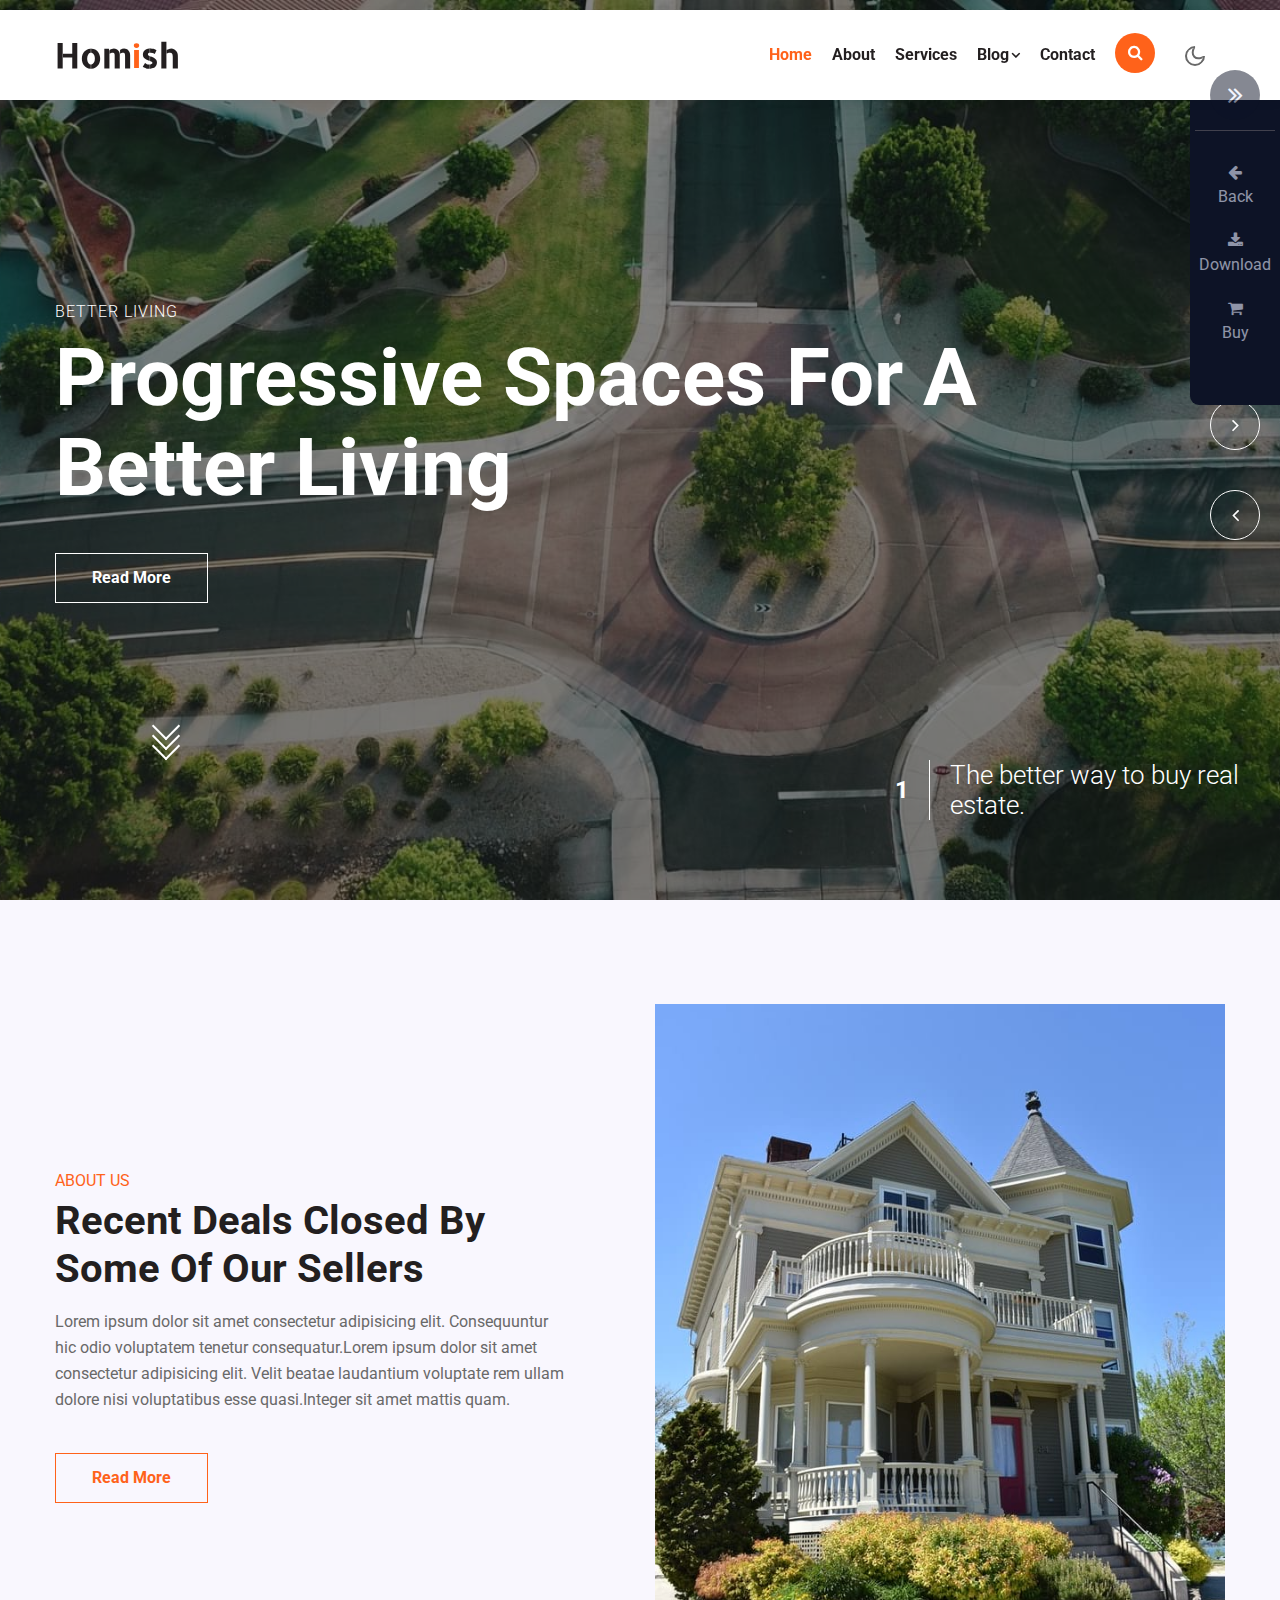
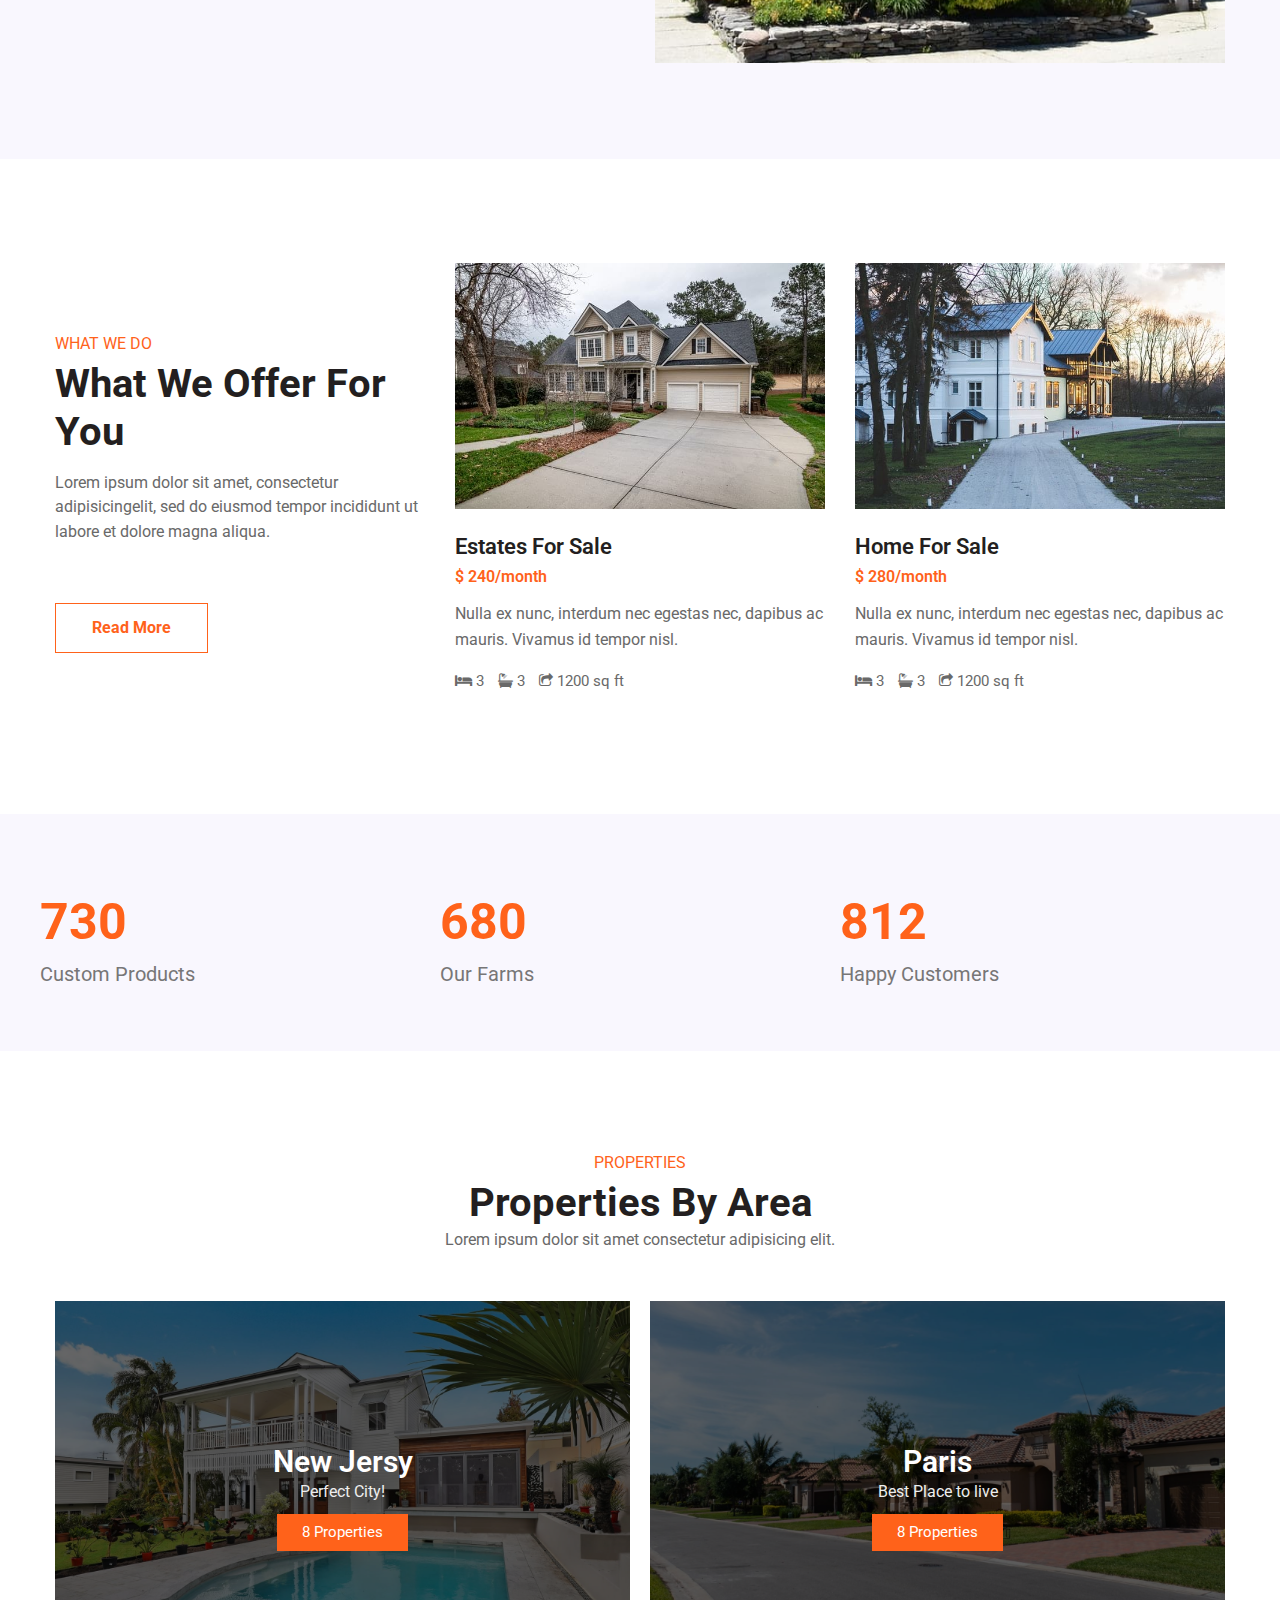
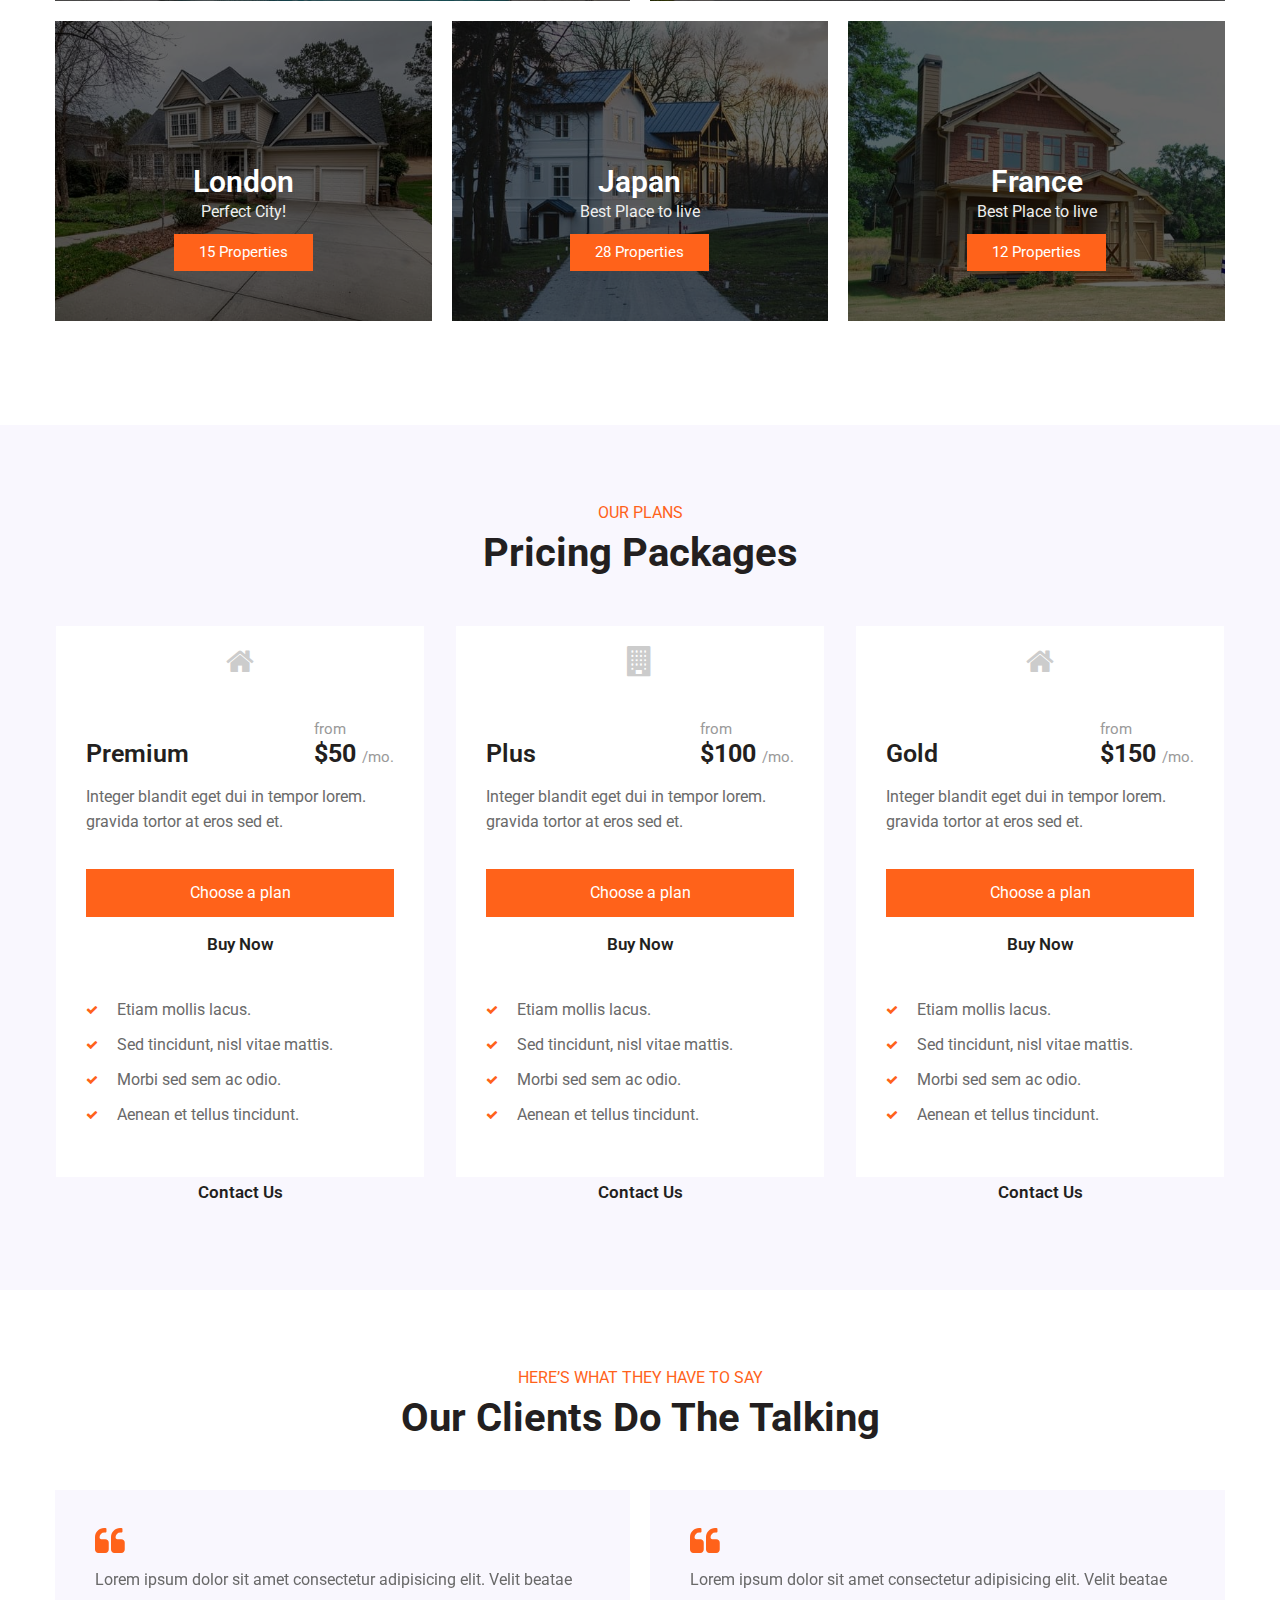
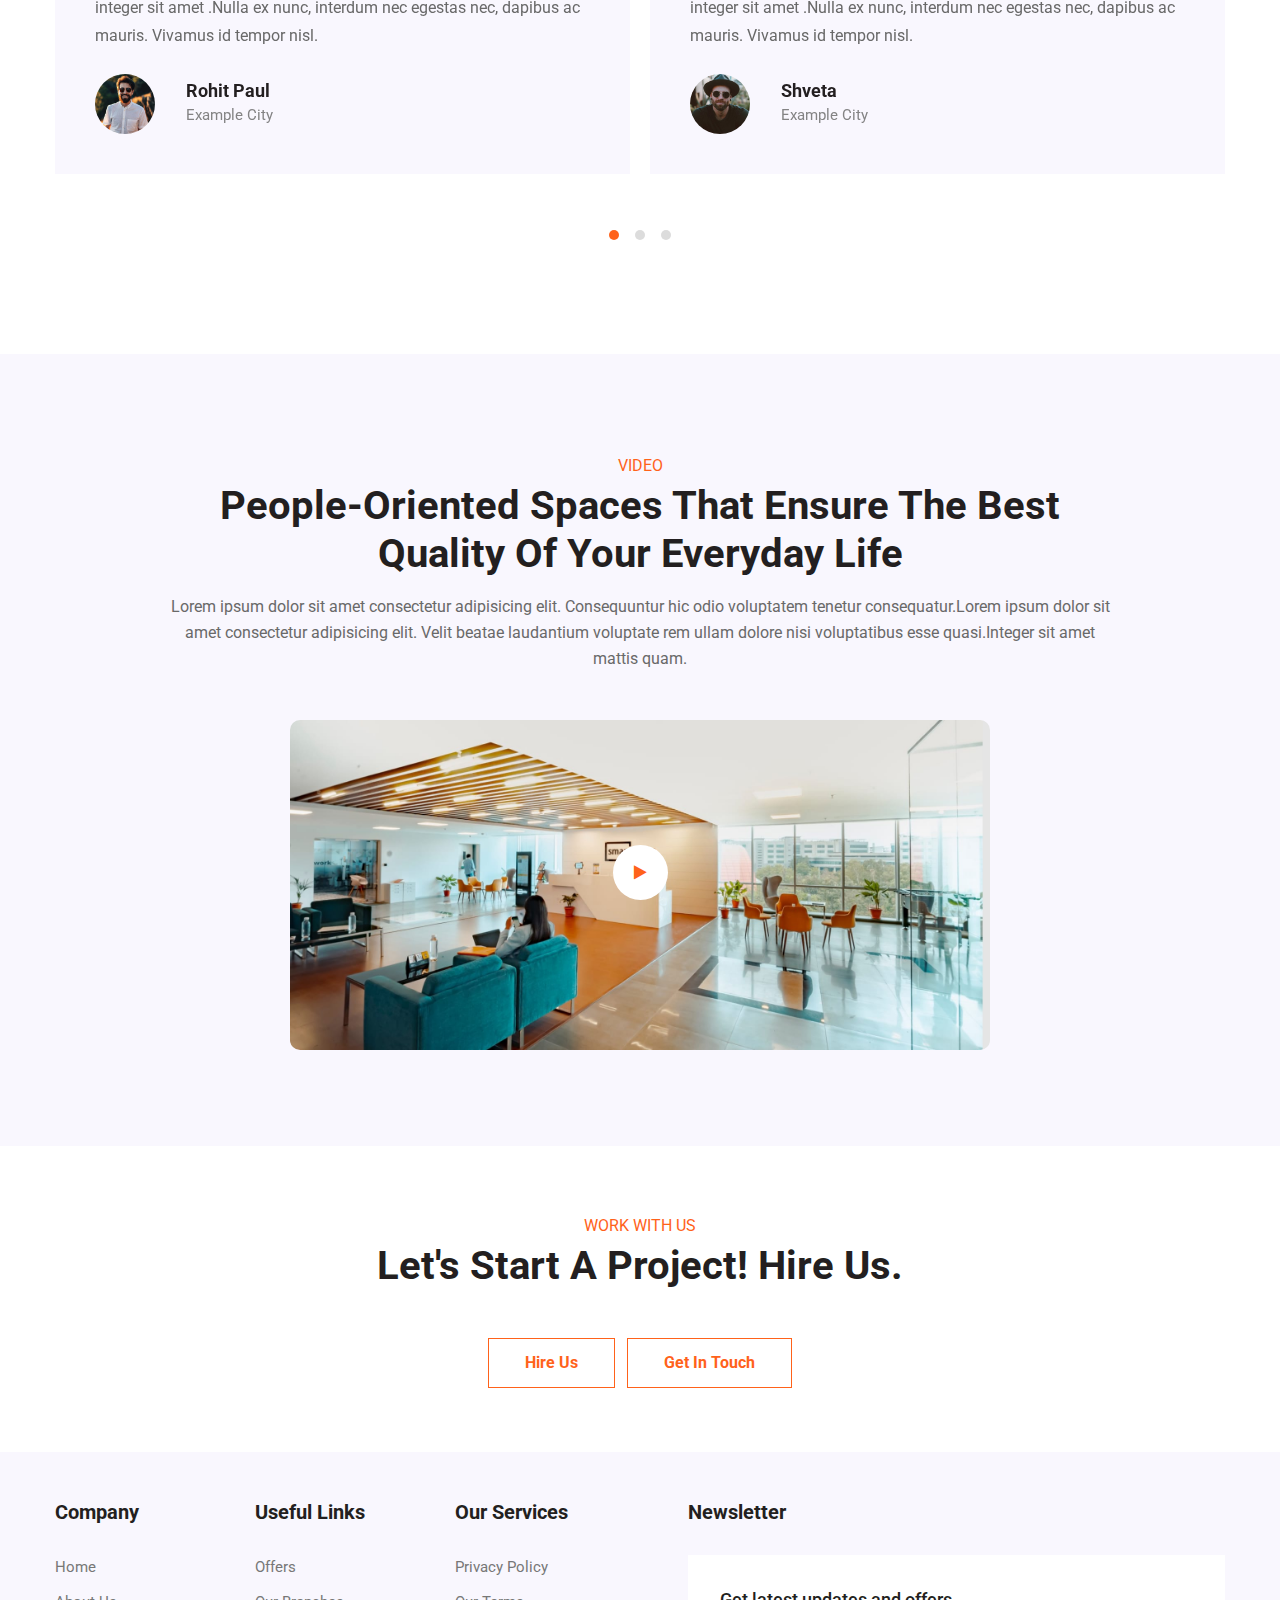
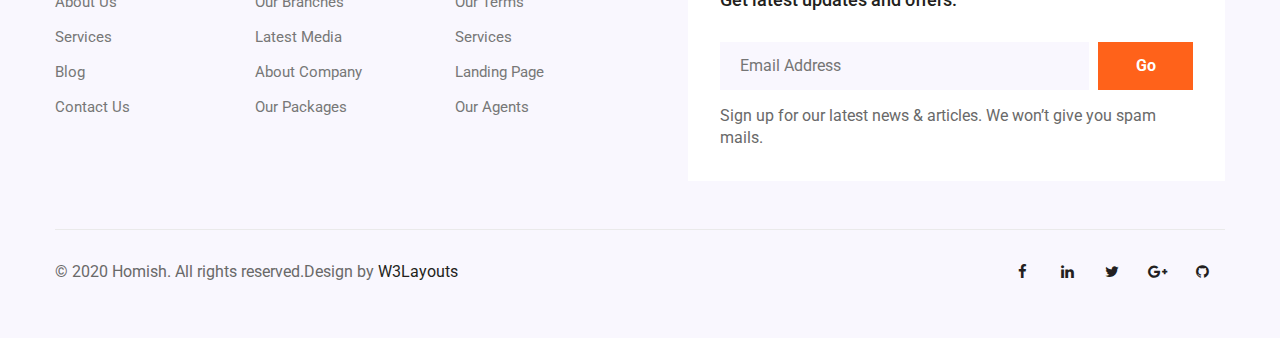
==== index.html @ cfbce0e3 "first commit" ====
<!--
Author: W3layouts
Author URL: http://w3layouts.com
-->
<!doctype html>
<html lang="zxx">


<!-- Mirrored from demo.w3layouts.com/demos_new/template_demo/01-09-2020/homish-liberty-demo_Free/682232908/web/index.html by HTTrack Website Copier/3.x [XR&CO'2014], Mon, 10 Oct 2022 12:38:59 GMT -->
<!-- Added by HTTrack --><meta http-equiv="content-type" content="text/html;charset=UTF-8" /><!-- /Added by HTTrack -->
<head>
  <!-- Required meta tags -->
  <meta charset="utf-8">
  <meta name="viewport" content="width=device-width, initial-scale=1, shrink-to-fit=no">
  <title>Homish a Real Estate Category Bootstrap Responsive Template | Home :: W3layouts</title>
  <!-- google fonts -->
  <link href="http://fonts.googleapis.com/css2?family=Roboto:wght@300;400;700&amp;display=swap" rel="stylesheet">
  <link href="http://fonts.googleapis.com/css2?family=Allerta+Stencil&amp;display=swap" rel="stylesheet">
  <!-- google fonts -->
  <!-- Template CSS -->
  <link rel="stylesheet" href="assets/css/style-liberty.css">
  <!-- Template CSS -->
</head>

<body>
<script src="../../../../../../../m.servedby-buysellads.com/monetization.js" type="text/javascript"></script>
<script>
(function(){
	if(typeof _bsa !== 'undefined' && _bsa) {
  		// format, zoneKey, segment:value, options
  		_bsa.init('flexbar', 'CKYI627U', 'placement:w3layoutscom');
  	}
})();
</script>
<script>
(function(){
if(typeof _bsa !== 'undefined' && _bsa) {
	// format, zoneKey, segment:value, options
	_bsa.init('fancybar', 'CKYDL2JN', 'placement:demo');
}
})();
</script>
<script>
(function(){
	if(typeof _bsa !== 'undefined' && _bsa) {
  		// format, zoneKey, segment:value, options
  		_bsa.init('stickybox', 'CKYI653J', 'placement:w3layoutscom');
  	}
})();
</script>
<!-- Global site tag (gtag.js) - Google Analytics -->
<script async src='https://www.googletagmanager.com/gtag/js?id=G-98H8KRKT85'></script>
<script>
  window.dataLayer = window.dataLayer || [];
  function gtag(){dataLayer.push(arguments);}
  gtag('js', new Date());

  gtag('config', 'G-98H8KRKT85');
</script>

<meta name="robots" content="noindex">
<body><link rel="stylesheet" href="../../../../../../assests/css/font-awesome.min.css">
<!-- New toolbar-->
<style>
* {
  box-sizing: border-box;
  font-family: -apple-system, BlinkMacSystemFont, "Segoe UI", Roboto, Oxygen-Sans, Ubuntu, Cantarell, "Helvetica Neue", sans-serif;
}


#w3lDemoBar.w3l-demo-bar {
  top: 0;
  right: 0;
  bottom: 0;
  z-index: 9999;
  padding: 40px 5px;
  padding-top:70px;
  margin-bottom: 70px;
  background: #0D1326;
  border-top-left-radius: 9px;
  border-bottom-left-radius: 9px;
}

#w3lDemoBar.w3l-demo-bar a {
  display: block;
  color: #e6ebff;
  text-decoration: none;
  line-height: 24px;
  opacity: .6;
  margin-bottom: 20px;
  text-align: center;
}

#w3lDemoBar.w3l-demo-bar span.w3l-icon {
  display: block;
}

#w3lDemoBar.w3l-demo-bar a:hover {
  opacity: 1;
}

#w3lDemoBar.w3l-demo-bar .w3l-icon svg {
  color: #e6ebff;
}
#w3lDemoBar.w3l-demo-bar .responsive-icons {
  margin-top: 30px;
  border-top: 1px solid #41414d;
  padding-top: 40px;
}
#w3lDemoBar.w3l-demo-bar .demo-btns {
  border-top: 1px solid #41414d;
  padding-top: 30px;
}
#w3lDemoBar.w3l-demo-bar .responsive-icons a span.fa {
  font-size: 26px;
}
#w3lDemoBar.w3l-demo-bar .no-margin-bottom{
  margin-bottom:0;
}
.toggle-right-sidebar span {
  background: #0D1326;
  width: 50px;
  height: 50px;
  line-height: 50px;
  text-align: center;
  color: #e6ebff;
  border-radius: 50px;
  font-size: 26px;
  cursor: pointer;
  opacity: .5;
}
.pull-right {
  float: right;
  position: fixed;
  right: 0px;
  top: 70px;
  width: 90px;
  z-index: 99999;
  text-align: center;
}
/* ============================================================
RIGHT SIDEBAR SECTION
============================================================ */

#right-sidebar {
  width: 90px;
  position: fixed;
  height: 100%;
  z-index: 1000;
  right: 0px;
  top: 0;
  margin-top: 60px;
  -webkit-transition: all .5s ease-in-out;
  -moz-transition: all .5s ease-in-out;
  -o-transition: all .5s ease-in-out;
  transition: all .5s ease-in-out;
  overflow-y: auto;
}


/* ============================================================
RIGHT SIDEBAR TOGGLE SECTION
============================================================ */

.hide-right-bar-notifications {
  margin-right: -300px !important;
  -webkit-transition: all .3s ease-in-out;
  -moz-transition: all .3s ease-in-out;
  -o-transition: all .3s ease-in-out;
  transition: all .3s ease-in-out;
}



@media (max-width: 992px) {
  #w3lDemoBar.w3l-demo-bar a.desktop-mode{
      display: none;

  }
}
@media (max-width: 767px) {
  #w3lDemoBar.w3l-demo-bar a.tablet-mode{
      display: none;

  }
}
@media (max-width: 568px) {
  #w3lDemoBar.w3l-demo-bar a.mobile-mode{
      display: none;
  }
  #w3lDemoBar.w3l-demo-bar .responsive-icons {
      margin-top: 0px;
      border-top: none;
      padding-top: 0px;
  }
  #right-sidebar,.pull-right {
      width: 90px;
  }
  #w3lDemoBar.w3l-demo-bar .no-margin-bottom-mobile{
      margin-bottom: 0;
  }
}
</style>
<div class="pull-right toggle-right-sidebar">
<span class="fa title-open-right-sidebar tooltipstered fa-angle-double-right"></span>
</div>

<div id="right-sidebar" class="right-sidebar-notifcations nav-collapse">
<div class="bs-example bs-example-tabs right-sidebar-tab-notification" data-example-id="togglable-tabs">

    <div id="w3lDemoBar" class="w3l-demo-bar">
        <div class="demo-btns">
        <a href="https://w3layouts.com/?p=44389">
            <span class="w3l-icon -back">
                <span class="fa fa-arrow-left"></span>
            </span>
            <span class="w3l-text">Back</span>
        </a>
        <a href="https://w3layouts.com/?p=44389">
            <span class="w3l-icon -download">
                <span class="fa fa-download"></span>
            </span>
            <span class="w3l-text">Download</span>
        </a>
        <a href="https://w3layouts.com/checkout/?add-to-cart=44389" class="no-margin-bottom-mobile">
            <span class="w3l-icon -buy">
                <span class="fa fa-shopping-cart"></span>
            </span>
            <span class="w3l-text">Buy</span>
        </a>
    </div>
        <!---<div class="responsive-icons">
            <a href="#url" class="desktop-mode">
                <span class="w3l-icon -desktop">
                    <span class="fa fa-desktop"></span>
                </span>
            </a>
            <a href="#url" class="tablet-mode">
                <span class="w3l-icon -tablet">
                    <span class="fa fa-tablet"></span>
                </span>
            </a>
            <a href="#url" class="mobile-mode no-margin-bottom">
                <span class="w3l-icon -mobile">
                    <span class="fa fa-mobile"></span>
                </span>
            </a>
        </div>-->
    </div>
    <div class="right-sidebar-panel-content animated fadeInRight" tabindex="5003"
        style="overflow: hidden; outline: none;">
    </div>
</div>
</div>
</div>

  <!--header-->
  <header id="site-header" class="fixed-top">
    <div class="container">
      <nav class="navbar navbar-expand-lg stroke">
        <h1><a class="navbar-brand mr-lg-5" href="index.html">
            Hom<span>i</span>sh
          </a></h1>
        <!-- if logo is image enable this   
      <a class="navbar-brand" href="#index.html">
          <img src="image-path" alt="Your logo" title="Your logo" style="height:35px;" />
      </a> -->
        <button class="navbar-toggler  collapsed bg-gradient" type="button" data-toggle="collapse"
          data-target="#navbarTogglerDemo02" aria-controls="navbarTogglerDemo02" aria-expanded="false"
          aria-label="Toggle navigation">
          <span class="navbar-toggler-icon fa icon-expand fa-bars"></span>
          <span class="navbar-toggler-icon fa icon-close fa-times"></span>
          </span>
        </button>

        <div class="collapse navbar-collapse" id="navbarTogglerDemo02">
          <ul class="navbar-nav ml-auto">
            <li class="nav-item active">
              <a class="nav-link" href="index.html">Home <span class="sr-only">(current)</span></a>
            </li>
            <li class="nav-item">
              <a class="nav-link" href="about.html">About</a>
            </li>
            <li class="nav-item">
              <a class="nav-link" href="services.html">Services</a>
            </li>
            <li class="nav-item dropdown">
              <a class="nav-link dropdown-toggle" href="#" id="navbarDropdown1" role="button" data-toggle="dropdown"
                aria-haspopup="true" aria-expanded="false">
                Blog<span class="fa fa-angle-down"></span>
              </a>
              <div class="dropdown-menu" aria-labelledby="navbarDropdown1">
                <a class="dropdown-item" href="blog.html">Blog Posts</a>
                <a class="dropdown-item" href="blog-single.html">Blog single</a>
                <a class="dropdown-item" href="error.html">404 Page</a>
                <a class="dropdown-item" href="landing-single.html">Landing Page</a>
              </div>
            </li>
            <li class="nav-item">
              <a class="nav-link" href="contact.html">Contact</a>
            </li>
            <div class="search-right">
              <a href="#search" title="search"><span class="fa fa-search" aria-hidden="true"></span></a>
              <!-- search popup -->
              <div id="search" class="pop-overlay">
                <div class="popup">

                  <form action="#" method="GET" class="search-box">
                    <input type="search" placeholder="Enter Keyword" name="search" required="required" autofocus="">
                    <button type="submit" class="btn">Search Now</button>
                  </form>

                </div>
                <a class="close" href="#close">×</a>
              </div>
              <!-- /search popup -->
            </div>
          </ul>
        </div>
        <!-- toggle switch for light and dark theme -->
        <div class="mobile-position">
          <nav class="navigation">
            <div class="theme-switch-wrapper">
              <label class="theme-switch" for="checkbox">
                <input type="checkbox" id="checkbox">
                <div class="mode-container">
                  <i class="gg-sun"></i>
                  <i class="gg-moon"></i>
                </div>
              </label>
            </div>
          </nav>
        </div>
        <!-- //toggle switch for light and dark theme -->
      </nav>
    </div>
  </header>
  <!-- //header -->
  <!-- main-slider -->
  <section class="w3l-main-slider" id="home">
    <div class="companies20-content">
      <div class="owl-one owl-carousel owl-theme">
        <div class="item">
          <li>
            <div class="slider-info banner-view bg bg2">
              <div class="banner-info">
                <div class="container">
                  <div class="banner-info-bg text-left">
                    <p>Better living</p>
                    <h5>Progressive spaces for a better living</h5>
                    <a href="about.html" class="btn btn-white">Read More</a>
                  </div>
                </div>
              </div>
              <div class="banhny-w3grids">
                <div class="banhny-w3grids-1">
                  <h4 class="number-b">1</h4>
                </div>
                <div class="banhny-w3grids-1">
                  <h4><a href="#" class="hnys-title">The better way to buy real estate.</a></h4>
                </div>
              </div>
            </div>
          </li>
        </div>
        <div class="item">
          <li>
            <div class="slider-info  banner-view banner-top1 bg bg2">
              <div class="banner-info">
                <div class="container">
                  <div class="banner-info-bg text-left">
                    <p>Dream Home</p>
                    <h5>Everyone Deserves the Opportunity of Home</h5>
                    <a href="about.html" class="btn btn-white">Read More</a>
                  </div>
                </div>
              </div>
              <div class="banhny-w3grids">
                <div class="banhny-w3grids-1">
                  <h4 class="number-b">2</h4>
                </div>
                <div class="banhny-w3grids-1">
                  <h4><a href="#" class="hnys-title">The Only Realtor You Will Ever Want.</a></h4>
                </div>
              </div>
            </div>
          </li>
        </div>
        <div class="item">
          <li>
            <div class="slider-info banner-view banner-top2 bg bg2">
              <div class="banner-info">
                <div class="container">
                  <div class="banner-info-bg text-left">
                    <p>Better living</p>
                    <h5>Progressive spaces for a better living</h5>
                    <a href="about.html" class="btn btn-white">Read More</a>
                  </div>
                </div>
              </div>
              <div class="banhny-w3grids">
                <div class="banhny-w3grids-1">
                  <h4 class="number-b">3</h4>
                </div>
                <div class="banhny-w3grids-1">
                  <h4><a href="#" class="hnys-title">Service You Deserve. People You Trust.</a></h4>
                </div>
              </div>
            </div>
          </li>
        </div>
        <div class="item">
          <li>
            <div class="slider-info banner-view banner-top3 bg bg2">
              <div class="banner-info">
                <div class="container">
                  <div class="banner-info-bg text-left">
                    <p>Dream Home</p>
                    <h5>Everyone Deserves the Opportunity of Home</h5>
                    <a href="about.html" class="btn btn-white">Read More</a>
                  </div>
                </div>
              </div>
              <div class="banhny-w3grids">
                <div class="banhny-w3grids-1">
                  <h4 class="number-b">4</h4>
                </div>
                <div class="banhny-w3grids-1">
                  <h4><a href="#" class="hnys-title">The better way to buy real estate.</a></h4>
                </div>
              </div>
            </div>
          </li>
        </div>


      </div>
      <a href="#about" scroll="scroll">
        <div class="arrow">
          <span></span>
          <span></span>
          <span></span>
        </div>
      </a>
    </div>
  </section>
  <!-- /main-slider -->
  <!--/grids-->
  <section class="w3l-grids-3 py-5" id="about">
    <div class="container py-md-5">
      <div style="margin: 8px auto; display: block; text-align:center;">

        <!---728x90--->

         
        </div>
      <div class="row bottom-ab-grids align-items-center">
        <div class="col-lg-6 bottom-ab-left pr-lg-5">
          <h6 class="sub-title">About Us</h6>
          <h3 class="hny-title">
            Recent deals closed by some of our sellers</h3>
          <p class="my-3 pr-lg-4">Lorem ipsum dolor sit amet consectetur adipisicing elit. Consequuntur hic odio
            voluptatem
            tenetur consequatur.Lorem ipsum dolor sit amet consectetur adipisicing elit. Velit beatae laudantium
            voluptate rem ullam dolore nisi voluptatibus esse quasi.Integer sit amet mattis quam.</p>
          <a href="about.html" class="btn btn-style btn-secondary mt-4">Read More</a>
        </div>
        <div class="col-lg-6 bottom-ab-right mt-lg-0 mt-5">
          <img src="assets/images/ab1.jpg" class="img-fluid" alt="">
        </div>

      </div>
    </div>
  </section>
  <!--//grids-->
  <div style="margin: 8px auto; display: block; text-align:center;">

    <!---728x90--->
     
    </div>
  <!--/services-->
  <section class="w3l-services1">
    <div id="content-with-photo4-block" class="py-5">
      <div class="container py-md-5">
        <div class="cwp4-two row">
          <div class="cwp4-text col-lg-4 mb-lg-0 mb-5">
            <h6 class="sub-title">what We Do</h6>
            <h3 class="hny-title">What We Offer for You</h3>
            <p>Lorem ipsum dolor sit amet, consectetur adipisicingelit, sed do eiusmod tempor incididunt ut labore et
              dolore magna aliqua.
            </p>
            <a href="about.html" class="btn btn-style mt-lg-4 mt-2">Read More</a>
          </div>
          <div class="cwp4-image col-lg-4 col-md-6">
            <div class="grids4-info">
              <a href="#"><img src="assets/images/g1.jpg" class="img-fluid" alt=""></a>
              <div class="info-bg">
                  <h5><a href="#">Estates for sale</a></h5>
                  <span class="price">$ 240/month</span>
                  <p>Nulla ex nunc, interdum nec egestas nec, dapibus ac mauris. Vivamus id tempor nisl.</p>
                  <ul>
                      <li><span class="fa fa-bed"></span> 3</li>
                      <li><span class="fa fa-bath"></span> 3</li>
                      <li><span class="fa fa-share-square-o"></span> 1200 sq ft</li>
                  </ul>
              </div>
          </div>
          </div>
          <div class="cwp4-image col-lg-4 col-md-6">
            <div class="grids4-info">
              <a href="#"><img src="assets/images/g2.jpg" class="img-fluid" alt=""></a>
              <div class="info-bg">
                  <h5><a href="#">Home for sale</a></h5>
                  <span class="price">$ 280/month</span>
                  <p>Nulla ex nunc, interdum nec egestas nec, dapibus ac mauris. Vivamus id tempor nisl.</p>
                  <ul>
                      <li><span class="fa fa-bed"></span> 3</li>
                      <li><span class="fa fa-bath"></span> 3</li>
                      <li><span class="fa fa-share-square-o"></span> 1200 sq ft</li>
                  </ul>
              </div>
          </div>
          </div>
         

        </div>
      </div>
    </div>
  </section>
  <!--//services-->
    <!-- stats -->
    <section class="w3l-stats py-5" id="stats">
      <div class="gallery-inner container py-lg-0 py-3">
        <div class="row stats-con pb-lg-3">
          <div class="col-lg-4 col-6 stats_info counter_grid">
            <p class="counter">730</p>
            <h4>Custom Products</h4>
          </div>
          <div class="col-lg-4 col-6 stats_info counter_grid1">
            <p class="counter">680</p>
            <h4>Our Farms</h4>
          </div>
          <div class="col-lg-4 col-6 stats_info counter_grid mt-lg-0 mt-5">
            <p class="counter">812</p>
            <h4>Happy Customers</h4>
          </div>
  
        </div>
      </div>
    </section>
    <!-- //stats -->

  <!--/grids2-->
  <section class="w3l-how-grids-3 py-5" id="how">
    <div class="container py-md-5">
      <div class="w3l-header mb-md-5 mb-4 text-center">
        <h6 class="sub-title">Properties</h6>
        <h3 class="hny-title">Properties By Area</h3>
        <p class="">Lorem ipsum dolor sit amet consectetur adipisicing elit.</p>
      </div>
      <div class="d-grid grid-col-2 grid-element-9">
        <div class="left-grid-ele-9 grid-bg1">
          <div class="sub-wid-grid-9">
            <h4 class="text-grid-9"><a href="#">New Jersy</a></h4>
            <p class="sub-para">Perfect City!</p>
            <span>8 properties</span>
          </div>
        </div>
        <div class="left-grid-ele-9 grid-bg2">
          <div class="sub-wid-grid-9">
            <h4 class="text-grid-9"><a href="#">Paris</a></h4>
            <p class="sub-para">Best Place to live</p>
            <span>8 properties</span>
          </div>
        </div>
      </div>
      <div class="d-grid grid-col-3 grid-element-9 margin-top">
        <div class="left-grid-ele-9 grid-bg3">
          <div class="sub-wid-grid-9">
            <h4 class="text-grid-9"><a href="#">London</a></h4>
            <p class="sub-para">Perfect City!</p>
            <span>15 properties</span>
          </div>
        </div>
        <div class="left-grid-ele-9 grid-bg4">
          <div class="sub-wid-grid-9">
            <h4 class="text-grid-9"><a href="#">Japan</a></h4>
            <p class="sub-para">Best Place to live</p>
            <span>28 properties</span>
          </div>
        </div>
        <div class="left-grid-ele-9 grid-bg5">
          <div class="sub-wid-grid-9">
            <h4 class="text-grid-9"><a href="#">France</a></h4>
            <p class="sub-para">Best Place to live</p>
            <span>12 properties</span>
          </div>
        </div>
      </div>
    </div>
  </section>
  <!--//grids2-->
  <div style="margin: 8px auto; display: block; text-align:center;">

    <!---728x90--->
     
    </div>
<!-- pricing11 -->
<section class="w3l-pricing-11">
	<div class="pricing11 py-5">
		<div class="container py-md-4">
        <div class="w3l-header mb-md-5 mb-4 text-center">
          <h6 class="sub-title">Our Plans</h6>
          <h3 class="hny-title">Pricing packages</h3>
        </div>
			<div class="pricing11-content">
				<div class="column pricing-grid">
					<div class="text-center price-icon">
						<span class="fa fa-home"></span>
					</div>
					<div class="rate">
						<h4>Premium</h4>
						<h5><span class="top-align">from</span> $50 <span>/mo.</span></h5>
					</div>
					<p>Integer blandit eget dui in tempor lorem. gravida tortor at eros sed et.</p>
					<button class="button">Choose a plan</button>
					<div class="text-center">
						<a href="#" class="action">Buy Now </a>
					</div>
					<ul class="points">
						<li><span class="fa fa-check"></span> Etiam mollis lacus.</li>
						<li><span class="fa fa-check"></span> Sed tincidunt, nisl vitae mattis.</li>
						<li><span class="fa fa-check"></span> Morbi sed sem ac odio.</li>
						<li><span class="fa fa-check"></span> Aenean et tellus tincidunt.</li>
					</ul>
					<div class="text-center pos">	
						<a href="contact.html" class="action"> Contact Us</a>
					</div>
				</div>
				<div class="column pricing-grid pricing-grid-active">
					<div class="text-center price-icon">
							<span class="fa fa-building"></span>
					</div>
					<div class="rate">
						<h4>Plus</h4>
						<h5><span class="top-align">from</span> $100 <span>/mo.</span></h5>
					</div>
					<p>Integer blandit eget dui in tempor lorem. gravida tortor at eros sed et.</p>
					<button class="button">Choose a plan</button>
					<div class="text-center">
						<a href="#" class="action">Buy Now </a>
					</div>
					<ul class="points">
							<li><span class="fa fa-check"></span> Etiam mollis lacus.</li>
							<li><span class="fa fa-check"></span> Sed tincidunt, nisl vitae mattis.</li>
							<li><span class="fa fa-check"></span> Morbi sed sem ac odio.</li>
							<li><span class="fa fa-check"></span> Aenean et tellus tincidunt.</li>
					</ul>
					<div class="text-center pos">	
						<a href="contact.html" class="action"> Contact Us</a>
					</div>
				</div>
				<div class="column pricing-grid">
					<div class="text-center price-icon">
							<span class="fa fa-home"></span>
					</div>
					<div class="rate">
						<h4>Gold</h4>
						<h5><span class="top-align">from</span> $150 <span>/mo.</span></h5>
					</div>
					<p>Integer blandit eget dui in tempor lorem. gravida tortor at eros sed et.</p>
					<button class="button">Choose a plan</button>
					<div class="text-center">
						<a href="#" class="action">Buy Now </a>
					</div>
					<ul class="points">
							<li><span class="fa fa-check"></span> Etiam mollis lacus.</li>
							<li><span class="fa fa-check"></span> Sed tincidunt, nisl vitae mattis.</li>
							<li><span class="fa fa-check"></span> Morbi sed sem ac odio.</li>
							<li><span class="fa fa-check"></span> Aenean et tellus tincidunt.</li>
					</ul>
					<div class="text-center pos">	
						<a href="contact.html" class="action"> Contact Us</a>
					</div>
				</div>
			</div>
		</div>
	</div>
</section>
<!-- //pricing11 -->
  <!-- testimonials -->
  <section class="w3l-clients" id="clients">
    <!-- /grids -->
    <div class="cusrtomer-layout py-5">
      <div class="container py-lg-4 py-md-3 pb-lg-0">
        <div class="heading text-center mx-auto">
          <h6 class="sub-title text-center">Here’s what they have to say</h6>
          <h3 class="hny-title mb-md-5 mb-4">our clients do the talking</h3>
        </div>
        <!-- /grids -->
        <div class="testimonial-width mt-5">
          <div id="owl-demo1" class="owl-two owl-carousel owl-theme">
            <div class="item">
              <div class="testimonial-content">
                <div class="testimonial">
                  <blockquote>
                    <span class="fa fa-quote-left" aria-hidden="true"></span>
                    Lorem ipsum dolor sit amet consectetur adipisicing elit. Velit beatae integer sit amet .Nulla ex nunc, interdum nec egestas nec, dapibus ac mauris. Vivamus id tempor nisl.
                  </blockquote>
                  <div class="testi-des">
                    <div class="test-img"><img src="assets/images/team1.jpg" class="img-fluid" alt="client-img">
                    </div>
                    <div class="peopl align-self">
                      <h3>Rohit Paul</h3>
                      <p class="indentity">Example City</p>
                    </div>
                  </div>
                </div>
              </div>
            </div>
            <div class="item">
              <div class="testimonial-content">
                <div class="testimonial">
                  <blockquote>
                    <span class="fa fa-quote-left" aria-hidden="true"></span>
                    Lorem ipsum dolor sit amet consectetur adipisicing elit. Velit beatae integer sit amet .Nulla ex nunc, interdum nec egestas nec, dapibus ac mauris. Vivamus id tempor nisl.
                  </blockquote>
                  <div class="testi-des">
                    <div class="test-img"><img src="assets/images/team2.jpg" class="img-fluid" alt="client-img">
                    </div>
                    <div class="peopl align-self">
                      <h3>Shveta</h3>
                      <p class="indentity">Example City</p>
                    </div>
                  </div>
                </div>
              </div>
            </div>
            <div class="item">
              <div class="testimonial-content">
                <div class="testimonial">
                  <blockquote>
                    <span class="fa fa-quote-left" aria-hidden="true"></span>
                    Lorem ipsum dolor sit amet consectetur adipisicing elit. Velit beatae integer sit amet .Nulla ex nunc, interdum nec egestas nec, dapibus ac mauris. Vivamus id tempor nisl.
                  </blockquote>
                  <div class="testi-des">
                    <div class="test-img"><img src="assets/images/team3.jpg" class="img-fluid" alt="client-img">
                    </div>
                    <div class="peopl align-self">
                      <h3>Roy Linderson</h3>
                      <p class="indentity">Example City</p>
                    </div>
                  </div>
                </div>
              </div>
            </div>
            <div class="item">
              <div class="testimonial-content">
                <div class="testimonial">
                  <blockquote>
                    <span class="fa fa-quote-left" aria-hidden="true"></span>
                    Lorem ipsum dolor sit amet consectetur adipisicing elit. Velit beatae integer sit amet .Nulla ex nunc, interdum nec egestas nec, dapibus ac mauris. Vivamus id tempor nisl.
                  </blockquote>
                  <div class="testi-des">
                    <div class="test-img"><img src="assets/images/team4.jpg" class="img-fluid" alt="client-img">
                    </div>
                    <div class="peopl align-self">
                      <h3>Mike Thyson</h3>
                      <p class="indentity">Example City</p>
                    </div>
                  </div>
                </div>
              </div>
            </div>
            <div class="item">
              <div class="testimonial-content">
                <div class="testimonial">
                  <blockquote>
                    <span class="fa fa-quote-left" aria-hidden="true"></span>
                    Lorem ipsum dolor sit amet consectetur adipisicing elit. Velit beatae integer sit amet .Nulla ex nunc, interdum nec egestas nec, dapibus ac mauris. Vivamus id tempor nisl.
                  </blockquote>
                  <div class="testi-des">
                    <div class="test-img"><img src="assets/images/team1.jpg" class="img-fluid" alt="client-img">
                    </div>
                    <div class="peopl align-self">
                      <h3>Rohit Paul</h3>
                      <p class="indentity">Example City</p>
                    </div>
                  </div>
                </div>
              </div>
            </div>
            <div class="item">
              <div class="testimonial-content">
                <div class="testimonial">
                  <blockquote>
                    <span class="fa fa-quote-left" aria-hidden="true"></span>
                    Lorem ipsum dolor sit amet consectetur adipisicing elit. Velit beatae integer sit amet .Nulla ex nunc, interdum nec egestas nec, dapibus ac mauris. Vivamus id tempor nisl.
                  </blockquote>
                  <div class="testi-des">
                    <div class="test-img"><img src="assets/images/team2.jpg" class="img-fluid" alt="client-img">
                    </div>
                    <div class="peopl align-self">
                      <h3>Shveta</h3>
                      <p class="indentity">Example City</p>
                    </div>
                  </div>
                </div>
              </div>
            </div>

          </div>
        </div>
      </div>
      <!-- /grids -->
    </div>
    <!-- //grids -->
  </section>
  <!-- //testimonials -->
  <!-- home page video popup section -->
  <section class="w3l-index5" id="about">
    <div class="new-block py-5">
      <div class="container py-lg-5">
        <div class="middle-section text-center">
          <div class="section-width">
            <h6 class="sub-title text-center">Video</h6>
            <h3 class="hny-title">People-oriented spaces that ensure the best quality of your everyday life</h3>
            <p class="mt-3">Lorem ipsum dolor sit amet consectetur adipisicing elit. Consequuntur hic odio voluptatem
              tenetur consequatur.Lorem ipsum dolor sit amet consectetur adipisicing elit. Velit beatae laudantium
              voluptate rem ullam dolore nisi voluptatibus esse quasi.Integer sit amet mattis quam.</p>
          </div>
          <div class="history-info mt-5">
            <div class="position-relative">
              <img src="assets/images/banner3.jpg" class="img-fluid radius-image video-popup-image" alt="video-popup">

              <a href="#small-dialog" class="popup-with-zoom-anim play-view text-center position-absolute">
                <span class="video-play-icon">
                  <span class="fa fa-play"></span>
                </span>
              </a>

              <!-- dialog itself, mfp-hide class is required to make dialog hidden -->
              <div id="small-dialog" class="zoom-anim-dialog mfp-hide">
                <iframe src="https://player.vimeo.com/video/23512331?title=0&amp;byline=0&amp;portrait=0" frameborder="0" allow="autoplay; fullscreen" allowfullscreen></iframe>
              </div>
            </div>
          </div>

          <!-- dialog itself, mfp-hide class is required to make dialog hidden -->
          <div id="small-dialog" class="zoom-anim-dialog mfp-hide">
            <iframe src="https://player.vimeo.com/video/23512331?title=0&amp;byline=0&amp;portrait=0" frameborder="0" allow="autoplay; fullscreen" allowfullscreen></iframe>
          </div>
        </div>
      </div>
    </div>
  </section>
  <!-- //home page video popup section -->

  <!--/get -->
  <section class="w3l-grid-quote text-center py-5">
    <div class="container py-3">
      <h6 class="sub-title text-center">Work With Us</h6>
      <h3 class="hny-title mb-md-5 mb-4">Let's start a Project! Hire Us.</h3>
      <a href="contact.html" class="btn btn-style btn-primary mr-2">Hire Us</a>
      <a href="contact.html" class="btn btn-style btn-outline-primary">Get in touch</a>
    </div>
  </section>
  <!--//get -->
  <!--/w3l-footer-29-main-->
  <footer>
    <!-- footer -->
    <section class="w3l-footer">
      <div class="w3l-footer-16-main py-5">
        <div class="container">
          <div class="row">
            <div class="col-lg-6 column">
              <div class="row">
                <div class="col-md-4 column">
                  <h3>Company</h3>
                  <ul class="footer-gd-16">
                    <li><a href="index.html">Home</a></li>
                    <li><a href="about.html">About Us</a></li>
                    <li><a href="services.html">Services</a></li>
                    <li><a href="blog.html">Blog</a></li>
                    <li><a href="contact.html">Contact Us</a></li>
                  </ul>
                </div>
                <div class="col-md-4 column mt-md-0 mt-4">
                  <h3>Useful Links</h3>
                  <ul class="footer-gd-16">
                    <li><a href="#url">Offers</a></li>
                    <li><a href="#url">Our Branches</a></li>
                    <li><a href="#url">Latest Media</a></li>
                    <li><a href="about.html">About Company</a></li>
                    <li><a href="#url">Our Packages</a></li>
                  </ul>
                </div>
                <div class="col-md-4 column mt-md-0 mt-4">
                  <h3>Our Services</h3>
                  <ul class="footer-gd-16">
                    <li><a href="#url">Privacy Policy</a></li>
                    <li><a href="#url">Our Terms</a></li>
                    <li><a href="services.html">Services</a></li>
                    <li><a href="landing-single.html">Landing Page</a></li>
                    <li><a href="#url">Our Agents</a></li>
                  </ul>
                </div>
              </div>
            </div>
            <div class="col-lg-6 col-md-12 column pl-lg-5 column4 mt-lg-0 mt-5">
              <h3>Newsletter </h3>
              <div class="end-column">
                <h4>Get latest updates and offers.</h4>
                <form action="#" class="subscribe" method="post">
                  <input type="email" name="email" placeholder="Email Address" required="">
                  <button type="submit">Go</button>
                </form>
                <p>Sign up for our latest news & articles. We won’t give you spam mails.</p>
              </div>
            </div>
          </div>
          <div class="d-flex below-section justify-content-between align-items-center pt-4 mt-5">
            <div class="columns text-lg-left text-center">
              <p>&copy; 2020 Homish. All rights reserved.Design by <a href="https://w3layouts.com/" target="_blank">
                  W3Layouts</a>
              </p>
            </div>
            <div class="columns-2 mt-lg-0 mt-3">
              <ul class="social">
                <li><a href="#facebook"><span class="fa fa-facebook" aria-hidden="true"></span></a>
                </li>
                <li><a href="#linkedin"><span class="fa fa-linkedin" aria-hidden="true"></span></a>
                </li>
                <li><a href="#twitter"><span class="fa fa-twitter" aria-hidden="true"></span></a>
                </li>
                <li><a href="#google"><span class="fa fa-google-plus" aria-hidden="true"></span></a>
                </li>
                <li><a href="#github"><span class="fa fa-github" aria-hidden="true"></span></a>
                </li>
              </ul>
            </div>
          </div>
        </div>
      </div>

      <!-- move top -->
      <button onclick="topFunction()" id="movetop" title="Go to top">
        <span class="fa fa-angle-up"></span>
      </button>
      <script>
        // When the user scrolls down 20px from the top of the document, show the button
        window.onscroll = function () {
          scrollFunction()
        };

        function scrollFunction() {
          if (document.body.scrollTop > 20 || document.documentElement.scrollTop > 20) {
            document.getElementById("movetop").style.display = "block";
          } else {
            document.getElementById("movetop").style.display = "none";
          }
        }

        // When the user clicks on the button, scroll to the top of the document
        function topFunction() {
          document.body.scrollTop = 0;
          document.documentElement.scrollTop = 0;
        }
      </script>
      <!-- //move top -->
      <script>
        $(function () {
          $('.navbar-toggler').click(function () {
            $('body').toggleClass('noscroll');
          })
        });
      </script>
    </section>
    <!-- //footer -->
  </footer>
  <!--//w3l-footer-29-main-->
  <!-- Template JavaScript -->
  <script src="assets/js/jquery-3.3.1.min.js"></script>
  <script src="assets/js/theme-change.js"></script>
  <script src="assets/js/owl.carousel.js"></script>
  <!-- script for banner slider-->
  <script>
    $(document).ready(function () {
      $('.owl-one').owlCarousel({
        loop: true,
        margin: 0,
        nav: false,
        responsiveClass: true,
        autoplay: true,
        autoplayTimeout: 5000,
        autoplaySpeed: 1000,
        autoplayHoverPause: false,
        responsive: {
          0: {
            items: 1,
            nav: false
          },
          480: {
            items: 1,
            nav: false
          },
          667: {
            items: 1,
            nav: true
          },
          1000: {
            items: 1,
            nav: true
          }
        }
      })
    })
  </script>
  <!-- //script -->
  <!-- script for tesimonials carousel slider -->
  <script>
    $(document).ready(function () {
      $("#owl-demo1").owlCarousel({
        loop: true,
        margin: 20,
        nav: false,
        responsiveClass: true,
        responsive: {
          0: {
            items: 1,
            nav: false
          },
          736: {
            items: 2,
            nav: false
          },
          1000: {
            items:2,
            nav: false,
            loop: true
          }
        }
      })
    })
  </script>
  <!-- //script for tesimonials carousel slider -->

  <!-- video popup -->
  <script src="assets/js/jquery.magnific-popup.min.js"></script>
  <script>
    $(document).ready(function () {
      $('.popup-with-zoom-anim').magnificPopup({
        type: 'inline',

        fixedContentPos: false,
        fixedBgPos: true,

        overflowY: 'auto',

        closeBtnInside: true,
        preloader: false,

        midClick: true,
        removalDelay: 300,
        mainClass: 'my-mfp-zoom-in'
      });

      $('.popup-with-move-anim').magnificPopup({
        type: 'inline',

        fixedContentPos: false,
        fixedBgPos: true,

        overflowY: 'auto',

        closeBtnInside: true,
        preloader: false,

        midClick: true,
        removalDelay: 300,
        mainClass: 'my-mfp-slide-bottom'
      });
    });
  </script>
  <!-- //video popup -->
  <!-- stats number counter-->
  <script src="assets/js/jquery.waypoints.min.js"></script>
  <script src="assets/js/jquery.countup.js"></script>
  <script>
    $('.counter').countUp();
  </script>
  <!-- //stats number counter -->
  <!--/MENU-JS-->
  <script>
    $(window).on("scroll", function () {
      var scroll = $(window).scrollTop();

      if (scroll >= 80) {
        $("#site-header").addClass("nav-fixed");
      } else {
        $("#site-header").removeClass("nav-fixed");
      }
    });

    //Main navigation Active Class Add Remove
    $(".navbar-toggler").on("click", function () {
      $("header").toggleClass("active");
    });
    $(document).on("ready", function () {
      if ($(window).width() > 991) {
        $("header").removeClass("active");
      }
      $(window).on("resize", function () {
        if ($(window).width() > 991) {
          $("header").removeClass("active");
        }
      });
    });
  </script>
  <!--//MENU-JS-->

  <script src="assets/js/bootstrap.min.js"></script>


</body>


<!-- Mirrored from demo.w3layouts.com/demos_new/template_demo/01-09-2020/homish-liberty-demo_Free/682232908/web/index.html by HTTrack Website Copier/3.x [XR&CO'2014], Mon, 10 Oct 2022 12:39:10 GMT -->
</html>
---- assets/css/style-liberty.css ----
/*--
Author: W3layouts
Author URL: http://w3layouts.com
--*/
@charset "UTF-8";

/*!
 * Bootstrap v4.4.1 (https://getbootstrap.com/)
 * Copyright 2011-2019 The Bootstrap Authors
 * Copyright 2011-2019 Twitter, Inc.
 * Licensed under MIT (https://github.com/twbs/bootstrap/blob/master/LICENSE)
 */
:root {
  --blue: #007bff;
  --indigo: #6610f2;
  --purple: #6f42c1;
  --pink: #e83e8c;
  --red: #dc3545;
  --orange: #fd7e14;
  --yellow: #ffc107;
  --green: #28a745;
  --teal: #20c997;
  --cyan: #17a2b8;
  --white: #fff;
  --gray: #6c757d;
  --gray-dark: #343a40;
  --primary: #011627;
  --secondary: #1fa12e;
  --success: #28a745;
  --info: #17a2b8;
  --warning: #ffc107;
  --danger: #dc3545;
  --light: #f8f9fa;
  --dark: #343a40;
  --breakpoint-xs: 0;
  --breakpoint-sm: 576px;
  --breakpoint-md: 768px;
  --breakpoint-lg: 992px;
  --breakpoint-xl: 1200px;
  --font-family-sans-serif: -apple-system, BlinkMacSystemFont, "Segoe UI", Roboto, "Helvetica Neue", Arial, "Noto Sans", sans-serif, "Apple Color Emoji", "Segoe UI Emoji", "Segoe UI Symbol", "Noto Color Emoji";
  --font-family-monospace: SFMono-Regular, Menlo, Monaco, Consolas, "Liberation Mono", "Courier New", monospace;
}

*,
*::before,
*::after {
  box-sizing: border-box;
}

html {
  font-family: 'Roboto', sans-serif;
  line-height: 1.15;
  -webkit-text-size-adjust: 100%;
  -webkit-tap-highlight-color: rgba(0, 0, 0, 0);
}

article,
aside,
figcaption,
figure,
footer,
header,
hgroup,
main,
nav,
section {
  display: block;
}

body {
  margin: 0;
  font-family: -apple-system, BlinkMacSystemFont, "Segoe UI", Roboto, "Helvetica Neue", Arial, "Noto Sans", sans-serif, "Apple Color Emoji", "Segoe UI Emoji", "Segoe UI Symbol", "Noto Color Emoji";
  font-size: 1rem;
  font-weight: 400;
  line-height: 1.5;
  color: #212529;
  text-align: left;
  background-color: #fff;
}

[tabindex="-1"]:focus:not(:focus-visible) {
  outline: 0 !important;
}

hr {
  box-sizing: content-box;
  height: 0;
  overflow: visible;
}

h1,
h2,
h3,
h4,
h5,
h6 {
  margin-top: 0;
  margin-bottom: 0.5rem;
}

p {
  margin-top: 0;
  margin-bottom: 1rem;
}

abbr[title],
abbr[data-original-title] {
  text-decoration: underline;
  -webkit-text-decoration: underline dotted;
  text-decoration: underline dotted;
  cursor: help;
  border-bottom: 0;
  -webkit-text-decoration-skip-ink: none;
  text-decoration-skip-ink: none;
}

address {
  margin-bottom: 1rem;
  font-style: normal;
  line-height: inherit;
}

ol,
ul,
dl {
  margin-top: 0;
  margin-bottom: 1rem;
}

ol ol,
ul ul,
ol ul,
ul ol {
  margin-bottom: 0;
}

dt {
  font-weight: 700;
}

dd {
  margin-bottom: .5rem;
  margin-left: 0;
}

blockquote {
  margin: 0 0 1rem;
}

b,
strong {
  font-weight: bolder;
}

small {
  font-size: 80%;
}

sub,
sup {
  position: relative;
  font-size: 75%;
  line-height: 0;
  vertical-align: baseline;
}

sub {
  bottom: -.25em;
}

sup {
  top: -.5em;
}

a {
  color: #011627;
  text-decoration: none;
  background-color: transparent;
}

a:hover {
  color: #011627;
  text-decoration: underline;
}

a:not([href]) {
  color: inherit;
  text-decoration: none;
}

a:not([href]):hover {
  color: inherit;
  text-decoration: none;
}

pre,
code,
kbd,
samp {
  font-family: SFMono-Regular, Menlo, Monaco, Consolas, "Liberation Mono", "Courier New", monospace;
  font-size: 1em;
}

pre {
  margin-top: 0;
  margin-bottom: 1rem;
  overflow: auto;
}

figure {
  margin: 0 0 1rem;
}

img {
  vertical-align: middle;
  border-style: none;
}

svg {
  overflow: hidden;
  vertical-align: middle;
}

table {
  border-collapse: collapse;
}

caption {
  padding-top: 0.75rem;
  padding-bottom: 0.75rem;
  color: #6c757d;
  text-align: left;
  caption-side: bottom;
}

th {
  text-align: inherit;
}

label {
  display: inline-block;
  margin-bottom: 0.5rem;
}

button {
  border-radius: 0;
}

button:focus {
  outline: 1px dotted;
  outline: 5px auto -webkit-focus-ring-color;
}

input,
button,
select,
optgroup,
textarea {
  margin: 0;
  font-family: 'Roboto', sans-serif;
  font-size: inherit;
  line-height: inherit;
}

button,
input {
  overflow: visible;
}

button,
select {
  text-transform: none;
}

select {
  word-wrap: normal;
}

button,
[type="button"],
[type="reset"],
[type="submit"] {
  -webkit-appearance: button;
}

button:not(:disabled),
[type="button"]:not(:disabled),
[type="reset"]:not(:disabled),
[type="submit"]:not(:disabled) {
  cursor: pointer;
}

button::-moz-focus-inner,
[type="button"]::-moz-focus-inner,
[type="reset"]::-moz-focus-inner,
[type="submit"]::-moz-focus-inner {
  padding: 0;
  border-style: none;
}

input[type="radio"],
input[type="checkbox"] {
  box-sizing: border-box;
  padding: 0;
}

input[type="date"],
input[type="time"],
input[type="datetime-local"],
input[type="month"] {
  -webkit-appearance: listbox;
}

textarea {
  overflow: auto;
  resize: vertical;
}

fieldset {
  min-width: 0;
  padding: 0;
  margin: 0;
  border: 0;
}

legend {
  display: block;
  width: 100%;
  max-width: 100%;
  padding: 0;
  margin-bottom: .5rem;
  font-size: 1.5rem;
  line-height: inherit;
  color: inherit;
  white-space: normal;
}

@media (max-width: 1200px) {
  legend {
    font-size: calc(1.275rem + 0.3vw);
  }
}

progress {
  vertical-align: baseline;
}

[type="number"]::-webkit-inner-spin-button,
[type="number"]::-webkit-outer-spin-button {
  height: auto;
}

[type="search"] {
  outline-offset: -2px;
  -webkit-appearance: none;
}

[type="search"]::-webkit-search-decoration {
  -webkit-appearance: none;
}

::-webkit-file-upload-button {
  font: inherit;
  -webkit-appearance: button;
}

output {
  display: inline-block;
}

summary {
  display: list-item;
  cursor: pointer;
}

template {
  display: none;
}

[hidden] {
  display: none !important;
}

h1,
h2,
h3,
h4,
h5,
h6,
.h1,
.h2,
.h3,
.h4,
.h5,
.h6 {
  margin-bottom: 0.5rem;
  font-weight: 500;
  line-height: 1.2;
}

h1,
.h1 {
  font-size: 2.5rem;
}

@media (max-width: 1200px) {

  h1,
  .h1 {
    font-size: calc(1.375rem + 1.5vw);
  }
}

h2,
.h2 {
  font-size: 2rem;
}

@media (max-width: 1200px) {

  h2,
  .h2 {
    font-size: calc(1.325rem + 0.9vw);
  }
}

h3,
.h3 {
  font-size: 1.75rem;
}

@media (max-width: 1200px) {

  h3,
  .h3 {
    font-size: calc(1.3rem + 0.6vw);
  }
}

h4,
.h4 {
  font-size: 1.5rem;
}

@media (max-width: 1200px) {

  h4,
  .h4 {
    font-size: calc(1.275rem + 0.3vw);
  }
}

h5,
.h5 {
  font-size: 1.25rem;
}

h6,
.h6 {
  font-size: 1rem;
}

.lead {
  font-size: 1.25rem;
  font-weight: 300;
}

.display-1 {
  font-size: 6rem;
  font-weight: 300;
  line-height: 1.2;
}

@media (max-width: 1200px) {
  .display-1 {
    font-size: calc(1.725rem + 5.7vw);
  }
}

.display-2 {
  font-size: 5.5rem;
  font-weight: 300;
  line-height: 1.2;
}

@media (max-width: 1200px) {
  .display-2 {
    font-size: calc(1.675rem + 5.1vw);
  }
}

.display-3 {
  font-size: 4.5rem;
  font-weight: 300;
  line-height: 1.2;
}

@media (max-width: 1200px) {
  .display-3 {
    font-size: calc(1.575rem + 3.9vw);
  }
}

.display-4 {
  font-size: 3.5rem;
  font-weight: 300;
  line-height: 1.2;
}

@media (max-width: 1200px) {
  .display-4 {
    font-size: calc(1.475rem + 2.7vw);
  }
}

hr {
  margin-top: 1rem;
  margin-bottom: 1rem;
  border: 0;
  border-top: 1px solid rgba(0, 0, 0, 0.1);
}

small,
.small {
  font-size: 80%;
  font-weight: 400;
}

mark,
.mark {
  padding: 0.2em;
  background-color: #fcf8e3;
}

.list-unstyled {
  padding-left: 0;
  list-style: none;
}

.list-inline {
  padding-left: 0;
  list-style: none;
}

.list-inline-item {
  display: inline-block;
}

.list-inline-item:not(:last-child) {
  margin-right: 0.5rem;
}

.initialism {
  font-size: 90%;
  text-transform: uppercase;
}

.blockquote {
  margin-bottom: 1rem;
  font-size: 1.25rem;
}

.blockquote-footer {
  display: block;
  font-size: 80%;
  color: var(--font-color);
  font-weight: 500;
}

.blockquote-footer::before {
  content: "\2014\00A0";
}

.img-fluid {
  max-width: 100%;
  height: auto;
}

.img-thumbnail {
  padding: 0.25rem;
  background-color: #fff;
  border: 1px solid #dee2e6;
  border-radius: 0.25rem;
  max-width: 100%;
  height: auto;
}

.figure {
  display: inline-block;
}

.figure-img {
  margin-bottom: 0.5rem;
  line-height: 1;
}

.figure-caption {
  font-size: 90%;
  color: #6c757d;
}

code {
  font-size: 87.5%;
  color: #e83e8c;
  word-wrap: break-word;
}

a>code {
  color: inherit;
}

kbd {
  padding: 0.2rem 0.4rem;
  font-size: 87.5%;
  color: #fff;
  background-color: #212529;
  border-radius: 0.2rem;
}

kbd kbd {
  padding: 0;
  font-size: 100%;
  font-weight: 700;
}

pre {
  display: block;
  font-size: 87.5%;
  color: #212529;
}

pre code {
  font-size: inherit;
  color: inherit;
  word-break: normal;
}

.pre-scrollable {
  max-height: 340px;
  overflow-y: scroll;
}

.container {
  width: 100%;
  padding-right: 15px;
  padding-left: 15px;
  margin-right: auto;
  margin-left: auto;
}

@media (min-width: 576px) {
  .container {
    max-width: 540px;
  }
}

@media (min-width: 768px) {
  .container {
    max-width: 720px;
  }
}

@media (min-width: 992px) {
  .container {
    max-width: 960px;
  }
}

@media (min-width: 1200px) {
  .container {
    max-width: 1140px;
  }
}

.container-fluid,
.container-sm,
.container-md,
.container-lg,
.container-xl {
  width: 100%;
  padding-right: 15px;
  padding-left: 15px;
  margin-right: auto;
  margin-left: auto;
}

@media (min-width: 576px) {

  .container,
  .container-sm {
    max-width: 540px;
  }
}

@media (min-width: 768px) {

  .container,
  .container-sm,
  .container-md {
    max-width: 720px;
  }
}

@media (min-width: 992px) {

  .container,
  .container-sm,
  .container-md,
  .container-lg {
    max-width: 960px;
  }
}

@media (min-width: 1200px) {

  .container,
  .container-sm,
  .container-md,
  .container-lg,
  .container-xl {
    max-width: 1140px;
  }
}

.row {
  display: flex;
  flex-wrap: wrap;
  margin-right: -15px;
  margin-left: -15px;
}

.no-gutters {
  margin-right: 0;
  margin-left: 0;
}

.no-gutters>.col,
.no-gutters>[class*="col-"] {
  padding-right: 0;
  padding-left: 0;
}

.col-1,
.col-2,
.col-3,
.col-4,
.col-5,
.col-6,
.col-7,
.col-8,
.col-9,
.col-10,
.col-11,
.col-12,
.col,
.col-auto,
.col-sm-1,
.col-sm-2,
.col-sm-3,
.col-sm-4,
.col-sm-5,
.col-sm-6,
.col-sm-7,
.col-sm-8,
.col-sm-9,
.col-sm-10,
.col-sm-11,
.col-sm-12,
.col-sm,
.col-sm-auto,
.col-md-1,
.col-md-2,
.col-md-3,
.col-md-4,
.col-md-5,
.col-md-6,
.col-md-7,
.col-md-8,
.col-md-9,
.col-md-10,
.col-md-11,
.col-md-12,
.col-md,
.col-md-auto,
.col-lg-1,
.col-lg-2,
.col-lg-3,
.col-lg-4,
.col-lg-5,
.col-lg-6,
.col-lg-7,
.col-lg-8,
.col-lg-9,
.col-lg-10,
.col-lg-11,
.col-lg-12,
.col-lg,
.col-lg-auto,
.col-xl-1,
.col-xl-2,
.col-xl-3,
.col-xl-4,
.col-xl-5,
.col-xl-6,
.col-xl-7,
.col-xl-8,
.col-xl-9,
.col-xl-10,
.col-xl-11,
.col-xl-12,
.col-xl,
.col-xl-auto {
  position: relative;
  width: 100%;
  padding-right: 15px;
  padding-left: 15px;
}

.col {
  flex-basis: 0;
  flex-grow: 1;
  max-width: 100%;
}

.row-cols-1>* {
  flex: 0 0 100%;
  max-width: 100%;
}

.row-cols-2>* {
  flex: 0 0 50%;
  max-width: 50%;
}

.row-cols-3>* {
  flex: 0 0 33.33333%;
  max-width: 33.33333%;
}

.row-cols-4>* {
  flex: 0 0 25%;
  max-width: 25%;
}

.row-cols-5>* {
  flex: 0 0 20%;
  max-width: 20%;
}

.row-cols-6>* {
  flex: 0 0 16.66667%;
  max-width: 16.66667%;
}

.col-auto {
  flex: 0 0 auto;
  width: auto;
  max-width: 100%;
}

.col-1 {
  flex: 0 0 8.33333%;
  max-width: 8.33333%;
}

.col-2 {
  flex: 0 0 16.66667%;
  max-width: 16.66667%;
}

.col-3 {
  flex: 0 0 25%;
  max-width: 25%;
}

.col-4 {
  flex: 0 0 33.33333%;
  max-width: 33.33333%;
}

.col-5 {
  flex: 0 0 41.66667%;
  max-width: 41.66667%;
}

.col-6 {
  flex: 0 0 50%;
  max-width: 50%;
}

.col-7 {
  flex: 0 0 58.33333%;
  max-width: 58.33333%;
}

.col-8 {
  flex: 0 0 66.66667%;
  max-width: 66.66667%;
}

.col-9 {
  flex: 0 0 75%;
  max-width: 75%;
}

.col-10 {
  flex: 0 0 83.33333%;
  max-width: 83.33333%;
}

.col-11 {
  flex: 0 0 91.66667%;
  max-width: 91.66667%;
}

.col-12 {
  flex: 0 0 100%;
  max-width: 100%;
}

.order-first {
  order: -1;
}

.order-last {
  order: 13;
}

.order-0 {
  order: 0;
}

.order-1 {
  order: 1;
}

.order-2 {
  order: 2;
}

.order-3 {
  order: 3;
}

.order-4 {
  order: 4;
}

.order-5 {
  order: 5;
}

.order-6 {
  order: 6;
}

.order-7 {
  order: 7;
}

.order-8 {
  order: 8;
}

.order-9 {
  order: 9;
}

.order-10 {
  order: 10;
}

.order-11 {
  order: 11;
}

.order-12 {
  order: 12;
}

.offset-1 {
  margin-left: 8.33333%;
}

.offset-2 {
  margin-left: 16.66667%;
}

.offset-3 {
  margin-left: 25%;
}

.offset-4 {
  margin-left: 33.33333%;
}

.offset-5 {
  margin-left: 41.66667%;
}

.offset-6 {
  margin-left: 50%;
}

.offset-7 {
  margin-left: 58.33333%;
}

.offset-8 {
  margin-left: 66.66667%;
}

.offset-9 {
  margin-left: 75%;
}

.offset-10 {
  margin-left: 83.33333%;
}

.offset-11 {
  margin-left: 91.66667%;
}

@media (min-width: 576px) {
  .col-sm {
    flex-basis: 0;
    flex-grow: 1;
    max-width: 100%;
  }

  .row-cols-sm-1>* {
    flex: 0 0 100%;
    max-width: 100%;
  }

  .row-cols-sm-2>* {
    flex: 0 0 50%;
    max-width: 50%;
  }

  .row-cols-sm-3>* {
    flex: 0 0 33.33333%;
    max-width: 33.33333%;
  }

  .row-cols-sm-4>* {
    flex: 0 0 25%;
    max-width: 25%;
  }

  .row-cols-sm-5>* {
    flex: 0 0 20%;
    max-width: 20%;
  }

  .row-cols-sm-6>* {
    flex: 0 0 16.66667%;
    max-width: 16.66667%;
  }

  .col-sm-auto {
    flex: 0 0 auto;
    width: auto;
    max-width: 100%;
  }

  .col-sm-1 {
    flex: 0 0 8.33333%;
    max-width: 8.33333%;
  }

  .col-sm-2 {
    flex: 0 0 16.66667%;
    max-width: 16.66667%;
  }

  .col-sm-3 {
    flex: 0 0 25%;
    max-width: 25%;
  }

  .col-sm-4 {
    flex: 0 0 33.33333%;
    max-width: 33.33333%;
  }

  .col-sm-5 {
    flex: 0 0 41.66667%;
    max-width: 41.66667%;
  }

  .col-sm-6 {
    flex: 0 0 50%;
    max-width: 50%;
  }

  .col-sm-7 {
    flex: 0 0 58.33333%;
    max-width: 58.33333%;
  }

  .col-sm-8 {
    flex: 0 0 66.66667%;
    max-width: 66.66667%;
  }

  .col-sm-9 {
    flex: 0 0 75%;
    max-width: 75%;
  }

  .col-sm-10 {
    flex: 0 0 83.33333%;
    max-width: 83.33333%;
  }

  .col-sm-11 {
    flex: 0 0 91.66667%;
    max-width: 91.66667%;
  }

  .col-sm-12 {
    flex: 0 0 100%;
    max-width: 100%;
  }

  .order-sm-first {
    order: -1;
  }

  .order-sm-last {
    order: 13;
  }

  .order-sm-0 {
    order: 0;
  }

  .order-sm-1 {
    order: 1;
  }

  .order-sm-2 {
    order: 2;
  }

  .order-sm-3 {
    order: 3;
  }

  .order-sm-4 {
    order: 4;
  }

  .order-sm-5 {
    order: 5;
  }

  .order-sm-6 {
    order: 6;
  }

  .order-sm-7 {
    order: 7;
  }

  .order-sm-8 {
    order: 8;
  }

  .order-sm-9 {
    order: 9;
  }

  .order-sm-10 {
    order: 10;
  }

  .order-sm-11 {
    order: 11;
  }

  .order-sm-12 {
    order: 12;
  }

  .offset-sm-0 {
    margin-left: 0;
  }

  .offset-sm-1 {
    margin-left: 8.33333%;
  }

  .offset-sm-2 {
    margin-left: 16.66667%;
  }

  .offset-sm-3 {
    margin-left: 25%;
  }

  .offset-sm-4 {
    margin-left: 33.33333%;
  }

  .offset-sm-5 {
    margin-left: 41.66667%;
  }

  .offset-sm-6 {
    margin-left: 50%;
  }

  .offset-sm-7 {
    margin-left: 58.33333%;
  }

  .offset-sm-8 {
    margin-left: 66.66667%;
  }

  .offset-sm-9 {
    margin-left: 75%;
  }

  .offset-sm-10 {
    margin-left: 83.33333%;
  }

  .offset-sm-11 {
    margin-left: 91.66667%;
  }
}

@media (min-width: 768px) {
  .col-md {
    flex-basis: 0;
    flex-grow: 1;
    max-width: 100%;
  }

  .row-cols-md-1>* {
    flex: 0 0 100%;
    max-width: 100%;
  }

  .row-cols-md-2>* {
    flex: 0 0 50%;
    max-width: 50%;
  }

  .row-cols-md-3>* {
    flex: 0 0 33.33333%;
    max-width: 33.33333%;
  }

  .row-cols-md-4>* {
    flex: 0 0 25%;
    max-width: 25%;
  }

  .row-cols-md-5>* {
    flex: 0 0 20%;
    max-width: 20%;
  }

  .row-cols-md-6>* {
    flex: 0 0 16.66667%;
    max-width: 16.66667%;
  }

  .col-md-auto {
    flex: 0 0 auto;
    width: auto;
    max-width: 100%;
  }

  .col-md-1 {
    flex: 0 0 8.33333%;
    max-width: 8.33333%;
  }

  .col-md-2 {
    flex: 0 0 16.66667%;
    max-width: 16.66667%;
  }

  .col-md-3 {
    flex: 0 0 25%;
    max-width: 25%;
  }

  .col-md-4 {
    flex: 0 0 33.33333%;
    max-width: 33.33333%;
  }

  .col-md-5 {
    flex: 0 0 41.66667%;
    max-width: 41.66667%;
  }

  .col-md-6 {
    flex: 0 0 50%;
    max-width: 50%;
  }

  .col-md-7 {
    flex: 0 0 58.33333%;
    max-width: 58.33333%;
  }

  .col-md-8 {
    flex: 0 0 66.66667%;
    max-width: 66.66667%;
  }

  .col-md-9 {
    flex: 0 0 75%;
    max-width: 75%;
  }

  .col-md-10 {
    flex: 0 0 83.33333%;
    max-width: 83.33333%;
  }

  .col-md-11 {
    flex: 0 0 91.66667%;
    max-width: 91.66667%;
  }

  .col-md-12 {
    flex: 0 0 100%;
    max-width: 100%;
  }

  .order-md-first {
    order: -1;
  }

  .order-md-last {
    order: 13;
  }

  .order-md-0 {
    order: 0;
  }

  .order-md-1 {
    order: 1;
  }

  .order-md-2 {
    order: 2;
  }

  .order-md-3 {
    order: 3;
  }

  .order-md-4 {
    order: 4;
  }

  .order-md-5 {
    order: 5;
  }

  .order-md-6 {
    order: 6;
  }

  .order-md-7 {
    order: 7;
  }

  .order-md-8 {
    order: 8;
  }

  .order-md-9 {
    order: 9;
  }

  .order-md-10 {
    order: 10;
  }

  .order-md-11 {
    order: 11;
  }

  .order-md-12 {
    order: 12;
  }

  .offset-md-0 {
    margin-left: 0;
  }

  .offset-md-1 {
    margin-left: 8.33333%;
  }

  .offset-md-2 {
    margin-left: 16.66667%;
  }

  .offset-md-3 {
    margin-left: 25%;
  }

  .offset-md-4 {
    margin-left: 33.33333%;
  }

  .offset-md-5 {
    margin-left: 41.66667%;
  }

  .offset-md-6 {
    margin-left: 50%;
  }

  .offset-md-7 {
    margin-left: 58.33333%;
  }

  .offset-md-8 {
    margin-left: 66.66667%;
  }

  .offset-md-9 {
    margin-left: 75%;
  }

  .offset-md-10 {
    margin-left: 83.33333%;
  }

  .offset-md-11 {
    margin-left: 91.66667%;
  }
}

@media (min-width: 992px) {
  .col-lg {
    flex-basis: 0;
    flex-grow: 1;
    max-width: 100%;
  }

  .row-cols-lg-1>* {
    flex: 0 0 100%;
    max-width: 100%;
  }

  .row-cols-lg-2>* {
    flex: 0 0 50%;
    max-width: 50%;
  }

  .row-cols-lg-3>* {
    flex: 0 0 33.33333%;
    max-width: 33.33333%;
  }

  .row-cols-lg-4>* {
    flex: 0 0 25%;
    max-width: 25%;
  }

  .row-cols-lg-5>* {
    flex: 0 0 20%;
    max-width: 20%;
  }

  .row-cols-lg-6>* {
    flex: 0 0 16.66667%;
    max-width: 16.66667%;
  }

  .col-lg-auto {
    flex: 0 0 auto;
    width: auto;
    max-width: 100%;
  }

  .col-lg-1 {
    flex: 0 0 8.33333%;
    max-width: 8.33333%;
  }

  .col-lg-2 {
    flex: 0 0 16.66667%;
    max-width: 16.66667%;
  }

  .col-lg-3 {
    flex: 0 0 25%;
    max-width: 25%;
  }

  .col-lg-4 {
    flex: 0 0 33.33333%;
    max-width: 33.33333%;
  }

  .col-lg-5 {
    flex: 0 0 41.66667%;
    max-width: 41.66667%;
  }

  .col-lg-6 {
    flex: 0 0 50%;
    max-width: 50%;
  }

  .col-lg-7 {
    flex: 0 0 58.33333%;
    max-width: 58.33333%;
  }

  .col-lg-8 {
    flex: 0 0 66.66667%;
    max-width: 66.66667%;
  }

  .col-lg-9 {
    flex: 0 0 75%;
    max-width: 75%;
  }

  .col-lg-10 {
    flex: 0 0 83.33333%;
    max-width: 83.33333%;
  }

  .col-lg-11 {
    flex: 0 0 91.66667%;
    max-width: 91.66667%;
  }

  .col-lg-12 {
    flex: 0 0 100%;
    max-width: 100%;
  }

  .order-lg-first {
    order: -1;
  }

  .order-lg-last {
    order: 13;
  }

  .order-lg-0 {
    order: 0;
  }

  .order-lg-1 {
    order: 1;
  }

  .order-lg-2 {
    order: 2;
  }

  .order-lg-3 {
    order: 3;
  }

  .order-lg-4 {
    order: 4;
  }

  .order-lg-5 {
    order: 5;
  }

  .order-lg-6 {
    order: 6;
  }

  .order-lg-7 {
    order: 7;
  }

  .order-lg-8 {
    order: 8;
  }

  .order-lg-9 {
    order: 9;
  }

  .order-lg-10 {
    order: 10;
  }

  .order-lg-11 {
    order: 11;
  }

  .order-lg-12 {
    order: 12;
  }

  .offset-lg-0 {
    margin-left: 0;
  }

  .offset-lg-1 {
    margin-left: 8.33333%;
  }

  .offset-lg-2 {
    margin-left: 16.66667%;
  }

  .offset-lg-3 {
    margin-left: 25%;
  }

  .offset-lg-4 {
    margin-left: 33.33333%;
  }

  .offset-lg-5 {
    margin-left: 41.66667%;
  }

  .offset-lg-6 {
    margin-left: 50%;
  }

  .offset-lg-7 {
    margin-left: 58.33333%;
  }

  .offset-lg-8 {
    margin-left: 66.66667%;
  }

  .offset-lg-9 {
    margin-left: 75%;
  }

  .offset-lg-10 {
    margin-left: 83.33333%;
  }

  .offset-lg-11 {
    margin-left: 91.66667%;
  }
}

@media (min-width: 1200px) {
  .col-xl {
    flex-basis: 0;
    flex-grow: 1;
    max-width: 100%;
  }

  .row-cols-xl-1>* {
    flex: 0 0 100%;
    max-width: 100%;
  }

  .row-cols-xl-2>* {
    flex: 0 0 50%;
    max-width: 50%;
  }

  .row-cols-xl-3>* {
    flex: 0 0 33.33333%;
    max-width: 33.33333%;
  }

  .row-cols-xl-4>* {
    flex: 0 0 25%;
    max-width: 25%;
  }

  .row-cols-xl-5>* {
    flex: 0 0 20%;
    max-width: 20%;
  }

  .row-cols-xl-6>* {
    flex: 0 0 16.66667%;
    max-width: 16.66667%;
  }

  .col-xl-auto {
    flex: 0 0 auto;
    width: auto;
    max-width: 100%;
  }

  .col-xl-1 {
    flex: 0 0 8.33333%;
    max-width: 8.33333%;
  }

  .col-xl-2 {
    flex: 0 0 16.66667%;
    max-width: 16.66667%;
  }

  .col-xl-3 {
    flex: 0 0 25%;
    max-width: 25%;
  }

  .col-xl-4 {
    flex: 0 0 33.33333%;
    max-width: 33.33333%;
  }

  .col-xl-5 {
    flex: 0 0 41.66667%;
    max-width: 41.66667%;
  }

  .col-xl-6 {
    flex: 0 0 50%;
    max-width: 50%;
  }

  .col-xl-7 {
    flex: 0 0 58.33333%;
    max-width: 58.33333%;
  }

  .col-xl-8 {
    flex: 0 0 66.66667%;
    max-width: 66.66667%;
  }

  .col-xl-9 {
    flex: 0 0 75%;
    max-width: 75%;
  }

  .col-xl-10 {
    flex: 0 0 83.33333%;
    max-width: 83.33333%;
  }

  .col-xl-11 {
    flex: 0 0 91.66667%;
    max-width: 91.66667%;
  }

  .col-xl-12 {
    flex: 0 0 100%;
    max-width: 100%;
  }

  .order-xl-first {
    order: -1;
  }

  .order-xl-last {
    order: 13;
  }

  .order-xl-0 {
    order: 0;
  }

  .order-xl-1 {
    order: 1;
  }

  .order-xl-2 {
    order: 2;
  }

  .order-xl-3 {
    order: 3;
  }

  .order-xl-4 {
    order: 4;
  }

  .order-xl-5 {
    order: 5;
  }

  .order-xl-6 {
    order: 6;
  }

  .order-xl-7 {
    order: 7;
  }

  .order-xl-8 {
    order: 8;
  }

  .order-xl-9 {
    order: 9;
  }

  .order-xl-10 {
    order: 10;
  }

  .order-xl-11 {
    order: 11;
  }

  .order-xl-12 {
    order: 12;
  }

  .offset-xl-0 {
    margin-left: 0;
  }

  .offset-xl-1 {
    margin-left: 8.33333%;
  }

  .offset-xl-2 {
    margin-left: 16.66667%;
  }

  .offset-xl-3 {
    margin-left: 25%;
  }

  .offset-xl-4 {
    margin-left: 33.33333%;
  }

  .offset-xl-5 {
    margin-left: 41.66667%;
  }

  .offset-xl-6 {
    margin-left: 50%;
  }

  .offset-xl-7 {
    margin-left: 58.33333%;
  }

  .offset-xl-8 {
    margin-left: 66.66667%;
  }

  .offset-xl-9 {
    margin-left: 75%;
  }

  .offset-xl-10 {
    margin-left: 83.33333%;
  }

  .offset-xl-11 {
    margin-left: 91.66667%;
  }
}

.table {
  width: 100%;
  margin-bottom: 1rem;
  color: #212529;
}

.table th,
.table td {
  padding: 0.75rem;
  vertical-align: top;
  border-top: 1px solid #dee2e6;
}

.table thead th {
  vertical-align: bottom;
  border-bottom: 2px solid #dee2e6;
}

.table tbody+tbody {
  border-top: 2px solid #dee2e6;
}

.table-sm th,
.table-sm td {
  padding: 0.3rem;
}

.table-bordered {
  border: 1px solid #dee2e6;
}

.table-bordered th,
.table-bordered td {
  border: 1px solid #dee2e6;
}

.table-bordered thead th,
.table-bordered thead td {
  border-bottom-width: 2px;
}

.table-borderless th,
.table-borderless td,
.table-borderless thead th,
.table-borderless tbody+tbody {
  border: 0;
}

.table-striped tbody tr:nth-of-type(odd) {
  background-color: rgba(0, 0, 0, 0.05);
}

.table-hover tbody tr:hover {
  color: #212529;
  background-color: rgba(0, 0, 0, 0.075);
}

.table-primary,
.table-primary>th,
.table-primary>td {
  background-color: #dfcaf8;
}

.table-primary th,
.table-primary td,
.table-primary thead th,
.table-primary tbody+tbody {
  border-color: #c49df3;
}

.table-hover .table-primary:hover {
  background-color: #d1b3f5;
}

.table-hover .table-primary:hover>td,
.table-hover .table-primary:hover>th {
  background-color: #d1b3f5;
}

.table-secondary,
.table-secondary>th,
.table-secondary>td {
  background-color: #c3c8d4;
}

.table-secondary th,
.table-secondary td,
.table-secondary thead th,
.table-secondary tbody+tbody {
  border-color: #8f9aaf;
}

.table-hover .table-secondary:hover {
  background-color: #b4bac9;
}

.table-hover .table-secondary:hover>td,
.table-hover .table-secondary:hover>th {
  background-color: #b4bac9;
}

.table-success,
.table-success>th,
.table-success>td {
  background-color: #c3e6cb;
}

.table-success th,
.table-success td,
.table-success thead th,
.table-success tbody+tbody {
  border-color: #8fd19e;
}

.table-hover .table-success:hover {
  background-color: #b1dfbb;
}

.table-hover .table-success:hover>td,
.table-hover .table-success:hover>th {
  background-color: #b1dfbb;
}

.table-info,
.table-info>th,
.table-info>td {
  background-color: #bee5eb;
}

.table-info th,
.table-info td,
.table-info thead th,
.table-info tbody+tbody {
  border-color: #86cfda;
}

.table-hover .table-info:hover {
  background-color: #abdde5;
}

.table-hover .table-info:hover>td,
.table-hover .table-info:hover>th {
  background-color: #abdde5;
}

.table-warning,
.table-warning>th,
.table-warning>td {
  background-color: #ffeeba;
}

.table-warning th,
.table-warning td,
.table-warning thead th,
.table-warning tbody+tbody {
  border-color: #ffdf7e;
}

.table-hover .table-warning:hover {
  background-color: #ffe8a1;
}

.table-hover .table-warning:hover>td,
.table-hover .table-warning:hover>th {
  background-color: #ffe8a1;
}

.table-danger,
.table-danger>th,
.table-danger>td {
  background-color: #f5c6cb;
}

.table-danger th,
.table-danger td,
.table-danger thead th,
.table-danger tbody+tbody {
  border-color: #ed969e;
}

.table-hover .table-danger:hover {
  background-color: #f1b0b7;
}

.table-hover .table-danger:hover>td,
.table-hover .table-danger:hover>th {
  background-color: #f1b0b7;
}

.table-light,
.table-light>th,
.table-light>td {
  background-color: #fdfdfe;
}

.table-light th,
.table-light td,
.table-light thead th,
.table-light tbody+tbody {
  border-color: #fbfcfc;
}

.table-hover .table-light:hover {
  background-color: #ececf6;
}

.table-hover .table-light:hover>td,
.table-hover .table-light:hover>th {
  background-color: #ececf6;
}

.table-dark,
.table-dark>th,
.table-dark>td {
  background-color: #c6c8ca;
}

.table-dark th,
.table-dark td,
.table-dark thead th,
.table-dark tbody+tbody {
  border-color: #95999c;
}

.table-hover .table-dark:hover {
  background-color: #b9bbbe;
}

.table-hover .table-dark:hover>td,
.table-hover .table-dark:hover>th {
  background-color: #b9bbbe;
}

.table-active,
.table-active>th,
.table-active>td {
  background-color: rgba(0, 0, 0, 0.075);
}

.table-hover .table-active:hover {
  background-color: rgba(0, 0, 0, 0.075);
}

.table-hover .table-active:hover>td,
.table-hover .table-active:hover>th {
  background-color: rgba(0, 0, 0, 0.075);
}

.table .thead-dark th {
  color: #fff;
  background-color: #343a40;
  border-color: #454d55;
}

.table .thead-light th {
  color: #495057;
  background-color: #e9ecef;
  border-color: #dee2e6;
}

.table-dark {
  color: #fff;
  background-color: #343a40;
}

.table-dark th,
.table-dark td,
.table-dark thead th {
  border-color: #454d55;
}

.table-dark.table-bordered {
  border: 0;
}

.table-dark.table-striped tbody tr:nth-of-type(odd) {
  background-color: rgba(255, 255, 255, 0.05);
}

.table-dark.table-hover tbody tr:hover {
  color: #fff;
  background-color: rgba(255, 255, 255, 0.075);
}

@media (max-width: 575.98px) {
  .table-responsive-sm {
    display: block;
    width: 100%;
    overflow-x: auto;
    -webkit-overflow-scrolling: touch;
  }

  .table-responsive-sm>.table-bordered {
    border: 0;
  }
}

@media (max-width: 767.98px) {
  .table-responsive-md {
    display: block;
    width: 100%;
    overflow-x: auto;
    -webkit-overflow-scrolling: touch;
  }

  .table-responsive-md>.table-bordered {
    border: 0;
  }
}

@media (max-width: 991.98px) {
  .table-responsive-lg {
    display: block;
    width: 100%;
    overflow-x: auto;
    -webkit-overflow-scrolling: touch;
  }

  .table-responsive-lg>.table-bordered {
    border: 0;
  }
}

@media (max-width: 1199.98px) {
  .table-responsive-xl {
    display: block;
    width: 100%;
    overflow-x: auto;
    -webkit-overflow-scrolling: touch;
  }

  .table-responsive-xl>.table-bordered {
    border: 0;
  }
}

.table-responsive {
  display: block;
  width: 100%;
  overflow-x: auto;
  -webkit-overflow-scrolling: touch;
}

.table-responsive>.table-bordered {
  border: 0;
}

.form-control {
  display: block;
  width: 100%;
  height: calc(1.5em + 0.75rem + 2px);
  padding: 0.375rem 0.75rem;
  font-size: 1rem;
  font-weight: 400;
  line-height: 1.5;
  color: #495057;
  background-color: #fff;
  background-clip: padding-box;
  border: 1px solid #ced4da;
  border-radius: 0.25rem;
  transition: border-color 0.15s ease-in-out, box-shadow 0.15s ease-in-out;
}

@media (prefers-reduced-motion: reduce) {
  .form-control {
    transition: none;
  }
}

.form-control::-ms-expand {
  background-color: transparent;
  border: 0;
}

.form-control:-moz-focusring {
  color: transparent;
  text-shadow: 0 0 0 #495057;
}

.form-control:focus {
  color: #495057;
  background-color: transparent;
  border-color: #d2b4f5;
  outline: 0;
  box-shadow: 0 0 0 0.2rem rgba(142, 67, 231, 0.25);
}

.form-control::-webkit-input-placeholder {
  color: #6c757d;
  opacity: 1;
}

.form-control::-moz-placeholder {
  color: #6c757d;
  opacity: 1;
}

.form-control:-ms-input-placeholder {
  color: #6c757d;
  opacity: 1;
}

.form-control::-ms-input-placeholder {
  color: #6c757d;
  opacity: 1;
}

.form-control::placeholder {
  color: #6c757d;
  opacity: 1;
}

.form-control:disabled,
.form-control[readonly] {
  background-color: #e9ecef;
  opacity: 1;
}

select.form-control:focus::-ms-value {
  color: #495057;
  background-color: #fff;
}

.form-control-file,
.form-control-range {
  display: block;
  width: 100%;
}

.col-form-label {
  padding-top: calc(0.375rem + 1px);
  padding-bottom: calc(0.375rem + 1px);
  margin-bottom: 0;
  font-size: inherit;
  line-height: 1.5;
}

.col-form-label-lg {
  padding-top: calc(0.5rem + 1px);
  padding-bottom: calc(0.5rem + 1px);
  font-size: 1.25rem;
  line-height: 1.5;
}

.col-form-label-sm {
  padding-top: calc(0.25rem + 1px);
  padding-bottom: calc(0.25rem + 1px);
  font-size: 0.875rem;
  line-height: 1.5;
}

.form-control-plaintext {
  display: block;
  width: 100%;
  padding: 0.375rem 0;
  margin-bottom: 0;
  font-size: 1rem;
  line-height: 1.5;
  color: #212529;
  background-color: transparent;
  border: solid transparent;
  border-width: 1px 0;
}

.form-control-plaintext.form-control-sm,
.form-control-plaintext.form-control-lg {
  padding-right: 0;
  padding-left: 0;
}

.form-control-sm {
  height: calc(1.5em + 0.5rem + 2px);
  padding: 0.25rem 0.5rem;
  font-size: 0.875rem;
  line-height: 1.5;
  border-radius: 0.2rem;
}

.form-control-lg {
  height: calc(1.5em + 1rem + 2px);
  padding: 0.5rem 1rem;
  font-size: 1.25rem;
  line-height: 1.5;
  border-radius: 0.3rem;
}

select.form-control[size],
select.form-control[multiple] {
  height: auto;
}

textarea.form-control {
  height: auto;
}

.form-group {
  margin-bottom: 1rem;
}

.form-text {
  display: block;
  margin-top: 0.25rem;
}

.form-row {
  display: flex;
  flex-wrap: wrap;
  margin-right: -5px;
  margin-left: -5px;
}

.form-row>.col,
.form-row>[class*="col-"] {
  padding-right: 5px;
  padding-left: 5px;
}

.form-check {
  position: relative;
  display: block;
  padding-left: 1.25rem;
}

.form-check-input {
  position: absolute;
  margin-top: 0.3rem;
  margin-left: -1.25rem;
}

.form-check-input[disabled]~.form-check-label,
.form-check-input:disabled~.form-check-label {
  color: #6c757d;
}

.form-check-label {
  margin-bottom: 0;
}

.form-check-inline {
  display: inline-flex;
  align-items: center;
  padding-left: 0;
  margin-right: 0.75rem;
}

.form-check-inline .form-check-input {
  position: static;
  margin-top: 0;
  margin-right: 0.3125rem;
  margin-left: 0;
}

.valid-feedback {
  display: none;
  width: 100%;
  margin-top: 0.25rem;
  font-size: 80%;
  color: #28a745;
}

.valid-tooltip {
  position: absolute;
  top: 100%;
  z-index: 5;
  display: none;
  max-width: 100%;
  padding: 0.25rem 0.5rem;
  margin-top: .1rem;
  font-size: 0.875rem;
  line-height: 1.5;
  color: #fff;
  background-color: rgba(40, 167, 69, 0.9);
  border-radius: 0.25rem;
}

.was-validated :valid~.valid-feedback,
.was-validated :valid~.valid-tooltip,
.is-valid~.valid-feedback,
.is-valid~.valid-tooltip {
  display: block;
}

.was-validated .form-control:valid,
.form-control.is-valid {
  border-color: #28a745;
  padding-right: calc(1.5em + 0.75rem);
  background-image: url("data:image/svg+xml,%3csvg xmlns='http://www.w3.org/2000/svg' width='8' height='8' viewBox='0 0 8 8'%3e%3cpath fill='%2328a745' d='M2.3 6.73L.6 4.53c-.4-1.04.46-1.4 1.1-.8l1.1 1.4 3.4-3.8c.6-.63 1.6-.27 1.2.7l-4 4.6c-.43.5-.8.4-1.1.1z'/%3e%3c/svg%3e");
  background-repeat: no-repeat;
  background-position: right calc(0.375em + 0.1875rem) center;
  background-size: calc(0.75em + 0.375rem) calc(0.75em + 0.375rem);
}

.was-validated .form-control:valid:focus,
.form-control.is-valid:focus {
  border-color: #28a745;
  box-shadow: 0 0 0 0.2rem rgba(40, 167, 69, 0.25);
}

.was-validated textarea.form-control:valid,
textarea.form-control.is-valid {
  padding-right: calc(1.5em + 0.75rem);
  background-position: top calc(0.375em + 0.1875rem) right calc(0.375em + 0.1875rem);
}

.was-validated .custom-select:valid,
.custom-select.is-valid {
  border-color: #28a745;
  padding-right: calc(0.75em + 2.3125rem);
  background: url("data:image/svg+xml,%3csvg xmlns='http://www.w3.org/2000/svg' width='4' height='5' viewBox='0 0 4 5'%3e%3cpath fill='%23343a40' d='M2 0L0 2h4zm0 5L0 3h4z'/%3e%3c/svg%3e") no-repeat right 0.75rem center/8px 10px, url("data:image/svg+xml,%3csvg xmlns='http://www.w3.org/2000/svg' width='8' height='8' viewBox='0 0 8 8'%3e%3cpath fill='%2328a745' d='M2.3 6.73L.6 4.53c-.4-1.04.46-1.4 1.1-.8l1.1 1.4 3.4-3.8c.6-.63 1.6-.27 1.2.7l-4 4.6c-.43.5-.8.4-1.1.1z'/%3e%3c/svg%3e") #fff no-repeat center right 1.75rem/calc(0.75em + 0.375rem) calc(0.75em + 0.375rem);
}

.was-validated .custom-select:valid:focus,
.custom-select.is-valid:focus {
  border-color: #28a745;
  box-shadow: 0 0 0 0.2rem rgba(40, 167, 69, 0.25);
}

.was-validated .form-check-input:valid~.form-check-label,
.form-check-input.is-valid~.form-check-label {
  color: #28a745;
}

.was-validated .form-check-input:valid~.valid-feedback,
.was-validated .form-check-input:valid~.valid-tooltip,
.form-check-input.is-valid~.valid-feedback,
.form-check-input.is-valid~.valid-tooltip {
  display: block;
}

.was-validated .custom-control-input:valid~.custom-control-label,
.custom-control-input.is-valid~.custom-control-label {
  color: #28a745;
}

.was-validated .custom-control-input:valid~.custom-control-label::before,
.custom-control-input.is-valid~.custom-control-label::before {
  border-color: #28a745;
}

.was-validated .custom-control-input:valid:checked~.custom-control-label::before,
.custom-control-input.is-valid:checked~.custom-control-label::before {
  border-color: #34ce57;
  background-color: #34ce57;
}

.was-validated .custom-control-input:valid:focus~.custom-control-label::before,
.custom-control-input.is-valid:focus~.custom-control-label::before {
  box-shadow: 0 0 0 0.2rem rgba(40, 167, 69, 0.25);
}

.was-validated .custom-control-input:valid:focus:not(:checked)~.custom-control-label::before,
.custom-control-input.is-valid:focus:not(:checked)~.custom-control-label::before {
  border-color: #28a745;
}

.was-validated .custom-file-input:valid~.custom-file-label,
.custom-file-input.is-valid~.custom-file-label {
  border-color: #28a745;
}

.was-validated .custom-file-input:valid:focus~.custom-file-label,
.custom-file-input.is-valid:focus~.custom-file-label {
  border-color: #28a745;
  box-shadow: 0 0 0 0.2rem rgba(40, 167, 69, 0.25);
}

.invalid-feedback {
  display: none;
  width: 100%;
  margin-top: 0.25rem;
  font-size: 80%;
  color: #dc3545;
}

.invalid-tooltip {
  position: absolute;
  top: 100%;
  z-index: 5;
  display: none;
  max-width: 100%;
  padding: 0.25rem 0.5rem;
  margin-top: .1rem;
  font-size: 0.875rem;
  line-height: 1.5;
  color: #fff;
  background-color: rgba(220, 53, 69, 0.9);
  border-radius: 0.25rem;
}

.was-validated :invalid~.invalid-feedback,
.was-validated :invalid~.invalid-tooltip,
.is-invalid~.invalid-feedback,
.is-invalid~.invalid-tooltip {
  display: block;
}

.was-validated .form-control:invalid,
.form-control.is-invalid {
  border-color: #dc3545;
  padding-right: calc(1.5em + 0.75rem);
  background-image: url("data:image/svg+xml,%3csvg xmlns='http://www.w3.org/2000/svg' width='12' height='12' fill='none' stroke='%23dc3545' viewBox='0 0 12 12'%3e%3ccircle cx='6' cy='6' r='4.5'/%3e%3cpath stroke-linejoin='round' d='M5.8 3.6h.4L6 6.5z'/%3e%3ccircle cx='6' cy='8.2' r='.6' fill='%23dc3545' stroke='none'/%3e%3c/svg%3e");
  background-repeat: no-repeat;
  background-position: right calc(0.375em + 0.1875rem) center;
  background-size: calc(0.75em + 0.375rem) calc(0.75em + 0.375rem);
}

.was-validated .form-control:invalid:focus,
.form-control.is-invalid:focus {
  border-color: #dc3545;
  box-shadow: 0 0 0 0.2rem rgba(220, 53, 69, 0.25);
}

.was-validated textarea.form-control:invalid,
textarea.form-control.is-invalid {
  padding-right: calc(1.5em + 0.75rem);
  background-position: top calc(0.375em + 0.1875rem) right calc(0.375em + 0.1875rem);
}

.was-validated .custom-select:invalid,
.custom-select.is-invalid {
  border-color: #dc3545;
  padding-right: calc(0.75em + 2.3125rem);
  background: url("data:image/svg+xml,%3csvg xmlns='http://www.w3.org/2000/svg' width='4' height='5' viewBox='0 0 4 5'%3e%3cpath fill='%23343a40' d='M2 0L0 2h4zm0 5L0 3h4z'/%3e%3c/svg%3e") no-repeat right 0.75rem center/8px 10px, url("data:image/svg+xml,%3csvg xmlns='http://www.w3.org/2000/svg' width='12' height='12' fill='none' stroke='%23dc3545' viewBox='0 0 12 12'%3e%3ccircle cx='6' cy='6' r='4.5'/%3e%3cpath stroke-linejoin='round' d='M5.8 3.6h.4L6 6.5z'/%3e%3ccircle cx='6' cy='8.2' r='.6' fill='%23dc3545' stroke='none'/%3e%3c/svg%3e") #fff no-repeat center right 1.75rem/calc(0.75em + 0.375rem) calc(0.75em + 0.375rem);
}

.was-validated .custom-select:invalid:focus,
.custom-select.is-invalid:focus {
  border-color: #dc3545;
  box-shadow: 0 0 0 0.2rem rgba(220, 53, 69, 0.25);
}

.was-validated .form-check-input:invalid~.form-check-label,
.form-check-input.is-invalid~.form-check-label {
  color: #dc3545;
}

.was-validated .form-check-input:invalid~.invalid-feedback,
.was-validated .form-check-input:invalid~.invalid-tooltip,
.form-check-input.is-invalid~.invalid-feedback,
.form-check-input.is-invalid~.invalid-tooltip {
  display: block;
}

.was-validated .custom-control-input:invalid~.custom-control-label,
.custom-control-input.is-invalid~.custom-control-label {
  color: #dc3545;
}

.was-validated .custom-control-input:invalid~.custom-control-label::before,
.custom-control-input.is-invalid~.custom-control-label::before {
  border-color: #dc3545;
}

.was-validated .custom-control-input:invalid:checked~.custom-control-label::before,
.custom-control-input.is-invalid:checked~.custom-control-label::before {
  border-color: #e4606d;
  background-color: #e4606d;
}

.was-validated .custom-control-input:invalid:focus~.custom-control-label::before,
.custom-control-input.is-invalid:focus~.custom-control-label::before {
  box-shadow: 0 0 0 0.2rem rgba(220, 53, 69, 0.25);
}

.was-validated .custom-control-input:invalid:focus:not(:checked)~.custom-control-label::before,
.custom-control-input.is-invalid:focus:not(:checked)~.custom-control-label::before {
  border-color: #dc3545;
}

.was-validated .custom-file-input:invalid~.custom-file-label,
.custom-file-input.is-invalid~.custom-file-label {
  border-color: #dc3545;
}

.was-validated .custom-file-input:invalid:focus~.custom-file-label,
.custom-file-input.is-invalid:focus~.custom-file-label {
  border-color: #dc3545;
  box-shadow: 0 0 0 0.2rem rgba(220, 53, 69, 0.25);
}

.form-inline {
  display: flex;
  flex-flow: row wrap;
  align-items: center;
}

.form-inline .form-check {
  width: 100%;
}

@media (min-width: 576px) {
  .form-inline label {
    display: flex;
    align-items: center;
    justify-content: center;
    margin-bottom: 0;
  }

  .form-inline .form-group {
    display: flex;
    flex: 0 0 auto;
    flex-flow: row wrap;
    align-items: center;
    margin-bottom: 0;
  }

  .form-inline .form-control {
    display: inline-block;
    width: auto;
    vertical-align: middle;
  }

  .form-inline .form-control-plaintext {
    display: inline-block;
  }

  .form-inline .input-group,
  .form-inline .custom-select {
    width: auto;
  }

  .form-inline .form-check {
    display: flex;
    align-items: center;
    justify-content: center;
    width: auto;
    padding-left: 0;
  }

  .form-inline .form-check-input {
    position: relative;
    flex-shrink: 0;
    margin-top: 0;
    margin-right: 0.25rem;
    margin-left: 0;
  }

  .form-inline .custom-control {
    align-items: center;
    justify-content: center;
  }

  .form-inline .custom-control-label {
    margin-bottom: 0;
  }
}

.btn {
  display: inline-block;
  font-weight: 400;
  color: #212529;
  text-align: center;
  vertical-align: middle;
  cursor: pointer;
  -webkit-user-select: none;
  -moz-user-select: none;
  -ms-user-select: none;
  user-select: none;
  background-color: transparent;
  border: 1px solid transparent;
  padding: 0.375rem 0.75rem;
  font-size: 1rem;
  line-height: 1.5;
  border-radius: 0.25rem;
  transition: color 0.15s ease-in-out, background-color 0.15s ease-in-out, border-color 0.15s ease-in-out, box-shadow 0.15s ease-in-out;
}

@media (prefers-reduced-motion: reduce) {
  .btn {
    transition: none;
  }
}

.btn:hover {
  text-decoration: none;
}

.btn:focus,
.btn.focus {
  outline: 0;
  box-shadow: 0 0 0 0.2rem rgba(255, 98, 26, 0.69);
}

.btn.disabled,
.btn:disabled {
  opacity: 0.65;
}

a.btn.disabled,
fieldset:disabled a.btn {
  pointer-events: none;
}

.btn-primary {
  color: #fff;
  background-color: var(--primary-color);
  border-color: var(--primary-color);
}

.btn-primary:hover {
  color: #fff;
  background-color: var(--primary-color);
  border-color: var(--primary-color);
  box-shadow: 0 0 0 0.2rem rgba(255, 98, 26, 0.69);
}

.btn-primary:focus,
.btn-primary.focus {
  color: #fff;
  background-color: var(--primary-color);
  border-color: var(--primary-color);
  box-shadow: 0 0 0 0.2rem rgba(255, 98, 26, 0.69);
}

.btn-primary.disabled,
.btn-primary:disabled {
  color: #fff;
  background-color: var(--primary-color);
  border-color: var(--primary-color);
}

.btn-primary:not(:disabled):not(.disabled):active,
.btn-primary:not(:disabled):not(.disabled).active,
.show>.btn-primary.dropdown-toggle {
  color: #fff;
  background-color: var(--primary-color);
  border-color: var(--primary-color);
}

.btn-primary:not(:disabled):not(.disabled):active:focus,
.btn-primary:not(:disabled):not(.disabled).active:focus,
.show>.btn-primary.dropdown-toggle:focus {
  box-shadow: 0 0 0 0.2rem rgba(30, 126, 52, 0.38);
}

.btn-secondary {
  color: #fff;
  background-color: #1fa12e;
  border-color: #1fa12e;
}

.btn-secondary:hover {
  color: #fff;
  background-color: var(--primary-color);
  border-color: var(--primary-color);
}

.btn-secondary:focus,
.btn-secondary.focus {
  color: #fff;
  background-color: var(--primary-color);
  border-color: var(--primary-color);
  box-shadow: 0 0 0 0.2rem rgba(51, 64, 69, 0.61);
}

.btn-secondary.disabled,
.btn-secondary:disabled {
  color: #fff;
  background-color: #1fa12e;
  border-color: #1fa12e;
}

.btn-secondary:not(:disabled):not(.disabled):active,
.btn-secondary:not(:disabled):not(.disabled).active,
.show>.btn-secondary.dropdown-toggle {
  color: #fff;
  background-color: var(--primary-color);
  border-color: var(--primary-color);
  box-shadow: 0 0 0 0.2rem rgba(255, 98, 26, 0.69);
}

.btn-secondary:not(:disabled):not(.disabled):active:focus,
.btn-secondary:not(:disabled):not(.disabled).active:focus,
.show>.btn-secondary.dropdown-toggle:focus {
  box-shadow: 0 0 0 0.2rem rgba(71, 89, 125, 0.5);
}

.btn-success {
  color: #fff;
  background-color: #28a745;
  border-color: #28a745;
}

.btn-success:hover {
  color: #fff;
  background-color: #218838;
  border-color: #1e7e34;
}

.btn-success:focus,
.btn-success.focus {
  color: #fff;
  background-color: #218838;
  border-color: #1e7e34;
  box-shadow: 0 0 0 0.2rem rgba(72, 180, 97, 0.5);
}

.btn-success.disabled,
.btn-success:disabled {
  color: #fff;
  background-color: #28a745;
  border-color: #28a745;
}

.btn-success:not(:disabled):not(.disabled):active,
.btn-success:not(:disabled):not(.disabled).active,
.show>.btn-success.dropdown-toggle {
  color: #fff;
  background-color: #1e7e34;
  border-color: #1c7430;
}

.btn-success:not(:disabled):not(.disabled):active:focus,
.btn-success:not(:disabled):not(.disabled).active:focus,
.show>.btn-success.dropdown-toggle:focus {
  box-shadow: 0 0 0 0.2rem rgba(72, 180, 97, 0.5);
}

.btn-info {
  color: #fff;
  background-color: #17a2b8;
  border-color: #17a2b8;
}

.btn-info:hover {
  color: #fff;
  background-color: #138496;
  border-color: #117a8b;
}

.btn-info:focus,
.btn-info.focus {
  color: #fff;
  background-color: #138496;
  border-color: #117a8b;
  box-shadow: 0 0 0 0.2rem rgba(58, 176, 195, 0.5);
}

.btn-info.disabled,
.btn-info:disabled {
  color: #fff;
  background-color: #17a2b8;
  border-color: #17a2b8;
}

.btn-info:not(:disabled):not(.disabled):active,
.btn-info:not(:disabled):not(.disabled).active,
.show>.btn-info.dropdown-toggle {
  color: #fff;
  background-color: #117a8b;
  border-color: #10707f;
}

.btn-info:not(:disabled):not(.disabled):active:focus,
.btn-info:not(:disabled):not(.disabled).active:focus,
.show>.btn-info.dropdown-toggle:focus {
  box-shadow: 0 0 0 0.2rem rgba(58, 176, 195, 0.5);
}

.btn-warning {
  color: #212529;
  background-color: #ffc107;
  border-color: #ffc107;
}

.btn-warning:hover {
  color: #212529;
  background-color: #e0a800;
  border-color: #d39e00;
}

.btn-warning:focus,
.btn-warning.focus {
  color: #212529;
  background-color: #e0a800;
  border-color: #d39e00;
  box-shadow: 0 0 0 0.2rem rgba(222, 170, 12, 0.5);
}

.btn-warning.disabled,
.btn-warning:disabled {
  color: #212529;
  background-color: #ffc107;
  border-color: #ffc107;
}

.btn-warning:not(:disabled):not(.disabled):active,
.btn-warning:not(:disabled):not(.disabled).active,
.show>.btn-warning.dropdown-toggle {
  color: #212529;
  background-color: #d39e00;
  border-color: #c69500;
}

.btn-warning:not(:disabled):not(.disabled):active:focus,
.btn-warning:not(:disabled):not(.disabled).active:focus,
.show>.btn-warning.dropdown-toggle:focus {
  box-shadow: 0 0 0 0.2rem rgba(222, 170, 12, 0.5);
}

.btn-danger {
  color: #fff;
  background-color: #dc3545;
  border-color: #dc3545;
}

.btn-danger:hover {
  color: #fff;
  background-color: #c82333;
  border-color: #bd2130;
}

.btn-danger:focus,
.btn-danger.focus {
  color: #fff;
  background-color: #c82333;
  border-color: #bd2130;
  box-shadow: 0 0 0 0.2rem rgba(225, 83, 97, 0.5);
}

.btn-danger.disabled,
.btn-danger:disabled {
  color: #fff;
  background-color: #dc3545;
  border-color: #dc3545;
}

.btn-danger:not(:disabled):not(.disabled):active,
.btn-danger:not(:disabled):not(.disabled).active,
.show>.btn-danger.dropdown-toggle {
  color: #fff;
  background-color: #bd2130;
  border-color: #b21f2d;
}

.btn-danger:not(:disabled):not(.disabled):active:focus,
.btn-danger:not(:disabled):not(.disabled).active:focus,
.show>.btn-danger.dropdown-toggle:focus {
  box-shadow: 0 0 0 0.2rem rgba(225, 83, 97, 0.5);
}

.btn-light {
  color: #212529;
  background-color: #f8f9fa;
  border-color: #f8f9fa;
}

.btn-light:hover {
  color: #212529;
  background-color: #e2e6ea;
  border-color: #dae0e5;
}

.btn-light:focus,
.btn-light.focus {
  color: #212529;
  background-color: #e2e6ea;
  border-color: #dae0e5;
  box-shadow: 0 0 0 0.2rem rgba(216, 217, 219, 0.5);
}

.btn-light.disabled,
.btn-light:disabled {
  color: #212529;
  background-color: #f8f9fa;
  border-color: #f8f9fa;
}

.btn-light:not(:disabled):not(.disabled):active,
.btn-light:not(:disabled):not(.disabled).active,
.show>.btn-light.dropdown-toggle {
  color: #212529;
  background-color: #dae0e5;
  border-color: #d3d9df;
}

.btn-light:not(:disabled):not(.disabled):active:focus,
.btn-light:not(:disabled):not(.disabled).active:focus,
.show>.btn-light.dropdown-toggle:focus {
  box-shadow: 0 0 0 0.2rem rgba(216, 217, 219, 0.5);
}

.btn-dark {
  color: #fff;
  background-color: #343a40;
  border-color: #343a40;
}

.btn-dark:hover {
  color: #fff;
  background-color: #23272b;
  border-color: #1d2124;
}

.btn-dark:focus,
.btn-dark.focus {
  color: #fff;
  background-color: #23272b;
  border-color: #1d2124;
  box-shadow: 0 0 0 0.2rem rgba(82, 88, 93, 0.5);
}

.btn-dark.disabled,
.btn-dark:disabled {
  color: #fff;
  background-color: #343a40;
  border-color: #343a40;
}

.btn-dark:not(:disabled):not(.disabled):active,
.btn-dark:not(:disabled):not(.disabled).active,
.show>.btn-dark.dropdown-toggle {
  color: #fff;
  background-color: #1d2124;
  border-color: #171a1d;
}

.btn-dark:not(:disabled):not(.disabled):active:focus,
.btn-dark:not(:disabled):not(.disabled).active:focus,
.show>.btn-dark.dropdown-toggle:focus {
  box-shadow: 0 0 0 0.2rem rgba(82, 88, 93, 0.5);
}

.btn-outline-primary {
  color: #011627;
  border-color: #011627;
}

.btn-outline-primary:hover {
  color: #fff;
  background-color: #011627;
  border-color: #011627;
}

.btn-outline-primary:focus,
.btn-outline-primary.focus {
  box-shadow: 0 0 0 0.2rem rgba(142, 67, 231, 0.5);
}

.btn-outline-primary.disabled,
.btn-outline-primary:disabled {
  color: #011627;
  background-color: transparent;
}

.btn-outline-primary:not(:disabled):not(.disabled):active,
.btn-outline-primary:not(:disabled):not(.disabled).active,
.show>.btn-outline-primary.dropdown-toggle {
  color: #fff;
  background-color: #011627;
  border-color: #011627;
}

.btn-outline-primary:not(:disabled):not(.disabled):active:focus,
.btn-outline-primary:not(:disabled):not(.disabled).active:focus,
.show>.btn-outline-primary.dropdown-toggle:focus {
  box-shadow: 0 0 0 0.2rem rgba(142, 67, 231, 0.5);
}

.btn-outline-secondary {
  color: #1fa12e;
  border-color: #1fa12e;
}

.btn-outline-secondary:hover {
  color: #fff;
  background-color: #1fa12e;
  border-color: #1fa12e;
}

.btn-outline-secondary:focus,
.btn-outline-secondary.focus {
  box-shadow: 0 0 0 0.2rem rgba(39, 60, 102, 0.5);
}

.btn-outline-secondary.disabled,
.btn-outline-secondary:disabled {
  color: #1fa12e;
  background-color: transparent;
}

.btn-outline-secondary:not(:disabled):not(.disabled):active,
.btn-outline-secondary:not(:disabled):not(.disabled).active,
.show>.btn-outline-secondary.dropdown-toggle {
  color: #fff;
  background-color: #1fa12e;
  border-color: #1fa12e;
}

.btn-outline-secondary:not(:disabled):not(.disabled):active:focus,
.btn-outline-secondary:not(:disabled):not(.disabled).active:focus,
.show>.btn-outline-secondary.dropdown-toggle:focus {
  box-shadow: 0 0 0 0.2rem rgba(39, 60, 102, 0.5);
}

.btn-outline-success {
  color: #28a745;
  border-color: #28a745;
}

.btn-outline-success:hover {
  color: #fff;
  background-color: #28a745;
  border-color: #28a745;
}

.btn-outline-success:focus,
.btn-outline-success.focus {
  box-shadow: 0 0 0 0.2rem rgba(40, 167, 69, 0.5);
}

.btn-outline-success.disabled,
.btn-outline-success:disabled {
  color: #28a745;
  background-color: transparent;
}

.btn-outline-success:not(:disabled):not(.disabled):active,
.btn-outline-success:not(:disabled):not(.disabled).active,
.show>.btn-outline-success.dropdown-toggle {
  color: #fff;
  background-color: #28a745;
  border-color: #28a745;
}

.btn-outline-success:not(:disabled):not(.disabled):active:focus,
.btn-outline-success:not(:disabled):not(.disabled).active:focus,
.show>.btn-outline-success.dropdown-toggle:focus {
  box-shadow: 0 0 0 0.2rem rgba(40, 167, 69, 0.5);
}

.btn-outline-info {
  color: #17a2b8;
  border-color: #17a2b8;
}

.btn-outline-info:hover {
  color: #fff;
  background-color: #17a2b8;
  border-color: #17a2b8;
}

.btn-outline-info:focus,
.btn-outline-info.focus {
  box-shadow: 0 0 0 0.2rem rgba(23, 162, 184, 0.5);
}

.btn-outline-info.disabled,
.btn-outline-info:disabled {
  color: #17a2b8;
  background-color: transparent;
}

.btn-outline-info:not(:disabled):not(.disabled):active,
.btn-outline-info:not(:disabled):not(.disabled).active,
.show>.btn-outline-info.dropdown-toggle {
  color: #fff;
  background-color: #17a2b8;
  border-color: #17a2b8;
}

.btn-outline-info:not(:disabled):not(.disabled):active:focus,
.btn-outline-info:not(:disabled):not(.disabled).active:focus,
.show>.btn-outline-info.dropdown-toggle:focus {
  box-shadow: 0 0 0 0.2rem rgba(23, 162, 184, 0.5);
}

.btn-outline-warning {
  color: #ffc107;
  border-color: #ffc107;
}

.btn-outline-warning:hover {
  color: #212529;
  background-color: #ffc107;
  border-color: #ffc107;
}

.btn-outline-warning:focus,
.btn-outline-warning.focus {
  box-shadow: 0 0 0 0.2rem rgba(255, 193, 7, 0.5);
}

.btn-outline-warning.disabled,
.btn-outline-warning:disabled {
  color: #ffc107;
  background-color: transparent;
}

.btn-outline-warning:not(:disabled):not(.disabled):active,
.btn-outline-warning:not(:disabled):not(.disabled).active,
.show>.btn-outline-warning.dropdown-toggle {
  color: #212529;
  background-color: #ffc107;
  border-color: #ffc107;
}

.btn-outline-warning:not(:disabled):not(.disabled):active:focus,
.btn-outline-warning:not(:disabled):not(.disabled).active:focus,
.show>.btn-outline-warning.dropdown-toggle:focus {
  box-shadow: 0 0 0 0.2rem rgba(255, 193, 7, 0.5);
}

.btn-outline-danger {
  color: #dc3545;
  border-color: #dc3545;
}

.btn-outline-danger:hover {
  color: #fff;
  background-color: #dc3545;
  border-color: #dc3545;
}

.btn-outline-danger:focus,
.btn-outline-danger.focus {
  box-shadow: 0 0 0 0.2rem rgba(220, 53, 69, 0.5);
}

.btn-outline-danger.disabled,
.btn-outline-danger:disabled {
  color: #dc3545;
  background-color: transparent;
}

.btn-outline-danger:not(:disabled):not(.disabled):active,
.btn-outline-danger:not(:disabled):not(.disabled).active,
.show>.btn-outline-danger.dropdown-toggle {
  color: #fff;
  background-color: #dc3545;
  border-color: #dc3545;
}

.btn-outline-danger:not(:disabled):not(.disabled):active:focus,
.btn-outline-danger:not(:disabled):not(.disabled).active:focus,
.show>.btn-outline-danger.dropdown-toggle:focus {
  box-shadow: 0 0 0 0.2rem rgba(220, 53, 69, 0.5);
}

.btn-outline-light {
  color: #f8f9fa;
  border-color: #f8f9fa;
}

.btn-outline-light:hover {
  color: #212529;
  background-color: #f8f9fa;
  border-color: #f8f9fa;
}

.btn-outline-light:focus,
.btn-outline-light.focus {
  box-shadow: 0 0 0 0.2rem rgba(248, 249, 250, 0.5);
}

.btn-outline-light.disabled,
.btn-outline-light:disabled {
  color: #f8f9fa;
  background-color: transparent;
}

.btn-outline-light:not(:disabled):not(.disabled):active,
.btn-outline-light:not(:disabled):not(.disabled).active,
.show>.btn-outline-light.dropdown-toggle {
  color: #212529;
  background-color: #f8f9fa;
  border-color: #f8f9fa;
}

.btn-outline-light:not(:disabled):not(.disabled):active:focus,
.btn-outline-light:not(:disabled):not(.disabled).active:focus,
.show>.btn-outline-light.dropdown-toggle:focus {
  box-shadow: 0 0 0 0.2rem rgba(248, 249, 250, 0.5);
}

.btn-outline-dark {
  color: #343a40;
  border-color: #343a40;
}

.btn-outline-dark:hover {
  color: #fff;
  background-color: #343a40;
  border-color: #343a40;
}

.btn-outline-dark:focus,
.btn-outline-dark.focus {
  box-shadow: 0 0 0 0.2rem rgba(52, 58, 64, 0.5);
}

.btn-outline-dark.disabled,
.btn-outline-dark:disabled {
  color: #343a40;
  background-color: transparent;
}

.btn-outline-dark:not(:disabled):not(.disabled):active,
.btn-outline-dark:not(:disabled):not(.disabled).active,
.show>.btn-outline-dark.dropdown-toggle {
  color: #fff;
  background-color: #343a40;
  border-color: #343a40;
}

.btn-outline-dark:not(:disabled):not(.disabled):active:focus,
.btn-outline-dark:not(:disabled):not(.disabled).active:focus,
.show>.btn-outline-dark.dropdown-toggle:focus {
  box-shadow: 0 0 0 0.2rem rgba(52, 58, 64, 0.5);
}

.btn-link {
  font-weight: 400;
  color: #011627;
  text-decoration: none;
}

.btn-link:hover {
  color: #6719c4;
  text-decoration: underline;
}

.btn-link:focus,
.btn-link.focus {
  text-decoration: underline;
  box-shadow: none;
}

.btn-link:disabled,
.btn-link.disabled {
  color: #6c757d;
  pointer-events: none;
}

.btn-lg,
.btn-group-lg>.btn {
  padding: 0.5rem 1rem;
  font-size: 1.25rem;
  line-height: 1.5;
  border-radius: 0.3rem;
}

.btn-sm,
.btn-group-sm>.btn {
  padding: 0.25rem 0.5rem;
  font-size: 0.875rem;
  line-height: 1.5;
  border-radius: 0.2rem;
}

.btn-block {
  display: block;
  width: 100%;
}

.btn-block+.btn-block {
  margin-top: 0.5rem;
}

input[type="submit"].btn-block,
input[type="reset"].btn-block,
input[type="button"].btn-block {
  width: 100%;
}

.fade {
  transition: opacity 0.15s linear;
}

@media (prefers-reduced-motion: reduce) {
  .fade {
    transition: none;
  }
}

.fade:not(.show) {
  opacity: 0;
}

.collapse:not(.show) {
  display: none;
}

.collapsing {
  position: relative;
  height: 0;
  overflow: hidden;
  transition: height 0.35s ease;
}

@media (prefers-reduced-motion: reduce) {
  .collapsing {
    transition: none;
  }
}

.dropup,
.dropright,
.dropdown,
.dropleft {
  position: relative;
}

.dropdown-toggle {
  white-space: nowrap;
}

.dropdown-toggle::after {
  display: inline-block;
  margin-left: 0.255em;
  vertical-align: 0.255em;
  content: "";
  border-top: 0.3em solid;
  border-right: 0.3em solid transparent;
  border-bottom: 0;
  border-left: 0.3em solid transparent;
}

.dropdown-toggle:empty::after {
  margin-left: 0;
}

.dropdown-menu {
  position: absolute;
  top: 100%;
  left: 0;
  z-index: 1000;
  display: none;
  float: left;
  min-width: 10rem;
  padding: 0.5rem 0;
  margin: 0.125rem 0 0;
  font-size: 1rem;
  color: #212529;
  text-align: left;
  list-style: none;
  background-color: #fff;
  background-clip: padding-box;
  border: 1px solid rgba(0, 0, 0, 0.15);
  border-radius: 0.25rem;
}

.dropdown-menu-left {
  right: auto;
  left: 0;
}

.dropdown-menu-right {
  right: 0;
  left: auto;
}

@media (min-width: 576px) {
  .dropdown-menu-sm-left {
    right: auto;
    left: 0;
  }

  .dropdown-menu-sm-right {
    right: 0;
    left: auto;
  }
}

@media (min-width: 768px) {
  .dropdown-menu-md-left {
    right: auto;
    left: 0;
  }

  .dropdown-menu-md-right {
    right: 0;
    left: auto;
  }
}

@media (min-width: 992px) {
  .dropdown-menu-lg-left {
    right: auto;
    left: 0;
  }

  .dropdown-menu-lg-right {
    right: 0;
    left: auto;
  }
}

@media (min-width: 1200px) {
  .dropdown-menu-xl-left {
    right: auto;
    left: 0;
  }

  .dropdown-menu-xl-right {
    right: 0;
    left: auto;
  }
}

.dropup .dropdown-menu {
  top: auto;
  bottom: 100%;
  margin-top: 0;
  margin-bottom: 0.125rem;
}

.dropup .dropdown-toggle::after {
  display: inline-block;
  margin-left: 0.255em;
  vertical-align: 0.255em;
  content: "";
  border-top: 0;
  border-right: 0.3em solid transparent;
  border-bottom: 0.3em solid;
  border-left: 0.3em solid transparent;
}

.dropup .dropdown-toggle:empty::after {
  margin-left: 0;
}

.dropright .dropdown-menu {
  top: 0;
  right: auto;
  left: 100%;
  margin-top: 0;
  margin-left: 0.125rem;
}

.dropright .dropdown-toggle::after {
  display: inline-block;
  margin-left: 0.255em;
  vertical-align: 0.255em;
  content: "";
  border-top: 0.3em solid transparent;
  border-right: 0;
  border-bottom: 0.3em solid transparent;
  border-left: 0.3em solid;
}

.dropright .dropdown-toggle:empty::after {
  margin-left: 0;
}

.dropright .dropdown-toggle::after {
  vertical-align: 0;
}

.dropleft .dropdown-menu {
  top: 0;
  right: 100%;
  left: auto;
  margin-top: 0;
  margin-right: 0.125rem;
}

.dropleft .dropdown-toggle::after {
  display: inline-block;
  margin-left: 0.255em;
  vertical-align: 0.255em;
  content: "";
}

.dropleft .dropdown-toggle::after {
  display: none;
}

.dropleft .dropdown-toggle::before {
  display: inline-block;
  margin-right: 0.255em;
  vertical-align: 0.255em;
  content: "";
  border-top: 0.3em solid transparent;
  border-right: 0.3em solid;
  border-bottom: 0.3em solid transparent;
}

.dropleft .dropdown-toggle:empty::after {
  margin-left: 0;
}

.dropleft .dropdown-toggle::before {
  vertical-align: 0;
}

.dropdown-menu[x-placement^="top"],
.dropdown-menu[x-placement^="right"],
.dropdown-menu[x-placement^="bottom"],
.dropdown-menu[x-placement^="left"] {
  right: auto;
  bottom: auto;
}

.dropdown-divider {
  height: 0;
  margin: 0.5rem 0;
  overflow: hidden;
  border-top: 1px solid #e9ecef;
}

.dropdown-item {
  display: block;
  width: 100%;
  padding: 0.25rem 1.5rem;
  clear: both;
  font-weight: 400;
  color: #212529;
  text-align: inherit;
  white-space: nowrap;
  background-color: transparent;
  border: 0;
}

.dropdown-item:hover,
.dropdown-item:focus {
  color: #16181b;
  text-decoration: none;
  background-color: #f8f9fa;
}

.dropdown-item.active,
.dropdown-item:active {
  color: #fff;
  text-decoration: none;
  background-color: #011627;
}

.dropdown-item.disabled,
.dropdown-item:disabled {
  color: #6c757d;
  pointer-events: none;
  background-color: transparent;
}

.dropdown-menu.show {
  display: block;
}

.dropdown-header {
  display: block;
  padding: 0.5rem 1.5rem;
  margin-bottom: 0;
  font-size: 0.875rem;
  color: #6c757d;
  white-space: nowrap;
}

.dropdown-item-text {
  display: block;
  padding: 0.25rem 1.5rem;
  color: #212529;
}

.btn-group,
.btn-group-vertical {
  position: relative;
  display: inline-flex;
  vertical-align: middle;
}

.btn-group>.btn,
.btn-group-vertical>.btn {
  position: relative;
  flex: 1 1 auto;
}

.btn-group>.btn:hover,
.btn-group-vertical>.btn:hover {
  z-index: 1;
}

.btn-group>.btn:focus,
.btn-group>.btn:active,
.btn-group>.btn.active,
.btn-group-vertical>.btn:focus,
.btn-group-vertical>.btn:active,
.btn-group-vertical>.btn.active {
  z-index: 1;
}

.btn-toolbar {
  display: flex;
  flex-wrap: wrap;
  justify-content: flex-start;
}

.btn-toolbar .input-group {
  width: auto;
}

.btn-group>.btn:not(:first-child),
.btn-group>.btn-group:not(:first-child) {
  margin-left: -1px;
}

.btn-group>.btn:not(:last-child):not(.dropdown-toggle),
.btn-group>.btn-group:not(:last-child)>.btn {
  border-top-right-radius: 0;
  border-bottom-right-radius: 0;
}

.btn-group>.btn:not(:first-child),
.btn-group>.btn-group:not(:first-child)>.btn {
  border-top-left-radius: 0;
  border-bottom-left-radius: 0;
}

.dropdown-toggle-split {
  padding-right: 0.5625rem;
  padding-left: 0.5625rem;
}

.dropdown-toggle-split::after,
.dropup .dropdown-toggle-split::after,
.dropright .dropdown-toggle-split::after {
  margin-left: 0;
}

.dropleft .dropdown-toggle-split::before {
  margin-right: 0;
}

.btn-sm+.dropdown-toggle-split,
.btn-group-sm>.btn+.dropdown-toggle-split {
  padding-right: 0.375rem;
  padding-left: 0.375rem;
}

.btn-lg+.dropdown-toggle-split,
.btn-group-lg>.btn+.dropdown-toggle-split {
  padding-right: 0.75rem;
  padding-left: 0.75rem;
}

.btn-group-vertical {
  flex-direction: column;
  align-items: flex-start;
  justify-content: center;
}

.btn-group-vertical>.btn,
.btn-group-vertical>.btn-group {
  width: 100%;
}

.btn-group-vertical>.btn:not(:first-child),
.btn-group-vertical>.btn-group:not(:first-child) {
  margin-top: -1px;
}

.btn-group-vertical>.btn:not(:last-child):not(.dropdown-toggle),
.btn-group-vertical>.btn-group:not(:last-child)>.btn {
  border-bottom-right-radius: 0;
  border-bottom-left-radius: 0;
}

.btn-group-vertical>.btn:not(:first-child),
.btn-group-vertical>.btn-group:not(:first-child)>.btn {
  border-top-left-radius: 0;
  border-top-right-radius: 0;
}

.btn-group-toggle>.btn,
.btn-group-toggle>.btn-group>.btn {
  margin-bottom: 0;
}

.btn-group-toggle>.btn input[type="radio"],
.btn-group-toggle>.btn input[type="checkbox"],
.btn-group-toggle>.btn-group>.btn input[type="radio"],
.btn-group-toggle>.btn-group>.btn input[type="checkbox"] {
  position: absolute;
  clip: rect(0, 0, 0, 0);
  pointer-events: none;
}

.input-group {
  position: relative;
  display: flex;
  flex-wrap: wrap;
  align-items: stretch;
  width: 100%;
}

.input-group>.form-control,
.input-group>.form-control-plaintext,
.input-group>.custom-select,
.input-group>.custom-file {
  position: relative;
  flex: 1 1 0%;
  min-width: 0;
  margin-bottom: 0;
}

.input-group>.form-control+.form-control,
.input-group>.form-control+.custom-select,
.input-group>.form-control+.custom-file,
.input-group>.form-control-plaintext+.form-control,
.input-group>.form-control-plaintext+.custom-select,
.input-group>.form-control-plaintext+.custom-file,
.input-group>.custom-select+.form-control,
.input-group>.custom-select+.custom-select,
.input-group>.custom-select+.custom-file,
.input-group>.custom-file+.form-control,
.input-group>.custom-file+.custom-select,
.input-group>.custom-file+.custom-file {
  margin-left: -1px;
}

.input-group>.form-control:focus,
.input-group>.custom-select:focus,
.input-group>.custom-file .custom-file-input:focus~.custom-file-label {
  z-index: 3;
}

.input-group>.custom-file .custom-file-input:focus {
  z-index: 4;
}

.input-group>.form-control:not(:last-child),
.input-group>.custom-select:not(:last-child) {
  border-top-right-radius: 0;
  border-bottom-right-radius: 0;
}

.input-group>.form-control:not(:first-child),
.input-group>.custom-select:not(:first-child) {
  border-top-left-radius: 0;
  border-bottom-left-radius: 0;
}

.input-group>.custom-file {
  display: flex;
  align-items: center;
}

.input-group>.custom-file:not(:last-child) .custom-file-label,
.input-group>.custom-file:not(:last-child) .custom-file-label::after {
  border-top-right-radius: 0;
  border-bottom-right-radius: 0;
}

.input-group>.custom-file:not(:first-child) .custom-file-label {
  border-top-left-radius: 0;
  border-bottom-left-radius: 0;
}

.input-group-prepend,
.input-group-append {
  display: flex;
}

.input-group-prepend .btn,
.input-group-append .btn {
  position: relative;
  z-index: 2;
}

.input-group-prepend .btn:focus,
.input-group-append .btn:focus {
  z-index: 3;
}

.input-group-prepend .btn+.btn,
.input-group-prepend .btn+.input-group-text,
.input-group-prepend .input-group-text+.input-group-text,
.input-group-prepend .input-group-text+.btn,
.input-group-append .btn+.btn,
.input-group-append .btn+.input-group-text,
.input-group-append .input-group-text+.input-group-text,
.input-group-append .input-group-text+.btn {
  margin-left: -1px;
}

.input-group-prepend {
  margin-right: -1px;
}

.input-group-append {
  margin-left: -1px;
}

.input-group-text {
  display: flex;
  align-items: center;
  padding: 0.375rem 0.75rem;
  margin-bottom: 0;
  font-size: 1rem;
  font-weight: 400;
  line-height: 1.5;
  color: #495057;
  text-align: center;
  white-space: nowrap;
  background-color: #e9ecef;
  border: 1px solid #ced4da;
  border-radius: 0.25rem;
}

.input-group-text input[type="radio"],
.input-group-text input[type="checkbox"] {
  margin-top: 0;
}

.input-group-lg>.form-control:not(textarea),
.input-group-lg>.custom-select {
  height: calc(1.5em + 1rem + 2px);
}

.input-group-lg>.form-control,
.input-group-lg>.custom-select,
.input-group-lg>.input-group-prepend>.input-group-text,
.input-group-lg>.input-group-append>.input-group-text,
.input-group-lg>.input-group-prepend>.btn,
.input-group-lg>.input-group-append>.btn {
  padding: 0.5rem 1rem;
  font-size: 1.25rem;
  line-height: 1.5;
  border-radius: 0.3rem;
}

.input-group-sm>.form-control:not(textarea),
.input-group-sm>.custom-select {
  height: calc(1.5em + 0.5rem + 2px);
}

.input-group-sm>.form-control,
.input-group-sm>.custom-select,
.input-group-sm>.input-group-prepend>.input-group-text,
.input-group-sm>.input-group-append>.input-group-text,
.input-group-sm>.input-group-prepend>.btn,
.input-group-sm>.input-group-append>.btn {
  padding: 0.25rem 0.5rem;
  font-size: 0.875rem;
  line-height: 1.5;
  border-radius: 0.2rem;
}

.input-group-lg>.custom-select,
.input-group-sm>.custom-select {
  padding-right: 1.75rem;
}

.input-group>.input-group-prepend>.btn,
.input-group>.input-group-prepend>.input-group-text,
.input-group>.input-group-append:not(:last-child)>.btn,
.input-group>.input-group-append:not(:last-child)>.input-group-text,
.input-group>.input-group-append:last-child>.btn:not(:last-child):not(.dropdown-toggle),
.input-group>.input-group-append:last-child>.input-group-text:not(:last-child) {
  border-top-right-radius: 0;
  border-bottom-right-radius: 0;
}

.input-group>.input-group-append>.btn,
.input-group>.input-group-append>.input-group-text,
.input-group>.input-group-prepend:not(:first-child)>.btn,
.input-group>.input-group-prepend:not(:first-child)>.input-group-text,
.input-group>.input-group-prepend:first-child>.btn:not(:first-child),
.input-group>.input-group-prepend:first-child>.input-group-text:not(:first-child) {
  border-top-left-radius: 0;
  border-bottom-left-radius: 0;
}

.custom-control {
  position: relative;
  display: block;
  min-height: 1.5rem;
  padding-left: 1.5rem;
}

.custom-control-inline {
  display: inline-flex;
  margin-right: 1rem;
}

.custom-control-input {
  position: absolute;
  left: 0;
  z-index: -1;
  width: 1rem;
  height: 1.25rem;
  opacity: 0;
}

.custom-control-input:checked~.custom-control-label::before {
  color: #fff;
  border-color: #011627;
  background-color: #011627;
}

.custom-control-input:focus~.custom-control-label::before {
  box-shadow: 0 0 0 0.2rem rgba(142, 67, 231, 0.25);
}

.custom-control-input:focus:not(:checked)~.custom-control-label::before {
  border-color: #d2b4f5;
}

.custom-control-input:not(:disabled):active~.custom-control-label::before {
  color: #fff;
  background-color: #ede1fb;
  border-color: #ede1fb;
}

.custom-control-input[disabled]~.custom-control-label,
.custom-control-input:disabled~.custom-control-label {
  color: #6c757d;
}

.custom-control-input[disabled]~.custom-control-label::before,
.custom-control-input:disabled~.custom-control-label::before {
  background-color: #e9ecef;
}

.custom-control-label {
  position: relative;
  margin-bottom: 0;
  vertical-align: top;
}

.custom-control-label::before {
  position: absolute;
  top: 0.25rem;
  left: -1.5rem;
  display: block;
  width: 1rem;
  height: 1rem;
  pointer-events: none;
  content: "";
  background-color: #fff;
  border: #adb5bd solid 1px;
}

.custom-control-label::after {
  position: absolute;
  top: 0.25rem;
  left: -1.5rem;
  display: block;
  width: 1rem;
  height: 1rem;
  content: "";
  background: no-repeat 50% / 50% 50%;
}

.custom-checkbox .custom-control-label::before {
  border-radius: 0.25rem;
}

.custom-checkbox .custom-control-input:checked~.custom-control-label::after {
  background-image: url("data:image/svg+xml,%3csvg xmlns='http://www.w3.org/2000/svg' width='8' height='8' viewBox='0 0 8 8'%3e%3cpath fill='%23fff' d='M6.564.75l-3.59 3.612-1.538-1.55L0 4.26l2.974 2.99L8 2.193z'/%3e%3c/svg%3e");
}

.custom-checkbox .custom-control-input:indeterminate~.custom-control-label::before {
  border-color: #011627;
  background-color: #011627;
}

.custom-checkbox .custom-control-input:indeterminate~.custom-control-label::after {
  background-image: url("data:image/svg+xml,%3csvg xmlns='http://www.w3.org/2000/svg' width='4' height='4' viewBox='0 0 4 4'%3e%3cpath stroke='%23fff' d='M0 2h4'/%3e%3c/svg%3e");
}

.custom-checkbox .custom-control-input:disabled:checked~.custom-control-label::before {
  background-color: rgba(142, 67, 231, 0.5);
}

.custom-checkbox .custom-control-input:disabled:indeterminate~.custom-control-label::before {
  background-color: rgba(142, 67, 231, 0.5);
}

.custom-radio .custom-control-label::before {
  border-radius: 50%;
}

.custom-radio .custom-control-input:checked~.custom-control-label::after {
  background-image: url("data:image/svg+xml,%3csvg xmlns='http://www.w3.org/2000/svg' width='12' height='12' viewBox='-4 -4 8 8'%3e%3ccircle r='3' fill='%23fff'/%3e%3c/svg%3e");
}

.custom-radio .custom-control-input:disabled:checked~.custom-control-label::before {
  background-color: rgba(142, 67, 231, 0.5);
}

.custom-switch {
  padding-left: 2.25rem;
}

.custom-switch .custom-control-label::before {
  left: -2.25rem;
  width: 1.75rem;
  pointer-events: all;
  border-radius: 0.5rem;
}

.custom-switch .custom-control-label::after {
  top: calc(0.25rem + 2px);
  left: calc(-2.25rem + 2px);
  width: calc(1rem - 4px);
  height: calc(1rem - 4px);
  background-color: #adb5bd;
  border-radius: 0.5rem;
  transition: transform 0.15s ease-in-out, background-color 0.15s ease-in-out, border-color 0.15s ease-in-out, box-shadow 0.15s ease-in-out;
}

@media (prefers-reduced-motion: reduce) {
  .custom-switch .custom-control-label::after {
    transition: none;
  }
}

.custom-switch .custom-control-input:checked~.custom-control-label::after {
  background-color: #fff;
  transform: translateX(0.75rem);
}

.custom-switch .custom-control-input:disabled:checked~.custom-control-label::before {
  background-color: rgba(142, 67, 231, 0.5);
}

.custom-select {
  display: inline-block;
  width: 100%;
  height: calc(1.5em + 0.75rem + 2px);
  padding: 0.375rem 1.75rem 0.375rem 0.75rem;
  font-size: 1rem;
  font-weight: 400;
  line-height: 1.5;
  color: #495057;
  vertical-align: middle;
  background: #fff url("data:image/svg+xml,%3csvg xmlns='http://www.w3.org/2000/svg' width='4' height='5' viewBox='0 0 4 5'%3e%3cpath fill='%23343a40' d='M2 0L0 2h4zm0 5L0 3h4z'/%3e%3c/svg%3e") no-repeat right 0.75rem center/8px 10px;
  border: 1px solid #ced4da;
  border-radius: 0.25rem;
  -webkit-appearance: none;
  -moz-appearance: none;
  appearance: none;
}

.custom-select:focus {
  border-color: #d2b4f5;
  outline: 0;
  box-shadow: 0 0 0 0.2rem rgba(142, 67, 231, 0.25);
}

.custom-select:focus::-ms-value {
  color: #495057;
  background-color: #fff;
}

.custom-select[multiple],
.custom-select[size]:not([size="1"]) {
  height: auto;
  padding-right: 0.75rem;
  background-image: none;
}

.custom-select:disabled {
  color: #6c757d;
  background-color: #e9ecef;
}

.custom-select::-ms-expand {
  display: none;
}

.custom-select:-moz-focusring {
  color: transparent;
  text-shadow: 0 0 0 #495057;
}

.custom-select-sm {
  height: calc(1.5em + 0.5rem + 2px);
  padding-top: 0.25rem;
  padding-bottom: 0.25rem;
  padding-left: 0.5rem;
  font-size: 0.875rem;
}

.custom-select-lg {
  height: calc(1.5em + 1rem + 2px);
  padding-top: 0.5rem;
  padding-bottom: 0.5rem;
  padding-left: 1rem;
  font-size: 1.25rem;
}

.custom-file {
  position: relative;
  display: inline-block;
  width: 100%;
  height: calc(1.5em + 0.75rem + 2px);
  margin-bottom: 0;
}

.custom-file-input {
  position: relative;
  z-index: 2;
  width: 100%;
  height: calc(1.5em + 0.75rem + 2px);
  margin: 0;
  opacity: 0;
}

.custom-file-input:focus~.custom-file-label {
  border-color: #d2b4f5;
  box-shadow: 0 0 0 0.2rem rgba(142, 67, 231, 0.25);
}

.custom-file-input[disabled]~.custom-file-label,
.custom-file-input:disabled~.custom-file-label {
  background-color: #e9ecef;
}

.custom-file-input:lang(en)~.custom-file-label::after {
  content: "Browse";
}

.custom-file-input~.custom-file-label[data-browse]::after {
  content: attr(data-browse);
}

.custom-file-label {
  position: absolute;
  top: 0;
  right: 0;
  left: 0;
  z-index: 1;
  height: calc(1.5em + 0.75rem + 2px);
  padding: 0.375rem 0.75rem;
  font-weight: 400;
  line-height: 1.5;
  color: #495057;
  background-color: #fff;
  border: 1px solid #ced4da;
  border-radius: 0.25rem;
}

.custom-file-label::after {
  position: absolute;
  top: 0;
  right: 0;
  bottom: 0;
  z-index: 3;
  display: block;
  height: calc(1.5em + 0.75rem);
  padding: 0.375rem 0.75rem;
  line-height: 1.5;
  color: #495057;
  content: "Browse";
  background-color: #e9ecef;
  border-left: inherit;
  border-radius: 0 0.25rem 0.25rem 0;
}

.custom-range {
  width: 100%;
  height: 1.4rem;
  padding: 0;
  background-color: transparent;
  -webkit-appearance: none;
  -moz-appearance: none;
  appearance: none;
}

.custom-range:focus {
  outline: none;
}

.custom-range:focus::-webkit-slider-thumb {
  box-shadow: 0 0 0 1px #fff, 0 0 0 0.2rem rgba(142, 67, 231, 0.25);
}

.custom-range:focus::-moz-range-thumb {
  box-shadow: 0 0 0 1px #fff, 0 0 0 0.2rem rgba(142, 67, 231, 0.25);
}

.custom-range:focus::-ms-thumb {
  box-shadow: 0 0 0 1px #fff, 0 0 0 0.2rem rgba(142, 67, 231, 0.25);
}

.custom-range::-moz-focus-outer {
  border: 0;
}

.custom-range::-webkit-slider-thumb {
  width: 1rem;
  height: 1rem;
  margin-top: -0.25rem;
  background-color: #011627;
  border: 0;
  border-radius: 1rem;
  transition: background-color 0.15s ease-in-out, border-color 0.15s ease-in-out, box-shadow 0.15s ease-in-out;
  -webkit-appearance: none;
  appearance: none;
}

@media (prefers-reduced-motion: reduce) {
  .custom-range::-webkit-slider-thumb {
    transition: none;
  }
}

.custom-range::-webkit-slider-thumb:active {
  background-color: #ede1fb;
}

.custom-range::-webkit-slider-runnable-track {
  width: 100%;
  height: 0.5rem;
  color: transparent;
  cursor: pointer;
  background-color: #dee2e6;
  border-color: transparent;
  border-radius: 1rem;
}

.custom-range::-moz-range-thumb {
  width: 1rem;
  height: 1rem;
  background-color: #011627;
  border: 0;
  border-radius: 1rem;
  transition: background-color 0.15s ease-in-out, border-color 0.15s ease-in-out, box-shadow 0.15s ease-in-out;
  -moz-appearance: none;
  appearance: none;
}

@media (prefers-reduced-motion: reduce) {
  .custom-range::-moz-range-thumb {
    transition: none;
  }
}

.custom-range::-moz-range-thumb:active {
  background-color: #ede1fb;
}

.custom-range::-moz-range-track {
  width: 100%;
  height: 0.5rem;
  color: transparent;
  cursor: pointer;
  background-color: #dee2e6;
  border-color: transparent;
  border-radius: 1rem;
}

.custom-range::-ms-thumb {
  width: 1rem;
  height: 1rem;
  margin-top: 0;
  margin-right: 0.2rem;
  margin-left: 0.2rem;
  background-color: #011627;
  border: 0;
  border-radius: 1rem;
  transition: background-color 0.15s ease-in-out, border-color 0.15s ease-in-out, box-shadow 0.15s ease-in-out;
  appearance: none;
}

@media (prefers-reduced-motion: reduce) {
  .custom-range::-ms-thumb {
    transition: none;
  }
}

.custom-range::-ms-thumb:active {
  background-color: #ede1fb;
}

.custom-range::-ms-track {
  width: 100%;
  height: 0.5rem;
  color: transparent;
  cursor: pointer;
  background-color: transparent;
  border-color: transparent;
  border-width: 0.5rem;
}

.custom-range::-ms-fill-lower {
  background-color: #dee2e6;
  border-radius: 1rem;
}

.custom-range::-ms-fill-upper {
  margin-right: 15px;
  background-color: #dee2e6;
  border-radius: 1rem;
}

.custom-range:disabled::-webkit-slider-thumb {
  background-color: #adb5bd;
}

.custom-range:disabled::-webkit-slider-runnable-track {
  cursor: default;
}

.custom-range:disabled::-moz-range-thumb {
  background-color: #adb5bd;
}

.custom-range:disabled::-moz-range-track {
  cursor: default;
}

.custom-range:disabled::-ms-thumb {
  background-color: #adb5bd;
}

.custom-control-label::before,
.custom-file-label,
.custom-select {
  transition: background-color 0.15s ease-in-out, border-color 0.15s ease-in-out, box-shadow 0.15s ease-in-out;
}

@media (prefers-reduced-motion: reduce) {

  .custom-control-label::before,
  .custom-file-label,
  .custom-select {
    transition: none;
  }
}

.nav {
  display: flex;
  flex-wrap: wrap;
  padding-left: 0;
  margin-bottom: 0;
  list-style: none;
}

.nav-link {
  display: block;
  padding: 0.5rem 1rem;
}

.nav-link:hover,
.nav-link:focus {
  text-decoration: none;
}

.nav-link.disabled {
  color: #6c757d;
  pointer-events: none;
  cursor: default;
}

.nav-tabs {
  border-bottom: 1px solid #dee2e6;
}

.nav-tabs .nav-item {
  margin-bottom: -1px;
}

.nav-tabs .nav-link {
  border: 1px solid transparent;
  border-top-left-radius: 0.25rem;
  border-top-right-radius: 0.25rem;
}

.nav-tabs .nav-link:hover,
.nav-tabs .nav-link:focus {
  border-color: #e9ecef #e9ecef #dee2e6;
}

.nav-tabs .nav-link.disabled {
  color: #6c757d;
  background-color: transparent;
  border-color: transparent;
}

.nav-tabs .nav-link.active,
.nav-tabs .nav-item.show .nav-link {
  color: #495057;
  background-color: #fff;
  border-color: #dee2e6 #dee2e6 #fff;
}

.nav-tabs .dropdown-menu {
  margin-top: -1px;
  border-top-left-radius: 0;
  border-top-right-radius: 0;
}

.nav-pills .nav-link {
  border-radius: 0.25rem;
}

.nav-pills .nav-link.active,
.nav-pills .show>.nav-link {
  color: #fff;
  background-color: #011627;
}

.nav-fill .nav-item {
  flex: 1 1 auto;
  text-align: center;
}

.nav-justified .nav-item {
  flex-basis: 0;
  flex-grow: 1;
  text-align: center;
}

.tab-content>.tab-pane {
  display: none;
}

.tab-content>.active {
  display: block;
}

.navbar {
  position: relative;
  display: flex;
  flex-wrap: wrap;
  align-items: center;
  justify-content: space-between;
  padding: 0.5rem 1rem;
}

.navbar .container,
.navbar .container-fluid,
.navbar .container-sm,
.navbar .container-md,
.navbar .container-lg,
.navbar .container-xl {
  display: flex;
  flex-wrap: wrap;
  align-items: center;
  justify-content: space-between;
}

.navbar-brand {
  display: inline-block;
  padding-top: 0.3125rem;
  padding-bottom: 0.3125rem;
  margin-right: 1rem;
  font-size: 1.25rem;
  line-height: inherit;
  white-space: nowrap;
}

.navbar-brand:hover,
.navbar-brand:focus {
  text-decoration: none;
}

.navbar-nav {
  display: flex;
  flex-direction: column;
  padding-left: 0;
  margin-bottom: 0;
  list-style: none;
}

.navbar-nav .nav-link {
  padding-right: 0;
  padding-left: 0;
}

.navbar-nav .dropdown-menu {
  position: static;
  float: none;
}

.navbar-text {
  display: inline-block;
  padding-top: 0.5rem;
  padding-bottom: 0.5rem;
}

.navbar-collapse {
  flex-basis: 100%;
  flex-grow: 1;
  align-items: center;
}

.navbar-toggler {
  padding: 0.25rem 0.75rem;
  font-size: 1.25rem;
  line-height: 1;
  background-color: transparent;
  border: 1px solid transparent;
  border-radius: 0.25rem;
}

.navbar-toggler:hover,
.navbar-toggler:focus {
  text-decoration: none;
}

.navbar-toggler-icon {
  display: inline-block;
  width: 1.5em;
  height: 1.5em;
  vertical-align: middle;
  content: "";
  background: no-repeat center center;
  background-size: 100% 100%;
}

@media (max-width: 575.98px) {

  .navbar-expand-sm>.container,
  .navbar-expand-sm>.container-fluid,
  .navbar-expand-sm>.container-sm,
  .navbar-expand-sm>.container-md,
  .navbar-expand-sm>.container-lg,
  .navbar-expand-sm>.container-xl {
    padding-right: 0;
    padding-left: 0;
  }
}

@media (min-width: 576px) {
  .navbar-expand-sm {
    flex-flow: row nowrap;
    justify-content: flex-start;
  }

  .navbar-expand-sm .navbar-nav {
    flex-direction: row;
  }

  .navbar-expand-sm .navbar-nav .dropdown-menu {
    position: absolute;
  }

  .navbar-expand-sm .navbar-nav .nav-link {
    padding-right: 0.5rem;
    padding-left: 0.5rem;
  }

  .navbar-expand-sm>.container,
  .navbar-expand-sm>.container-fluid,
  .navbar-expand-sm>.container-sm,
  .navbar-expand-sm>.container-md,
  .navbar-expand-sm>.container-lg,
  .navbar-expand-sm>.container-xl {
    flex-wrap: nowrap;
  }

  .navbar-expand-sm .navbar-collapse {
    display: flex !important;
    flex-basis: auto;
  }

  .navbar-expand-sm .navbar-toggler {
    display: none;
  }
}

@media (max-width: 767.98px) {

  .navbar-expand-md>.container,
  .navbar-expand-md>.container-fluid,
  .navbar-expand-md>.container-sm,
  .navbar-expand-md>.container-md,
  .navbar-expand-md>.container-lg,
  .navbar-expand-md>.container-xl {
    padding-right: 0;
    padding-left: 0;
  }
}

@media (min-width: 768px) {
  .navbar-expand-md {
    flex-flow: row nowrap;
    justify-content: flex-start;
  }

  .navbar-expand-md .navbar-nav {
    flex-direction: row;
  }

  .navbar-expand-md .navbar-nav .dropdown-menu {
    position: absolute;
  }

  .navbar-expand-md .navbar-nav .nav-link {
    padding-right: 0.5rem;
    padding-left: 0.5rem;
  }

  .navbar-expand-md>.container,
  .navbar-expand-md>.container-fluid,
  .navbar-expand-md>.container-sm,
  .navbar-expand-md>.container-md,
  .navbar-expand-md>.container-lg,
  .navbar-expand-md>.container-xl {
    flex-wrap: nowrap;
  }

  .navbar-expand-md .navbar-collapse {
    display: flex !important;
    flex-basis: auto;
  }

  .navbar-expand-md .navbar-toggler {
    display: none;
  }
}

@media (max-width: 991.98px) {

  .navbar-expand-lg>.container,
  .navbar-expand-lg>.container-fluid,
  .navbar-expand-lg>.container-sm,
  .navbar-expand-lg>.container-md,
  .navbar-expand-lg>.container-lg,
  .navbar-expand-lg>.container-xl {
    padding-right: 0;
    padding-left: 0;
  }
}

@media (min-width: 992px) {
  .navbar-expand-lg {
    flex-flow: row nowrap;
    justify-content: flex-start;
  }

  .navbar-expand-lg .navbar-nav {
    flex-direction: row;
  }

  .navbar-expand-lg .navbar-nav .dropdown-menu {
    position: absolute;
  }

  .navbar-expand-lg .navbar-nav .nav-link {
    padding-right: 0.5rem;
    padding-left: 0.5rem;
  }

  .navbar-expand-lg>.container,
  .navbar-expand-lg>.container-fluid,
  .navbar-expand-lg>.container-sm,
  .navbar-expand-lg>.container-md,
  .navbar-expand-lg>.container-lg,
  .navbar-expand-lg>.container-xl {
    flex-wrap: nowrap;
  }

  .navbar-expand-lg .navbar-collapse {
    display: flex !important;
    flex-basis: auto;
  }

  .navbar-expand-lg .navbar-toggler {
    display: none;
  }
}

@media (max-width: 1199.98px) {

  .navbar-expand-xl>.container,
  .navbar-expand-xl>.container-fluid,
  .navbar-expand-xl>.container-sm,
  .navbar-expand-xl>.container-md,
  .navbar-expand-xl>.container-lg,
  .navbar-expand-xl>.container-xl {
    padding-right: 0;
    padding-left: 0;
  }
}

@media (min-width: 1200px) {
  .navbar-expand-xl {
    flex-flow: row nowrap;
    justify-content: flex-start;
  }

  .navbar-expand-xl .navbar-nav {
    flex-direction: row;
  }

  .navbar-expand-xl .navbar-nav .dropdown-menu {
    position: absolute;
  }

  .navbar-expand-xl .navbar-nav .nav-link {
    padding-right: 0.5rem;
    padding-left: 0.5rem;
  }

  .navbar-expand-xl>.container,
  .navbar-expand-xl>.container-fluid,
  .navbar-expand-xl>.container-sm,
  .navbar-expand-xl>.container-md,
  .navbar-expand-xl>.container-lg,
  .navbar-expand-xl>.container-xl {
    flex-wrap: nowrap;
  }

  .navbar-expand-xl .navbar-collapse {
    display: flex !important;
    flex-basis: auto;
  }

  .navbar-expand-xl .navbar-toggler {
    display: none;
  }
}

.navbar-expand {
  flex-flow: row nowrap;
  justify-content: flex-start;
}

.navbar-expand>.container,
.navbar-expand>.container-fluid,
.navbar-expand>.container-sm,
.navbar-expand>.container-md,
.navbar-expand>.container-lg,
.navbar-expand>.container-xl {
  padding-right: 0;
  padding-left: 0;
}

.navbar-expand .navbar-nav {
  flex-direction: row;
}

.navbar-expand .navbar-nav .dropdown-menu {
  position: absolute;
}

.navbar-expand .navbar-nav .nav-link {
  padding-right: 0.5rem;
  padding-left: 0.5rem;
}

.navbar-expand>.container,
.navbar-expand>.container-fluid,
.navbar-expand>.container-sm,
.navbar-expand>.container-md,
.navbar-expand>.container-lg,
.navbar-expand>.container-xl {
  flex-wrap: nowrap;
}

.navbar-expand .navbar-collapse {
  display: flex !important;
  flex-basis: auto;
}

.navbar-expand .navbar-toggler {
  display: none;
}

.navbar-light .navbar-brand {
  color: rgba(0, 0, 0, 0.9);
}

.navbar-light .navbar-brand:hover,
.navbar-light .navbar-brand:focus {
  color: rgba(0, 0, 0, 0.9);
}

.navbar-light .navbar-nav .nav-link {
  color: rgba(0, 0, 0, 0.5);
}

.navbar-light .navbar-nav .nav-link:hover,
.navbar-light .navbar-nav .nav-link:focus {
  color: rgba(0, 0, 0, 0.7);
}

.navbar-light .navbar-nav .nav-link.disabled {
  color: rgba(0, 0, 0, 0.3);
}

.navbar-light .navbar-nav .show>.nav-link,
.navbar-light .navbar-nav .active>.nav-link,
.navbar-light .navbar-nav .nav-link.show,
.navbar-light .navbar-nav .nav-link.active {
  color: rgba(0, 0, 0, 0.9);
}

.navbar-light .navbar-toggler {
  color: rgba(0, 0, 0, 0.5);
  border-color: rgba(0, 0, 0, 0.1);
}

.navbar-light .navbar-toggler-icon {
  background-image: url("data:image/svg+xml,%3csvg xmlns='http://www.w3.org/2000/svg' width='30' height='30' viewBox='0 0 30 30'%3e%3cpath stroke='rgba(0, 0, 0, 0.5)' stroke-linecap='round' stroke-miterlimit='10' stroke-width='2' d='M4 7h22M4 15h22M4 23h22'/%3e%3c/svg%3e");
}

.navbar-light .navbar-text {
  color: rgba(0, 0, 0, 0.5);
}

.navbar-light .navbar-text a {
  color: rgba(0, 0, 0, 0.9);
}

.navbar-light .navbar-text a:hover,
.navbar-light .navbar-text a:focus {
  color: rgba(0, 0, 0, 0.9);
}

.navbar-dark .navbar-brand {
  color: #fff;
}

.navbar-dark .navbar-brand:hover,
.navbar-dark .navbar-brand:focus {
  color: #fff;
}

.navbar-dark .navbar-nav .nav-link {
  color: rgba(255, 255, 255, 0.5);
}

.navbar-dark .navbar-nav .nav-link:hover,
.navbar-dark .navbar-nav .nav-link:focus {
  color: rgba(255, 255, 255, 0.75);
}

.navbar-dark .navbar-nav .nav-link.disabled {
  color: rgba(255, 255, 255, 0.25);
}

.navbar-dark .navbar-nav .show>.nav-link,
.navbar-dark .navbar-nav .active>.nav-link,
.navbar-dark .navbar-nav .nav-link.show,
.navbar-dark .navbar-nav .nav-link.active {
  color: #fff;
}

.navbar-dark .navbar-toggler {
  color: rgba(255, 255, 255, 0.5);
  border-color: rgba(255, 255, 255, 0.1);
}

.navbar-dark .navbar-toggler-icon {
  background-image: url("data:image/svg+xml,%3csvg xmlns='http://www.w3.org/2000/svg' width='30' height='30' viewBox='0 0 30 30'%3e%3cpath stroke='rgba(255, 255, 255, 0.5)' stroke-linecap='round' stroke-miterlimit='10' stroke-width='2' d='M4 7h22M4 15h22M4 23h22'/%3e%3c/svg%3e");
}

.navbar-dark .navbar-text {
  color: rgba(255, 255, 255, 0.5);
}

.navbar-dark .navbar-text a {
  color: #fff;
}

.navbar-dark .navbar-text a:hover,
.navbar-dark .navbar-text a:focus {
  color: #fff;
}

.card {
  position: relative;
  display: flex;
  flex-direction: column;
  min-width: 0;
  word-wrap: break-word;
  background-color: #fff;
  background-clip: border-box;
  border: 1px solid rgba(0, 0, 0, 0.125);
  border-radius: 0.25rem;
}

.card>hr {
  margin-right: 0;
  margin-left: 0;
}

.card>.list-group:first-child .list-group-item:first-child {
  border-top-left-radius: 0.25rem;
  border-top-right-radius: 0.25rem;
}

.card>.list-group:last-child .list-group-item:last-child {
  border-bottom-right-radius: 0.25rem;
  border-bottom-left-radius: 0.25rem;
}

.card-body {
  flex: 1 1 auto;
  min-height: 1px;
  padding: 1.25rem;
}

.card-title {
  margin-bottom: 0.75rem;
}

.card-subtitle {
  margin-top: -0.375rem;
  margin-bottom: 0;
}

.card-text:last-child {
  margin-bottom: 0;
}

.card-link:hover {
  text-decoration: none;
}

.card-link+.card-link {
  margin-left: 1.25rem;
}

.card-header {
  padding: 0.75rem 1.25rem;
  margin-bottom: 0;
  background-color: rgba(0, 0, 0, 0.03);
  border-bottom: 1px solid rgba(0, 0, 0, 0.125);
}

.card-header:first-child {
  border-radius: calc(0.25rem - 1px) calc(0.25rem - 1px) 0 0;
}

.card-header+.list-group .list-group-item:first-child {
  border-top: 0;
}

.card-footer {
  padding: 0.75rem 1.25rem;
  background-color: rgba(0, 0, 0, 0.03);
  border-top: 1px solid rgba(0, 0, 0, 0.125);
}

.card-footer:last-child {
  border-radius: 0 0 calc(0.25rem - 1px) calc(0.25rem - 1px);
}

.card-header-tabs {
  margin-right: -0.625rem;
  margin-bottom: -0.75rem;
  margin-left: -0.625rem;
  border-bottom: 0;
}

.card-header-pills {
  margin-right: -0.625rem;
  margin-left: -0.625rem;
}

.card-img-overlay {
  position: absolute;
  top: 0;
  right: 0;
  bottom: 0;
  left: 0;
  padding: 1.25rem;
}

.card-img,
.card-img-top,
.card-img-bottom {
  flex-shrink: 0;
  width: 100%;
}

.card-img,
.card-img-top {
  border-top-left-radius: calc(0.25rem - 1px);
  border-top-right-radius: calc(0.25rem - 1px);
}

.card-img,
.card-img-bottom {
  border-bottom-right-radius: calc(0.25rem - 1px);
  border-bottom-left-radius: calc(0.25rem - 1px);
}

.card-deck .card {
  margin-bottom: 15px;
}

@media (min-width: 576px) {
  .card-deck {
    display: flex;
    flex-flow: row wrap;
    margin-right: -15px;
    margin-left: -15px;
  }

  .card-deck .card {
    flex: 1 0 0%;
    margin-right: 15px;
    margin-bottom: 0;
    margin-left: 15px;
  }
}

.card-group>.card {
  margin-bottom: 15px;
}

@media (min-width: 576px) {
  .card-group {
    display: flex;
    flex-flow: row wrap;
  }

  .card-group>.card {
    flex: 1 0 0%;
    margin-bottom: 0;
  }

  .card-group>.card+.card {
    margin-left: 0;
    border-left: 0;
  }

  .card-group>.card:not(:last-child) {
    border-top-right-radius: 0;
    border-bottom-right-radius: 0;
  }

  .card-group>.card:not(:last-child) .card-img-top,
  .card-group>.card:not(:last-child) .card-header {
    border-top-right-radius: 0;
  }

  .card-group>.card:not(:last-child) .card-img-bottom,
  .card-group>.card:not(:last-child) .card-footer {
    border-bottom-right-radius: 0;
  }

  .card-group>.card:not(:first-child) {
    border-top-left-radius: 0;
    border-bottom-left-radius: 0;
  }

  .card-group>.card:not(:first-child) .card-img-top,
  .card-group>.card:not(:first-child) .card-header {
    border-top-left-radius: 0;
  }

  .card-group>.card:not(:first-child) .card-img-bottom,
  .card-group>.card:not(:first-child) .card-footer {
    border-bottom-left-radius: 0;
  }
}

.card-columns .card {
  margin-bottom: 0.75rem;
}

@media (min-width: 576px) {
  .card-columns {
    -webkit-column-count: 3;
    -moz-column-count: 3;
    column-count: 3;
    -webkit-column-gap: 1.25rem;
    -moz-column-gap: 1.25rem;
    column-gap: 1.25rem;
    orphans: 1;
    widows: 1;
  }

  .card-columns .card {
    display: inline-block;
    width: 100%;
  }
}

.accordion>.card {
  overflow: hidden;
}

.accordion>.card:not(:last-of-type) {
  border-bottom: 0;
  border-bottom-right-radius: 0;
  border-bottom-left-radius: 0;
}

.accordion>.card:not(:first-of-type) {
  border-top-left-radius: 0;
  border-top-right-radius: 0;
}

.accordion>.card>.card-header {
  border-radius: 0;
  margin-bottom: -1px;
}

.breadcrumb {
  display: flex;
  flex-wrap: wrap;
  padding: 0.75rem 1rem;
  margin-bottom: 1rem;
  list-style: none;
  background-color: #e9ecef;
  border-radius: 0.25rem;
}

.breadcrumb-item+.breadcrumb-item {
  padding-left: 0.5rem;
}

.breadcrumb-item+.breadcrumb-item::before {
  display: inline-block;
  padding-right: 0.5rem;
  color: #6c757d;
  content: "/";
}

.breadcrumb-item+.breadcrumb-item:hover::before {
  text-decoration: underline;
}

.breadcrumb-item+.breadcrumb-item:hover::before {
  text-decoration: none;
}

.breadcrumb-item.active {
  color: #6c757d;
}

.pagination {
  display: flex;
  padding-left: 0;
  list-style: none;
  border-radius: 0.25rem;
}

.page-link {
  position: relative;
  display: block;
  padding: 0.5rem 0.75rem;
  margin-left: -1px;
  line-height: 1.25;
  color: #011627;
  background-color: #fff;
  border: 1px solid #dee2e6;
}

.page-link:hover {
  z-index: 2;
  color: #6719c4;
  text-decoration: none;
  background-color: #e9ecef;
  border-color: #dee2e6;
}

.page-link:focus {
  z-index: 3;
  outline: 0;
  box-shadow: 0 0 0 0.2rem rgba(142, 67, 231, 0.25);
}

.page-item:first-child .page-link {
  margin-left: 0;
  border-top-left-radius: 0.25rem;
  border-bottom-left-radius: 0.25rem;
}

.page-item:last-child .page-link {
  border-top-right-radius: 0.25rem;
  border-bottom-right-radius: 0.25rem;
}

.page-item.active .page-link {
  z-index: 3;
  color: #fff;
  background-color: #011627;
  border-color: #011627;
}

.page-item.disabled .page-link {
  color: #6c757d;
  pointer-events: none;
  cursor: auto;
  background-color: #fff;
  border-color: #dee2e6;
}

.pagination-lg .page-link {
  padding: 0.75rem 1.5rem;
  font-size: 1.25rem;
  line-height: 1.5;
}

.pagination-lg .page-item:first-child .page-link {
  border-top-left-radius: 0.3rem;
  border-bottom-left-radius: 0.3rem;
}

.pagination-lg .page-item:last-child .page-link {
  border-top-right-radius: 0.3rem;
  border-bottom-right-radius: 0.3rem;
}

.pagination-sm .page-link {
  padding: 0.25rem 0.5rem;
  font-size: 0.875rem;
  line-height: 1.5;
}

.pagination-sm .page-item:first-child .page-link {
  border-top-left-radius: 0.2rem;
  border-bottom-left-radius: 0.2rem;
}

.pagination-sm .page-item:last-child .page-link {
  border-top-right-radius: 0.2rem;
  border-bottom-right-radius: 0.2rem;
}

.badge {
  display: inline-block;
  padding: 0.25em 0.4em;
  font-size: 75%;
  font-weight: 700;
  line-height: 1;
  text-align: center;
  white-space: nowrap;
  vertical-align: baseline;
  border-radius: 0.25rem;
  transition: color 0.15s ease-in-out, background-color 0.15s ease-in-out, border-color 0.15s ease-in-out, box-shadow 0.15s ease-in-out;
}

@media (prefers-reduced-motion: reduce) {
  .badge {
    transition: none;
  }
}

a.badge:hover,
a.badge:focus {
  text-decoration: none;
}

.badge:empty {
  display: none;
}

.btn .badge {
  position: relative;
  top: -1px;
}

.badge-pill {
  padding-right: 0.6em;
  padding-left: 0.6em;
  border-radius: 10rem;
}

.badge-primary {
  color: #fff;
  background-color: #011627;
}

a.badge-primary:hover,
a.badge-primary:focus {
  color: #fff;
  background-color: #011627;
}

a.badge-primary:focus,
a.badge-primary.focus {
  outline: 0;
  box-shadow: 0 0 0 0.2rem rgba(142, 67, 231, 0.5);
}

.badge-secondary {
  color: #fff;
  background-color: #1fa12e;
}

a.badge-secondary:hover,
a.badge-secondary:focus {
  color: #fff;
  background-color: #192641;
}

a.badge-secondary:focus,
a.badge-secondary.focus {
  outline: 0;
  box-shadow: 0 0 0 0.2rem rgba(39, 60, 102, 0.5);
}

.badge-success {
  color: #fff;
  background-color: #28a745;
}

a.badge-success:hover,
a.badge-success:focus {
  color: #fff;
  background-color: #1e7e34;
}

a.badge-success:focus,
a.badge-success.focus {
  outline: 0;
  box-shadow: 0 0 0 0.2rem rgba(40, 167, 69, 0.5);
}

.badge-info {
  color: #fff;
  background-color: #17a2b8;
}

a.badge-info:hover,
a.badge-info:focus {
  color: #fff;
  background-color: #117a8b;
}

a.badge-info:focus,
a.badge-info.focus {
  outline: 0;
  box-shadow: 0 0 0 0.2rem rgba(23, 162, 184, 0.5);
}

.badge-warning {
  color: #212529;
  background-color: #ffc107;
}

a.badge-warning:hover,
a.badge-warning:focus {
  color: #212529;
  background-color: #d39e00;
}

a.badge-warning:focus,
a.badge-warning.focus {
  outline: 0;
  box-shadow: 0 0 0 0.2rem rgba(255, 193, 7, 0.5);
}

.badge-danger {
  color: #fff;
  background-color: #dc3545;
}

a.badge-danger:hover,
a.badge-danger:focus {
  color: #fff;
  background-color: #bd2130;
}

a.badge-danger:focus,
a.badge-danger.focus {
  outline: 0;
  box-shadow: 0 0 0 0.2rem rgba(220, 53, 69, 0.5);
}

.badge-light {
  color: #212529;
  background-color: #f8f9fa;
}

a.badge-light:hover,
a.badge-light:focus {
  color: #212529;
  background-color: #dae0e5;
}

a.badge-light:focus,
a.badge-light.focus {
  outline: 0;
  box-shadow: 0 0 0 0.2rem rgba(248, 249, 250, 0.5);
}

.badge-dark {
  color: #fff;
  background-color: #343a40;
}

a.badge-dark:hover,
a.badge-dark:focus {
  color: #fff;
  background-color: #1d2124;
}

a.badge-dark:focus,
a.badge-dark.focus {
  outline: 0;
  box-shadow: 0 0 0 0.2rem rgba(52, 58, 64, 0.5);
}

.jumbotron {
  padding: 2rem 1rem;
  margin-bottom: 2rem;
  background-color: #e9ecef;
  border-radius: 0.3rem;
}

@media (min-width: 576px) {
  .jumbotron {
    padding: 4rem 2rem;
  }
}

.jumbotron-fluid {
  padding-right: 0;
  padding-left: 0;
  border-radius: 0;
}

.alert {
  position: relative;
  padding: 0.75rem 1.25rem;
  margin-bottom: 1rem;
  border: 1px solid transparent;
  border-radius: 0.25rem;
}

.alert-heading {
  color: inherit;
}

.alert-link {
  font-weight: 700;
}

.alert-dismissible {
  padding-right: 4rem;
}

.alert-dismissible .close {
  position: absolute;
  top: 0;
  right: 0;
  padding: 0.75rem 1.25rem;
  color: inherit;
}

.alert-primary {
  color: #4a2378;
  background-color: #e8d9fa;
  border-color: #dfcaf8;
}

.alert-primary hr {
  border-top-color: #d1b3f5;
}

.alert-primary .alert-link {
  color: #321751;
}

.alert-secondary {
  color: #141f35;
  background-color: #d4d8e0;
  border-color: #c3c8d4;
}

.alert-secondary hr {
  border-top-color: #b4bac9;
}

.alert-secondary .alert-link {
  color: #060910;
}

.alert-success {
  color: #155724;
  background-color: #d4edda;
  border-color: #c3e6cb;
}

.alert-success hr {
  border-top-color: #b1dfbb;
}

.alert-success .alert-link {
  color: #0b2e13;
}

.alert-info {
  color: #0c5460;
  background-color: #d1ecf1;
  border-color: #bee5eb;
}

.alert-info hr {
  border-top-color: #abdde5;
}

.alert-info .alert-link {
  color: #062c33;
}

.alert-warning {
  color: #856404;
  background-color: #fff3cd;
  border-color: #ffeeba;
}

.alert-warning hr {
  border-top-color: #ffe8a1;
}

.alert-warning .alert-link {
  color: #533f03;
}

.alert-danger {
  color: #721c24;
  background-color: #f8d7da;
  border-color: #f5c6cb;
}

.alert-danger hr {
  border-top-color: #f1b0b7;
}

.alert-danger .alert-link {
  color: #491217;
}

.alert-light {
  color: #818182;
  background-color: #fefefe;
  border-color: #fdfdfe;
}

.alert-light hr {
  border-top-color: #ececf6;
}

.alert-light .alert-link {
  color: #686868;
}

.alert-dark {
  color: #1b1e21;
  background-color: #d6d8d9;
  border-color: #c6c8ca;
}

.alert-dark hr {
  border-top-color: #b9bbbe;
}

.alert-dark .alert-link {
  color: #040505;
}

@-webkit-keyframes progress-bar-stripes {
  from {
    background-position: 1rem 0;
  }

  to {
    background-position: 0 0;
  }
}

@keyframes progress-bar-stripes {
  from {
    background-position: 1rem 0;
  }

  to {
    background-position: 0 0;
  }
}

.progress {
  display: flex;
  height: 1rem;
  overflow: hidden;
  font-size: 0.75rem;
  background-color: #e9ecef;
  border-radius: 0.25rem;
}

.progress-bar {
  display: flex;
  flex-direction: column;
  justify-content: center;
  overflow: hidden;
  color: #fff;
  text-align: center;
  white-space: nowrap;
  background-color: #011627;
  transition: width 0.6s ease;
}

@media (prefers-reduced-motion: reduce) {
  .progress-bar {
    transition: none;
  }
}

.progress-bar-striped {
  background-image: linear-gradient(45deg, rgba(255, 255, 255, 0.15) 25%, transparent 25%, transparent 50%, rgba(255, 255, 255, 0.15) 50%, rgba(255, 255, 255, 0.15) 75%, transparent 75%, transparent);
  background-size: 1rem 1rem;
}

.progress-bar-animated {
  -webkit-animation: progress-bar-stripes 1s linear infinite;
  animation: progress-bar-stripes 1s linear infinite;
}

@media (prefers-reduced-motion: reduce) {
  .progress-bar-animated {
    -webkit-animation: none;
    animation: none;
  }
}

.media {
  display: flex;
  align-items: flex-start;
}

.media-body {
  flex: 1;
}

.list-group {
  display: flex;
  flex-direction: column;
  padding-left: 0;
  margin-bottom: 0;
}

.list-group-item-action {
  width: 100%;
  color: #495057;
  text-align: inherit;
}

.list-group-item-action:hover,
.list-group-item-action:focus {
  z-index: 1;
  color: #495057;
  text-decoration: none;
  background-color: #f8f9fa;
}

.list-group-item-action:active {
  color: #212529;
  background-color: #e9ecef;
}

.list-group-item {
  position: relative;
  display: block;
  padding: 0.75rem 1.25rem;
  background-color: #fff;
  border: 1px solid rgba(0, 0, 0, 0.125);
}

.list-group-item:first-child {
  border-top-left-radius: 0.25rem;
  border-top-right-radius: 0.25rem;
}

.list-group-item:last-child {
  border-bottom-right-radius: 0.25rem;
  border-bottom-left-radius: 0.25rem;
}

.list-group-item.disabled,
.list-group-item:disabled {
  color: #6c757d;
  pointer-events: none;
  background-color: #fff;
}

.list-group-item.active {
  z-index: 2;
  color: #fff;
  background-color: #011627;
  border-color: #011627;
}

.list-group-item+.list-group-item {
  border-top-width: 0;
}

.list-group-item+.list-group-item.active {
  margin-top: -1px;
  border-top-width: 1px;
}

.list-group-horizontal {
  flex-direction: row;
}

.list-group-horizontal .list-group-item:first-child {
  border-bottom-left-radius: 0.25rem;
  border-top-right-radius: 0;
}

.list-group-horizontal .list-group-item:last-child {
  border-top-right-radius: 0.25rem;
  border-bottom-left-radius: 0;
}

.list-group-horizontal .list-group-item.active {
  margin-top: 0;
}

.list-group-horizontal .list-group-item+.list-group-item {
  border-top-width: 1px;
  border-left-width: 0;
}

.list-group-horizontal .list-group-item+.list-group-item.active {
  margin-left: -1px;
  border-left-width: 1px;
}

@media (min-width: 576px) {
  .list-group-horizontal-sm {
    flex-direction: row;
  }

  .list-group-horizontal-sm .list-group-item:first-child {
    border-bottom-left-radius: 0.25rem;
    border-top-right-radius: 0;
  }

  .list-group-horizontal-sm .list-group-item:last-child {
    border-top-right-radius: 0.25rem;
    border-bottom-left-radius: 0;
  }

  .list-group-horizontal-sm .list-group-item.active {
    margin-top: 0;
  }

  .list-group-horizontal-sm .list-group-item+.list-group-item {
    border-top-width: 1px;
    border-left-width: 0;
  }

  .list-group-horizontal-sm .list-group-item+.list-group-item.active {
    margin-left: -1px;
    border-left-width: 1px;
  }
}

@media (min-width: 768px) {
  .list-group-horizontal-md {
    flex-direction: row;
  }

  .list-group-horizontal-md .list-group-item:first-child {
    border-bottom-left-radius: 0.25rem;
    border-top-right-radius: 0;
  }

  .list-group-horizontal-md .list-group-item:last-child {
    border-top-right-radius: 0.25rem;
    border-bottom-left-radius: 0;
  }

  .list-group-horizontal-md .list-group-item.active {
    margin-top: 0;
  }

  .list-group-horizontal-md .list-group-item+.list-group-item {
    border-top-width: 1px;
    border-left-width: 0;
  }

  .list-group-horizontal-md .list-group-item+.list-group-item.active {
    margin-left: -1px;
    border-left-width: 1px;
  }
}

@media (min-width: 992px) {
  .list-group-horizontal-lg {
    flex-direction: row;
  }

  .list-group-horizontal-lg .list-group-item:first-child {
    border-bottom-left-radius: 0.25rem;
    border-top-right-radius: 0;
  }

  .list-group-horizontal-lg .list-group-item:last-child {
    border-top-right-radius: 0.25rem;
    border-bottom-left-radius: 0;
  }

  .list-group-horizontal-lg .list-group-item.active {
    margin-top: 0;
  }

  .list-group-horizontal-lg .list-group-item+.list-group-item {
    border-top-width: 1px;
    border-left-width: 0;
  }

  .list-group-horizontal-lg .list-group-item+.list-group-item.active {
    margin-left: -1px;
    border-left-width: 1px;
  }
}

@media (min-width: 1200px) {
  .list-group-horizontal-xl {
    flex-direction: row;
  }

  .list-group-horizontal-xl .list-group-item:first-child {
    border-bottom-left-radius: 0.25rem;
    border-top-right-radius: 0;
  }

  .list-group-horizontal-xl .list-group-item:last-child {
    border-top-right-radius: 0.25rem;
    border-bottom-left-radius: 0;
  }

  .list-group-horizontal-xl .list-group-item.active {
    margin-top: 0;
  }

  .list-group-horizontal-xl .list-group-item+.list-group-item {
    border-top-width: 1px;
    border-left-width: 0;
  }

  .list-group-horizontal-xl .list-group-item+.list-group-item.active {
    margin-left: -1px;
    border-left-width: 1px;
  }
}

.list-group-flush .list-group-item {
  border-right-width: 0;
  border-left-width: 0;
  border-radius: 0;
}

.list-group-flush .list-group-item:first-child {
  border-top-width: 0;
}

.list-group-flush:last-child .list-group-item:last-child {
  border-bottom-width: 0;
}

.list-group-item-primary {
  color: #4a2378;
  background-color: #dfcaf8;
}

.list-group-item-primary.list-group-item-action:hover,
.list-group-item-primary.list-group-item-action:focus {
  color: #4a2378;
  background-color: #d1b3f5;
}

.list-group-item-primary.list-group-item-action.active {
  color: #fff;
  background-color: #4a2378;
  border-color: #4a2378;
}

.list-group-item-secondary {
  color: #141f35;
  background-color: #c3c8d4;
}

.list-group-item-secondary.list-group-item-action:hover,
.list-group-item-secondary.list-group-item-action:focus {
  color: #141f35;
  background-color: #b4bac9;
}

.list-group-item-secondary.list-group-item-action.active {
  color: #fff;
  background-color: #141f35;
  border-color: #141f35;
}

.list-group-item-success {
  color: #155724;
  background-color: #c3e6cb;
}

.list-group-item-success.list-group-item-action:hover,
.list-group-item-success.list-group-item-action:focus {
  color: #155724;
  background-color: #b1dfbb;
}

.list-group-item-success.list-group-item-action.active {
  color: #fff;
  background-color: #155724;
  border-color: #155724;
}

.list-group-item-info {
  color: #0c5460;
  background-color: #bee5eb;
}

.list-group-item-info.list-group-item-action:hover,
.list-group-item-info.list-group-item-action:focus {
  color: #0c5460;
  background-color: #abdde5;
}

.list-group-item-info.list-group-item-action.active {
  color: #fff;
  background-color: #0c5460;
  border-color: #0c5460;
}

.list-group-item-warning {
  color: #856404;
  background-color: #ffeeba;
}

.list-group-item-warning.list-group-item-action:hover,
.list-group-item-warning.list-group-item-action:focus {
  color: #856404;
  background-color: #ffe8a1;
}

.list-group-item-warning.list-group-item-action.active {
  color: #fff;
  background-color: #856404;
  border-color: #856404;
}

.list-group-item-danger {
  color: #721c24;
  background-color: #f5c6cb;
}

.list-group-item-danger.list-group-item-action:hover,
.list-group-item-danger.list-group-item-action:focus {
  color: #721c24;
  background-color: #f1b0b7;
}

.list-group-item-danger.list-group-item-action.active {
  color: #fff;
  background-color: #721c24;
  border-color: #721c24;
}

.list-group-item-light {
  color: #818182;
  background-color: #fdfdfe;
}

.list-group-item-light.list-group-item-action:hover,
.list-group-item-light.list-group-item-action:focus {
  color: #818182;
  background-color: #ececf6;
}

.list-group-item-light.list-group-item-action.active {
  color: #fff;
  background-color: #818182;
  border-color: #818182;
}

.list-group-item-dark {
  color: #1b1e21;
  background-color: #c6c8ca;
}

.list-group-item-dark.list-group-item-action:hover,
.list-group-item-dark.list-group-item-action:focus {
  color: #1b1e21;
  background-color: #b9bbbe;
}

.list-group-item-dark.list-group-item-action.active {
  color: #fff;
  background-color: #1b1e21;
  border-color: #1b1e21;
}

.close {
  float: right;
  font-size: 1.5rem;
  font-weight: 700;
  line-height: 1;
  color: #000;
  text-shadow: 0 1px 0 #fff;
  opacity: .5;
}

@media (max-width: 1200px) {
  .close {
    font-size: calc(1.275rem + 0.3vw);
  }
}

.close:hover {
  color: #000;
  text-decoration: none;
}

.close:not(:disabled):not(.disabled):hover,
.close:not(:disabled):not(.disabled):focus {
  opacity: .75;
}

button.close {
  padding: 0;
  background-color: transparent;
  border: 0;
  -webkit-appearance: none;
  -moz-appearance: none;
  appearance: none;
}

a.close.disabled {
  pointer-events: none;
}

.toast {
  max-width: 350px;
  overflow: hidden;
  font-size: 0.875rem;
  background-color: rgba(255, 255, 255, 0.85);
  background-clip: padding-box;
  border: 1px solid rgba(0, 0, 0, 0.1);
  box-shadow: 0 0.25rem 0.75rem rgba(0, 0, 0, 0.1);
  -webkit-backdrop-filter: blur(10px);
  backdrop-filter: blur(10px);
  opacity: 0;
  border-radius: 0.25rem;
}

.toast:not(:last-child) {
  margin-bottom: 0.75rem;
}

.toast.showing {
  opacity: 1;
}

.toast.show {
  display: block;
  opacity: 1;
}

.toast.hide {
  display: none;
}

.toast-header {
  display: flex;
  align-items: center;
  padding: 0.25rem 0.75rem;
  color: #6c757d;
  background-color: rgba(255, 255, 255, 0.85);
  background-clip: padding-box;
  border-bottom: 1px solid rgba(0, 0, 0, 0.05);
}

.toast-body {
  padding: 0.75rem;
}

.modal-open {
  overflow: hidden;
}

.modal-open .modal {
  overflow-x: hidden;
  overflow-y: auto;
}

.modal {
  position: fixed;
  top: 0;
  left: 0;
  z-index: 1050;
  display: none;
  width: 100%;
  height: 100%;
  overflow: hidden;
  outline: 0;
}

.modal-dialog {
  position: relative;
  width: auto;
  margin: 0.5rem;
  pointer-events: none;
}

.modal.fade .modal-dialog {
  transition: transform 0.3s ease-out;
  transform: translate(0, -50px);
}

@media (prefers-reduced-motion: reduce) {
  .modal.fade .modal-dialog {
    transition: none;
  }
}

.modal.show .modal-dialog {
  transform: none;
}

.modal.modal-static .modal-dialog {
  transform: scale(1.02);
}

.modal-dialog-scrollable {
  display: flex;
  max-height: calc(100% - 1rem);
}

.modal-dialog-scrollable .modal-content {
  max-height: calc(100vh - 1rem);
  overflow: hidden;
}

.modal-dialog-scrollable .modal-header,
.modal-dialog-scrollable .modal-footer {
  flex-shrink: 0;
}

.modal-dialog-scrollable .modal-body {
  overflow-y: auto;
}

.modal-dialog-centered {
  display: flex;
  align-items: center;
  min-height: calc(100% - 1rem);
}

.modal-dialog-centered::before {
  display: block;
  height: calc(100vh - 1rem);
  content: "";
}

.modal-dialog-centered.modal-dialog-scrollable {
  flex-direction: column;
  justify-content: center;
  height: 100%;
}

.modal-dialog-centered.modal-dialog-scrollable .modal-content {
  max-height: none;
}

.modal-dialog-centered.modal-dialog-scrollable::before {
  content: none;
}

.modal-content {
  position: relative;
  display: flex;
  flex-direction: column;
  width: 100%;
  pointer-events: auto;
  background-color: #fff;
  background-clip: padding-box;
  border: 1px solid rgba(0, 0, 0, 0.2);
  border-radius: 0.3rem;
  outline: 0;
}

.modal-backdrop {
  position: fixed;
  top: 0;
  left: 0;
  z-index: 1040;
  width: 100vw;
  height: 100vh;
  background-color: #000;
}

.modal-backdrop.fade {
  opacity: 0;
}

.modal-backdrop.show {
  opacity: 0.5;
}

.modal-header {
  display: flex;
  align-items: flex-start;
  justify-content: space-between;
  padding: 1rem 1rem;
  border-bottom: 1px solid #dee2e6;
  border-top-left-radius: calc(0.3rem - 1px);
  border-top-right-radius: calc(0.3rem - 1px);
}

.modal-header .close {
  padding: 1rem 1rem;
  margin: -1rem -1rem -1rem auto;
}

.modal-title {
  margin-bottom: 0;
  line-height: 1.5;
}

.modal-body {
  position: relative;
  flex: 1 1 auto;
  padding: 1rem;
}

.modal-footer {
  display: flex;
  flex-wrap: wrap;
  align-items: center;
  justify-content: flex-end;
  padding: 0.75rem;
  border-top: 1px solid #dee2e6;
  border-bottom-right-radius: calc(0.3rem - 1px);
  border-bottom-left-radius: calc(0.3rem - 1px);
}

.modal-footer>* {
  margin: 0.25rem;
}

.modal-scrollbar-measure {
  position: absolute;
  top: -9999px;
  width: 50px;
  height: 50px;
  overflow: scroll;
}

@media (min-width: 576px) {
  .modal-dialog {
    max-width: 500px;
    margin: 1.75rem auto;
  }

  .modal-dialog-scrollable {
    max-height: calc(100% - 3.5rem);
  }

  .modal-dialog-scrollable .modal-content {
    max-height: calc(100vh - 3.5rem);
  }

  .modal-dialog-centered {
    min-height: calc(100% - 3.5rem);
  }

  .modal-dialog-centered::before {
    height: calc(100vh - 3.5rem);
  }

  .modal-sm {
    max-width: 300px;
  }
}

@media (min-width: 992px) {

  .modal-lg,
  .modal-xl {
    max-width: 800px;
  }
}

@media (min-width: 1200px) {
  .modal-xl {
    max-width: 1140px;
  }
}

.tooltip {
  position: absolute;
  z-index: 1070;
  display: block;
  margin: 0;
  font-family: -apple-system, BlinkMacSystemFont, "Segoe UI", Roboto, "Helvetica Neue", Arial, "Noto Sans", sans-serif, "Apple Color Emoji", "Segoe UI Emoji", "Segoe UI Symbol", "Noto Color Emoji";
  font-style: normal;
  font-weight: 400;
  line-height: 1.5;
  text-align: left;
  text-align: start;
  text-decoration: none;
  text-shadow: none;
  text-transform: none;
  letter-spacing: normal;
  word-break: normal;
  word-spacing: normal;
  white-space: normal;
  line-break: auto;
  font-size: 0.875rem;
  word-wrap: break-word;
  opacity: 0;
}

.tooltip.show {
  opacity: 0.9;
}

.tooltip .arrow {
  position: absolute;
  display: block;
  width: 0.8rem;
  height: 0.4rem;
}

.tooltip .arrow::before {
  position: absolute;
  content: "";
  border-color: transparent;
  border-style: solid;
}

.bs-tooltip-top,
.bs-tooltip-auto[x-placement^="top"] {
  padding: 0.4rem 0;
}

.bs-tooltip-top .arrow,
.bs-tooltip-auto[x-placement^="top"] .arrow {
  bottom: 0;
}

.bs-tooltip-top .arrow::before,
.bs-tooltip-auto[x-placement^="top"] .arrow::before {
  top: 0;
  border-width: 0.4rem 0.4rem 0;
  border-top-color: #000;
}

.bs-tooltip-right,
.bs-tooltip-auto[x-placement^="right"] {
  padding: 0 0.4rem;
}

.bs-tooltip-right .arrow,
.bs-tooltip-auto[x-placement^="right"] .arrow {
  left: 0;
  width: 0.4rem;
  height: 0.8rem;
}

.bs-tooltip-right .arrow::before,
.bs-tooltip-auto[x-placement^="right"] .arrow::before {
  right: 0;
  border-width: 0.4rem 0.4rem 0.4rem 0;
  border-right-color: #000;
}

.bs-tooltip-bottom,
.bs-tooltip-auto[x-placement^="bottom"] {
  padding: 0.4rem 0;
}

.bs-tooltip-bottom .arrow,
.bs-tooltip-auto[x-placement^="bottom"] .arrow {
  top: 0;
}

.bs-tooltip-bottom .arrow::before,
.bs-tooltip-auto[x-placement^="bottom"] .arrow::before {
  bottom: 0;
  border-width: 0 0.4rem 0.4rem;
  border-bottom-color: #000;
}

.bs-tooltip-left,
.bs-tooltip-auto[x-placement^="left"] {
  padding: 0 0.4rem;
}

.bs-tooltip-left .arrow,
.bs-tooltip-auto[x-placement^="left"] .arrow {
  right: 0;
  width: 0.4rem;
  height: 0.8rem;
}

.bs-tooltip-left .arrow::before,
.bs-tooltip-auto[x-placement^="left"] .arrow::before {
  left: 0;
  border-width: 0.4rem 0 0.4rem 0.4rem;
  border-left-color: #000;
}

.tooltip-inner {
  max-width: 200px;
  padding: 0.25rem 0.5rem;
  color: #fff;
  text-align: center;
  background-color: #000;
  border-radius: 0.25rem;
}

.popover {
  position: absolute;
  top: 0;
  left: 0;
  z-index: 1060;
  display: block;
  max-width: 276px;
  font-family: -apple-system, BlinkMacSystemFont, "Segoe UI", Roboto, "Helvetica Neue", Arial, "Noto Sans", sans-serif, "Apple Color Emoji", "Segoe UI Emoji", "Segoe UI Symbol", "Noto Color Emoji";
  font-style: normal;
  font-weight: 400;
  line-height: 1.5;
  text-align: left;
  text-align: start;
  text-decoration: none;
  text-shadow: none;
  text-transform: none;
  letter-spacing: normal;
  word-break: normal;
  word-spacing: normal;
  white-space: normal;
  line-break: auto;
  font-size: 0.875rem;
  word-wrap: break-word;
  background-color: #fff;
  background-clip: padding-box;
  border: 1px solid rgba(0, 0, 0, 0.2);
  border-radius: 0.3rem;
}

.popover .arrow {
  position: absolute;
  display: block;
  width: 1rem;
  height: 0.5rem;
  margin: 0 0.3rem;
}

.popover .arrow::before,
.popover .arrow::after {
  position: absolute;
  display: block;
  content: "";
  border-color: transparent;
  border-style: solid;
}

.bs-popover-top,
.bs-popover-auto[x-placement^="top"] {
  margin-bottom: 0.5rem;
}

.bs-popover-top>.arrow,
.bs-popover-auto[x-placement^="top"]>.arrow {
  bottom: calc(-0.5rem - 1px);
}

.bs-popover-top>.arrow::before,
.bs-popover-auto[x-placement^="top"]>.arrow::before {
  bottom: 0;
  border-width: 0.5rem 0.5rem 0;
  border-top-color: rgba(0, 0, 0, 0.25);
}

.bs-popover-top>.arrow::after,
.bs-popover-auto[x-placement^="top"]>.arrow::after {
  bottom: 1px;
  border-width: 0.5rem 0.5rem 0;
  border-top-color: #fff;
}

.bs-popover-right,
.bs-popover-auto[x-placement^="right"] {
  margin-left: 0.5rem;
}

.bs-popover-right>.arrow,
.bs-popover-auto[x-placement^="right"]>.arrow {
  left: calc(-0.5rem - 1px);
  width: 0.5rem;
  height: 1rem;
  margin: 0.3rem 0;
}

.bs-popover-right>.arrow::before,
.bs-popover-auto[x-placement^="right"]>.arrow::before {
  left: 0;
  border-width: 0.5rem 0.5rem 0.5rem 0;
  border-right-color: rgba(0, 0, 0, 0.25);
}

.bs-popover-right>.arrow::after,
.bs-popover-auto[x-placement^="right"]>.arrow::after {
  left: 1px;
  border-width: 0.5rem 0.5rem 0.5rem 0;
  border-right-color: #fff;
}

.bs-popover-bottom,
.bs-popover-auto[x-placement^="bottom"] {
  margin-top: 0.5rem;
}

.bs-popover-bottom>.arrow,
.bs-popover-auto[x-placement^="bottom"]>.arrow {
  top: calc(-0.5rem - 1px);
}

.bs-popover-bottom>.arrow::before,
.bs-popover-auto[x-placement^="bottom"]>.arrow::before {
  top: 0;
  border-width: 0 0.5rem 0.5rem 0.5rem;
  border-bottom-color: rgba(0, 0, 0, 0.25);
}

.bs-popover-bottom>.arrow::after,
.bs-popover-auto[x-placement^="bottom"]>.arrow::after {
  top: 1px;
  border-width: 0 0.5rem 0.5rem 0.5rem;
  border-bottom-color: #fff;
}

.bs-popover-bottom .popover-header::before,
.bs-popover-auto[x-placement^="bottom"] .popover-header::before {
  position: absolute;
  top: 0;
  left: 50%;
  display: block;
  width: 1rem;
  margin-left: -0.5rem;
  content: "";
  border-bottom: 1px solid #f7f7f7;
}

.bs-popover-left,
.bs-popover-auto[x-placement^="left"] {
  margin-right: 0.5rem;
}

.bs-popover-left>.arrow,
.bs-popover-auto[x-placement^="left"]>.arrow {
  right: calc(-0.5rem - 1px);
  width: 0.5rem;
  height: 1rem;
  margin: 0.3rem 0;
}

.bs-popover-left>.arrow::before,
.bs-popover-auto[x-placement^="left"]>.arrow::before {
  right: 0;
  border-width: 0.5rem 0 0.5rem 0.5rem;
  border-left-color: rgba(0, 0, 0, 0.25);
}

.bs-popover-left>.arrow::after,
.bs-popover-auto[x-placement^="left"]>.arrow::after {
  right: 1px;
  border-width: 0.5rem 0 0.5rem 0.5rem;
  border-left-color: #fff;
}

.popover-header {
  padding: 0.5rem 0.75rem;
  margin-bottom: 0;
  font-size: 1rem;
  background-color: #f7f7f7;
  border-bottom: 1px solid #ebebeb;
  border-top-left-radius: calc(0.3rem - 1px);
  border-top-right-radius: calc(0.3rem - 1px);
}

.popover-header:empty {
  display: none;
}

.popover-body {
  padding: 0.5rem 0.75rem;
  color: #212529;
}

.carousel {
  position: relative;
}

.carousel.pointer-event {
  touch-action: pan-y;
}

.carousel-inner {
  position: relative;
  width: 100%;
  overflow: hidden;
}

.carousel-inner::after {
  display: block;
  clear: both;
  content: "";
}

.carousel-item {
  position: relative;
  display: none;
  float: left;
  width: 100%;
  margin-right: -100%;
  -webkit-backface-visibility: hidden;
  backface-visibility: hidden;
  transition: transform 0.6s ease-in-out;
}

@media (prefers-reduced-motion: reduce) {
  .carousel-item {
    transition: none;
  }
}

.carousel-item.active,
.carousel-item-next,
.carousel-item-prev {
  display: block;
}

.carousel-item-next:not(.carousel-item-left),
.active.carousel-item-right {
  transform: translateX(100%);
}

.carousel-item-prev:not(.carousel-item-right),
.active.carousel-item-left {
  transform: translateX(-100%);
}

.carousel-fade .carousel-item {
  opacity: 0;
  transition-property: opacity;
  transform: none;
}

.carousel-fade .carousel-item.active,
.carousel-fade .carousel-item-next.carousel-item-left,
.carousel-fade .carousel-item-prev.carousel-item-right {
  z-index: 1;
  opacity: 1;
}

.carousel-fade .active.carousel-item-left,
.carousel-fade .active.carousel-item-right {
  z-index: 0;
  opacity: 0;
  transition: opacity 0s 0.6s;
}

@media (prefers-reduced-motion: reduce) {

  .carousel-fade .active.carousel-item-left,
  .carousel-fade .active.carousel-item-right {
    transition: none;
  }
}

.carousel-control-prev,
.carousel-control-next {
  position: absolute;
  top: 0;
  bottom: 0;
  z-index: 1;
  display: flex;
  align-items: center;
  justify-content: center;
  width: 15%;
  color: #fff;
  text-align: center;
  opacity: 0.5;
  transition: opacity 0.15s ease;
}

@media (prefers-reduced-motion: reduce) {

  .carousel-control-prev,
  .carousel-control-next {
    transition: none;
  }
}

.carousel-control-prev:hover,
.carousel-control-prev:focus,
.carousel-control-next:hover,
.carousel-control-next:focus {
  color: #fff;
  text-decoration: none;
  outline: 0;
  opacity: 0.9;
}

.carousel-control-prev {
  left: 0;
}

.carousel-control-next {
  right: 0;
}

.carousel-control-prev-icon,
.carousel-control-next-icon {
  display: inline-block;
  width: 20px;
  height: 20px;
  background: no-repeat 50% / 100% 100%;
}

.carousel-control-prev-icon {
  background-image: url("data:image/svg+xml,%3csvg xmlns='http://www.w3.org/2000/svg' fill='%23fff' width='8' height='8' viewBox='0 0 8 8'%3e%3cpath d='M5.25 0l-4 4 4 4 1.5-1.5L4.25 4l2.5-2.5L5.25 0z'/%3e%3c/svg%3e");
}

.carousel-control-next-icon {
  background-image: url("data:image/svg+xml,%3csvg xmlns='http://www.w3.org/2000/svg' fill='%23fff' width='8' height='8' viewBox='0 0 8 8'%3e%3cpath d='M2.75 0l-1.5 1.5L3.75 4l-2.5 2.5L2.75 8l4-4-4-4z'/%3e%3c/svg%3e");
}

.carousel-indicators {
  position: absolute;
  right: 0;
  bottom: 0;
  left: 0;
  z-index: 15;
  display: flex;
  justify-content: center;
  padding-left: 0;
  margin-right: 15%;
  margin-left: 15%;
  list-style: none;
}

.carousel-indicators li {
  box-sizing: content-box;
  flex: 0 1 auto;
  width: 30px;
  height: 3px;
  margin-right: 3px;
  margin-left: 3px;
  text-indent: -999px;
  cursor: pointer;
  background-color: #fff;
  background-clip: padding-box;
  border-top: 10px solid transparent;
  border-bottom: 10px solid transparent;
  opacity: .5;
  transition: opacity 0.6s ease;
}

@media (prefers-reduced-motion: reduce) {
  .carousel-indicators li {
    transition: none;
  }
}

.carousel-indicators .active {
  opacity: 1;
}

.carousel-caption {
  position: absolute;
  right: 15%;
  bottom: 20px;
  left: 15%;
  z-index: 10;
  padding-top: 20px;
  padding-bottom: 20px;
  color: #fff;
  text-align: center;
}

@-webkit-keyframes spinner-border {
  to {
    transform: rotate(360deg);
  }
}

@keyframes spinner-border {
  to {
    transform: rotate(360deg);
  }
}

.spinner-border {
  display: inline-block;
  width: 2rem;
  height: 2rem;
  vertical-align: text-bottom;
  border: 0.25em solid currentColor;
  border-right-color: transparent;
  border-radius: 50%;
  -webkit-animation: spinner-border .75s linear infinite;
  animation: spinner-border .75s linear infinite;
}

.spinner-border-sm {
  width: 1rem;
  height: 1rem;
  border-width: 0.2em;
}

@-webkit-keyframes spinner-grow {
  0% {
    transform: scale(0);
  }

  50% {
    opacity: 1;
  }
}

@keyframes spinner-grow {
  0% {
    transform: scale(0);
  }

  50% {
    opacity: 1;
  }
}

.spinner-grow {
  display: inline-block;
  width: 2rem;
  height: 2rem;
  vertical-align: text-bottom;
  background-color: currentColor;
  border-radius: 50%;
  opacity: 0;
  -webkit-animation: spinner-grow .75s linear infinite;
  animation: spinner-grow .75s linear infinite;
}

.spinner-grow-sm {
  width: 1rem;
  height: 1rem;
}

.align-baseline {
  vertical-align: baseline !important;
}

.align-top {
  vertical-align: top !important;
}

.align-middle {
  vertical-align: middle !important;
}

.align-bottom {
  vertical-align: bottom !important;
}

.align-text-bottom {
  vertical-align: text-bottom !important;
}

.align-text-top {
  vertical-align: text-top !important;
}

.bg-primary {
  background-color: #8e43e7 !important;
}

a.bg-primary:hover,
a.bg-primary:focus,
button.bg-primary:hover,
button.bg-primary:focus {
  background-color: #731cdb !important;
}

.bg-secondary {
  background-color: #273c66 !important;
}

a.bg-secondary:hover,
a.bg-secondary:focus,
button.bg-secondary:hover,
button.bg-secondary:focus {
  background-color: #192641 !important;
}

.bg-success {
  background-color: #28a745 !important;
}

a.bg-success:hover,
a.bg-success:focus,
button.bg-success:hover,
button.bg-success:focus {
  background-color: #1e7e34 !important;
}

.bg-info {
  background-color: #17a2b8 !important;
}

a.bg-info:hover,
a.bg-info:focus,
button.bg-info:hover,
button.bg-info:focus {
  background-color: #117a8b !important;
}

.bg-warning {
  background-color: #ffc107 !important;
}

a.bg-warning:hover,
a.bg-warning:focus,
button.bg-warning:hover,
button.bg-warning:focus {
  background-color: #d39e00 !important;
}

.bg-danger {
  background-color: #dc3545 !important;
}

a.bg-danger:hover,
a.bg-danger:focus,
button.bg-danger:hover,
button.bg-danger:focus {
  background-color: #bd2130 !important;
}

.bg-light {
  background-color: #f8f9fa !important;
}

a.bg-light:hover,
a.bg-light:focus,
button.bg-light:hover,
button.bg-light:focus {
  background-color: #dae0e5 !important;
}

.bg-dark {
  background-color: #343a40 !important;
}

a.bg-dark:hover,
a.bg-dark:focus,
button.bg-dark:hover,
button.bg-dark:focus {
  background-color: #1d2124 !important;
}

.bg-white {
  background-color: #fff !important;
}

.bg-transparent {
  background-color: transparent !important;
}

.border {
  border: 1px solid #dee2e6 !important;
}

.border-top {
  border-top: 1px solid #dee2e6 !important;
}

.border-right {
  border-right: 1px solid #dee2e6 !important;
}

.border-bottom {
  border-bottom: 1px solid #dee2e6 !important;
}

.border-left {
  border-left: 1px solid #dee2e6 !important;
}

.border-0 {
  border: 0 !important;
}

.border-top-0 {
  border-top: 0 !important;
}

.border-right-0 {
  border-right: 0 !important;
}

.border-bottom-0 {
  border-bottom: 0 !important;
}

.border-left-0 {
  border-left: 0 !important;
}

.border-primary {
  border-color: #8e43e7 !important;
}

.border-secondary {
  border-color: #273c66 !important;
}

.border-success {
  border-color: #28a745 !important;
}

.border-info {
  border-color: #17a2b8 !important;
}

.border-warning {
  border-color: #ffc107 !important;
}

.border-danger {
  border-color: #dc3545 !important;
}

.border-light {
  border-color: #f8f9fa !important;
}

.border-dark {
  border-color: #343a40 !important;
}

.border-white {
  border-color: #fff !important;
}

.rounded-sm {
  border-radius: 0.2rem !important;
}

.rounded {
  border-radius: 0.25rem !important;
}

.rounded-top {
  border-top-left-radius: 0.25rem !important;
  border-top-right-radius: 0.25rem !important;
}

.rounded-right {
  border-top-right-radius: 0.25rem !important;
  border-bottom-right-radius: 0.25rem !important;
}

.rounded-bottom {
  border-bottom-right-radius: 0.25rem !important;
  border-bottom-left-radius: 0.25rem !important;
}

.rounded-left {
  border-top-left-radius: 0.25rem !important;
  border-bottom-left-radius: 0.25rem !important;
}

.rounded-lg {
  border-radius: 0.3rem !important;
}

.rounded-circle {
  border-radius: 50% !important;
}

.rounded-pill {
  border-radius: 50rem !important;
}

.rounded-0 {
  border-radius: 0 !important;
}

.clearfix::after {
  display: block;
  clear: both;
  content: "";
}

.d-none {
  display: none !important;
}

.d-inline {
  display: inline !important;
}

.d-inline-block {
  display: inline-block !important;
}

.d-block {
  display: block !important;
}

.d-table {
  display: table !important;
}

.d-table-row {
  display: table-row !important;
}

.d-table-cell {
  display: table-cell !important;
}

.d-flex {
  display: flex !important;
}

.d-inline-flex {
  display: inline-flex !important;
}

@media (min-width: 576px) {
  .d-sm-none {
    display: none !important;
  }

  .d-sm-inline {
    display: inline !important;
  }

  .d-sm-inline-block {
    display: inline-block !important;
  }

  .d-sm-block {
    display: block !important;
  }

  .d-sm-table {
    display: table !important;
  }

  .d-sm-table-row {
    display: table-row !important;
  }

  .d-sm-table-cell {
    display: table-cell !important;
  }

  .d-sm-flex {
    display: flex !important;
  }

  .d-sm-inline-flex {
    display: inline-flex !important;
  }
}

@media (min-width: 768px) {
  .d-md-none {
    display: none !important;
  }

  .d-md-inline {
    display: inline !important;
  }

  .d-md-inline-block {
    display: inline-block !important;
  }

  .d-md-block {
    display: block !important;
  }

  .d-md-table {
    display: table !important;
  }

  .d-md-table-row {
    display: table-row !important;
  }

  .d-md-table-cell {
    display: table-cell !important;
  }

  .d-md-flex {
    display: flex !important;
  }

  .d-md-inline-flex {
    display: inline-flex !important;
  }
}

@media (min-width: 992px) {
  .d-lg-none {
    display: none !important;
  }

  .d-lg-inline {
    display: inline !important;
  }

  .d-lg-inline-block {
    display: inline-block !important;
  }

  .d-lg-block {
    display: block !important;
  }

  .d-lg-table {
    display: table !important;
  }

  .d-lg-table-row {
    display: table-row !important;
  }

  .d-lg-table-cell {
    display: table-cell !important;
  }

  .d-lg-flex {
    display: flex !important;
  }

  .d-lg-inline-flex {
    display: inline-flex !important;
  }
}

@media (min-width: 1200px) {
  .d-xl-none {
    display: none !important;
  }

  .d-xl-inline {
    display: inline !important;
  }

  .d-xl-inline-block {
    display: inline-block !important;
  }

  .d-xl-block {
    display: block !important;
  }

  .d-xl-table {
    display: table !important;
  }

  .d-xl-table-row {
    display: table-row !important;
  }

  .d-xl-table-cell {
    display: table-cell !important;
  }

  .d-xl-flex {
    display: flex !important;
  }

  .d-xl-inline-flex {
    display: inline-flex !important;
  }
}

@media print {
  .d-print-none {
    display: none !important;
  }

  .d-print-inline {
    display: inline !important;
  }

  .d-print-inline-block {
    display: inline-block !important;
  }

  .d-print-block {
    display: block !important;
  }

  .d-print-table {
    display: table !important;
  }

  .d-print-table-row {
    display: table-row !important;
  }

  .d-print-table-cell {
    display: table-cell !important;
  }

  .d-print-flex {
    display: flex !important;
  }

  .d-print-inline-flex {
    display: inline-flex !important;
  }
}

.embed-responsive {
  position: relative;
  display: block;
  width: 100%;
  padding: 0;
  overflow: hidden;
}

.embed-responsive::before {
  display: block;
  content: "";
}

.embed-responsive .embed-responsive-item,
.embed-responsive iframe,
.embed-responsive embed,
.embed-responsive object,
.embed-responsive video {
  position: absolute;
  top: 0;
  bottom: 0;
  left: 0;
  width: 100%;
  height: 100%;
  border: 0;
}

.embed-responsive-21by9::before {
  padding-top: 42.85714%;
}

.embed-responsive-16by9::before {
  padding-top: 56.25%;
}

.embed-responsive-4by3::before {
  padding-top: 75%;
}

.embed-responsive-1by1::before {
  padding-top: 100%;
}

.embed-responsive-21by9::before {
  padding-top: 42.85714%;
}

.embed-responsive-16by9::before {
  padding-top: 56.25%;
}

.embed-responsive-4by3::before {
  padding-top: 75%;
}

.embed-responsive-1by1::before {
  padding-top: 100%;
}

.flex-row {
  flex-direction: row !important;
}

.flex-column {
  flex-direction: column !important;
}

.flex-row-reverse {
  flex-direction: row-reverse !important;
}

.flex-column-reverse {
  flex-direction: column-reverse !important;
}

.flex-wrap {
  flex-wrap: wrap !important;
}

.flex-nowrap {
  flex-wrap: nowrap !important;
}

.flex-wrap-reverse {
  flex-wrap: wrap-reverse !important;
}

.flex-fill {
  flex: 1 1 auto !important;
}

.flex-grow-0 {
  flex-grow: 0 !important;
}

.flex-grow-1 {
  flex-grow: 1 !important;
}

.flex-shrink-0 {
  flex-shrink: 0 !important;
}

.flex-shrink-1 {
  flex-shrink: 1 !important;
}

.justify-content-start {
  justify-content: flex-start !important;
}

.justify-content-end {
  justify-content: flex-end !important;
}

.justify-content-center {
  justify-content: center !important;
}

.justify-content-between {
  justify-content: space-between !important;
}

.justify-content-around {
  justify-content: space-around !important;
}

.align-items-start {
  align-items: flex-start !important;
}

.align-items-end {
  align-items: flex-end !important;
}

.align-items-center {
  align-items: center !important;
}

.align-items-baseline {
  align-items: baseline !important;
}

.align-items-stretch {
  align-items: stretch !important;
}

.align-content-start {
  align-content: flex-start !important;
}

.align-content-end {
  align-content: flex-end !important;
}

.align-content-center {
  align-content: center !important;
}

.align-content-between {
  align-content: space-between !important;
}

.align-content-around {
  align-content: space-around !important;
}

.align-content-stretch {
  align-content: stretch !important;
}

.align-self-auto {
  align-self: auto !important;
}

.align-self-start {
  align-self: flex-start !important;
}

.align-self-end {
  align-self: flex-end !important;
}

.align-self-center {
  align-self: center !important;
}

.align-self-baseline {
  align-self: baseline !important;
}

.align-self-stretch {
  align-self: stretch !important;
}

@media (min-width: 576px) {
  .flex-sm-row {
    flex-direction: row !important;
  }

  .flex-sm-column {
    flex-direction: column !important;
  }

  .flex-sm-row-reverse {
    flex-direction: row-reverse !important;
  }

  .flex-sm-column-reverse {
    flex-direction: column-reverse !important;
  }

  .flex-sm-wrap {
    flex-wrap: wrap !important;
  }

  .flex-sm-nowrap {
    flex-wrap: nowrap !important;
  }

  .flex-sm-wrap-reverse {
    flex-wrap: wrap-reverse !important;
  }

  .flex-sm-fill {
    flex: 1 1 auto !important;
  }

  .flex-sm-grow-0 {
    flex-grow: 0 !important;
  }

  .flex-sm-grow-1 {
    flex-grow: 1 !important;
  }

  .flex-sm-shrink-0 {
    flex-shrink: 0 !important;
  }

  .flex-sm-shrink-1 {
    flex-shrink: 1 !important;
  }

  .justify-content-sm-start {
    justify-content: flex-start !important;
  }

  .justify-content-sm-end {
    justify-content: flex-end !important;
  }

  .justify-content-sm-center {
    justify-content: center !important;
  }

  .justify-content-sm-between {
    justify-content: space-between !important;
  }

  .justify-content-sm-around {
    justify-content: space-around !important;
  }

  .align-items-sm-start {
    align-items: flex-start !important;
  }

  .align-items-sm-end {
    align-items: flex-end !important;
  }

  .align-items-sm-center {
    align-items: center !important;
  }

  .align-items-sm-baseline {
    align-items: baseline !important;
  }

  .align-items-sm-stretch {
    align-items: stretch !important;
  }

  .align-content-sm-start {
    align-content: flex-start !important;
  }

  .align-content-sm-end {
    align-content: flex-end !important;
  }

  .align-content-sm-center {
    align-content: center !important;
  }

  .align-content-sm-between {
    align-content: space-between !important;
  }

  .align-content-sm-around {
    align-content: space-around !important;
  }

  .align-content-sm-stretch {
    align-content: stretch !important;
  }

  .align-self-sm-auto {
    align-self: auto !important;
  }

  .align-self-sm-start {
    align-self: flex-start !important;
  }

  .align-self-sm-end {
    align-self: flex-end !important;
  }

  .align-self-sm-center {
    align-self: center !important;
  }

  .align-self-sm-baseline {
    align-self: baseline !important;
  }

  .align-self-sm-stretch {
    align-self: stretch !important;
  }
}

@media (min-width: 768px) {
  .flex-md-row {
    flex-direction: row !important;
  }

  .flex-md-column {
    flex-direction: column !important;
  }

  .flex-md-row-reverse {
    flex-direction: row-reverse !important;
  }

  .flex-md-column-reverse {
    flex-direction: column-reverse !important;
  }

  .flex-md-wrap {
    flex-wrap: wrap !important;
  }

  .flex-md-nowrap {
    flex-wrap: nowrap !important;
  }

  .flex-md-wrap-reverse {
    flex-wrap: wrap-reverse !important;
  }

  .flex-md-fill {
    flex: 1 1 auto !important;
  }

  .flex-md-grow-0 {
    flex-grow: 0 !important;
  }

  .flex-md-grow-1 {
    flex-grow: 1 !important;
  }

  .flex-md-shrink-0 {
    flex-shrink: 0 !important;
  }

  .flex-md-shrink-1 {
    flex-shrink: 1 !important;
  }

  .justify-content-md-start {
    justify-content: flex-start !important;
  }

  .justify-content-md-end {
    justify-content: flex-end !important;
  }

  .justify-content-md-center {
    justify-content: center !important;
  }

  .justify-content-md-between {
    justify-content: space-between !important;
  }

  .justify-content-md-around {
    justify-content: space-around !important;
  }

  .align-items-md-start {
    align-items: flex-start !important;
  }

  .align-items-md-end {
    align-items: flex-end !important;
  }

  .align-items-md-center {
    align-items: center !important;
  }

  .align-items-md-baseline {
    align-items: baseline !important;
  }

  .align-items-md-stretch {
    align-items: stretch !important;
  }

  .align-content-md-start {
    align-content: flex-start !important;
  }

  .align-content-md-end {
    align-content: flex-end !important;
  }

  .align-content-md-center {
    align-content: center !important;
  }

  .align-content-md-between {
    align-content: space-between !important;
  }

  .align-content-md-around {
    align-content: space-around !important;
  }

  .align-content-md-stretch {
    align-content: stretch !important;
  }

  .align-self-md-auto {
    align-self: auto !important;
  }

  .align-self-md-start {
    align-self: flex-start !important;
  }

  .align-self-md-end {
    align-self: flex-end !important;
  }

  .align-self-md-center {
    align-self: center !important;
  }

  .align-self-md-baseline {
    align-self: baseline !important;
  }

  .align-self-md-stretch {
    align-self: stretch !important;
  }
}

@media (min-width: 992px) {
  .flex-lg-row {
    flex-direction: row !important;
  }

  .flex-lg-column {
    flex-direction: column !important;
  }

  .flex-lg-row-reverse {
    flex-direction: row-reverse !important;
  }

  .flex-lg-column-reverse {
    flex-direction: column-reverse !important;
  }

  .flex-lg-wrap {
    flex-wrap: wrap !important;
  }

  .flex-lg-nowrap {
    flex-wrap: nowrap !important;
  }

  .flex-lg-wrap-reverse {
    flex-wrap: wrap-reverse !important;
  }

  .flex-lg-fill {
    flex: 1 1 auto !important;
  }

  .flex-lg-grow-0 {
    flex-grow: 0 !important;
  }

  .flex-lg-grow-1 {
    flex-grow: 1 !important;
  }

  .flex-lg-shrink-0 {
    flex-shrink: 0 !important;
  }

  .flex-lg-shrink-1 {
    flex-shrink: 1 !important;
  }

  .justify-content-lg-start {
    justify-content: flex-start !important;
  }

  .justify-content-lg-end {
    justify-content: flex-end !important;
  }

  .justify-content-lg-center {
    justify-content: center !important;
  }

  .justify-content-lg-between {
    justify-content: space-between !important;
  }

  .justify-content-lg-around {
    justify-content: space-around !important;
  }

  .align-items-lg-start {
    align-items: flex-start !important;
  }

  .align-items-lg-end {
    align-items: flex-end !important;
  }

  .align-items-lg-center {
    align-items: center !important;
  }

  .align-items-lg-baseline {
    align-items: baseline !important;
  }

  .align-items-lg-stretch {
    align-items: stretch !important;
  }

  .align-content-lg-start {
    align-content: flex-start !important;
  }

  .align-content-lg-end {
    align-content: flex-end !important;
  }

  .align-content-lg-center {
    align-content: center !important;
  }

  .align-content-lg-between {
    align-content: space-between !important;
  }

  .align-content-lg-around {
    align-content: space-around !important;
  }

  .align-content-lg-stretch {
    align-content: stretch !important;
  }

  .align-self-lg-auto {
    align-self: auto !important;
  }

  .align-self-lg-start {
    align-self: flex-start !important;
  }

  .align-self-lg-end {
    align-self: flex-end !important;
  }

  .align-self-lg-center {
    align-self: center !important;
  }

  .align-self-lg-baseline {
    align-self: baseline !important;
  }

  .align-self-lg-stretch {
    align-self: stretch !important;
  }
}

@media (min-width: 1200px) {
  .flex-xl-row {
    flex-direction: row !important;
  }

  .flex-xl-column {
    flex-direction: column !important;
  }

  .flex-xl-row-reverse {
    flex-direction: row-reverse !important;
  }

  .flex-xl-column-reverse {
    flex-direction: column-reverse !important;
  }

  .flex-xl-wrap {
    flex-wrap: wrap !important;
  }

  .flex-xl-nowrap {
    flex-wrap: nowrap !important;
  }

  .flex-xl-wrap-reverse {
    flex-wrap: wrap-reverse !important;
  }

  .flex-xl-fill {
    flex: 1 1 auto !important;
  }

  .flex-xl-grow-0 {
    flex-grow: 0 !important;
  }

  .flex-xl-grow-1 {
    flex-grow: 1 !important;
  }

  .flex-xl-shrink-0 {
    flex-shrink: 0 !important;
  }

  .flex-xl-shrink-1 {
    flex-shrink: 1 !important;
  }

  .justify-content-xl-start {
    justify-content: flex-start !important;
  }

  .justify-content-xl-end {
    justify-content: flex-end !important;
  }

  .justify-content-xl-center {
    justify-content: center !important;
  }

  .justify-content-xl-between {
    justify-content: space-between !important;
  }

  .justify-content-xl-around {
    justify-content: space-around !important;
  }

  .align-items-xl-start {
    align-items: flex-start !important;
  }

  .align-items-xl-end {
    align-items: flex-end !important;
  }

  .align-items-xl-center {
    align-items: center !important;
  }

  .align-items-xl-baseline {
    align-items: baseline !important;
  }

  .align-items-xl-stretch {
    align-items: stretch !important;
  }

  .align-content-xl-start {
    align-content: flex-start !important;
  }

  .align-content-xl-end {
    align-content: flex-end !important;
  }

  .align-content-xl-center {
    align-content: center !important;
  }

  .align-content-xl-between {
    align-content: space-between !important;
  }

  .align-content-xl-around {
    align-content: space-around !important;
  }

  .align-content-xl-stretch {
    align-content: stretch !important;
  }

  .align-self-xl-auto {
    align-self: auto !important;
  }

  .align-self-xl-start {
    align-self: flex-start !important;
  }

  .align-self-xl-end {
    align-self: flex-end !important;
  }

  .align-self-xl-center {
    align-self: center !important;
  }

  .align-self-xl-baseline {
    align-self: baseline !important;
  }

  .align-self-xl-stretch {
    align-self: stretch !important;
  }
}

.float-left {
  float: left !important;
}

.float-right {
  float: right !important;
}

.float-none {
  float: none !important;
}

@media (min-width: 576px) {
  .float-sm-left {
    float: left !important;
  }

  .float-sm-right {
    float: right !important;
  }

  .float-sm-none {
    float: none !important;
  }
}

@media (min-width: 768px) {
  .float-md-left {
    float: left !important;
  }

  .float-md-right {
    float: right !important;
  }

  .float-md-none {
    float: none !important;
  }
}

@media (min-width: 992px) {
  .float-lg-left {
    float: left !important;
  }

  .float-lg-right {
    float: right !important;
  }

  .float-lg-none {
    float: none !important;
  }
}

@media (min-width: 1200px) {
  .float-xl-left {
    float: left !important;
  }

  .float-xl-right {
    float: right !important;
  }

  .float-xl-none {
    float: none !important;
  }
}

.overflow-auto {
  overflow: auto !important;
}

.overflow-hidden {
  overflow: hidden !important;
}

.position-static {
  position: static !important;
}

.position-relative {
  position: relative !important;
}

.position-absolute {
  position: absolute !important;
}

.position-fixed {
  position: fixed !important;
}

.position-sticky {
  position: -webkit-sticky !important;
  position: sticky !important;
}

.fixed-top {
  position: fixed;
  top: 10px;
  right: 0;
  left: 0;
  z-index: 1030;
}

.fixed-bottom {
  position: fixed;
  right: 0;
  bottom: 0;
  left: 0;
  z-index: 1030;
}

@supports ((position: -webkit-sticky) or (position: sticky)) {
  .sticky-top {
    position: -webkit-sticky;
    position: sticky;
    top: 0;
    z-index: 1020;
  }
}

.sr-only {
  position: absolute;
  width: 1px;
  height: 1px;
  padding: 0;
  margin: -1px;
  overflow: hidden;
  clip: rect(0, 0, 0, 0);
  white-space: nowrap;
  border: 0;
}

.sr-only-focusable:active,
.sr-only-focusable:focus {
  position: static;
  width: auto;
  height: auto;
  overflow: visible;
  clip: auto;
  white-space: normal;
}

.shadow-sm {
  box-shadow: 0 0.125rem 0.25rem rgba(0, 0, 0, 0.075) !important;
}

.shadow {
  box-shadow: 0 0.5rem 1rem rgba(0, 0, 0, 0.15) !important;
}

.shadow-lg {
  box-shadow: 0 1rem 3rem rgba(0, 0, 0, 0.175) !important;
}

.shadow-none {
  box-shadow: none !important;
}

.w-25 {
  width: 25% !important;
}

.w-50 {
  width: 50% !important;
}

.w-75 {
  width: 75% !important;
}

.w-100 {
  width: 100% !important;
}

.w-auto {
  width: auto !important;
}

.h-25 {
  height: 25% !important;
}

.h-50 {
  height: 50% !important;
}

.h-75 {
  height: 75% !important;
}

.h-100 {
  height: 100% !important;
}

.h-auto {
  height: auto !important;
}

.mw-100 {
  max-width: 100% !important;
}

.mh-100 {
  max-height: 100% !important;
}

.min-vw-100 {
  min-width: 100vw !important;
}

.min-vh-100 {
  min-height: 100vh !important;
}

.vw-100 {
  width: 100vw !important;
}

.vh-100 {
  height: 100vh !important;
}

.stretched-link::after {
  position: absolute;
  top: 0;
  right: 0;
  bottom: 0;
  left: 0;
  z-index: 1;
  pointer-events: auto;
  content: "";
  background-color: rgba(0, 0, 0, 0);
}

.m-0 {
  margin: 0 !important;
}

.mt-0,
.my-0 {
  margin-top: 0 !important;
}

.mr-0,
.mx-0 {
  margin-right: 0 !important;
}

.mb-0,
.my-0 {
  margin-bottom: 0 !important;
}

.ml-0,
.mx-0 {
  margin-left: 0 !important;
}

.m-1 {
  margin: 0.25rem !important;
}

.mt-1,
.my-1 {
  margin-top: 0.25rem !important;
}

.mr-1,
.mx-1 {
  margin-right: 0.25rem !important;
}

.mb-1,
.my-1 {
  margin-bottom: 0.25rem !important;
}

.ml-1,
.mx-1 {
  margin-left: 0.25rem !important;
}

.m-2 {
  margin: 0.5rem !important;
}

.mt-2,
.my-2 {
  margin-top: 0.5rem !important;
}

.mr-2,
.mx-2 {
  margin-right: 0.5rem !important;
}

.mb-2,
.my-2 {
  margin-bottom: 0.5rem !important;
}

.ml-2,
.mx-2 {
  margin-left: 0.5rem !important;
}

.m-3 {
  margin: 1rem !important;
}

.mt-3,
.my-3 {
  margin-top: 1rem !important;
}

.mr-3,
.mx-3 {
  margin-right: 1rem !important;
}

.mb-3,
.my-3 {
  margin-bottom: 1rem !important;
}

.ml-3,
.mx-3 {
  margin-left: 1rem !important;
}

.m-4 {
  margin: 1.5rem !important;
}

.mt-4,
.my-4 {
  margin-top: 1.5rem !important;
}

.mr-4,
.mx-4 {
  margin-right: 1.5rem !important;
}

.mb-4,
.my-4 {
  margin-bottom: 1.5rem !important;
}

.ml-4,
.mx-4 {
  margin-left: 1.5rem !important;
}

.m-5 {
  margin: 3rem !important;
}

.mt-5,
.my-5 {
  margin-top: 3rem !important;
}

.mr-5,
.mx-5 {
  margin-right: 3rem !important;
}

.mb-5,
.my-5 {
  margin-bottom: 3rem !important;
}

.ml-5,
.mx-5 {
  margin-left: 3rem !important;
}

.p-0 {
  padding: 0 !important;
}

.pt-0,
.py-0 {
  padding-top: 0 !important;
}

.pr-0,
.px-0 {
  padding-right: 0 !important;
}

.pb-0,
.py-0 {
  padding-bottom: 0 !important;
}

.pl-0,
.px-0 {
  padding-left: 0 !important;
}

.p-1 {
  padding: 0.25rem !important;
}

.pt-1,
.py-1 {
  padding-top: 0.25rem !important;
}

.pr-1,
.px-1 {
  padding-right: 0.25rem !important;
}

.pb-1,
.py-1 {
  padding-bottom: 0.25rem !important;
}

.pl-1,
.px-1 {
  padding-left: 0.25rem !important;
}

.p-2 {
  padding: 0.5rem !important;
}

.pt-2,
.py-2 {
  padding-top: 0.5rem !important;
}

.pr-2,
.px-2 {
  padding-right: 0.5rem !important;
}

.pb-2,
.py-2 {
  padding-bottom: 0.5rem !important;
}

.pl-2,
.px-2 {
  padding-left: 0.5rem !important;
}

.p-3 {
  padding: 1rem !important;
}

.pt-3,
.py-3 {
  padding-top: 1rem !important;
}

.pr-3,
.px-3 {
  padding-right: 1rem !important;
}

.pb-3,
.py-3 {
  padding-bottom: 1rem !important;
}

.pl-3,
.px-3 {
  padding-left: 1rem !important;
}

.p-4 {
  padding: 1.5rem !important;
}

.pt-4,
.py-4 {
  padding-top: 1.5rem !important;
}

.pr-4,
.px-4 {
  padding-right: 1.5rem !important;
}

.pb-4,
.py-4 {
  padding-bottom: 1.5rem !important;
}

.pl-4,
.px-4 {
  padding-left: 1.5rem !important;
}

.p-5 {
  padding: 3rem !important;
}

.pt-5,
.py-5 {
  padding-top: 3rem !important;
}

.pr-5,
.px-5 {
  padding-right: 3rem !important;
}

.pb-5,
.py-5 {
  padding-bottom: 3rem !important;
}

.pl-5,
.px-5 {
  padding-left: 3rem !important;
}

.m-n1 {
  margin: -0.25rem !important;
}

.mt-n1,
.my-n1 {
  margin-top: -0.25rem !important;
}

.mr-n1,
.mx-n1 {
  margin-right: -0.25rem !important;
}

.mb-n1,
.my-n1 {
  margin-bottom: -0.25rem !important;
}

.ml-n1,
.mx-n1 {
  margin-left: -0.25rem !important;
}

.m-n2 {
  margin: -0.5rem !important;
}

.mt-n2,
.my-n2 {
  margin-top: -0.5rem !important;
}

.mr-n2,
.mx-n2 {
  margin-right: -0.5rem !important;
}

.mb-n2,
.my-n2 {
  margin-bottom: -0.5rem !important;
}

.ml-n2,
.mx-n2 {
  margin-left: -0.5rem !important;
}

.m-n3 {
  margin: -1rem !important;
}

.mt-n3,
.my-n3 {
  margin-top: -1rem !important;
}

.mr-n3,
.mx-n3 {
  margin-right: -1rem !important;
}

.mb-n3,
.my-n3 {
  margin-bottom: -1rem !important;
}

.ml-n3,
.mx-n3 {
  margin-left: -1rem !important;
}

.m-n4 {
  margin: -1.5rem !important;
}

.mt-n4,
.my-n4 {
  margin-top: -1.5rem !important;
}

.mr-n4,
.mx-n4 {
  margin-right: -1.5rem !important;
}

.mb-n4,
.my-n4 {
  margin-bottom: -1.5rem !important;
}

.ml-n4,
.mx-n4 {
  margin-left: -1.5rem !important;
}

.m-n5 {
  margin: -3rem !important;
}

.mt-n5,
.my-n5 {
  margin-top: -3rem !important;
}

.mr-n5,
.mx-n5 {
  margin-right: -3rem !important;
}

.mb-n5,
.my-n5 {
  margin-bottom: -3rem !important;
}

.ml-n5,
.mx-n5 {
  margin-left: -3rem !important;
}

.m-auto {
  margin: auto !important;
}

.mt-auto,
.my-auto {
  margin-top: auto !important;
}

.mr-auto,
.mx-auto {
  margin-right: auto !important;
}

.mb-auto,
.my-auto {
  margin-bottom: auto !important;
}

.ml-auto,
.mx-auto {
  margin-left: auto !important;
}

@media (min-width: 576px) {
  .m-sm-0 {
    margin: 0 !important;
  }

  .mt-sm-0,
  .my-sm-0 {
    margin-top: 0 !important;
  }

  .mr-sm-0,
  .mx-sm-0 {
    margin-right: 0 !important;
  }

  .mb-sm-0,
  .my-sm-0 {
    margin-bottom: 0 !important;
  }

  .ml-sm-0,
  .mx-sm-0 {
    margin-left: 0 !important;
  }

  .m-sm-1 {
    margin: 0.25rem !important;
  }

  .mt-sm-1,
  .my-sm-1 {
    margin-top: 0.25rem !important;
  }

  .mr-sm-1,
  .mx-sm-1 {
    margin-right: 0.25rem !important;
  }

  .mb-sm-1,
  .my-sm-1 {
    margin-bottom: 0.25rem !important;
  }

  .ml-sm-1,
  .mx-sm-1 {
    margin-left: 0.25rem !important;
  }

  .m-sm-2 {
    margin: 0.5rem !important;
  }

  .mt-sm-2,
  .my-sm-2 {
    margin-top: 0.5rem !important;
  }

  .mr-sm-2,
  .mx-sm-2 {
    margin-right: 0.5rem !important;
  }

  .mb-sm-2,
  .my-sm-2 {
    margin-bottom: 0.5rem !important;
  }

  .ml-sm-2,
  .mx-sm-2 {
    margin-left: 0.5rem !important;
  }

  .m-sm-3 {
    margin: 1rem !important;
  }

  .mt-sm-3,
  .my-sm-3 {
    margin-top: 1rem !important;
  }

  .mr-sm-3,
  .mx-sm-3 {
    margin-right: 1rem !important;
  }

  .mb-sm-3,
  .my-sm-3 {
    margin-bottom: 1rem !important;
  }

  .ml-sm-3,
  .mx-sm-3 {
    margin-left: 1rem !important;
  }

  .m-sm-4 {
    margin: 1.5rem !important;
  }

  .mt-sm-4,
  .my-sm-4 {
    margin-top: 1.5rem !important;
  }

  .mr-sm-4,
  .mx-sm-4 {
    margin-right: 1.5rem !important;
  }

  .mb-sm-4,
  .my-sm-4 {
    margin-bottom: 1.5rem !important;
  }

  .ml-sm-4,
  .mx-sm-4 {
    margin-left: 1.5rem !important;
  }

  .m-sm-5 {
    margin: 3rem !important;
  }

  .mt-sm-5,
  .my-sm-5 {
    margin-top: 3rem !important;
  }

  .mr-sm-5,
  .mx-sm-5 {
    margin-right: 3rem !important;
  }

  .mb-sm-5,
  .my-sm-5 {
    margin-bottom: 3rem !important;
  }

  .ml-sm-5,
  .mx-sm-5 {
    margin-left: 3rem !important;
  }

  .p-sm-0 {
    padding: 0 !important;
  }

  .pt-sm-0,
  .py-sm-0 {
    padding-top: 0 !important;
  }

  .pr-sm-0,
  .px-sm-0 {
    padding-right: 0 !important;
  }

  .pb-sm-0,
  .py-sm-0 {
    padding-bottom: 0 !important;
  }

  .pl-sm-0,
  .px-sm-0 {
    padding-left: 0 !important;
  }

  .p-sm-1 {
    padding: 0.25rem !important;
  }

  .pt-sm-1,
  .py-sm-1 {
    padding-top: 0.25rem !important;
  }

  .pr-sm-1,
  .px-sm-1 {
    padding-right: 0.25rem !important;
  }

  .pb-sm-1,
  .py-sm-1 {
    padding-bottom: 0.25rem !important;
  }

  .pl-sm-1,
  .px-sm-1 {
    padding-left: 0.25rem !important;
  }

  .p-sm-2 {
    padding: 0.5rem !important;
  }

  .pt-sm-2,
  .py-sm-2 {
    padding-top: 0.5rem !important;
  }

  .pr-sm-2,
  .px-sm-2 {
    padding-right: 0.5rem !important;
  }

  .pb-sm-2,
  .py-sm-2 {
    padding-bottom: 0.5rem !important;
  }

  .pl-sm-2,
  .px-sm-2 {
    padding-left: 0.5rem !important;
  }

  .p-sm-3 {
    padding: 1rem !important;
  }

  .pt-sm-3,
  .py-sm-3 {
    padding-top: 1rem !important;
  }

  .pr-sm-3,
  .px-sm-3 {
    padding-right: 1rem !important;
  }

  .pb-sm-3,
  .py-sm-3 {
    padding-bottom: 1rem !important;
  }

  .pl-sm-3,
  .px-sm-3 {
    padding-left: 1rem !important;
  }

  .p-sm-4 {
    padding: 1.5rem !important;
  }

  .pt-sm-4,
  .py-sm-4 {
    padding-top: 1.5rem !important;
  }

  .pr-sm-4,
  .px-sm-4 {
    padding-right: 1.5rem !important;
  }

  .pb-sm-4,
  .py-sm-4 {
    padding-bottom: 1.5rem !important;
  }

  .pl-sm-4,
  .px-sm-4 {
    padding-left: 1.5rem !important;
  }

  .p-sm-5 {
    padding: 3rem !important;
  }

  .pt-sm-5,
  .py-sm-5 {
    padding-top: 3rem !important;
  }

  .pr-sm-5,
  .px-sm-5 {
    padding-right: 3rem !important;
  }

  .pb-sm-5,
  .py-sm-5 {
    padding-bottom: 3rem !important;
  }

  .pl-sm-5,
  .px-sm-5 {
    padding-left: 3rem !important;
  }

  .m-sm-n1 {
    margin: -0.25rem !important;
  }

  .mt-sm-n1,
  .my-sm-n1 {
    margin-top: -0.25rem !important;
  }

  .mr-sm-n1,
  .mx-sm-n1 {
    margin-right: -0.25rem !important;
  }

  .mb-sm-n1,
  .my-sm-n1 {
    margin-bottom: -0.25rem !important;
  }

  .ml-sm-n1,
  .mx-sm-n1 {
    margin-left: -0.25rem !important;
  }

  .m-sm-n2 {
    margin: -0.5rem !important;
  }

  .mt-sm-n2,
  .my-sm-n2 {
    margin-top: -0.5rem !important;
  }

  .mr-sm-n2,
  .mx-sm-n2 {
    margin-right: -0.5rem !important;
  }

  .mb-sm-n2,
  .my-sm-n2 {
    margin-bottom: -0.5rem !important;
  }

  .ml-sm-n2,
  .mx-sm-n2 {
    margin-left: -0.5rem !important;
  }

  .m-sm-n3 {
    margin: -1rem !important;
  }

  .mt-sm-n3,
  .my-sm-n3 {
    margin-top: -1rem !important;
  }

  .mr-sm-n3,
  .mx-sm-n3 {
    margin-right: -1rem !important;
  }

  .mb-sm-n3,
  .my-sm-n3 {
    margin-bottom: -1rem !important;
  }

  .ml-sm-n3,
  .mx-sm-n3 {
    margin-left: -1rem !important;
  }

  .m-sm-n4 {
    margin: -1.5rem !important;
  }

  .mt-sm-n4,
  .my-sm-n4 {
    margin-top: -1.5rem !important;
  }

  .mr-sm-n4,
  .mx-sm-n4 {
    margin-right: -1.5rem !important;
  }

  .mb-sm-n4,
  .my-sm-n4 {
    margin-bottom: -1.5rem !important;
  }

  .ml-sm-n4,
  .mx-sm-n4 {
    margin-left: -1.5rem !important;
  }

  .m-sm-n5 {
    margin: -3rem !important;
  }

  .mt-sm-n5,
  .my-sm-n5 {
    margin-top: -3rem !important;
  }

  .mr-sm-n5,
  .mx-sm-n5 {
    margin-right: -3rem !important;
  }

  .mb-sm-n5,
  .my-sm-n5 {
    margin-bottom: -3rem !important;
  }

  .ml-sm-n5,
  .mx-sm-n5 {
    margin-left: -3rem !important;
  }

  .m-sm-auto {
    margin: auto !important;
  }

  .mt-sm-auto,
  .my-sm-auto {
    margin-top: auto !important;
  }

  .mr-sm-auto,
  .mx-sm-auto {
    margin-right: auto !important;
  }

  .mb-sm-auto,
  .my-sm-auto {
    margin-bottom: auto !important;
  }

  .ml-sm-auto,
  .mx-sm-auto {
    margin-left: auto !important;
  }
}

@media (min-width: 768px) {
  .m-md-0 {
    margin: 0 !important;
  }

  .mt-md-0,
  .my-md-0 {
    margin-top: 0 !important;
  }

  .mr-md-0,
  .mx-md-0 {
    margin-right: 0 !important;
  }

  .mb-md-0,
  .my-md-0 {
    margin-bottom: 0 !important;
  }

  .ml-md-0,
  .mx-md-0 {
    margin-left: 0 !important;
  }

  .m-md-1 {
    margin: 0.25rem !important;
  }

  .mt-md-1,
  .my-md-1 {
    margin-top: 0.25rem !important;
  }

  .mr-md-1,
  .mx-md-1 {
    margin-right: 0.25rem !important;
  }

  .mb-md-1,
  .my-md-1 {
    margin-bottom: 0.25rem !important;
  }

  .ml-md-1,
  .mx-md-1 {
    margin-left: 0.25rem !important;
  }

  .m-md-2 {
    margin: 0.5rem !important;
  }

  .mt-md-2,
  .my-md-2 {
    margin-top: 0.5rem !important;
  }

  .mr-md-2,
  .mx-md-2 {
    margin-right: 0.5rem !important;
  }

  .mb-md-2,
  .my-md-2 {
    margin-bottom: 0.5rem !important;
  }

  .ml-md-2,
  .mx-md-2 {
    margin-left: 0.5rem !important;
  }

  .m-md-3 {
    margin: 1rem !important;
  }

  .mt-md-3,
  .my-md-3 {
    margin-top: 1rem !important;
  }

  .mr-md-3,
  .mx-md-3 {
    margin-right: 1rem !important;
  }

  .mb-md-3,
  .my-md-3 {
    margin-bottom: 1rem !important;
  }

  .ml-md-3,
  .mx-md-3 {
    margin-left: 1rem !important;
  }

  .m-md-4 {
    margin: 1.5rem !important;
  }

  .mt-md-4,
  .my-md-4 {
    margin-top: 1.5rem !important;
  }

  .mr-md-4,
  .mx-md-4 {
    margin-right: 1.5rem !important;
  }

  .mb-md-4,
  .my-md-4 {
    margin-bottom: 1.5rem !important;
  }

  .ml-md-4,
  .mx-md-4 {
    margin-left: 1.5rem !important;
  }

  .m-md-5 {
    margin: 3rem !important;
  }

  .mt-md-5,
  .my-md-5 {
    margin-top: 3rem !important;
  }

  .mr-md-5,
  .mx-md-5 {
    margin-right: 3rem !important;
  }

  .mb-md-5,
  .my-md-5 {
    margin-bottom: 3rem !important;
  }

  .ml-md-5,
  .mx-md-5 {
    margin-left: 3rem !important;
  }

  .p-md-0 {
    padding: 0 !important;
  }

  .pt-md-0,
  .py-md-0 {
    padding-top: 0 !important;
  }

  .pr-md-0,
  .px-md-0 {
    padding-right: 0 !important;
  }

  .pb-md-0,
  .py-md-0 {
    padding-bottom: 0 !important;
  }

  .pl-md-0,
  .px-md-0 {
    padding-left: 0 !important;
  }

  .p-md-1 {
    padding: 0.25rem !important;
  }

  .pt-md-1,
  .py-md-1 {
    padding-top: 0.25rem !important;
  }

  .pr-md-1,
  .px-md-1 {
    padding-right: 0.25rem !important;
  }

  .pb-md-1,
  .py-md-1 {
    padding-bottom: 0.25rem !important;
  }

  .pl-md-1,
  .px-md-1 {
    padding-left: 0.25rem !important;
  }

  .p-md-2 {
    padding: 0.5rem !important;
  }

  .pt-md-2,
  .py-md-2 {
    padding-top: 0.5rem !important;
  }

  .pr-md-2,
  .px-md-2 {
    padding-right: 0.5rem !important;
  }

  .pb-md-2,
  .py-md-2 {
    padding-bottom: 0.5rem !important;
  }

  .pl-md-2,
  .px-md-2 {
    padding-left: 0.5rem !important;
  }

  .p-md-3 {
    padding: 1rem !important;
  }

  .pt-md-3,
  .py-md-3 {
    padding-top: 1rem !important;
  }

  .pr-md-3,
  .px-md-3 {
    padding-right: 1rem !important;
  }

  .pb-md-3,
  .py-md-3 {
    padding-bottom: 1rem !important;
  }

  .pl-md-3,
  .px-md-3 {
    padding-left: 1rem !important;
  }

  .p-md-4 {
    padding: 1.5rem !important;
  }

  .pt-md-4,
  .py-md-4 {
    padding-top: 1.5rem !important;
  }

  .pr-md-4,
  .px-md-4 {
    padding-right: 1.5rem !important;
  }

  .pb-md-4,
  .py-md-4 {
    padding-bottom: 1.5rem !important;
  }

  .pl-md-4,
  .px-md-4 {
    padding-left: 1.5rem !important;
  }

  .p-md-5 {
    padding: 3rem !important;
  }

  .pt-md-5,
  .py-md-5 {
    padding-top: 3rem !important;
  }

  .pr-md-5,
  .px-md-5 {
    padding-right: 3rem !important;
  }

  .pb-md-5,
  .py-md-5 {
    padding-bottom: 3rem !important;
  }

  .pl-md-5,
  .px-md-5 {
    padding-left: 3rem !important;
  }

  .m-md-n1 {
    margin: -0.25rem !important;
  }

  .mt-md-n1,
  .my-md-n1 {
    margin-top: -0.25rem !important;
  }

  .mr-md-n1,
  .mx-md-n1 {
    margin-right: -0.25rem !important;
  }

  .mb-md-n1,
  .my-md-n1 {
    margin-bottom: -0.25rem !important;
  }

  .ml-md-n1,
  .mx-md-n1 {
    margin-left: -0.25rem !important;
  }

  .m-md-n2 {
    margin: -0.5rem !important;
  }

  .mt-md-n2,
  .my-md-n2 {
    margin-top: -0.5rem !important;
  }

  .mr-md-n2,
  .mx-md-n2 {
    margin-right: -0.5rem !important;
  }

  .mb-md-n2,
  .my-md-n2 {
    margin-bottom: -0.5rem !important;
  }

  .ml-md-n2,
  .mx-md-n2 {
    margin-left: -0.5rem !important;
  }

  .m-md-n3 {
    margin: -1rem !important;
  }

  .mt-md-n3,
  .my-md-n3 {
    margin-top: -1rem !important;
  }

  .mr-md-n3,
  .mx-md-n3 {
    margin-right: -1rem !important;
  }

  .mb-md-n3,
  .my-md-n3 {
    margin-bottom: -1rem !important;
  }

  .ml-md-n3,
  .mx-md-n3 {
    margin-left: -1rem !important;
  }

  .m-md-n4 {
    margin: -1.5rem !important;
  }

  .mt-md-n4,
  .my-md-n4 {
    margin-top: -1.5rem !important;
  }

  .mr-md-n4,
  .mx-md-n4 {
    margin-right: -1.5rem !important;
  }

  .mb-md-n4,
  .my-md-n4 {
    margin-bottom: -1.5rem !important;
  }

  .ml-md-n4,
  .mx-md-n4 {
    margin-left: -1.5rem !important;
  }

  .m-md-n5 {
    margin: -3rem !important;
  }

  .mt-md-n5,
  .my-md-n5 {
    margin-top: -3rem !important;
  }

  .mr-md-n5,
  .mx-md-n5 {
    margin-right: -3rem !important;
  }

  .mb-md-n5,
  .my-md-n5 {
    margin-bottom: -3rem !important;
  }

  .ml-md-n5,
  .mx-md-n5 {
    margin-left: -3rem !important;
  }

  .m-md-auto {
    margin: auto !important;
  }

  .mt-md-auto,
  .my-md-auto {
    margin-top: auto !important;
  }

  .mr-md-auto,
  .mx-md-auto {
    margin-right: auto !important;
  }

  .mb-md-auto,
  .my-md-auto {
    margin-bottom: auto !important;
  }

  .ml-md-auto,
  .mx-md-auto {
    margin-left: auto !important;
  }
}

@media (min-width: 992px) {
  .m-lg-0 {
    margin: 0 !important;
  }

  .mt-lg-0,
  .my-lg-0 {
    margin-top: 0 !important;
  }

  .mr-lg-0,
  .mx-lg-0 {
    margin-right: 0 !important;
  }

  .mb-lg-0,
  .my-lg-0 {
    margin-bottom: 0 !important;
  }

  .ml-lg-0,
  .mx-lg-0 {
    margin-left: 0 !important;
  }

  .m-lg-1 {
    margin: 0.25rem !important;
  }

  .mt-lg-1,
  .my-lg-1 {
    margin-top: 0.25rem !important;
  }

  .mr-lg-1,
  .mx-lg-1 {
    margin-right: 0.25rem !important;
  }

  .mb-lg-1,
  .my-lg-1 {
    margin-bottom: 0.25rem !important;
  }

  .ml-lg-1,
  .mx-lg-1 {
    margin-left: 0.25rem !important;
  }

  .m-lg-2 {
    margin: 0.5rem !important;
  }

  .mt-lg-2,
  .my-lg-2 {
    margin-top: 0.5rem !important;
  }

  .mr-lg-2,
  .mx-lg-2 {
    margin-right: 0.5rem !important;
  }

  .mb-lg-2,
  .my-lg-2 {
    margin-bottom: 0.5rem !important;
  }

  .ml-lg-2,
  .mx-lg-2 {
    margin-left: 0.5rem !important;
  }

  .m-lg-3 {
    margin: 1rem !important;
  }

  .mt-lg-3,
  .my-lg-3 {
    margin-top: 1rem !important;
  }

  .mr-lg-3,
  .mx-lg-3 {
    margin-right: 1rem !important;
  }

  .mb-lg-3,
  .my-lg-3 {
    margin-bottom: 1rem !important;
  }

  .ml-lg-3,
  .mx-lg-3 {
    margin-left: 1rem !important;
  }

  .m-lg-4 {
    margin: 1.5rem !important;
  }

  .mt-lg-4,
  .my-lg-4 {
    margin-top: 1.5rem !important;
  }

  .mr-lg-4,
  .mx-lg-4 {
    margin-right: 1.5rem !important;
  }

  .mb-lg-4,
  .my-lg-4 {
    margin-bottom: 1.5rem !important;
  }

  .ml-lg-4,
  .mx-lg-4 {
    margin-left: 1.5rem !important;
  }

  .m-lg-5 {
    margin: 3rem !important;
  }

  .mt-lg-5,
  .my-lg-5 {
    margin-top: 3rem !important;
  }

  .mr-lg-5,
  .mx-lg-5 {
    margin-right: 3rem !important;
  }

  .mb-lg-5,
  .my-lg-5 {
    margin-bottom: 3rem !important;
  }

  .ml-lg-5,
  .mx-lg-5 {
    margin-left: 3rem !important;
  }

  .p-lg-0 {
    padding: 0 !important;
  }

  .pt-lg-0,
  .py-lg-0 {
    padding-top: 0 !important;
  }

  .pr-lg-0,
  .px-lg-0 {
    padding-right: 0 !important;
  }

  .pb-lg-0,
  .py-lg-0 {
    padding-bottom: 0 !important;
  }

  .pl-lg-0,
  .px-lg-0 {
    padding-left: 0 !important;
  }

  .p-lg-1 {
    padding: 0.25rem !important;
  }

  .pt-lg-1,
  .py-lg-1 {
    padding-top: 0.25rem !important;
  }

  .pr-lg-1,
  .px-lg-1 {
    padding-right: 0.25rem !important;
  }

  .pb-lg-1,
  .py-lg-1 {
    padding-bottom: 0.25rem !important;
  }

  .pl-lg-1,
  .px-lg-1 {
    padding-left: 0.25rem !important;
  }

  .p-lg-2 {
    padding: 0.5rem !important;
  }

  .pt-lg-2,
  .py-lg-2 {
    padding-top: 0.5rem !important;
  }

  .pr-lg-2,
  .px-lg-2 {
    padding-right: 0.5rem !important;
  }

  .pb-lg-2,
  .py-lg-2 {
    padding-bottom: 0.5rem !important;
  }

  .pl-lg-2,
  .px-lg-2 {
    padding-left: 0.5rem !important;
  }

  .p-lg-3 {
    padding: 1rem !important;
  }

  .pt-lg-3,
  .py-lg-3 {
    padding-top: 1rem !important;
  }

  .pr-lg-3,
  .px-lg-3 {
    padding-right: 1rem !important;
  }

  .pb-lg-3,
  .py-lg-3 {
    padding-bottom: 1rem !important;
  }

  .pl-lg-3,
  .px-lg-3 {
    padding-left: 1rem !important;
  }

  .p-lg-4 {
    padding: 1.5rem !important;
  }

  .pt-lg-4,
  .py-lg-4 {
    padding-top: 1.5rem !important;
  }

  .pr-lg-4,
  .px-lg-4 {
    padding-right: 1.5rem !important;
  }

  .pb-lg-4,
  .py-lg-4 {
    padding-bottom: 1.5rem !important;
  }

  .pl-lg-4,
  .px-lg-4 {
    padding-left: 1.5rem !important;
  }

  .p-lg-5 {
    padding: 3rem !important;
  }

  .pt-lg-5,
  .py-lg-5 {
    padding-top: 3rem !important;
  }

  .pr-lg-5,
  .px-lg-5 {
    padding-right: 3rem !important;
  }

  .pb-lg-5,
  .py-lg-5 {
    padding-bottom: 3rem !important;
  }

  .pl-lg-5,
  .px-lg-5 {
    padding-left: 3rem !important;
  }

  .m-lg-n1 {
    margin: -0.25rem !important;
  }

  .mt-lg-n1,
  .my-lg-n1 {
    margin-top: -0.25rem !important;
  }

  .mr-lg-n1,
  .mx-lg-n1 {
    margin-right: -0.25rem !important;
  }

  .mb-lg-n1,
  .my-lg-n1 {
    margin-bottom: -0.25rem !important;
  }

  .ml-lg-n1,
  .mx-lg-n1 {
    margin-left: -0.25rem !important;
  }

  .m-lg-n2 {
    margin: -0.5rem !important;
  }

  .mt-lg-n2,
  .my-lg-n2 {
    margin-top: -0.5rem !important;
  }

  .mr-lg-n2,
  .mx-lg-n2 {
    margin-right: -0.5rem !important;
  }

  .mb-lg-n2,
  .my-lg-n2 {
    margin-bottom: -0.5rem !important;
  }

  .ml-lg-n2,
  .mx-lg-n2 {
    margin-left: -0.5rem !important;
  }

  .m-lg-n3 {
    margin: -1rem !important;
  }

  .mt-lg-n3,
  .my-lg-n3 {
    margin-top: -1rem !important;
  }

  .mr-lg-n3,
  .mx-lg-n3 {
    margin-right: -1rem !important;
  }

  .mb-lg-n3,
  .my-lg-n3 {
    margin-bottom: -1rem !important;
  }

  .ml-lg-n3,
  .mx-lg-n3 {
    margin-left: -1rem !important;
  }

  .m-lg-n4 {
    margin: -1.5rem !important;
  }

  .mt-lg-n4,
  .my-lg-n4 {
    margin-top: -1.5rem !important;
  }

  .mr-lg-n4,
  .mx-lg-n4 {
    margin-right: -1.5rem !important;
  }

  .mb-lg-n4,
  .my-lg-n4 {
    margin-bottom: -1.5rem !important;
  }

  .ml-lg-n4,
  .mx-lg-n4 {
    margin-left: -1.5rem !important;
  }

  .m-lg-n5 {
    margin: -3rem !important;
  }

  .mt-lg-n5,
  .my-lg-n5 {
    margin-top: -3rem !important;
  }

  .mr-lg-n5,
  .mx-lg-n5 {
    margin-right: -3rem !important;
  }

  .mb-lg-n5,
  .my-lg-n5 {
    margin-bottom: -3rem !important;
  }

  .ml-lg-n5,
  .mx-lg-n5 {
    margin-left: -3rem !important;
  }

  .m-lg-auto {
    margin: auto !important;
  }

  .mt-lg-auto,
  .my-lg-auto {
    margin-top: auto !important;
  }

  .mr-lg-auto,
  .mx-lg-auto {
    margin-right: auto !important;
  }

  .mb-lg-auto,
  .my-lg-auto {
    margin-bottom: auto !important;
  }

  .ml-lg-auto,
  .mx-lg-auto {
    margin-left: auto !important;
  }
}

@media (min-width: 1200px) {
  .m-xl-0 {
    margin: 0 !important;
  }

  .mt-xl-0,
  .my-xl-0 {
    margin-top: 0 !important;
  }

  .mr-xl-0,
  .mx-xl-0 {
    margin-right: 0 !important;
  }

  .mb-xl-0,
  .my-xl-0 {
    margin-bottom: 0 !important;
  }

  .ml-xl-0,
  .mx-xl-0 {
    margin-left: 0 !important;
  }

  .m-xl-1 {
    margin: 0.25rem !important;
  }

  .mt-xl-1,
  .my-xl-1 {
    margin-top: 0.25rem !important;
  }

  .mr-xl-1,
  .mx-xl-1 {
    margin-right: 0.25rem !important;
  }

  .mb-xl-1,
  .my-xl-1 {
    margin-bottom: 0.25rem !important;
  }

  .ml-xl-1,
  .mx-xl-1 {
    margin-left: 0.25rem !important;
  }

  .m-xl-2 {
    margin: 0.5rem !important;
  }

  .mt-xl-2,
  .my-xl-2 {
    margin-top: 0.5rem !important;
  }

  .mr-xl-2,
  .mx-xl-2 {
    margin-right: 0.5rem !important;
  }

  .mb-xl-2,
  .my-xl-2 {
    margin-bottom: 0.5rem !important;
  }

  .ml-xl-2,
  .mx-xl-2 {
    margin-left: 0.5rem !important;
  }

  .m-xl-3 {
    margin: 1rem !important;
  }

  .mt-xl-3,
  .my-xl-3 {
    margin-top: 1rem !important;
  }

  .mr-xl-3,
  .mx-xl-3 {
    margin-right: 1rem !important;
  }

  .mb-xl-3,
  .my-xl-3 {
    margin-bottom: 1rem !important;
  }

  .ml-xl-3,
  .mx-xl-3 {
    margin-left: 1rem !important;
  }

  .m-xl-4 {
    margin: 1.5rem !important;
  }

  .mt-xl-4,
  .my-xl-4 {
    margin-top: 1.5rem !important;
  }

  .mr-xl-4,
  .mx-xl-4 {
    margin-right: 1.5rem !important;
  }

  .mb-xl-4,
  .my-xl-4 {
    margin-bottom: 1.5rem !important;
  }

  .ml-xl-4,
  .mx-xl-4 {
    margin-left: 1.5rem !important;
  }

  .m-xl-5 {
    margin: 3rem !important;
  }

  .mt-xl-5,
  .my-xl-5 {
    margin-top: 3rem !important;
  }

  .mr-xl-5,
  .mx-xl-5 {
    margin-right: 3rem !important;
  }

  .mb-xl-5,
  .my-xl-5 {
    margin-bottom: 3rem !important;
  }

  .ml-xl-5,
  .mx-xl-5 {
    margin-left: 3rem !important;
  }

  .p-xl-0 {
    padding: 0 !important;
  }

  .pt-xl-0,
  .py-xl-0 {
    padding-top: 0 !important;
  }

  .pr-xl-0,
  .px-xl-0 {
    padding-right: 0 !important;
  }

  .pb-xl-0,
  .py-xl-0 {
    padding-bottom: 0 !important;
  }

  .pl-xl-0,
  .px-xl-0 {
    padding-left: 0 !important;
  }

  .p-xl-1 {
    padding: 0.25rem !important;
  }

  .pt-xl-1,
  .py-xl-1 {
    padding-top: 0.25rem !important;
  }

  .pr-xl-1,
  .px-xl-1 {
    padding-right: 0.25rem !important;
  }

  .pb-xl-1,
  .py-xl-1 {
    padding-bottom: 0.25rem !important;
  }

  .pl-xl-1,
  .px-xl-1 {
    padding-left: 0.25rem !important;
  }

  .p-xl-2 {
    padding: 0.5rem !important;
  }

  .pt-xl-2,
  .py-xl-2 {
    padding-top: 0.5rem !important;
  }

  .pr-xl-2,
  .px-xl-2 {
    padding-right: 0.5rem !important;
  }

  .pb-xl-2,
  .py-xl-2 {
    padding-bottom: 0.5rem !important;
  }

  .pl-xl-2,
  .px-xl-2 {
    padding-left: 0.5rem !important;
  }

  .p-xl-3 {
    padding: 1rem !important;
  }

  .pt-xl-3,
  .py-xl-3 {
    padding-top: 1rem !important;
  }

  .pr-xl-3,
  .px-xl-3 {
    padding-right: 1rem !important;
  }

  .pb-xl-3,
  .py-xl-3 {
    padding-bottom: 1rem !important;
  }

  .pl-xl-3,
  .px-xl-3 {
    padding-left: 1rem !important;
  }

  .p-xl-4 {
    padding: 1.5rem !important;
  }

  .pt-xl-4,
  .py-xl-4 {
    padding-top: 1.5rem !important;
  }

  .pr-xl-4,
  .px-xl-4 {
    padding-right: 1.5rem !important;
  }

  .pb-xl-4,
  .py-xl-4 {
    padding-bottom: 1.5rem !important;
  }

  .pl-xl-4,
  .px-xl-4 {
    padding-left: 1.5rem !important;
  }

  .p-xl-5 {
    padding: 3rem !important;
  }

  .pt-xl-5,
  .py-xl-5 {
    padding-top: 3rem !important;
  }

  .pr-xl-5,
  .px-xl-5 {
    padding-right: 3rem !important;
  }

  .pb-xl-5,
  .py-xl-5 {
    padding-bottom: 3rem !important;
  }

  .pl-xl-5,
  .px-xl-5 {
    padding-left: 3rem !important;
  }

  .m-xl-n1 {
    margin: -0.25rem !important;
  }

  .mt-xl-n1,
  .my-xl-n1 {
    margin-top: -0.25rem !important;
  }

  .mr-xl-n1,
  .mx-xl-n1 {
    margin-right: -0.25rem !important;
  }

  .mb-xl-n1,
  .my-xl-n1 {
    margin-bottom: -0.25rem !important;
  }

  .ml-xl-n1,
  .mx-xl-n1 {
    margin-left: -0.25rem !important;
  }

  .m-xl-n2 {
    margin: -0.5rem !important;
  }

  .mt-xl-n2,
  .my-xl-n2 {
    margin-top: -0.5rem !important;
  }

  .mr-xl-n2,
  .mx-xl-n2 {
    margin-right: -0.5rem !important;
  }

  .mb-xl-n2,
  .my-xl-n2 {
    margin-bottom: -0.5rem !important;
  }

  .ml-xl-n2,
  .mx-xl-n2 {
    margin-left: -0.5rem !important;
  }

  .m-xl-n3 {
    margin: -1rem !important;
  }

  .mt-xl-n3,
  .my-xl-n3 {
    margin-top: -1rem !important;
  }

  .mr-xl-n3,
  .mx-xl-n3 {
    margin-right: -1rem !important;
  }

  .mb-xl-n3,
  .my-xl-n3 {
    margin-bottom: -1rem !important;
  }

  .ml-xl-n3,
  .mx-xl-n3 {
    margin-left: -1rem !important;
  }

  .m-xl-n4 {
    margin: -1.5rem !important;
  }

  .mt-xl-n4,
  .my-xl-n4 {
    margin-top: -1.5rem !important;
  }

  .mr-xl-n4,
  .mx-xl-n4 {
    margin-right: -1.5rem !important;
  }

  .mb-xl-n4,
  .my-xl-n4 {
    margin-bottom: -1.5rem !important;
  }

  .ml-xl-n4,
  .mx-xl-n4 {
    margin-left: -1.5rem !important;
  }

  .m-xl-n5 {
    margin: -3rem !important;
  }

  .mt-xl-n5,
  .my-xl-n5 {
    margin-top: -3rem !important;
  }

  .mr-xl-n5,
  .mx-xl-n5 {
    margin-right: -3rem !important;
  }

  .mb-xl-n5,
  .my-xl-n5 {
    margin-bottom: -3rem !important;
  }

  .ml-xl-n5,
  .mx-xl-n5 {
    margin-left: -3rem !important;
  }

  .m-xl-auto {
    margin: auto !important;
  }

  .mt-xl-auto,
  .my-xl-auto {
    margin-top: auto !important;
  }

  .mr-xl-auto,
  .mx-xl-auto {
    margin-right: auto !important;
  }

  .mb-xl-auto,
  .my-xl-auto {
    margin-bottom: auto !important;
  }

  .ml-xl-auto,
  .mx-xl-auto {
    margin-left: auto !important;
  }
}

.text-monospace {
  font-family: SFMono-Regular, Menlo, Monaco, Consolas, "Liberation Mono", "Courier New", monospace !important;
}

.text-justify {
  text-align: justify !important;
}

.text-wrap {
  white-space: normal !important;
}

.text-nowrap {
  white-space: nowrap !important;
}

.text-truncate {
  overflow: hidden;
  text-overflow: ellipsis;
  white-space: nowrap;
}

.text-left {
  text-align: left !important;
}

.text-right {
  text-align: right !important;
}

.text-center {
  text-align: center !important;
}

@media (min-width: 576px) {
  .text-sm-left {
    text-align: left !important;
  }

  .text-sm-right {
    text-align: right !important;
  }

  .text-sm-center {
    text-align: center !important;
  }
}

@media (min-width: 768px) {
  .text-md-left {
    text-align: left !important;
  }

  .text-md-right {
    text-align: right !important;
  }

  .text-md-center {
    text-align: center !important;
  }
}

@media (min-width: 992px) {
  .text-lg-left {
    text-align: left !important;
  }

  .text-lg-right {
    text-align: right !important;
  }

  .text-lg-center {
    text-align: center !important;
  }
}

@media (min-width: 1200px) {
  .text-xl-left {
    text-align: left !important;
  }

  .text-xl-right {
    text-align: right !important;
  }

  .text-xl-center {
    text-align: center !important;
  }
}

.text-lowercase {
  text-transform: lowercase !important;
}

.text-uppercase {
  text-transform: uppercase !important;
}

.text-capitalize {
  text-transform: capitalize !important;
}

.font-weight-light {
  font-weight: 300 !important;
}

.font-weight-lighter {
  font-weight: lighter !important;
}

.font-weight-normal {
  font-weight: 400 !important;
}

.font-weight-bold {
  font-weight: 700 !important;
}

.font-weight-bolder {
  font-weight: bolder !important;
}

.font-italic {
  font-style: italic !important;
}

.text-white {
  color: #fff !important;
}

.text-primary {
  color: #1db954 !important;
}

a.text-primary:hover,
a.text-primary:focus {
  color: #169c45 !important;
}

.text-secondary {
  color: #273c66 !important;
}

a.text-secondary:hover,
a.text-secondary:focus {
  color: #121b2f !important;
}

.text-success {
  color: #28a745 !important;
}

a.text-success:hover,
a.text-success:focus {
  color: #19692c !important;
}

.text-info {
  color: #17a2b8 !important;
}

a.text-info:hover,
a.text-info:focus {
  color: #0f6674 !important;
}

.text-warning {
  color: #ffc107 !important;
}

a.text-warning:hover,
a.text-warning:focus {
  color: #ba8b00 !important;
}

.text-danger {
  color: #dc3545 !important;
}

a.text-danger:hover,
a.text-danger:focus {
  color: #a71d2a !important;
}

.text-light {
  color: #f8f9fa !important;
}

a.text-light:hover,
a.text-light:focus {
  color: #cbd3da !important;
}

.text-dark {
  color: #343a40 !important;
}

a.text-dark:hover,
a.text-dark:focus {
  color: #121416 !important;
}

.text-body {
  color: #212529 !important;
}

.text-muted {
  color: #6c757d !important;
}

.text-black-50 {
  color: rgba(0, 0, 0, 0.5) !important;
}

.text-white-50 {
  color: rgba(255, 255, 255, 0.5) !important;
}

.text-hide {
  font: 0/0 a;
  color: transparent;
  text-shadow: none;
  background-color: transparent;
  border: 0;
}

.text-decoration-none {
  text-decoration: none !important;
}

.text-break {
  word-break: break-word !important;
  overflow-wrap: break-word !important;
}

.text-reset {
  color: inherit !important;
}

.visible {
  visibility: visible !important;
}

.invisible {
  visibility: hidden !important;
}

@media print {

  *,
  *::before,
  *::after {
    text-shadow: none !important;
    box-shadow: none !important;
  }

  a:not(.btn) {
    text-decoration: underline;
  }

  abbr[title]::after {
    content: " ("attr(title) ")";
  }

  pre {
    white-space: pre-wrap !important;
  }

  pre,
  blockquote {
    border: 1px solid #adb5bd;
    page-break-inside: avoid;
  }

  thead {
    display: table-header-group;
  }

  tr,
  img {
    page-break-inside: avoid;
  }

  p,
  h2,
  h3 {
    orphans: 3;
    widows: 3;
  }

  h2,
  h3 {
    page-break-after: avoid;
  }

  @page {
    size: a3;
  }

  body {
    min-width: 992px !important;
  }

  .container {
    min-width: 992px !important;
  }

  .navbar {
    display: none;
  }

  .badge {
    border: 1px solid #000;
  }

  .table {
    border-collapse: collapse !important;
  }

  .table td,
  .table th {
    background-color: #fff !important;
  }

  .table-bordered th,
  .table-bordered td {
    border: 1px solid #dee2e6 !important;
  }

  .table-dark {
    color: inherit;
  }

  .table-dark th,
  .table-dark td,
  .table-dark thead th,
  .table-dark tbody+tbody {
    border-color: #dee2e6;
  }

  .table .thead-dark th {
    color: inherit;
    border-color: #dee2e6;
  }
}

/*!
 *  Font Awesome 4.7.0 by @davegandy - http://fontawesome.io - @fontawesome
 *  License - http://fontawesome.io/license (Font: SIL OFL 1.1, CSS: MIT License)
 */
/* FONT PATH
 * -------------------------- */
@font-face {
  font-family: 'FontAwesome';
  src: url("../fonts/fontawesome-webfont3e6e.eot?v=4.7.0");
  src: url("../fonts/fontawesome-webfontd41d.eot?#iefix&v=4.7.0") format("embedded-opentype"), url("../fonts/fontawesome-webfont3e6e.woff2?v=4.7.0") format("woff2"), url("../fonts/fontawesome-webfont3e6e.woff?v=4.7.0") format("woff"), url("../fonts/fontawesome-webfont3e6e.ttf?v=4.7.0") format("truetype"), url("../fonts/fontawesome-webfont3e6e.svg?v=4.7.0#fontawesomeregular") format("svg");
  font-weight: normal;
  font-style: normal;
}

.fa {
  display: inline-block;
  font: normal normal normal 14px/1 FontAwesome;
  font-size: inherit;
  text-rendering: auto;
  -webkit-font-smoothing: antialiased;
  -moz-osx-font-smoothing: grayscale;
}

/* makes the font 33% larger relative to the icon container */
.fa-lg {
  font-size: 1.33333em;
  line-height: 0.75em;
  vertical-align: -15%;
}

.fa-2x {
  font-size: 2em;
}

.fa-3x {
  font-size: 3em;
}

.fa-4x {
  font-size: 4em;
}

.fa-5x {
  font-size: 5em;
}

.fa-fw {
  width: 1.28571em;
  text-align: center;
}

.fa-ul {
  padding-left: 0;
  margin-left: 2.14286em;
  list-style-type: none;
}

.fa-ul>li {
  position: relative;
}

.fa-li {
  position: absolute;
  left: -2.14286em;
  width: 2.14286em;
  top: 0.14286em;
  text-align: center;
}

.fa-li.fa-lg {
  left: -1.85714em;
}

.fa-border {
  padding: .2em .25em .15em;
  border: solid 0.08em #eee;
  border-radius: .1em;
}

.fa-pull-left {
  float: left;
}

.fa-pull-right {
  float: right;
}

.fa.fa-pull-left {
  margin-right: .3em;
}

.fa.fa-pull-right {
  margin-left: .3em;
}

/* Deprecated as of 4.4.0 */
.pull-right {
  float: right;
}

.pull-left {
  float: left;
}

.fa.pull-left {
  margin-right: .3em;
}

.fa.pull-right {
  margin-left: .3em;
}

.fa-spin {
  -webkit-animation: fa-spin 2s infinite linear;
  animation: fa-spin 2s infinite linear;
}

.fa-pulse {
  -webkit-animation: fa-spin 1s infinite steps(8);
  animation: fa-spin 1s infinite steps(8);
}

@-webkit-keyframes fa-spin {
  0% {
    transform: rotate(0deg);
  }

  100% {
    transform: rotate(359deg);
  }
}

@keyframes fa-spin {
  0% {
    transform: rotate(0deg);
  }

  100% {
    transform: rotate(359deg);
  }
}

.fa-rotate-90 {
  -ms-filter: "progid:DXImageTransform.Microsoft.BasicImage(rotation=1)";
  transform: rotate(90deg);
}

.fa-rotate-180 {
  -ms-filter: "progid:DXImageTransform.Microsoft.BasicImage(rotation=2)";
  transform: rotate(180deg);
}

.fa-rotate-270 {
  -ms-filter: "progid:DXImageTransform.Microsoft.BasicImage(rotation=3)";
  transform: rotate(270deg);
}

.fa-flip-horizontal {
  -ms-filter: "progid:DXImageTransform.Microsoft.BasicImage(rotation=0, mirror=1)";
  transform: scale(-1, 1);
}

.fa-flip-vertical {
  -ms-filter: "progid:DXImageTransform.Microsoft.BasicImage(rotation=2, mirror=1)";
  transform: scale(1, -1);
}

:root .fa-rotate-90,
:root .fa-rotate-180,
:root .fa-rotate-270,
:root .fa-flip-horizontal,
:root .fa-flip-vertical {
  -webkit-filter: none;
  filter: none;
}

.fa-stack {
  position: relative;
  display: inline-block;
  width: 2em;
  height: 2em;
  line-height: 2em;
  vertical-align: middle;
}

.fa-stack-1x,
.fa-stack-2x {
  position: absolute;
  left: 0;
  width: 100%;
  text-align: center;
}

.fa-stack-1x {
  line-height: inherit;
}

.fa-stack-2x {
  font-size: 2em;
}

.fa-inverse {
  color: #fff;
}

/* Font Awesome uses the Unicode Private Use Area (PUA) to ensure screen
   readers do not read off random characters that represent icons */
.fa-glass:before {
  content: "";
}

.fa-music:before {
  content: "";
}

.fa-search:before {
  content: "";
}

.fa-envelope-o:before {
  content: "";
}

.fa-heart:before {
  content: "";
}

.fa-star:before {
  content: "";
}

.fa-star-o:before {
  content: "";
}

.fa-user:before {
  content: "";
}

.fa-film:before {
  content: "";
}

.fa-th-large:before {
  content: "";
}

.fa-th:before {
  content: "";
}

.fa-th-list:before {
  content: "";
}

.fa-check:before {
  content: "";
}

.fa-remove:before,
.fa-close:before,
.fa-times:before {
  content: "";
}

.fa-search-plus:before {
  content: "";
}

.fa-search-minus:before {
  content: "";
}

.fa-power-off:before {
  content: "";
}

.fa-signal:before {
  content: "";
}

.fa-gear:before,
.fa-cog:before {
  content: "";
}

.fa-trash-o:before {
  content: "";
}

.fa-home:before {
  content: "";
}

.fa-file-o:before {
  content: "";
}

.fa-clock-o:before {
  content: "";
}

.fa-road:before {
  content: "";
}

.fa-download:before {
  content: "";
}

.fa-arrow-circle-o-down:before {
  content: "";
}

.fa-arrow-circle-o-up:before {
  content: "";
}

.fa-inbox:before {
  content: "";
}

.fa-play-circle-o:before {
  content: "";
}

.fa-rotate-right:before,
.fa-repeat:before {
  content: "";
}

.fa-refresh:before {
  content: "";
}

.fa-list-alt:before {
  content: "";
}

.fa-lock:before {
  content: "";
}

.fa-flag:before {
  content: "";
}

.fa-headphones:before {
  content: "";
}

.fa-volume-off:before {
  content: "";
}

.fa-volume-down:before {
  content: "";
}

.fa-volume-up:before {
  content: "";
}

.fa-qrcode:before {
  content: "";
}

.fa-barcode:before {
  content: "";
}

.fa-tag:before {
  content: "";
}

.fa-tags:before {
  content: "";
}

.fa-book:before {
  content: "";
}

.fa-bookmark:before {
  content: "";
}

.fa-print:before {
  content: "";
}

.fa-camera:before {
  content: "";
}

.fa-font:before {
  content: "";
}

.fa-bold:before {
  content: "";
}

.fa-italic:before {
  content: "";
}

.fa-text-height:before {
  content: "";
}

.fa-text-width:before {
  content: "";
}

.fa-align-left:before {
  content: "";
}

.fa-align-center:before {
  content: "";
}

.fa-align-right:before {
  content: "";
}

.fa-align-justify:before {
  content: "";
}

.fa-list:before {
  content: "";
}

.fa-dedent:before,
.fa-outdent:before {
  content: "";
}

.fa-indent:before {
  content: "";
}

.fa-video-camera:before {
  content: "";
}

.fa-photo:before,
.fa-image:before,
.fa-picture-o:before {
  content: "";
}

.fa-pencil:before {
  content: "";
}

.fa-map-marker:before {
  content: "";
}

.fa-adjust:before {
  content: "";
}

.fa-tint:before {
  content: "";
}

.fa-edit:before,
.fa-pencil-square-o:before {
  content: "";
}

.fa-share-square-o:before {
  content: "";
}

.fa-check-square-o:before {
  content: "";
}

.fa-arrows:before {
  content: "";
}

.fa-step-backward:before {
  content: "";
}

.fa-fast-backward:before {
  content: "";
}

.fa-backward:before {
  content: "";
}

.fa-play:before {
  content: "";
}

.fa-pause:before {
  content: "";
}

.fa-stop:before {
  content: "";
}

.fa-forward:before {
  content: "";
}

.fa-fast-forward:before {
  content: "";
}

.fa-step-forward:before {
  content: "";
}

.fa-eject:before {
  content: "";
}

.fa-chevron-left:before {
  content: "";
}

.fa-chevron-right:before {
  content: "";
}

.fa-plus-circle:before {
  content: "";
}

.fa-minus-circle:before {
  content: "";
}

.fa-times-circle:before {
  content: "";
}

.fa-check-circle:before {
  content: "";
}

.fa-question-circle:before {
  content: "";
}

.fa-info-circle:before {
  content: "";
}

.fa-crosshairs:before {
  content: "";
}

.fa-times-circle-o:before {
  content: "";
}

.fa-check-circle-o:before {
  content: "";
}

.fa-ban:before {
  content: "";
}

.fa-arrow-left:before {
  content: "";
}

.fa-arrow-right:before {
  content: "";
}

.fa-arrow-up:before {
  content: "";
}

.fa-arrow-down:before {
  content: "";
}

.fa-mail-forward:before,
.fa-share:before {
  content: "";
}

.fa-expand:before {
  content: "";
}

.fa-compress:before {
  content: "";
}

.fa-plus:before {
  content: "";
}

.fa-minus:before {
  content: "";
}

.fa-asterisk:before {
  content: "";
}

.fa-exclamation-circle:before {
  content: "";
}

.fa-gift:before {
  content: "";
}

.fa-leaf:before {
  content: "";
}

.fa-fire:before {
  content: "";
}

.fa-eye:before {
  content: "";
}

.fa-eye-slash:before {
  content: "";
}

.fa-warning:before,
.fa-exclamation-triangle:before {
  content: "";
}

.fa-plane:before {
  content: "";
}

.fa-calendar:before {
  content: "";
}

.fa-random:before {
  content: "";
}

.fa-comment:before {
  content: "";
}

.fa-magnet:before {
  content: "";
}

.fa-chevron-up:before {
  content: "";
}

.fa-chevron-down:before {
  content: "";
}

.fa-retweet:before {
  content: "";
}

.fa-shopping-cart:before {
  content: "";
}

.fa-folder:before {
  content: "";
}

.fa-folder-open:before {
  content: "";
}

.fa-arrows-v:before {
  content: "";
}

.fa-arrows-h:before {
  content: "";
}

.fa-bar-chart-o:before,
.fa-bar-chart:before {
  content: "";
}

.fa-twitter-square:before {
  content: "";
}

.fa-facebook-square:before {
  content: "";
}

.fa-camera-retro:before {
  content: "";
}

.fa-key:before {
  content: "";
}

.fa-gears:before,
.fa-cogs:before {
  content: "";
}

.fa-comments:before {
  content: "";
}

.fa-thumbs-o-up:before {
  content: "";
}

.fa-thumbs-o-down:before {
  content: "";
}

.fa-star-half:before {
  content: "";
}

.fa-heart-o:before {
  content: "";
}

.fa-sign-out:before {
  content: "";
}

.fa-linkedin-square:before {
  content: "";
}

.fa-thumb-tack:before {
  content: "";
}

.fa-external-link:before {
  content: "";
}

.fa-sign-in:before {
  content: "";
}

.fa-trophy:before {
  content: "";
}

.fa-github-square:before {
  content: "";
}

.fa-upload:before {
  content: "";
}

.fa-lemon-o:before {
  content: "";
}

.fa-phone:before {
  content: "";
}

.fa-square-o:before {
  content: "";
}

.fa-bookmark-o:before {
  content: "";
}

.fa-phone-square:before {
  content: "";
}

.fa-twitter:before {
  content: "";
}

.fa-facebook-f:before,
.fa-facebook:before {
  content: "";
}

.fa-github:before {
  content: "";
}

.fa-unlock:before {
  content: "";
}

.fa-credit-card:before {
  content: "";
}

.fa-feed:before,
.fa-rss:before {
  content: "";
}

.fa-hdd-o:before {
  content: "";
}

.fa-bullhorn:before {
  content: "";
}

.fa-bell:before {
  content: "";
}

.fa-certificate:before {
  content: "";
}

.fa-hand-o-right:before {
  content: "";
}

.fa-hand-o-left:before {
  content: "";
}

.fa-hand-o-up:before {
  content: "";
}

.fa-hand-o-down:before {
  content: "";
}

.fa-arrow-circle-left:before {
  content: "";
}

.fa-arrow-circle-right:before {
  content: "";
}

.fa-arrow-circle-up:before {
  content: "";
}

.fa-arrow-circle-down:before {
  content: "";
}

.fa-globe:before {
  content: "";
}

.fa-wrench:before {
  content: "";
}

.fa-tasks:before {
  content: "";
}

.fa-filter:before {
  content: "";
}

.fa-briefcase:before {
  content: "";
}

.fa-arrows-alt:before {
  content: "";
}

.fa-group:before,
.fa-users:before {
  content: "";
}

.fa-chain:before,
.fa-link:before {
  content: "";
}

.fa-cloud:before {
  content: "";
}

.fa-flask:before {
  content: "";
}

.fa-cut:before,
.fa-scissors:before {
  content: "";
}

.fa-copy:before,
.fa-files-o:before {
  content: "";
}

.fa-paperclip:before {
  content: "";
}

.fa-save:before,
.fa-floppy-o:before {
  content: "";
}

.fa-square:before {
  content: "";
}

.fa-navicon:before,
.fa-reorder:before,
.fa-bars:before {
  content: "";
}

.fa-list-ul:before {
  content: "";
}

.fa-list-ol:before {
  content: "";
}

.fa-strikethrough:before {
  content: "";
}

.fa-underline:before {
  content: "";
}

.fa-table:before {
  content: "";
}

.fa-magic:before {
  content: "";
}

.fa-truck:before {
  content: "";
}

.fa-pinterest:before {
  content: "";
}

.fa-pinterest-square:before {
  content: "";
}

.fa-google-plus-square:before {
  content: "";
}

.fa-google-plus:before {
  content: "";
}

.fa-money:before {
  content: "";
}

.fa-caret-down:before {
  content: "";
}

.fa-caret-up:before {
  content: "";
}

.fa-caret-left:before {
  content: "";
}

.fa-caret-right:before {
  content: "";
}

.fa-columns:before {
  content: "";
}

.fa-unsorted:before,
.fa-sort:before {
  content: "";
}

.fa-sort-down:before,
.fa-sort-desc:before {
  content: "";
}

.fa-sort-up:before,
.fa-sort-asc:before {
  content: "";
}

.fa-envelope:before {
  content: "";
}

.fa-linkedin:before {
  content: "";
}

.fa-rotate-left:before,
.fa-undo:before {
  content: "";
}

.fa-legal:before,
.fa-gavel:before {
  content: "";
}

.fa-dashboard:before,
.fa-tachometer:before {
  content: "";
}

.fa-comment-o:before {
  content: "";
}

.fa-comments-o:before {
  content: "";
}

.fa-flash:before,
.fa-bolt:before {
  content: "";
}

.fa-sitemap:before {
  content: "";
}

.fa-umbrella:before {
  content: "";
}

.fa-paste:before,
.fa-clipboard:before {
  content: "";
}

.fa-lightbulb-o:before {
  content: "";
}

.fa-exchange:before {
  content: "";
}

.fa-cloud-download:before {
  content: "";
}

.fa-cloud-upload:before {
  content: "";
}

.fa-user-md:before {
  content: "";
}

.fa-stethoscope:before {
  content: "";
}

.fa-suitcase:before {
  content: "";
}

.fa-bell-o:before {
  content: "";
}

.fa-coffee:before {
  content: "";
}

.fa-cutlery:before {
  content: "";
}

.fa-file-text-o:before {
  content: "";
}

.fa-building-o:before {
  content: "";
}

.fa-hospital-o:before {
  content: "";
}

.fa-ambulance:before {
  content: "";
}

.fa-medkit:before {
  content: "";
}

.fa-fighter-jet:before {
  content: "";
}

.fa-beer:before {
  content: "";
}

.fa-h-square:before {
  content: "";
}

.fa-plus-square:before {
  content: "";
}

.fa-angle-double-left:before {
  content: "";
}

.fa-angle-double-right:before {
  content: "";
}

.fa-angle-double-up:before {
  content: "";
}

.fa-angle-double-down:before {
  content: "";
}

.fa-angle-left:before {
  content: "";
}

.fa-angle-right:before {
  content: "";
}

.fa-angle-up:before {
  content: "";
}

.fa-angle-down:before {
  content: "";
}

.fa-desktop:before {
  content: "";
}

.fa-laptop:before {
  content: "";
}

.fa-tablet:before {
  content: "";
}

.fa-mobile-phone:before,
.fa-mobile:before {
  content: "";
}

.fa-circle-o:before {
  content: "";
}

.fa-quote-left:before {
  content: "";
}

.fa-quote-right:before {
  content: "";
}

.fa-spinner:before {
  content: "";
}

.fa-circle:before {
  content: "";
}

.fa-mail-reply:before,
.fa-reply:before {
  content: "";
}

.fa-github-alt:before {
  content: "";
}

.fa-folder-o:before {
  content: "";
}

.fa-folder-open-o:before {
  content: "";
}

.fa-smile-o:before {
  content: "";
}

.fa-frown-o:before {
  content: "";
}

.fa-meh-o:before {
  content: "";
}

.fa-gamepad:before {
  content: "";
}

.fa-keyboard-o:before {
  content: "";
}

.fa-flag-o:before {
  content: "";
}

.fa-flag-checkered:before {
  content: "";
}

.fa-terminal:before {
  content: "";
}

.fa-code:before {
  content: "";
}

.fa-mail-reply-all:before,
.fa-reply-all:before {
  content: "";
}

.fa-star-half-empty:before,
.fa-star-half-full:before,
.fa-star-half-o:before {
  content: "";
}

.fa-location-arrow:before {
  content: "";
}

.fa-crop:before {
  content: "";
}

.fa-code-fork:before {
  content: "";
}

.fa-unlink:before,
.fa-chain-broken:before {
  content: "";
}

.fa-question:before {
  content: "";
}

.fa-info:before {
  content: "";
}

.fa-exclamation:before {
  content: "";
}

.fa-superscript:before {
  content: "";
}

.fa-subscript:before {
  content: "";
}

.fa-eraser:before {
  content: "";
}

.fa-puzzle-piece:before {
  content: "";
}

.fa-microphone:before {
  content: "";
}

.fa-microphone-slash:before {
  content: "";
}

.fa-shield:before {
  content: "";
}

.fa-calendar-o:before {
  content: "";
}

.fa-fire-extinguisher:before {
  content: "";
}

.fa-rocket:before {
  content: "";
}

.fa-maxcdn:before {
  content: "";
}

.fa-chevron-circle-left:before {
  content: "";
}

.fa-chevron-circle-right:before {
  content: "";
}

.fa-chevron-circle-up:before {
  content: "";
}

.fa-chevron-circle-down:before {
  content: "";
}

.fa-html5:before {
  content: "";
}

.fa-css3:before {
  content: "";
}

.fa-anchor:before {
  content: "";
}

.fa-unlock-alt:before {
  content: "";
}

.fa-bullseye:before {
  content: "";
}

.fa-ellipsis-h:before {
  content: "";
}

.fa-ellipsis-v:before {
  content: "";
}

.fa-rss-square:before {
  content: "";
}

.fa-play-circle:before {
  content: "";
}

.fa-ticket:before {
  content: "";
}

.fa-minus-square:before {
  content: "";
}

.fa-minus-square-o:before {
  content: "";
}

.fa-level-up:before {
  content: "";
}

.fa-level-down:before {
  content: "";
}

.fa-check-square:before {
  content: "";
}

.fa-pencil-square:before {
  content: "";
}

.fa-external-link-square:before {
  content: "";
}

.fa-share-square:before {
  content: "";
}

.fa-compass:before {
  content: "";
}

.fa-toggle-down:before,
.fa-caret-square-o-down:before {
  content: "";
}

.fa-toggle-up:before,
.fa-caret-square-o-up:before {
  content: "";
}

.fa-toggle-right:before,
.fa-caret-square-o-right:before {
  content: "";
}

.fa-euro:before,
.fa-eur:before {
  content: "";
}

.fa-gbp:before {
  content: "";
}

.fa-dollar:before,
.fa-usd:before {
  content: "";
}

.fa-rupee:before,
.fa-inr:before {
  content: "";
}

.fa-cny:before,
.fa-rmb:before,
.fa-yen:before,
.fa-jpy:before {
  content: "";
}

.fa-ruble:before,
.fa-rouble:before,
.fa-rub:before {
  content: "";
}

.fa-won:before,
.fa-krw:before {
  content: "";
}

.fa-bitcoin:before,
.fa-btc:before {
  content: "";
}

.fa-file:before {
  content: "";
}

.fa-file-text:before {
  content: "";
}

.fa-sort-alpha-asc:before {
  content: "";
}

.fa-sort-alpha-desc:before {
  content: "";
}

.fa-sort-amount-asc:before {
  content: "";
}

.fa-sort-amount-desc:before {
  content: "";
}

.fa-sort-numeric-asc:before {
  content: "";
}

.fa-sort-numeric-desc:before {
  content: "";
}

.fa-thumbs-up:before {
  content: "";
}

.fa-thumbs-down:before {
  content: "";
}

.fa-youtube-square:before {
  content: "";
}

.fa-youtube:before {
  content: "";
}

.fa-xing:before {
  content: "";
}

.fa-xing-square:before {
  content: "";
}

.fa-youtube-play:before {
  content: "";
}

.fa-dropbox:before {
  content: "";
}

.fa-stack-overflow:before {
  content: "";
}

.fa-instagram:before {
  content: "";
}

.fa-flickr:before {
  content: "";
}

.fa-adn:before {
  content: "";
}

.fa-bitbucket:before {
  content: "";
}

.fa-bitbucket-square:before {
  content: "";
}

.fa-tumblr:before {
  content: "";
}

.fa-tumblr-square:before {
  content: "";
}

.fa-long-arrow-down:before {
  content: "";
}

.fa-long-arrow-up:before {
  content: "";
}

.fa-long-arrow-left:before {
  content: "";
}

.fa-long-arrow-right:before {
  content: "";
}

.fa-apple:before {
  content: "";
}

.fa-windows:before {
  content: "";
}

.fa-android:before {
  content: "";
}

.fa-linux:before {
  content: "";
}

.fa-dribbble:before {
  content: "";
}

.fa-skype:before {
  content: "";
}

.fa-foursquare:before {
  content: "";
}

.fa-trello:before {
  content: "";
}

.fa-female:before {
  content: "";
}

.fa-male:before {
  content: "";
}

.fa-gittip:before,
.fa-gratipay:before {
  content: "";
}

.fa-sun-o:before {
  content: "";
}

.fa-moon-o:before {
  content: "";
}

.fa-archive:before {
  content: "";
}

.fa-bug:before {
  content: "";
}

.fa-vk:before {
  content: "";
}

.fa-weibo:before {
  content: "";
}

.fa-renren:before {
  content: "";
}

.fa-pagelines:before {
  content: "";
}

.fa-stack-exchange:before {
  content: "";
}

.fa-arrow-circle-o-right:before {
  content: "";
}

.fa-arrow-circle-o-left:before {
  content: "";
}

.fa-toggle-left:before,
.fa-caret-square-o-left:before {
  content: "";
}

.fa-dot-circle-o:before {
  content: "";
}

.fa-wheelchair:before {
  content: "";
}

.fa-vimeo-square:before {
  content: "";
}

.fa-turkish-lira:before,
.fa-try:before {
  content: "";
}

.fa-plus-square-o:before {
  content: "";
}

.fa-space-shuttle:before {
  content: "";
}

.fa-slack:before {
  content: "";
}

.fa-envelope-square:before {
  content: "";
}

.fa-wordpress:before {
  content: "";
}

.fa-openid:before {
  content: "";
}

.fa-institution:before,
.fa-bank:before,
.fa-university:before {
  content: "";
}

.fa-mortar-board:before,
.fa-graduation-cap:before {
  content: "";
}

.fa-yahoo:before {
  content: "";
}

.fa-google:before {
  content: "";
}

.fa-reddit:before {
  content: "";
}

.fa-reddit-square:before {
  content: "";
}

.fa-stumbleupon-circle:before {
  content: "";
}

.fa-stumbleupon:before {
  content: "";
}

.fa-delicious:before {
  content: "";
}

.fa-digg:before {
  content: "";
}

.fa-pied-piper-pp:before {
  content: "";
}

.fa-pied-piper-alt:before {
  content: "";
}

.fa-drupal:before {
  content: "";
}

.fa-joomla:before {
  content: "";
}

.fa-language:before {
  content: "";
}

.fa-fax:before {
  content: "";
}

.fa-building:before {
  content: "";
}

.fa-child:before {
  content: "";
}

.fa-paw:before {
  content: "";
}

.fa-spoon:before {
  content: "";
}

.fa-cube:before {
  content: "";
}

.fa-cubes:before {
  content: "";
}

.fa-behance:before {
  content: "";
}

.fa-behance-square:before {
  content: "";
}

.fa-steam:before {
  content: "";
}

.fa-steam-square:before {
  content: "";
}

.fa-recycle:before {
  content: "";
}

.fa-automobile:before,
.fa-car:before {
  content: "";
}

.fa-cab:before,
.fa-taxi:before {
  content: "";
}

.fa-tree:before {
  content: "";
}

.fa-spotify:before {
  content: "";
}

.fa-deviantart:before {
  content: "";
}

.fa-soundcloud:before {
  content: "";
}

.fa-database:before {
  content: "";
}

.fa-file-pdf-o:before {
  content: "";
}

.fa-file-word-o:before {
  content: "";
}

.fa-file-excel-o:before {
  content: "";
}

.fa-file-powerpoint-o:before {
  content: "";
}

.fa-file-photo-o:before,
.fa-file-picture-o:before,
.fa-file-image-o:before {
  content: "";
}

.fa-file-zip-o:before,
.fa-file-archive-o:before {
  content: "";
}

.fa-file-sound-o:before,
.fa-file-audio-o:before {
  content: "";
}

.fa-file-movie-o:before,
.fa-file-video-o:before {
  content: "";
}

.fa-file-code-o:before {
  content: "";
}

.fa-vine:before {
  content: "";
}

.fa-codepen:before {
  content: "";
}

.fa-jsfiddle:before {
  content: "";
}

.fa-life-bouy:before,
.fa-life-buoy:before,
.fa-life-saver:before,
.fa-support:before,
.fa-life-ring:before {
  content: "";
}

.fa-circle-o-notch:before {
  content: "";
}

.fa-ra:before,
.fa-resistance:before,
.fa-rebel:before {
  content: "";
}

.fa-ge:before,
.fa-empire:before {
  content: "";
}

.fa-git-square:before {
  content: "";
}

.fa-git:before {
  content: "";
}

.fa-y-combinator-square:before,
.fa-yc-square:before,
.fa-hacker-news:before {
  content: "";
}

.fa-tencent-weibo:before {
  content: "";
}

.fa-qq:before {
  content: "";
}

.fa-wechat:before,
.fa-weixin:before {
  content: "";
}

.fa-send:before,
.fa-paper-plane:before {
  content: "";
}

.fa-send-o:before,
.fa-paper-plane-o:before {
  content: "";
}

.fa-history:before {
  content: "";
}

.fa-circle-thin:before {
  content: "";
}

.fa-header:before {
  content: "";
}

.fa-paragraph:before {
  content: "";
}

.fa-sliders:before {
  content: "";
}

.fa-share-alt:before {
  content: "";
}

.fa-share-alt-square:before {
  content: "";
}

.fa-bomb:before {
  content: "";
}

.fa-soccer-ball-o:before,
.fa-futbol-o:before {
  content: "";
}

.fa-tty:before {
  content: "";
}

.fa-binoculars:before {
  content: "";
}

.fa-plug:before {
  content: "";
}

.fa-slideshare:before {
  content: "";
}

.fa-twitch:before {
  content: "";
}

.fa-yelp:before {
  content: "";
}

.fa-newspaper-o:before {
  content: "";
}

.fa-wifi:before {
  content: "";
}

.fa-calculator:before {
  content: "";
}

.fa-paypal:before {
  content: "";
}

.fa-google-wallet:before {
  content: "";
}

.fa-cc-visa:before {
  content: "";
}

.fa-cc-mastercard:before {
  content: "";
}

.fa-cc-discover:before {
  content: "";
}

.fa-cc-amex:before {
  content: "";
}

.fa-cc-paypal:before {
  content: "";
}

.fa-cc-stripe:before {
  content: "";
}

.fa-bell-slash:before {
  content: "";
}

.fa-bell-slash-o:before {
  content: "";
}

.fa-trash:before {
  content: "";
}

.fa-copyright:before {
  content: "";
}

.fa-at:before {
  content: "";
}

.fa-eyedropper:before {
  content: "";
}

.fa-paint-brush:before {
  content: "";
}

.fa-birthday-cake:before {
  content: "";
}

.fa-area-chart:before {
  content: "";
}

.fa-pie-chart:before {
  content: "";
}

.fa-line-chart:before {
  content: "";
}

.fa-lastfm:before {
  content: "";
}

.fa-lastfm-square:before {
  content: "";
}

.fa-toggle-off:before {
  content: "";
}

.fa-toggle-on:before {
  content: "";
}

.fa-bicycle:before {
  content: "";
}

.fa-bus:before {
  content: "";
}

.fa-ioxhost:before {
  content: "";
}

.fa-angellist:before {
  content: "";
}

.fa-cc:before {
  content: "";
}

.fa-shekel:before,
.fa-sheqel:before,
.fa-ils:before {
  content: "";
}

.fa-meanpath:before {
  content: "";
}

.fa-buysellads:before {
  content: "";
}

.fa-connectdevelop:before {
  content: "";
}

.fa-dashcube:before {
  content: "";
}

.fa-forumbee:before {
  content: "";
}

.fa-leanpub:before {
  content: "";
}

.fa-sellsy:before {
  content: "";
}

.fa-shirtsinbulk:before {
  content: "";
}

.fa-simplybuilt:before {
  content: "";
}

.fa-skyatlas:before {
  content: "";
}

.fa-cart-plus:before {
  content: "";
}

.fa-cart-arrow-down:before {
  content: "";
}

.fa-diamond:before {
  content: "";
}

.fa-ship:before {
  content: "";
}

.fa-user-secret:before {
  content: "";
}

.fa-motorcycle:before {
  content: "";
}

.fa-street-view:before {
  content: "";
}

.fa-heartbeat:before {
  content: "";
}

.fa-venus:before {
  content: "";
}

.fa-mars:before {
  content: "";
}

.fa-mercury:before {
  content: "";
}

.fa-intersex:before,
.fa-transgender:before {
  content: "";
}

.fa-transgender-alt:before {
  content: "";
}

.fa-venus-double:before {
  content: "";
}

.fa-mars-double:before {
  content: "";
}

.fa-venus-mars:before {
  content: "";
}

.fa-mars-stroke:before {
  content: "";
}

.fa-mars-stroke-v:before {
  content: "";
}

.fa-mars-stroke-h:before {
  content: "";
}

.fa-neuter:before {
  content: "";
}

.fa-genderless:before {
  content: "";
}

.fa-facebook-official:before {
  content: "";
}

.fa-pinterest-p:before {
  content: "";
}

.fa-whatsapp:before {
  content: "";
}

.fa-server:before {
  content: "";
}

.fa-user-plus:before {
  content: "";
}

.fa-user-times:before {
  content: "";
}

.fa-hotel:before,
.fa-bed:before {
  content: "";
}

.fa-viacoin:before {
  content: "";
}

.fa-train:before {
  content: "";
}

.fa-subway:before {
  content: "";
}

.fa-medium:before {
  content: "";
}

.fa-yc:before,
.fa-y-combinator:before {
  content: "";
}

.fa-optin-monster:before {
  content: "";
}

.fa-opencart:before {
  content: "";
}

.fa-expeditedssl:before {
  content: "";
}

.fa-battery-4:before,
.fa-battery:before,
.fa-battery-full:before {
  content: "";
}

.fa-battery-3:before,
.fa-battery-three-quarters:before {
  content: "";
}

.fa-battery-2:before,
.fa-battery-half:before {
  content: "";
}

.fa-battery-1:before,
.fa-battery-quarter:before {
  content: "";
}

.fa-battery-0:before,
.fa-battery-empty:before {
  content: "";
}

.fa-mouse-pointer:before {
  content: "";
}

.fa-i-cursor:before {
  content: "";
}

.fa-object-group:before {
  content: "";
}

.fa-object-ungroup:before {
  content: "";
}

.fa-sticky-note:before {
  content: "";
}

.fa-sticky-note-o:before {
  content: "";
}

.fa-cc-jcb:before {
  content: "";
}

.fa-cc-diners-club:before {
  content: "";
}

.fa-clone:before {
  content: "";
}

.fa-balance-scale:before {
  content: "";
}

.fa-hourglass-o:before {
  content: "";
}

.fa-hourglass-1:before,
.fa-hourglass-start:before {
  content: "";
}

.fa-hourglass-2:before,
.fa-hourglass-half:before {
  content: "";
}

.fa-hourglass-3:before,
.fa-hourglass-end:before {
  content: "";
}

.fa-hourglass:before {
  content: "";
}

.fa-hand-grab-o:before,
.fa-hand-rock-o:before {
  content: "";
}

.fa-hand-stop-o:before,
.fa-hand-paper-o:before {
  content: "";
}

.fa-hand-scissors-o:before {
  content: "";
}

.fa-hand-lizard-o:before {
  content: "";
}

.fa-hand-spock-o:before {
  content: "";
}

.fa-hand-pointer-o:before {
  content: "";
}

.fa-hand-peace-o:before {
  content: "";
}

.fa-trademark:before {
  content: "";
}

.fa-registered:before {
  content: "";
}

.fa-creative-commons:before {
  content: "";
}

.fa-gg:before {
  content: "";
}

.fa-gg-circle:before {
  content: "";
}

.fa-tripadvisor:before {
  content: "";
}

.fa-odnoklassniki:before {
  content: "";
}

.fa-odnoklassniki-square:before {
  content: "";
}

.fa-get-pocket:before {
  content: "";
}

.fa-wikipedia-w:before {
  content: "";
}

.fa-safari:before {
  content: "";
}

.fa-chrome:before {
  content: "";
}

.fa-firefox:before {
  content: "";
}

.fa-opera:before {
  content: "";
}

.fa-internet-explorer:before {
  content: "";
}

.fa-tv:before,
.fa-television:before {
  content: "";
}

.fa-contao:before {
  content: "";
}

.fa-500px:before {
  content: "";
}

.fa-amazon:before {
  content: "";
}

.fa-calendar-plus-o:before {
  content: "";
}

.fa-calendar-minus-o:before {
  content: "";
}

.fa-calendar-times-o:before {
  content: "";
}

.fa-calendar-check-o:before {
  content: "";
}

.fa-industry:before {
  content: "";
}

.fa-map-pin:before {
  content: "";
}

.fa-map-signs:before {
  content: "";
}

.fa-map-o:before {
  content: "";
}

.fa-map:before {
  content: "";
}

.fa-commenting:before {
  content: "";
}

.fa-commenting-o:before {
  content: "";
}

.fa-houzz:before {
  content: "";
}

.fa-vimeo:before {
  content: "";
}

.fa-black-tie:before {
  content: "";
}

.fa-fonticons:before {
  content: "";
}

.fa-reddit-alien:before {
  content: "";
}

.fa-edge:before {
  content: "";
}

.fa-credit-card-alt:before {
  content: "";
}

.fa-codiepie:before {
  content: "";
}

.fa-modx:before {
  content: "";
}

.fa-fort-awesome:before {
  content: "";
}

.fa-usb:before {
  content: "";
}

.fa-product-hunt:before {
  content: "";
}

.fa-mixcloud:before {
  content: "";
}

.fa-scribd:before {
  content: "";
}

.fa-pause-circle:before {
  content: "";
}

.fa-pause-circle-o:before {
  content: "";
}

.fa-stop-circle:before {
  content: "";
}

.fa-stop-circle-o:before {
  content: "";
}

.fa-shopping-bag:before {
  content: "";
}

.fa-shopping-basket:before {
  content: "";
}

.fa-hashtag:before {
  content: "";
}

.fa-bluetooth:before {
  content: "";
}

.fa-bluetooth-b:before {
  content: "";
}

.fa-percent:before {
  content: "";
}

.fa-gitlab:before {
  content: "";
}

.fa-wpbeginner:before {
  content: "";
}

.fa-wpforms:before {
  content: "";
}

.fa-envira:before {
  content: "";
}

.fa-universal-access:before {
  content: "";
}

.fa-wheelchair-alt:before {
  content: "";
}

.fa-question-circle-o:before {
  content: "";
}

.fa-blind:before {
  content: "";
}

.fa-audio-description:before {
  content: "";
}

.fa-volume-control-phone:before {
  content: "";
}

.fa-braille:before {
  content: "";
}

.fa-assistive-listening-systems:before {
  content: "";
}

.fa-asl-interpreting:before,
.fa-american-sign-language-interpreting:before {
  content: "";
}

.fa-deafness:before,
.fa-hard-of-hearing:before,
.fa-deaf:before {
  content: "";
}

.fa-glide:before {
  content: "";
}

.fa-glide-g:before {
  content: "";
}

.fa-signing:before,
.fa-sign-language:before {
  content: "";
}

.fa-low-vision:before {
  content: "";
}

.fa-viadeo:before {
  content: "";
}

.fa-viadeo-square:before {
  content: "";
}

.fa-snapchat:before {
  content: "";
}

.fa-snapchat-ghost:before {
  content: "";
}

.fa-snapchat-square:before {
  content: "";
}

.fa-pied-piper:before {
  content: "";
}

.fa-first-order:before {
  content: "";
}

.fa-yoast:before {
  content: "";
}

.fa-themeisle:before {
  content: "";
}

.fa-google-plus-circle:before,
.fa-google-plus-official:before {
  content: "";
}

.fa-fa:before,
.fa-font-awesome:before {
  content: "";
}

.fa-handshake-o:before {
  content: "";
}

.fa-envelope-open:before {
  content: "";
}

.fa-envelope-open-o:before {
  content: "";
}

.fa-linode:before {
  content: "";
}

.fa-address-book:before {
  content: "";
}

.fa-address-book-o:before {
  content: "";
}

.fa-vcard:before,
.fa-address-card:before {
  content: "";
}

.fa-vcard-o:before,
.fa-address-card-o:before {
  content: "";
}

.fa-user-circle:before {
  content: "";
}

.fa-user-circle-o:before {
  content: "";
}

.fa-user-o:before {
  content: "";
}

.fa-id-badge:before {
  content: "";
}

.fa-drivers-license:before,
.fa-id-card:before {
  content: "";
}

.fa-drivers-license-o:before,
.fa-id-card-o:before {
  content: "";
}

.fa-quora:before {
  content: "";
}

.fa-free-code-camp:before {
  content: "";
}

.fa-telegram:before {
  content: "";
}

.fa-thermometer-4:before,
.fa-thermometer:before,
.fa-thermometer-full:before {
  content: "";
}

.fa-thermometer-3:before,
.fa-thermometer-three-quarters:before {
  content: "";
}

.fa-thermometer-2:before,
.fa-thermometer-half:before {
  content: "";
}

.fa-thermometer-1:before,
.fa-thermometer-quarter:before {
  content: "";
}

.fa-thermometer-0:before,
.fa-thermometer-empty:before {
  content: "";
}

.fa-shower:before {
  content: "";
}

.fa-bathtub:before,
.fa-s15:before,
.fa-bath:before {
  content: "";
}

.fa-podcast:before {
  content: "";
}

.fa-window-maximize:before {
  content: "";
}

.fa-window-minimize:before {
  content: "";
}

.fa-window-restore:before {
  content: "";
}

.fa-times-rectangle:before,
.fa-window-close:before {
  content: "";
}

.fa-times-rectangle-o:before,
.fa-window-close-o:before {
  content: "";
}

.fa-bandcamp:before {
  content: "";
}

.fa-grav:before {
  content: "";
}

.fa-etsy:before {
  content: "";
}

.fa-imdb:before {
  content: "";
}

.fa-ravelry:before {
  content: "";
}

.fa-eercast:before {
  content: "";
}

.fa-microchip:before {
  content: "";
}

.fa-snowflake-o:before {
  content: "";
}

.fa-superpowers:before {
  content: "";
}

.fa-wpexplorer:before {
  content: "";
}

.fa-meetup:before {
  content: "";
}

.sr-only {
  position: absolute;
  width: 1px;
  height: 1px;
  padding: 0;
  margin: -1px;
  overflow: hidden;
  clip: rect(0, 0, 0, 0);
  border: 0;
}

.sr-only-focusable:active,
.sr-only-focusable:focus {
  position: static;
  width: auto;
  height: auto;
  margin: 0;
  overflow: visible;
  clip: auto;
}

:root {
  --primary-color: #FF621A;
  --secondary-color:#FF5100;
  --font-color: #696969;
  --bg-color: #fff;
  --heading-color: #231f20;
  --border-radius: 10px;
  --border-color: #ddd;
  --border-light: #ddd;
  --nav-color: #292922;
  --dropdown-color: #fff;
  --bg-light: rgba(147, 107, 232, 0.05);
  --iframe-filter: grayscale(0%);
  --widget-bg: #231f20;
}

[data-theme="dark"] {
  --primary-color: #FF621A;
  --secondary-color: #273c66;
  --font-color: #afafaf;
  --bg-color: #0b0d0e;
  --heading-color: #ddd;
  --border-color: #333;
  --border-light: #444;
  --nav-color: #fff;
  --bg-light: #131617;
  --dropdown-color: #191c1d;
  --iframe-filter: grayscale(100%);
  --widget-bg: #131617;
}

.noscroll {
  overflow: hidden;
  height: 100vh;
}

html {
  scroll-behavior: smooth;
}

body,
html {
  margin: 0;
  padding: 0;
  font-family: 'Roboto', sans-serif;
  background: var(--bg-color);
  color: var(--font-color);
}

body a,
button,
.btn {
  cursor: pointer !important;
  font-family: 'Roboto', sans-serif;
}

.clear {
  clear: both;
}

.img-responsive {
  max-width: 100%;
  display: block;
}

.d-grid {
  display: grid;
}

.align-self {
  align-self: center;
}

button,
input,
select,
label,
li {
  -webkit-appearance: none;
  outline: none;
  font-family: 'Roboto', sans-serif;
}

a,
a:hover {
  text-decoration: none;
  color: #011627;
}

iframe {
  border: none;
  display: block;
}

ul {
  margin: 0;
  padding: 0;
}

body img {
  /*--*
  border-radius: 8px;
  -weebkit-border-radius: 8px;
  -o-border-radius: 8px;
  -moz-border-radius: 8px;
  -ms-border-radius: 8px;
    /*--*/
}

h1,
h2,
h3,
h4,
h5,
h6 {
  margin: 0;
  padding: 0;
  color: var(--heading-color);
  font-family: 'Roboto', sans-serif;
  font-weight: 700;
}

p {
  margin: 0;
  padding: 0;
  font-size: 1em;
  line-height: 26px;
  color: var(--font-color);
  font-family: 'Roboto', sans-serif;
}

li {
  list-style-type: none;
}

p.white {
  color: #eee;
}

.align-center {
  align-self: center;
}

.noscroll {
  min-height: 100vh;
  overflow: hidden;
}

.radius-image {
  border-radius: var(--border-radius);
}

/*-- container --*/
.container {
  width: 100%;
  padding-right: 15px;
  padding-left: 15px;
  margin-right: auto;
  margin-left: auto;
}

@media (min-width: 5147px) {
  .container {
    max-width: 100%;
    padding-right: 30px;
    padding-left: 30px;
    margin-right: auto;
    margin-left: auto;
  }
}

@media (min-width: 1478px) {
  .container {
    max-width: 100%;
    padding-right: 25px;
    padding-left: 25px;
    margin-right: auto;
    margin-left: auto;
  }
}

@media (min-width: 992px) {
  .container {
    max-width: 960px;
    margin-right: auto;
    margin-left: auto;
  }
}

@media (min-width: 1200px) {
  .container {
    max-width: 1140px;
    margin-right: auto;
    margin-left: auto;
  }
}

@media (min-width: 1280px) {
  .container {
    max-width: 1200px;
  }
}

/*-- //container --*/
/*-- play icon animation --*/
@-webkit-keyframes ripple {
  0% {
    box-shadow: 0 0 0 0 rgba(255, 98, 26, 0.69), 0 0 0 10px rgba(255, 98, 26, 0.69), 0 0 0 20px rgba(255, 98, 26, 0.69);
  }

  100% {
    box-shadow: 0 0 0 10px rgba(255, 98, 26, 0.69), 0 0 0 20px rgba(255, 98, 26, 0.69), 0 0 0 40px rgba(255, 98, 26, 0.49);
  }
}

@keyframes ripple {
  0% {
    box-shadow: 0 0 0 0 rgba(255, 98, 26, 0.69), 0 0 0 10px rgba(255, 98, 26, 0.69), 0 0 0 20px rgba(255, 98, 26, 0.69);
  }

  100% {
    box-shadow: 0 0 0 10px rgba(255, 98, 26, 0.69), 0 0 0 20px rgba(255, 98, 26, 0.69), 0 0 0 40px rgba(255, 98, 26, 0.29);
  }
}

/*-- //play icon animation --*/
.btn-style {
  padding: 10px 36px;
  font-size: 16px;
  line-height: 28px;
  text-transform: capitalize;
  font-weight: 700;
  transition: 0.3s ease-in;
  color: #fff;
  border-radius: 0;
  color: var(--primary-color);
  background: transparent;
  border: 1px solid var(--primary-color);
}

.btn-style:hover,.btn-style:focus {
  color: #fff;
  border-radius: 0;
  background: var(--primary-color);
  border: 1px solid var(--primary-color);
}

.btn-white {
  padding: 10px 36px;
  font-size: 16px;
  line-height: 28px;
  text-transform: capitalize;
  font-weight: 700;
  transition: 0.3s ease-in;
  border-radius: 0;
  color: #fff;
  background: transparent;
  border: 1px solid #fff;
}

.btn-white:hover {
  background-color: #fff;
  color: var(--primary-color);
  border: 1px solid #fff;
}

a.link-style {
  text-transform: capitalize;
  transition: all 0.5s ease;
  padding: 14px 0;
  font-size: 16px;
  font-weight: 700;
  display: inline-block;
}

a.link-style:before {
  position: absolute;
  content: '';
  background: var(--primary-color);
  width: 0px;
  height: 1px;
  bottom: 13px;
  transition: all 0.5s ease;
}

a.link-style:hover:before {
  width: 100px;
  transition: all .5s;
}

.grids-gap {
  padding-top: 20px;
}

.hny-title {
  font-size: 40px;
  font-weight: 700;
  line-height: 48px;
  text-transform: capitalize;
}

.hny-title.two {
  color: #fff;
}

.hny-title span {
  font-weight: 100;
}

.sub-title {
  font-size: 16px;
  font-weight: 400;
  line-height: 2em;
  color: var(--primary-color);
  text-transform: uppercase;
}

.sub-title span {
  color: var(--heading-color);
}

@media (max-width: 1080px) {
  .hny-title {
    font-size: 35px !important;
    line-height: 40px;
  }
}

@media (max-width: 600px) {
  .hny-title {
    font-size: 32px !important;
    line-height: 38px;
  }

  .sub-title {
    font-size: 14px !important;
  }

  p {
    font-size: 0.95em !important;
    line-height: 25px;
  }
}

@media (max-width: 378px) {
  .hny-title {
    font-size: 28px !important;
    line-height: 36px;
  }
}

@media (max-width: 375px) {

  .btn-white,
  .btn-style {
    padding: 12px 30px;
  }

  .title-small {
    font-size: 14px !important;
    letter-spacing: .5px;
  }

  .hny-title {
    font-size: 28px !important;
    line-height: 38px;
  }
}

/*-- toggle switch --*/
.theme-switch-wrapper {
  display: flex;
  align-items: center;
}

.theme-switch-wrapper em {
  margin-left: 10px;
  font-size: 1rem;
}

.theme-switch {
  display: inline-block;
  position: relative;
  width: 60px;
  margin: 0;
}

.theme-switch input {
  display: none;
}

/*-- //toggle switch --*/
/*-- dark and light mode styling --*/
.mode-container {
  width: 24px;
  height: 24px;
  padding: 3px 0;
  margin-left: 20px;
}

.gg-sun {
  position: relative;
  transform: scale(var(--ggs, 1));
  height: 24px;
  background: linear-gradient(180deg, currentColor 4px, transparent 0) no-repeat 5px -6px/2px 6px, linear-gradient(180deg, currentColor 4px, transparent 0) no-repeat 5px 14px/2px 6px, linear-gradient(180deg, currentColor 4px, transparent 0) no-repeat -8px 5px/6px 2px, linear-gradient(180deg, currentColor 4px, transparent 0) no-repeat 14px 5px/6px 2px;
  border-radius: 100px;
  box-shadow: inset 0 0 0 2px;
  border: 6px solid transparent;
}

.gg-moon {
  overflow: hidden;
  position: relative;
  transform: rotate(-135deg) scale(var(--ggs, 1));
  width: 20px;
  height: 20px;
  border: 2px solid;
  border-bottom: 2px solid transparent;
}

.gg-moon,
.gg-moon:after {
  display: block;
  box-sizing: border-box;
  border-radius: 50%;
}

.gg-moon:after {
  content: "";
  position: absolute;
  width: 12px;
  height: 18px;
  border: 2px solid transparent;
  box-shadow: 0 0 0 2px;
  top: 8px;
  left: 2px;
}

.gg-sun,
.gg-sun:after,
.gg-sun:before {
  box-sizing: border-box;
  display: block;
  width: 24px;
}

.gg-sun:after,
.gg-sun:before {
  content: "";
  position: absolute;
  height: 2px;
  border-right: 4px solid;
  border-left: 4px solid;
  left: -6px;
  top: 5px;
}

.gg-sun:before {
  transform: rotate(-45deg);
}

.gg-sun:after {
  transform: rotate(45deg);
}

.mode-container i.gg-sun {
  display: none;
}

.mode-container i.gg-moon {
  display: block;
}

input:checked+.mode-container i.gg-sun {
  display: block;
}

input:checked+.mode-container i.gg-moon {
  display: none;
}

/*-- //dark and light mode styling --*/
button.navbar-toggler .icon-close {
  display: block;
}

button.navbar-toggler .icon-expand {
  display: none;
}

button.navbar-toggler.collapsed .icon-close {
  display: none;
}

button.navbar-toggler.collapsed .icon-expand {
  display: block;
}

header {
  background-color: var(--bg-color);
  padding: 0px;
  transition: all 0.4s ease 0s;
  height: 90px;
  display: grid;
  align-items: center;
  box-shadow: 0 3px 9px rgba(0, 0, 0, 0.05);
}

.navbar {
  padding: 0;
}

.navbar .navbar-brand {
  margin: 0;
  padding: 0;
  font-size: 34px;
  font-weight: 700;
  text-transform: capitalize;
  color: var(--logo-color);
  font-family: 'Allerta Stencil', sans-serif;
}

.navbar .navbar-brand span {
  color: var(--primary-color);
}

.navbar .navbar-brand:hover {
  opacity: 0.95;
}

.navbar .navbar-brand img {
  max-width: 140px;
  transition: all 0.5s ease;
}

.navbar-expand-lg .navbar-nav .nav-link span.fa {
  font-size: 14px;
  padding-left: 2px;
  font-weight: 700;
}

a.nav-link:before,
a.dropdown-item:before {
  position: absolute;
  content: '';
  background: var(--primary-color);
  width: 0px;
  height: 2px;
  bottom: 13px;
}

.navbar-expand-lg .navbar-nav .nav-link:hover:before,
a.dropdown-item:hover:before {
  width: 100%;
}

.navbar-expand-lg .navbar-nav .nav-item {
  padding: 0 12px;
  transition: all 0.5s ease;
  position: relative;
}

.navbar-expand-lg .navbar-nav .nav-item.active .nav-link {
  color: var(--primary-color);
}

.navbar-dark .navbar-nav .show>.nav-link,
.navbar-dark .navbar-nav .active>.nav-link,
.navbar-dark .navbar-nav .nav-link.show,
.navbar-dark .navbar-nav .nav-link.active {
  color: var(--primary-color);
}

.navbar-light .navbar-nav .show>.nav-link,
.navbar-light .navbar-nav .active>.nav-link,
.navbar-light .navbar-nav .nav-link.show,
.navbar-light .navbar-nav .nav-link.active {
  color: var(--primary-color);
}

.navbar-expand-lg .navbar-nav .nav-link {
  text-transform: capitalize;
  transition: all 0.5s ease;
  padding: 16px 0;
  font-size: 1em;
  font-weight: 700;
  position: relative;
  color: var(--heading-color);
}

.navbar-expand-lg .navbar-nav .nav-link:hover {
  color: var(--primary-color);
}

a.dropdown-item {
  font-weight: 700;
  font-size: 1em;
  position: relative;
  color: var(--heading-color);
  padding-top: 0;
  display: block;
  width: 100px;
  padding-bottom: 14px;
}

a.dropdown-item:hover {
  color: var(--primary-color);
}

a.dropdown-item.active {
  background-color: transparent;
  color: var(--primary-color);
}

.navbar-expand-lg .navbar-nav .dropdown-menu {
  transform: translateX(-50px);
}

.navbar-expand-lg .navbar-nav .dropdown-menu:before {
  content: '';
  width: 14px;
  height: 14px;
  background: var(--dropdown-color);
  border: 1px solid var(--border-color);
  display: block;
  border-right: none;
  border-bottom: none;
  transform: translateX(-50%) rotateZ(45deg);
  position: absolute;
  top: -7px;
  left: 49%;
  z-index: 1001;
}

header.nav-fixed {
  padding: 0px;
  background-color: var(--bg-color);
  height: 80px;
  border-bottom: none;
  box-shadow: 0 3px 6px 0 rgba(0, 0, 0, 0.05);
}

.navbar-dark .navbar-nav .show>,
.navbar-dark .navbar-nav .nav-link.show {
  color: var(--font-color);
}

nav ul li {
  display: inline-block;
}

nav ul li a,
nav ul li a:after,
nav ul li a:before {
  transition: all .5s;
}

nav ul li a:hover {
  color: #fff;
}

.navbar-dark .navbar-nav .nav-link:focus {
  color: #eee;
}

.dropdown-toggle::after {
  display: none;
}

.dropdown-menu {
  border-radius: 8px;
  background: var(--dropdown-color);
  border: 1px solid var(--border-color);
  min-width: 13rem;
  padding: 1rem 0 .3rem;
}


.nav-fixed .navbar-expand-lg .navbar-nav li.nav-item.active .nav-link {
  color: var(--primary-color);
}

.dropdown-item:hover,
.dropdown-item:focus {
  color: var(--font-color);
  text-decoration: none;
  background-color: transparent;
}

.navbar .search-right {
  margin: 6px 10px 0 10px;
}

.navbar .search-right a {
  width: 40px;
  height: 40px;
  display: block;
  line-height: 40px;
  background: var(--primary-color);
  text-align: center;
  border-radius: 50%;
  color: #fff;
}

.navbar .search-right a:hover {
  background: var(--secondary-color);
}

.navbar form.search-box {
  display: flex;
}

.navbar .search-right .popup form input[type="search"] {
  font-style: normal;
  font-weight: normal;
  font-size: 16px;
  line-height: 20px;
  color: #555;
  border: none;
  height: 60px;
  background: #fff;
  padding: 0 20px;
  width: 100%;
  border-radius: 0;
}

.navbar .search-right .popup form button {
  border: none;
  cursor: pointer;
  font-size: 16px;
  text-align: center;
  color: #fff;
  width: 30%;
  background: var(--primary-color);
  line-height: 35px;
  display: inline-block;
  transition: 0.5s ease-out;
  font-weight: 700;
  display: block;
  height: 60px;
  margin: 0 auto;
  border-radius: 0;
}

.navbar .search-right .popup form button:hover {
  background: var(--secondary-color);
  color: #fff;
  outline: none;
  border: none;
}

.navbar .search-right .popup form input:focus {
  outline: none;
  border: none;
}

.navbar .search-right .pop-overlay {
  position: fixed;
  top: 0px;
  left: 0;
  right: 0;
  transition: opacity 0ms;
  visibility: hidden;
  opacity: 0;
  z-index: 99;
  background: rgba(25, 23, 23, 0.81);
  box-shadow: 1px 1px 4px 0 rgba(0, 0, 0, 0.85);
  height: 100vh;
}

.navbar .search-right .pop-overlay:target {
  visibility: visible;
  opacity: 1;
}

.navbar .search-right .popup {
  margin: 0rem auto;
  padding: 40px 50px;
  max-width: 700px;
  border-radius: 3px;
  position: relative;
  top: 50%;
  transform: translateY(-50%);
}

.navbar .search-right .search-top {
  display: grid;
  grid-template-columns: auto 1fr 1fr;
  grid-gap: 30px;
  margin-top: 24px;
}

.navbar .search-right .search-top h4 {
  font-size: 20px;
  color: #fff;
  margin-bottom: 16px;
}

.navbar .search-right .popup h3 {
  font-size: 6px;
  color: #fff;
  margin-bottom: 16px;
}

.navbar .search-right .search-top span.fa {
  padding-right: 10px;
}

.navbar .search-right .search-top li {
  display: block;
}

.navbar .search-right .search-top li a {
  font-size: 16px;
  color: #fff;
  line-height: 28px;
}

.navbar .search-right .search-top li a:hover {
  color: #fff;
}

.navbar .search-right .close {
  position: absolute;
  top: 60px;
  right: 40px;
  transition: all 200ms;
  font-size: 40px;
  text-decoration: none;
  color: #fff;
  opacity: 1;
  background: none;
  font-weight: 200;
}

.navbar .search-right .close:hover {
  opacity: 0.8;
  background: none;
}

@media only screen and (max-width: 1440px) {
  .navbar-expand-lg .navbar-nav .nav-item {
    padding: 0 10px;
  }

  .navbar-expand-lg .nav_btn>li {
    padding: 0;
  }
}

@media only screen and (max-width: 1199px) {
  .navbar .navbar-brand img {
    max-width: 109px;
  }

  .navbar-expand-lg .btn-gradient {
    padding: 10px 20px;
    font-size: 14px;
  }

  .navbar-expand-lg .navbar-nav.nav_btn>li {
    margin-left: 0px;
  }

  .navbar-expand-lg .navbar-nav.nav_btn a.btn {
    padding: 10px 20px;
  }

  .navbar-expand-lg .navbar-nav.nav_btn a {
    font-size: 14px;
    padding: 0px;
  }
}

@media only screen and (max-width: 991px) {

  a.nav-link:before,
  a.dropdown-item:before {
    display: none;
  }

  .navbar form.search-box {
    display: block;
  }

  .navbar .search-right .popup form button {
    width: 100%;
    height: 60px;
    margin: 10px auto;
  }

  a.dropdown-item {
    width: auto;
  }

  .mobile-position {
    position: absolute;
    right: 40px;
    top: 13px;
  }

  .navbar .navbar-brand img {
    max-width: 140px;
  }

  .navbar .search-right {
    margin: 10px auto 0;
  }

  .navbar-toggler {
    border: 0 none;
    font-size: 22px !important;
  }

  .navbar-nav {
    -webkit-animation-name: none;
    animation-name: none;
    float: left;
    text-align: center;
    width: 100%;
    padding: 20px 0;
  }

  .navbar-nav:last-child {
    border: 0;
  }

  .navbar-expand-lg .navbar-nav .nav-item {
    -webkit-animation-name: none;
    animation-name: none;
    padding: 0;
  }

  .navbar-expand-lg .navbar-nav.nav_btn>li {
    padding-bottom: 10px;
  }

  .navbar-nav .dropdown-menu {
    text-align: center;
  }

  .navbar-nav .dropdown-menu .dropdown-menu {
    background-color: rgba(0, 0, 0, 0.3);
  }

  .navbar-expand-lg .navbar-nav .nav-item .nav-link.active::before {
    bottom: 0;
  }

  .navbar-expand-lg .navbar-nav .nav-link {
    display: inline-block;
    padding: 6px 0;
    text-align: center;
  }

  header {
    height: auto;
    padding: 15px 0;
  }

  .navbar-expand-lg .navbar-nav .dropdown-menu {
    transform: translateX(0px);
    border: 1px solid var(--border-color);
  }

  header.nav-fixed {
    height: auto;
    padding: 10px 0;
  }

  .navbar-expand-lg .navbar-nav .nav-link {
    display: block;
  }

  .navbar-dark .navbar-toggler-icon {
    background-image: none;
    padding: 0;
    width: 34px;
    height: 34px;
    display: inline-block;
    background: var(--primary-color);
    border-radius: 4px;
    text-align: center;
  }

  .navbar-toggler-icon.fa {
    line-height: 1.2em;
    color: #fff;
    line-height: 34px;
    background-color: var(--primary-color);
    border-radius: 5px;
  }

  .navbar-toggler {
    padding: 0rem 0rem !important;
  }
}

@media only screen and (max-width:800px) {

  #site-footer .copyright,
  #site-footer ul.footer-menu {
    text-align: center;
  }

  .mobile-position {
    position: absolute;
    right: 40px;
    top: 10px;
  }
}

@media only screen and (max-width: 480px) {
  .navbar-brand img {
    max-width: 200px;
  }

  .navbar .navbar-brand {
    font-size: 30px !important;
  }

  .mobile-position {
    top: 10px;
  }
}

@media only screen and (max-width:384px) {
  .mobile-position {
    top: 6px;
  }
}

.w3l-main-slider li {
  list-style-type: none;
}

.w3l-main-slider .banner-info-bg ul li {
  display: inline-block;
  margin-right: 10px;
  font-style: normal;
  font-weight: normal;
  font-size: 16px;
  line-height: 20px;
  color: var(--para-color);
}

.w3l-main-slider .banner-info-bg h6 {
  font-size: 36px;
  margin-bottom: 14px;
  color: #fff;
}

.w3l-main-slider .banner-info-bg h5 {
  font-weight: 700;
  color: #fff;
  text-transform: capitalize;
  font-size: 80px;
  line-height: 90px;
  margin-bottom: 40px;
}

.w3l-main-slider .banner-info-bg h5 span {
  font-weight: 400;
}

.w3l-main-slider .banner-info-bg p {
  color: #fff;
  font-weight: 300;
  text-transform: uppercase;
  line-height: 30px;
  font-size: 16px;
  margin-bottom: 6px;
  letter-spacing: 1px;
}

a.view {
  font-size: 17px;
  padding: 0;
  border-bottom: 2px solid #fff;
  color: #fff;
  transition: 0.3s ease-in-out;
  font-weight: 700;
  border-radius: 0;
  margin-top: 20px;
  display: inline-block;
  text-transform: capitalize;
}

a.view:hover {
  border-bottom: 2px solid var(--secondary-color);
  color: var(--primary-color);
}

.w3l-main-slider .banner-info-bg ul {
  margin: 24px 0;
}

.w3l-main-slider .banner-info-bg {
  max-width: 960px;
}

.w3l-main-slider p.text-label {
  color: #fff;
  font-size: 20px;
  margin-bottom: 5px;
  text-transform: capitalize;
}

.w3l-main-slider .banner-slider {
  position: relative;
  z-index: 1;
}

.w3l-main-slider .slider-info a img {
  transition: 0.3s ease-in;
  -webkit-transition: 0.3s ease-in;
  -o-transition: 0.3s ease-in;
  -moz-transition: 0.3s ease-in;
  -ms-transition: 0.3s ease-in;
}

.w3l-main-slider .companies20-content {
  position: relative;
}

.w3l-main-slider .banner-view {
  background: url(../images/banner1.jpg) no-repeat center;
  background-size: cover;
  min-height: 100vh;
  position: relative;
  z-index: 0;
  display: grid;
  align-items: center;
}

.w3l-main-slider .banner-top1 {
  background: url(../images/banner2.jpg) no-repeat center;
  background-size: cover;
  min-height: 100vh;
}

.w3l-main-slider .banner-top2 {
  background: url(../images/banner3.jpg) no-repeat center;
  background-size: cover;
  min-height: 100vh;
}

.w3l-main-slider .banner-top3 {
  background: url(../images/banner4.jpg) no-repeat center;
  background-size: cover;
  min-height: 100vh;
}

.w3l-main-slider .banner-view:before {
  content: "";
  position: absolute;
  top: 0;
  min-height: 100%;
  left: 0;
  right: 0;
  z-index: -1;
  background-color: #0a0a0a;
  opacity: .5;
}

.banhny-w3grids {
  display: grid;
  grid-template-columns: 1fr 10fr;
  grid-gap: 20px;
  position: absolute;
  right: 20px;
  width: 30%;
  bottom: 80px;
  align-items: center;
}

h4.number-b {
  color: #fff;
  text-align: right;
}

.banhny-w3grids-1 h4 {
  margin-top: 12px;
}

.banhny-w3grids-1 h4 a {
  font-size: 26px;
  line-height: 30px;
  color: #fff;
  font-weight: 300;
  border-left: 1px solid #fff;
  display: block;
  padding-left: 20px;
}

.arrow {
  position: absolute;
  bottom: 16%;
  left: 13%;
  transform: translate(-50%, -50%);
  z-index: 999;
}

.arrow span {
  display: block;
  width: 20px;
  height: 20px;
  border-bottom: 2px solid #fff;
  border-right: 2px solid #fff;
  transform: rotate(45deg);
  margin: -10px;
  animation: animate 2s infinite;
}

.arrow span:nth-child(2) {
  animation-delay: -0.2s;
}

.arrow span:nth-child(3) {
  animation-delay: -0.4s;
}

@keyframes animate {
  0% {
    opacity: 0;
    transform: rotate(45deg) translate(-20px, -20px);
  }

  50% {
    opacity: 1;
  }

  100% {
    opacity: 0;
    transform: rotate(45deg) translate(20px, 20px);
  }
}

@media (max-width:1200px) {
  .w3l-main-slider .banner-info-bg h5 {
    font-size: 52px;
    line-height: 62px;
  }

  .w3l-main-slider .banner-info-bg p {
    font-size: 15px;
  }
}

@media (max-width:1080px) {
  .banhny-w3grids {
    display: grid;
    grid-template-columns: 1fr 10fr;
    grid-gap: 20px;
    right: 20px;
    width: 50%;
  }
}

@media (max-width: 992px) {
  .w3l-main-slider .banner-info-bg h5 {
    font-size: 50px;
    line-height: 55px;
  }

  .w3l-main-slider .banner-info-bg ul {
    margin: 0;
  }

  .w3l-main-slider .owl-nav {
    display: none;
  }
}

@media (max-width: 768px) {
  .w3l-main-slider .banner-info-bg p {
    font-size: 14px;
  }

  .w3l-main-slider .banner-view {
    min-height: 580px;
    padding: 4em 0 0 0;
  }

  .w3l-main-slider .banner-info-bg h5 {
    font-size: 42px;
    line-height: 52px;
  }
}

@media (max-width:600px) {
  .w3l-main-slider .banner-view {
    min-height: 460px;
  }

  .banhny-w3grids-1 {
    padding: 6px;
  }

  .banhny-w3grids-1 h4,
  .banhny-w3grids-1 h4 a {
    display: none;
  }

  .arrow span {
    display: block;
    width: 16px;
    height: 16px;
  }

  .arrow {
    position: absolute;
    bottom: 10%;
    left: 11%;
  }
}

@media (max-width:480px) {
  .w3l-main-slider .banner-info-bg h5 {
    font-size: 32px;
    line-height: 42px;
  }

  .w3l-main-slider .banner-info-bg h5 {
    font-size: 36px;
    line-height: 46px;
  }

  .w3l-main-slider .banner-view {
    min-height: 440px;
  }

}

@media (max-width:440px) {
  .w3l-main-slider .banner-info-bg h5 {
    font-size: 34px;
    line-height: 44px;
  }

}

@media (max-width:400px) {
  .w3l-main-slider .banner-info-bg h5 {
    font-size: 28px;
    line-height: 36px;
    margin-bottom: 30px;
  }
}

.owl-nav {
  display: block;
}

/**
 * Owl Carousel v2.3.4
 * Copyright 2013-2018 David Deutsch
 * Licensed under: SEE LICENSE IN https://github.com/OwlCarousel2/OwlCarousel2/blob/master/LICENSE
 */
.owl-carousel,
.owl-carousel .owl-item {
  -webkit-tap-highlight-color: transparent;
  position: relative;
}

.owl-carousel {
  display: none;
  width: 100%;
}

.owl-carousel .owl-stage {
  position: relative;
  touch-action: manipulation;
  -moz-backface-visibility: hidden;
}

.owl-carousel .owl-stage:after {
  content: ".";
  display: block;
  clear: both;
  visibility: hidden;
  line-height: 0;
  height: 0;
}

.owl-carousel .owl-stage-outer {
  position: relative;
  overflow: hidden;
  -webkit-transform: translate3d(0, 0, 0);
}

.owl-carousel .owl-item,
.owl-carousel .owl-wrapper {
  -webkit-backface-visibility: hidden;
  -webkit-transform: translate3d(0, 0, 0);
}

.owl-carousel .owl-item {
  min-height: 1px;
  float: left;
  -webkit-backface-visibility: hidden;
  -webkit-touch-callout: none;
}

.owl-carousel .owl-dots.disabled {
  display: block;
}

.owl-carousel .owl-nav.disabled {
  display: block;
}

.no-js .owl-carousel,
.owl-carousel.owl-loaded {
  display: block;
}

.owl-carousel .owl-dot,
.owl-carousel .owl-nav .owl-next,
.owl-carousel .owl-nav .owl-prev {
  cursor: pointer;
  -webkit-user-select: none;
  -moz-user-select: none;
  -ms-user-select: none;
  user-select: none;
}

.owl-carousel .owl-nav button.owl-next,
.owl-carousel .owl-nav button.owl-prev,
.owl-carousel button.owl-dot {
  border: 1px solid #fff;
}

.owl-carousel button.owl-dot {
  border: none;
}

.owl-carousel.owl-loading {
  opacity: 0;
  display: block;
}

.owl-carousel.owl-hidden {
  opacity: 0;
}

.owl-carousel.owl-refresh .owl-item {
  visibility: hidden;
}

.owl-carousel.owl-drag .owl-item {
  touch-action: pan-y;
  -webkit-user-select: none;
  -moz-user-select: none;
  -ms-user-select: none;
  user-select: none;
}

.owl-carousel.owl-grab {
  cursor: move;
  cursor: -webkit-grab;
  cursor: grab;
}

.owl-carousel.owl-rtl {
  direction: rtl;
}

.owl-carousel.owl-rtl .owl-item {
  float: right;
}

.owl-carousel .animated {
  -webkit-animation-duration: 1s;
  animation-duration: 1s;
  -webkit-animation-fill-mode: both;
  animation-fill-mode: both;
}

.owl-carousel .owl-animated-in {
  z-index: 0;
}

.owl-carousel .owl-animated-out {
  z-index: 1;
}

.owl-carousel .fadeOut {
  -webkit-animation-name: fadeOut;
  animation-name: fadeOut;
}

@-webkit-keyframes fadeOut {
  0% {
    opacity: 1;
  }

  100% {
    opacity: 0;
  }
}

@keyframes fadeOut {
  0% {
    opacity: 1;
  }

  100% {
    opacity: 0;
  }
}

.owl-height {
  transition: height .5s ease-in-out;
}

.owl-carousel .owl-item .owl-lazy {
  opacity: 0;
  transition: opacity .4s ease;
}

.owl-carousel .owl-item .owl-lazy:not([src]),
.owl-carousel .owl-item .owl-lazy[src^=""] {
  max-height: 0;
}

.owl-carousel .owl-item img.owl-lazy {
  transform-style: preserve-3d;
}

.owl-carousel .owl-video-wrapper {
  position: relative;
  height: 100%;
  background: #000;
}

.owl-carousel .owl-video-play-icon {
  position: absolute;
  height: 80px;
  width: 80px;
  left: 50%;
  top: 50%;
  margin-left: -40px;
  margin-top: -40px;
  background: url(owl.video.play.html) no-repeat;
  cursor: pointer;
  z-index: 1;
  -webkit-backface-visibility: hidden;
  transition: transform .1s ease;
}

.owl-carousel .owl-video-play-icon:hover {
  transform: scale(1.3, 1.3);
}

.owl-carousel .owl-video-playing .owl-video-play-icon,
.owl-carousel .owl-video-playing .owl-video-tn {
  display: none;
}

.owl-carousel .owl-video-tn {
  opacity: 0;
  height: 100%;
  background-position: center center;
  background-repeat: no-repeat;
  background-size: contain;
  transition: opacity .4s ease;
}

.owl-carousel .owl-video-frame {
  position: relative;
  z-index: 1;
  height: 100%;
  width: 100%;
}

@media (max-width:992px) {
  .owl-theme .owl-nav {
    display: none !important;
  }
}

@media (max-width: 568px) {

  .owl-carousel .owl-dots.disabled,
  .owl-carousel .owl-nav.disabled {
    display: none;
  }
}

/**
  * Owl Carousel v2.3.4
  * Copyright 2013-2018 David Deutsch
  * Licensed under: SEE LICENSE IN https://github.com/OwlCarousel2/OwlCarousel2/blob/master/LICENSE
  */
.owl-theme .owl-dots,
.owl-theme .owl-nav {
  text-align: center;
  -webkit-tap-highlight-color: transparent;
  display: none;
}

.owl-theme .owl-nav {
  display: block;
}

.owl-dots {
  margin-top: 0px;
  position: absolute;
  left: 0px;
  right: 0px;
  bottom: 30px;
  display: none;
}

.owl-theme .owl-nav [class*=owl-] {
  color: #fff;
  font-size: 20px;
  margin: 0px;
  width: 50px;
  height: 50px;
  background: transparent;
  display: inline-block;
  cursor: pointer;
  transition: 0.3s ease-in-out;
  line-height: 15px;
  border-radius: 50%;
  border: 1px solid #fff;
}

.owl-theme .owl-nav [class*=owl-]:hover {
  background: #fff;
  border: #fff;
  opacity: 1;
  text-decoration: none;
  outline: none;
  box-shadow: none;
  transition: 0.3s ease-in-out;
  color: var(--primary-color);
}

.owl-theme .owl-nav [class*=owl-]:focus,
.owl-theme:focus,
.owl-dots:focus,
.owl-dot:focus {
  outline: none;
  box-shadow: none;
}

.owl-theme .owl-nav .disabled {
  opacity: .5;
  cursor: default;
}

.owl-theme .owl-nav.disabled+.owl-dots {
  margin-top: 30px;
}

.owl-theme .owl-dots .owl-dot {
  display: inline-block;
  zoom: 1;
  background: transparent;
}

.owl-theme .owl-dots .owl-dot span {
  width: 10px;
  height: 10px;
  margin: 5px 2px;
  background: #fff;
  display: block;
  -webkit-backface-visibility: visible;
  transition: opacity .2s ease;
  border-radius: 25px;
  position: relative;
  opacity: 0.9;
}

button.owl-next,
button.owl-prev {
  position: absolute;
  bottom: 50%;
}

button.owl-prev {
  right: 20px;
  bottom: 40%;
}

button.owl-next {
  right: 20px;
}

.owl-theme .owl-dots .owl-dot.active span,
.owl-theme .owl-dots .owl-dot:hover span {
  background: var(--secondary-color);
  width: 30px;
  height: 10px;
}

@media all and (max-width: 640px) {
  .owl-dots {
    margin-top: 30px;
  }

  button.owl-next,
  button.owl-prev {
    position: absolute;
    bottom: 38%;
  }
}

/*--/pricing--*/
.w3l-grids-3 {
  background: var(--bg-light);
}

a.hnys-title {
  font-size: 22px;
  line-height: 28px;
  color: var(--heading-color);
}

a.hnys-title:hover {
  color: var(--primary-color);
}

.grdhny-info h4 {
  margin: 26px 0 0px 0;
}

.grids4-info h5 a {
  font-size: 22px;
  line-height: 25px;
  color: var(--heading-color);
  font-weight: 600;
  display: block;
  text-transform: capitalize;
  margin-bottom: 5px;
}

.grids4-info h5 a {
  color: var(--heading-color);
}

.grids4-info span.price {
  color: var(--primary-color);
  font-size: 16px;
  font-weight: 600;
  line-height: 25px;
}

.grids4-info ul li {
  display: inline-block;
  margin-right: 10px;
  font-style: normal;
  font-weight: normal;
  font-size: 15px;
  line-height: 20px;
  color: var(--font-color);
}

.info-bg {
  padding: 25px 0px;
}

.grids4-info p {
  margin: 12px 0 16px 0;
}

@media (max-width:667px) {
  a.hnys-title {
    font-size: 20px;
    line-height: 28px;
  }
}

/*--/how--*/
.w3l-how-grids-3 .d-grid {
  display: grid;
}

.w3l-how-grids-3 .grid-col-2 {
  grid-template-columns: 1fr 1fr;
}

.w3l-how-grids-3 .grid-col-3 {
  grid-template-columns: 1fr 1fr 1fr;
}

.w3l-how-grids-3 .grid-col-4 {
  grid-template-columns: 1fr 1fr 1fr 1fr;
}

.w3l-how-grids-3 a.action {
  border: none;
  color: #304659;
  font-size: 17px;
  line-height: 25px;
  font-weight: 600;
  display: inline-block;
}

.w3l-how-grids-3 a.action img {
  margin-left: 4px;
}

.w3l-how-grids-3 .align-center {
  text-align: center;
}

.w3l-how-grids-3 .grid-top-9 {
  padding: 60px 0;
}

.w3l-how-grids-3 .grid-element-9 {
  grid-gap: 20px;
  align-items: center;
}

.w3l-how-grids-3 h4.text-grid-9 a {
  font-size: 30px;
  line-height: 35px;
  color: #fff;
  margin-bottom: 0px;
  display: inline-block;
  font-weight: 600;
}

.w3l-how-grids-3 p.sub-para {
  color: #eee;
  font-size: 16px;
  line-height: 25px;
  font-weight: normal;
}

.w3l-how-grids-3 .grid-bg1 {
  background: url(../images/banner2.jpg) no-repeat center;
  background-size: cover;
  -webkit-background-size: cover;
  -moz-background-size: cover;
  -o-background-size: cover;
  -ms-background-size: cover;
  padding: 50px 30px;
  min-height: 300px;
  display: grid;
  align-content: end;
  position: relative;
  z-index: 1;
}

.w3l-how-grids-3 .grid-bg2 {
  background: url(../images/banner4.jpg) no-repeat center;
  background-size: cover;
  -webkit-background-size: cover;
  -moz-background-size: cover;
  -o-background-size: cover;
  -ms-background-size: cover;
  padding: 50px 30px;
  min-height: 300px;
  display: grid;
  align-content: end;
  position: relative;
  z-index: 1;
}

.w3l-how-grids-3 .grid-bg3 {
  background: url(../images/g1.jpg) no-repeat center;
  background-size: cover;
  -webkit-background-size: cover;
  -moz-background-size: cover;
  -o-background-size: cover;
  -ms-background-size: cover;
  padding: 50px 30px;
  min-height: 300px;
  display: grid;
  align-content: end;
  position: relative;
  z-index: 1;
}

.w3l-how-grids-3 .grid-bg4 {
  background: url(../images/g2.jpg) no-repeat center;
  background-size: cover;
  -webkit-background-size: cover;
  -moz-background-size: cover;
  -o-background-size: cover;
  -ms-background-size: cover;
  padding: 50px 30px;
  min-height: 300px;
  display: grid;
  align-content: end;
  position: relative;
  z-index: 1;
}

.w3l-how-grids-3 .grid-bg5 {
  background: url(../images/g3.jpg) no-repeat center;
  background-size: cover;
  -webkit-background-size: cover;
  -moz-background-size: cover;
  -o-background-size: cover;
  -ms-background-size: cover;
  padding: 50px 30px;
  min-height: 300px;
  display: grid;
  align-content: end;
  position: relative;
  z-index: 1;
}

.w3l-how-grids-3 .margin-top {
  margin-top: 20px;
}

.w3l-how-grids-3 .sub-wid-grid-9 span {
  font-size: 15px;
  color: #fff;
  line-height: 25px;
  background: var(--primary-color);
  padding: 6px 25px;
  display: inline-block;
  margin-top: 10px;
  text-transform: capitalize;
}

.w3l-how-grids-3 .left-grid-ele-9:before {
  content: '';
  position: absolute;
  width: 100%;
  height: 100%;
  top: 0;
  left: 0;
  opacity: 0.6;
  background: #000;
  z-index: -1;
}

.w3l-how-grids-3 .sub-wid-grid-9 {
  text-align: center;
}

.w3l-how-grids-3 .grid-element-9 {
  grid-gap: 20px;
  align-items: center;
}

.w3l-how-grids-3 .grid-col-2 {
  grid-template-columns: 1fr 1fr;
}

@media (max-width: 1080px) {
  .w3l-how-grids-3 .left-grid-ele-9 {
    padding: 90px 40px 85px;
  }
}

@media (max-width: 900px) {
  .w3l-how-grids-3 .grid-col-3 {
    grid-template-columns: 1fr 1fr;
  }

  .w3l-how-grids-3 .grid-col-2 {
    grid-template-columns: 1fr;
  }
}

@media (max-width: 800px) {
  .w3l-how-grids-3 .left-grid-ele-9 {
    padding: 80px 40px 75px;
  }

  .w3l-how-grids-3 h4.text-grid-9 a {
    font-size: 33px;
  }
}

@media (max-width: 667px) {
  .w3l-how-grids-3 .left-grid-ele-9 {
    padding: 65px 20px 65px;
  }

  .w3l-how-grids-3 h4.text-grid-9 a {
    font-size: 30px;
  }
}

@media (max-width: 480px) {
  .w3l-how-grids-3 .grid-element-9 {
    grid-template-columns: 1fr;
  }
}

/*--//w3l-grids-3--*/
.w3l-features4 {
  background: var(--bg-light);
}

.w3l-features4 .feature-body {
  display: grid;
  grid-gap: 30px;
}

.w3l-features4 .feature-images span {
  color: var(--primary-color);
  display: block;
  font-size: 38px;
}

.w3l-features4 h3.feature-titel {
  font-size: 22px;
  line-height: 26px;
  color: var(--heading-color);
}

.w3l-features4 p.feature-text {
  margin-top: 15px;
  color: var(--font-color);
}

.w3l-features4 h3.feature-titel:hover {
  color: var(--primary-color);
}


.w3l-features4 a.feature-link:hover span.arrow {
  padding-left: 3px;
  transition: 0.3s ease-out;
}

@media (max-width: 1280px) {
  .w3l-features4 .feature-info {
    padding: 0 10px;
  }

  .w3l-features4 p.feature-text {
    font-size: 16px;
  }
}

@media (max-width: 1080px) {
  .w3l-features4 .feature-info {
    padding: 0 0px;
  }

  .w3l-features4 h3.feature-titel {
    font-size: 18px;
    line-height: 24px;
  }
}

@media (max-width: 767px) {
  .w3l-features4 p.feature-text {
    font-size: 15px;
    margin-top: 10px;
  }

  .w3l-features4 a.feature-link {
    margin: 10px 0;
  }
}

@media (max-width: 568px) {
  .w3l-features4 .feature-images {
    margin-bottom: 5px;
  }
}

@media (max-width: 500px) {
  .w3l-features4 .feature-images {
    margin-bottom: 0px;
  }
}

/*-- /w3l-pricing-11 --*/
.w3l-pricing-11 .pricing11-content {
  display: grid;
  grid-template-columns: 1fr 1fr 1fr;
  grid-column-gap: 30px;
}

.w3l-pricing-11 .pricing11 {
  background: var(--bg-light);
}

.w3l-pricing-11 .text-center {
  text-align: center;
}

.w3l-pricing-11 .pricing-grid {
  border: 1px solid var(--bg-light);
  padding: 60px 30px;
  transition: 0.3s;
  position: relative;
  margin-bottom: 40px;
  background: var(--bg-color);
}

.w3l-pricing-11 .price-icon {
  margin-bottom: 30px;
}

.w3l-pricing-11 .price-icon span.fa {
  color: #ccc;
  font-size: 30px;
  transition: 0.3s;
}

.w3l-pricing-11 .pos {
  position: absolute;
  bottom: -5%;
  left: 0;
  right: 0;
}

.w3l-pricing-11 .pricing-grid:hover {
  border: 1px solid var(--primary-color);
  transition: 0.3s;
}

.w3l-pricing-11 .pricing-grid:hover .price-icon span.fa {
  color: var(--primary-color);
  transition: 0.3s;
}

.w3l-pricing-11 .pricing-grid p {
  font-style: normal;
  font-weight: normal;
  font-size: 16px;
  line-height: 25px;
  color: var(--font-color);
  margin-top: 15px;
  margin-bottom: 35px;
}

.w3l-pricing-11 .pricing-grid button {
  text-align: center;
  background: var(--primary-color);
  border: none;
  outline: none;
  color: #fff;
  width: 100%;
  font-size: 16px;
  padding: 12px 30px;
  cursor: pointer;
  text-decoration: none;
  display: inline-block;
}

.w3l-pricing-11 .pricing-grid button:hover {
  background: var(--secondary-color);
  transition: 0.3s;
}

.w3l-pricing-11 .rate h4 {
  font-size: 25px;
  line-height: 30px;
  color: var(--heading-color);
  font-weight: 600;
}

.w3l-pricing-11 .rate h5 {
  font-size: 25px;
  line-height: 30px;
  color: var(--heading-color);
}

.w3l-pricing-11 .rate h5 span {
  font-size: 15px;
  line-height: 20px;
  color: #999;
  font-weight: normal;
}

.w3l-pricing-11 .rate h5 span.top-align {
  display: block;
}

.w3l-pricing-11 a.action {
  text-decoration: none;
  color: var(--heading-color);
  line-height: 25px;
  font-size: 17px;
  font-weight: 600;
  margin-top: 15px;
  display: inline-block;
}

.w3l-pricing-11 a.action:hover {
  color: var(--primary-color);
}

.w3l-pricing-11 .rate {
  display: grid;
  grid-auto-flow: column;
  align-items: end;
  justify-content: space-between;
}

.w3l-pricing-11 ul.points {
  margin-top: 40px;
}

.w3l-pricing-11 .points li span.fa {
  font-size: 12px;
  align-self: center;
  color: var(--primary-color);
}

.w3l-pricing-11 ul.points li {
  font-style: normal;
  font-weight: normal;
  font-size: 16px;
  line-height: 25px;
  color: var(--font-color);
  margin-bottom: 10px;
  display: grid;
  grid-template-columns: 10% auto;
}

.w3l-pricing-11 ul.points li img {
  padding-top: 3px;
  vertical-align: middle;
}

.w3l-pricing-11 .rate {
  display: grid;
  grid-auto-flow: column;
  margin-top: 50px;
}

@media (max-width: 1280px) {
  .w3l-pricing-11 .rate {
    margin-top: 40px;
  }

  .w3l-pricing-11 .pricing-grid {
    padding: 20px 30px 40px;
  }
}

@media (max-width: 1080px) {
  .w3l-pricing-11 .pricing11-content {
    grid-column-gap: 20px;
  }

  .w3l-pricing-11 .pricing-grid {
    padding: 20px 15px 40px;
  }
}

@media (max-width: 992px) {
  .w3l-pricing-11 .pricing11-content {
    grid-template-columns: 1fr 1fr;
    grid-row-gap: 40px;
  }
}

@media (max-width: 568px) {
  .w3l-pricing-11 .pricing11-content {
    grid-template-columns: 1fr;
    grid-row-gap: 40px;
  }

  .w3l-pricing-11 .pricing11-content {
    grid-column-gap: 15px;
  }

  .w3l-pricing-11 .pricing-grid {
    padding: 20px 20px 40px;
  }
}

@media (max-width: 480px) {
  .w3l-pricing-11 .pricing-grid {
    padding: 20px 20px 40px;
  }

  .w3l-pricing-11 ul.points {
    margin-top: 30px;
  }
}

/*--/w3l-bottom--*/
.w3l-index5 {
  background: var(--bg-light);
}

.w3l-index5 .new-block {
  display: grid;
  align-items: center;
  padding: 2rem 0;
}

.w3l-index5 .middle-section {
  max-width: 950px;
  margin: 0 auto;
}

.w3l-index5 .middle-section h2 {
  font-size: 45px;
  line-height: 55px;
  font-weight: 500;
}

.w3l-index5 span.video-play-icon {
  background: #fff;
  display: inline-block;
  width: 55px;
  height: 55px;
  line-height: 55px;
  border-radius: 50%;
  transition: 0.3s ease-in-out;
  -webkit-animation: ripple 1s linear infinite;
  animation: ripple 1s linear infinite;
}

.w3l-index5 span.video-play-icon span {
  color: var(--primary-color);
}

.w3l-index5 span.video-play-icon:hover {
  transform: scale(1.1);
  transition: 0.3s ease-in-out;
}

.w3l-index5 span.fa.fa-play {
  line-height: 55px;
}

.w3l-index5 .history-info {
  max-width: 700px;
  margin: 0 auto;
}

.w3l-index5 .play-view {
  left: 0;
  right: 0;
  top: calc(50% - 40px);
}

@media (max-width: 800px) {
  .w3l-index5 .middle-section h2 {
    font-size: 40px;
    line-height: 50px;
  }
}

@media (max-width: 667px) {
  .w3l-index5 .middle-section h2 {
    font-size: 32px !important;
    line-height: 42px;
  }
}

/* Magnific Popup CSS */
.mfp-bg {
  top: 0;
  left: 0;
  width: 100%;
  height: 100%;
  z-index: 1042;
  overflow: hidden;
  position: fixed;
  background: #0b0b0b;
  opacity: 0.8;
}

.mfp-wrap {
  top: 0;
  left: 0;
  width: 100%;
  height: 100%;
  z-index: 1043;
  position: fixed;
  outline: none !important;
  -webkit-backface-visibility: hidden;
}

.mfp-container {
  text-align: center;
  position: absolute;
  width: 100%;
  height: 100%;
  left: 0;
  top: 0;
  padding: 0 8px;
  box-sizing: border-box;
}

.mfp-container:before {
  content: '';
  display: inline-block;
  height: 100%;
  vertical-align: middle;
}

.mfp-align-top .mfp-container:before {
  display: none;
}

.mfp-content {
  position: relative;
  display: inline-block;
  vertical-align: middle;
  margin: 0 auto;
  text-align: left;
  z-index: 1045;
}

.mfp-inline-holder .mfp-content,
.mfp-ajax-holder .mfp-content {
  width: 100%;
  cursor: auto;
}

.mfp-ajax-cur {
  cursor: progress;
}

.mfp-zoom-out-cur,
.mfp-zoom-out-cur .mfp-image-holder .mfp-close {
  cursor: zoom-out;
}

.mfp-zoom {
  cursor: pointer;
  cursor: zoom-in;
}

.mfp-auto-cursor .mfp-content {
  cursor: auto;
}

.mfp-close,
.mfp-arrow,
.mfp-preloader,
.mfp-counter {
  -webkit-user-select: none;
  -moz-user-select: none;
  -ms-user-select: none;
  user-select: none;
}

.mfp-loading.mfp-figure {
  display: none;
}

.mfp-hide {
  display: none !important;
}

.mfp-preloader {
  color: #CCC;
  position: absolute;
  top: 50%;
  width: auto;
  text-align: center;
  margin-top: -0.8em;
  left: 8px;
  right: 8px;
  z-index: 1044;
}

.mfp-preloader a {
  color: #CCC;
}

.mfp-preloader a:hover {
  color: #FFF;
}

.mfp-s-ready .mfp-preloader {
  display: none;
}

.mfp-s-error .mfp-content {
  display: none;
}

button.mfp-close,
button.mfp-arrow {
  overflow: visible;
  cursor: pointer;
  border: 0;
  -webkit-appearance: none;
  display: block;
  outline: none;
  padding: 0;
  z-index: 1046;
  box-shadow: none;
  touch-action: manipulation;
}

button::-moz-focus-inner {
  padding: 0;
  border: 0;
}

.mfp-close {
  line-height: 40px;
  position: absolute;
  right: 0px;
  top: -40px;
  text-decoration: none;
  text-align: center;
  padding: 0 0 18px 10px;
  color: #FFF;
  font-style: normal;
  font-size: 28px;
  font-family: Arial, Baskerville, monospace;
  background: transparent;
}

.mfp-close-btn-in .mfp-close {
  color: #fff;
}

.mfp-image-holder .mfp-close,
.mfp-iframe-holder .mfp-close {
  color: #FFF;
  right: -6px;
  text-align: right;
  padding-right: 6px;
  width: 100%;
}

.mfp-counter {
  position: absolute;
  top: 0;
  right: 0;
  color: #CCC;
  font-size: 12px;
  line-height: 18px;
  white-space: nowrap;
}

.mfp-arrow {
  position: absolute;
  opacity: 0.65;
  margin: 0;
  top: 50%;
  margin-top: -55px;
  padding: 0;
  width: 90px;
  height: 110px;
  -webkit-tap-highlight-color: transparent;
}

.mfp-arrow:active {
  margin-top: -54px;
}

.mfp-arrow:hover,
.mfp-arrow:focus {
  opacity: 1;
}

.mfp-arrow:before,
.mfp-arrow:after {
  content: '';
  display: block;
  width: 0;
  height: 0;
  position: absolute;
  left: 0;
  top: 0;
  margin-top: 35px;
  margin-left: 35px;
  border: medium inset transparent;
}

.mfp-arrow:after {
  border-top-width: 13px;
  border-bottom-width: 13px;
  top: 8px;
}

.mfp-arrow:before {
  border-top-width: 21px;
  border-bottom-width: 21px;
  opacity: 0.7;
}

.mfp-arrow-left {
  left: 0;
}

.mfp-arrow-left:after {
  border-right: 17px solid #FFF;
  margin-left: 31px;
}

.mfp-arrow-left:before {
  margin-left: 25px;
  border-right: 27px solid #3F3F3F;
}

.mfp-arrow-right {
  right: 0;
}

.mfp-arrow-right:after {
  border-left: 17px solid #FFF;
  margin-left: 39px;
}

.mfp-arrow-right:before {
  border-left: 27px solid #3F3F3F;
}

.mfp-iframe-holder {
  padding-top: 40px;
  padding-bottom: 40px;
}

.mfp-iframe-holder .mfp-content {
  line-height: 0;
  width: 100%;
  max-width: 900px;
}

.mfp-iframe-holder .mfp-close {
  top: -40px;
}

.mfp-iframe-scaler {
  width: 100%;
  height: 0;
  overflow: hidden;
  padding-top: 56.25%;
}

.mfp-iframe-scaler iframe {
  position: absolute;
  display: block;
  top: 0;
  left: 0;
  width: 100%;
  height: 100%;
  box-shadow: 0 0 8px rgba(0, 0, 0, 0.6);
  background: #000;
}

/* Main image in popup */
img.mfp-img {
  width: auto;
  max-width: 100%;
  height: auto;
  display: block;
  line-height: 0;
  box-sizing: border-box;
  padding: 40px 0 40px;
  margin: 0 auto;
}

/* The shadow behind the image */
.mfp-figure {
  line-height: 0;
}

.mfp-figure:after {
  content: '';
  position: absolute;
  left: 0;
  top: 40px;
  bottom: 40px;
  display: block;
  right: 0;
  width: auto;
  height: auto;
  z-index: -1;
  box-shadow: 0 0 8px rgba(0, 0, 0, 0.6);
  background: #444;
}

.mfp-figure small {
  color: #BDBDBD;
  display: block;
  font-size: 12px;
  line-height: 14px;
}

.mfp-figure figure {
  margin: 0;
}

.mfp-bottom-bar {
  margin-top: -36px;
  position: absolute;
  top: 100%;
  left: 0;
  width: 100%;
  cursor: auto;
}

.mfp-title {
  text-align: left;
  line-height: 18px;
  color: #F3F3F3;
  word-wrap: break-word;
  padding-right: 36px;
}

.mfp-image-holder .mfp-content {
  max-width: 100%;
}

.mfp-gallery .mfp-image-holder .mfp-figure {
  cursor: pointer;
}

@media screen and (max-width: 800px) and (orientation: landscape),
screen and (max-height: 300px) {

  /**
       * Remove all paddings around the image on small screen
       */
  .mfp-img-mobile .mfp-image-holder {
    padding-left: 0;
    padding-right: 0;
  }

  .mfp-img-mobile img.mfp-img {
    padding: 0;
  }

  .mfp-img-mobile .mfp-figure:after {
    top: 0;
    bottom: 0;
  }

  .mfp-img-mobile .mfp-figure small {
    display: inline;
    margin-left: 5px;
  }

  .mfp-img-mobile .mfp-bottom-bar {
    background: rgba(0, 0, 0, 0.6);
    bottom: 0;
    margin: 0;
    top: auto;
    padding: 3px 5px;
    position: fixed;
    box-sizing: border-box;
  }

  .mfp-img-mobile .mfp-bottom-bar:empty {
    padding: 0;
  }

  .mfp-img-mobile .mfp-counter {
    right: 5px;
    top: 3px;
  }

  .mfp-img-mobile .mfp-close {
    top: 0;
    right: 0;
    width: 35px;
    height: 35px;
    line-height: 35px;
    background: rgba(0, 0, 0, 0.6);
    position: fixed;
    text-align: center;
    padding: 0;
  }
}

@media all and (max-width: 900px) {
  .mfp-arrow {
    transform: scale(0.75);
  }

  .mfp-arrow-left {
    transform-origin: 0;
  }

  .mfp-arrow-right {
    transform-origin: 100%;
  }

  .mfp-container {
    padding-left: 6px;
    padding-right: 6px;
  }
}

/* Styles for dialog window */
#small-dialog {
  max-width: 750px;
  margin: 40px auto;
  position: relative;
}

div#small-dialog iframe {
  width: 100%;
  height: 400px;
  display: block;
}

/**
   * Fade-zoom animation for first dialog
   */
/* start state */
.my-mfp-zoom-in .zoom-anim-dialog {
  opacity: 0;
  transition: all 0.2s ease-in-out;
  transform: scale(0.8);
}

/* animate in */
.my-mfp-zoom-in.mfp-ready .zoom-anim-dialog {
  opacity: 1;
  transform: scale(1);
}

/* animate out */
.my-mfp-zoom-in.mfp-removing .zoom-anim-dialog {
  transform: scale(0.8);
  opacity: 0;
}

/* Dark overlay, start state */
.my-mfp-zoom-in.mfp-bg {
  opacity: 0;
  transition: opacity 0.3s ease-out;
}

/* animate in */
.my-mfp-zoom-in.mfp-ready.mfp-bg {
  opacity: 0.95;
}

/* animate out */
.my-mfp-zoom-in.mfp-removing.mfp-bg {
  opacity: 0;
}

/**
   * Fade-move animation for second dialog
   */
/* at start */
.my-mfp-slide-bottom .zoom-anim-dialog {
  opacity: 0;
  transition: all 0.2s ease-out;
  transform: translateY(-20px) perspective(600px) rotateX(10deg);
}

/* animate in */
.my-mfp-slide-bottom.mfp-ready .zoom-anim-dialog {
  opacity: 1;
  transform: translateY(0) perspective(600px) rotateX(0);
}

/* animate out */
.my-mfp-slide-bottom.mfp-removing .zoom-anim-dialog {
  opacity: 0;
  transform: translateY(-10px) perspective(600px) rotateX(10deg);
}

/* Dark overlay, start state */
.my-mfp-slide-bottom.mfp-bg {
  opacity: 0;
  transition: opacity 0.3s ease-out;
}

/* animate in */
.my-mfp-slide-bottom.mfp-ready.mfp-bg {
  opacity: 0.8;
}

/* animate out */
.my-mfp-slide-bottom.mfp-removing.mfp-bg {
  opacity: 0;
}

/*--//w3l-bottom--*/
.w3l-features {
  background-color: var(--bg-light);
}

.w3l-features .area-box {
  padding: 40px 30px;
  transition: all 0.5s ease 0s;
  border-radius: var(--border-radius);
  background-color: var(--bg-color);
  position: relative;
  margin-bottom: 30px;
}

.w3l-features .area-box:hover {
  background: var(--bg-light);
}

.w3l-features .area-box:hover h4.number {
  opacity: .2;
  transition: 0.3s ease-in-out;
}

.w3l-features .icon span.fa {
  color: var(--primary-color);
  font-size: 30px;
}

.w3l-features .area-box h4 a {
  font-size: 24px;
  font-weight: 700;
  margin-top: 25px;
  margin-bottom: 15px;
  display: block;
  color: var(--heading-color);
}

.w3l-features .area-box h4 a:hover {
  color: var(--primary-color);
}

a.read {
  font-size: 17px;
  padding: 0;
  border-bottom: 2px solid var(--secondary-color);
  color: var(--heading-color);
  transition: 0.3s ease-in-out;
  font-weight: 500;
  border-radius: 0;
  margin-top: 20px;
  display: inline-block;
  text-transform: capitalize;
}

a.read:hover {
  color: var(--primary-color);
}

a.read span {
  font-size: 13px;
  line-height: 28px;
}

.w3l-services .area-box p {
  margin: 0;
}

.w3l-services p.sample a {
  color: var(--heading-color);
  font-size: 1.1em;
}

.w3l-services p.sample a:hover {
  color: var(--primary-color);
}

@media only screen and (max-width: 384px) {
  .w3l-services .area-box {
    padding: 35px 25px;
  }
}

/*-- stats --*/
.w3l-stats {
  background: var(--bg-light);
}

.stats_info p {
  font-size: 50px;
  line-height: 60px;
  font-weight: 700;
  color: var(--primary-color);
  margin-top: 30px;
  margin-bottom: 0;
}

.stats_info h4 {
  font-size: 20px;
  line-height: 25px;
  text-transform: capitalize;
  color: var(--font-color);
  margin-top: 10px;
  opacity: 0.9;
  font-weight: 400;
}

.stats_info span.fa {
  font-size: 2.5em;
  color: var(--primary-color);
  margin: 0;
}

.stats_bottom_grid_left img {
  margin: 0 auto;
}

.stats_info {
  text-align: left;
  padding: 0;
  border-top: none;
  border-bottom: none;
}

@media (max-width: 992px) {
  .stats_info p {
    font-size: 40px !important;
    line-height: 50px;
  }

  .stats_info {
    text-align: left;
    padding: 0 15px;
  }

  .stats_info h4 {
    font-size: 18px !important;
  }
}

@media (max-width: 737px) {
  .stats_info p {
    font-size: 35px !important;
    line-height: 38px;
    margin-top: 20px;
  }

  .stats_info h4 {
    font-size: 17px !important;
  }
}

@media (max-width: 415px) {
  .stats_info span.fa {
    font-size: 2em !important;
  }
}

/*--//stats--*/
/*--/services--*/

.w3l-services1 .cwp4-text {
  align-self: center;
}

.w3l-services1 .cwp4-text h4,
.w3l-services1 .fea-gd-vv h5 {
  font-size: 26px;
  line-height: 32px;
  color: var(--heading-color);
  font-weight: 700;
}

.w3l-services1 .cwp4-text p {
  font-style: normal;
  font-weight: normal;
  font-size: 16px;
  line-height: 24.5px;
  color: var(--para-color);
  margin: 15px 0 35px 0;
}

.w3l-services1 ul.cont-4 li {
  display: block;
}

.w3l-services1 ul.cont-4 li span.fa {
  color: var(--primary-color);
  margin-right: 12px;
  background: var(--bg-light);
  font-size: 10px;
  padding: 8px;
  border-radius: 50%;
  display: inline-block;
}

.w3l-services1 .cwp4-text ul li {
  font-style: normal;
  font-weight: normal;
  font-size: 16px;
  line-height: 26px;
  color: var(--heading-color);
  margin: 15px 0;
  font-weight: 700;
}

@media all and (max-width: 991px) {
  .w3l-services1 .cwp4-image img {
    width: 100%;
  }

  .w3l-services1 .cwp4-text h4,
  .w3l-services1 .fea-gd-vv h5 {
    font-size: 24px;
    line-height: 28px;
  }
}

@media all and (max-width: 600px) {
  .w3l-services1 .cwp4-text h3 {
    font-size: 30px;
    line-height: 35px;
  }

  .w3l-services1 .cwp4-text h4,
  .w3l-services1 .fea-gd-vv h5 {
    font-size: 22px;
    line-height: 28px;
  }
}

@media all and (max-width: 387px) {
  .w3l-services1 .cwp4-text h3 {
    font-size: 26px;
    line-height: 32px;
  }
}

@media all and (max-width: 320px) {
  .w3l-services1 .cwp4-text h4 {
    font-size: 23px;
    line-height: 28px;
  }

  .w3l-services1 #content-with-photo4-block {
    padding: 0 0 2.5rem 0;
  }
}

.w3l-cta5 .call-to-action-5 h3 {
  font-size: 45px;
  line-height: 50px;
  ;
}

.w3l-cta5 .call-to-action-5 p {
  font-size: 16px;
  line-height: 24.4px;
  color: var(--font-color);
  max-width: 556px;
  margin: 20px auto 40px;
}

.w3l-cta5 .call-to-action-5 h4 a {
  color: var(--heading-color);
  font-size: 20px;
  line-height: 25px;
}

.w3l-cta5 .icon span {
  font-size: 34px;
  color: var(--primary-color);
}

.w3l-cta5 .call-to-action-5 h4 a:hover {
  color: var(--primary-color);
}

.w3l-cta5 .call-to-action-5 .grid p {
  margin: 0;
  margin-top: 5px;
}

.w3l-cta5 .grid {
  text-align: left;
  grid-template-columns: auto 1fr;
  display: grid;
  grid-gap: 20px;
}

.w3l-cta5 .three-grids {
  margin-top: 42px;
}

.w3l-cta5 .d-grid {
  display: grid;
}

.w3l-cta5 .grid-columns-3 {
  grid-template-columns: 1fr 1fr 1fr;
  grid-column-gap: 50px;
}

@media (max-width: 1280px) {
  .w3l-cta5 .grid-columns-3 {
    grid-column-gap: 30px;
  }
}

@media (max-width: 1080px) {
  .w3l-cta5 .grid-columns-3 {
    grid-column-gap: 15px;
  }

  .w3l-cta5 .grid {
    grid-gap: 15px;
  }
}

@media (max-width: 992px) {
  .w3l-cta5 .call-to-action-5 h3 {
    font-size: 40px;
    line-height: 40px;
  }
}

@media (max-width: 800px) {
  .w3l-cta5 .grid-columns-3 {
    grid-template-columns: 1fr;
  }

  .w3l-cta5 .grid-columns-3 {
    grid-column-gap: 20px;
    grid-row-gap: 20px;
  }

  .w3l-cta5 .grid {
    grid-template-columns: 50px 1fr;
  }

  .w3l-cta5 .icon {
    text-align: center;
  }
}

@media (max-width: 768px) {
  .w3l-cta5 .call-to-action-5 h3 {
    font-size: 34px;
    line-height: 35px;
  }
}

@media (max-width: 668px) {
  .w3l-cta5 .call-to-action-5 h3 {
    font-size: 32px;
  }

  .w3l-cta5 .call-to-action-5 .grid p {
    max-width: 100%;
  }
}

@media (max-width: 568px) {
  .w3l-cta5 .call-to-action-5 h3 {
    font-size: 30px;
    line-height: 35px;
  }

  .w3l-cta5 .grid-columns-3 {
    grid-row-gap: 20px;
    grid-column-gap: 15px;
  }
}

@media (max-width: 480px) {
  .w3l-cta5 .call-to-action-5 h3 {
    font-size: 28px;
  }
}

@media (max-width: 415px) {
  .w3l-cta5 .grid-columns-3 {
    grid-template-columns: 1fr;
  }
}

@media (max-width: 384px) {
  .w3l-cta5 .call-to-action-5 p {
    font-size: 16px;
    margin: 10px auto 30px;
  }

  .w3l-cta5 .icon {
    width: 35px;
  }

  .w3l-cta5 .call-to-action-5 .grid p {
    line-height: 23px;
  }

  .w3l-cta5 .call-to-action-5 h4 {
    font-size: 18px;
  }

  .w3l-cta5 .call-to-action-5 {
    padding: 50px 0 50px;
  }

  .w3l-cta5 .three-grids {
    margin-top: 30px;
  }
}

.w3l-feature-6-main {
  background: url(../images/banner3.jpg) no-repeat center;
  background-size: cover;
  position: relative;
  z-index: 0;
  display: grid;
  align-items: center;
}

.w3l-feature-6-main::before {
  content: "";
  position: absolute;
  top: 0;
  min-height: 100%;
  left: 0;
  right: 0;
  z-index: -1;
  background-color: #000;
  opacity: .8;
}

.w3l-features14 .w3l-feature-6-gd h3 a {
  font-size: 22px;
  line-height: 26px;
  color: #fff;
  font-weight: 700;
}


.w3l-features14 .icon span.fa {
  color: #fff;
  font-size: 40px;
  margin-bottom: 10px;
}

.w3l-features14 .icon span.fa:hover {
  color: var(--primary-color);
  transition: 0.3s ease-in;
}

.w3l-features14 .w3l-feature-6-gd h3 a:hover {
  color: var(--primary-color);
  transition: 0.3s ease-in;
}

.w3l-features14 .w3l-feature-6-main p {
  font-size: 16px;
  line-height: 24.4px;
  color: #fff;
  margin: 10px 0 0 0;
  opacity: 0.7;
}

.w3l-features14 .grid {
  display: grid;
  grid-template-columns: 1fr 1fr;
  grid-gap: 30px;
  margin-top: 50px;
}

@media screen and (max-width: 1080px) {
  .w3l-features14 .w3l-feature-6-main p {
    margin: 20px 0 0 0;
    padding-right: 0px;
  }
}

@media screen and (max-width: 801px) {
  .w3l-features14 .grid {
    display: grid;
    grid-template-columns: 1fr;
    grid-gap: 40px;
    margin-top: 40px;
  }

  .w3l-features14 .w3l-feature-6-main p {
    margin: 10px 0 0 0;
    padding-right: 0px;
  }
}

@media screen and (max-width: 640px) {
  .w3l-features14 .grid {
    display: grid;
    grid-template-columns: 1fr;
    grid-gap: 32px;
  }

  .w3l-features14 .w3l-feature-6-main {
    padding: 40px 0;
  }
}

@media screen and (max-width: 420px) {
  .w3l-features14 .w3l-feature-6-gd h3 a {
    font-size: 22px;
  }
}

@media screen and (max-width: 384px) {
  .w3l-features14 .w3l-feature-6-gd h3 a {
    font-size: 20px;
  }
}

@media screen and (max-width: 321px) {
  .w3l-features14 .icon span.fa {
    color: var(--icon-color);
    font-size: 40px;
  }

  .w3l-features14 .w3l-feature-6-gd h3 a {
    font-size: 18px;
  }
}

/*--//services--*/
/*--/testimonials--*/
.owl-two.owl-carousel.owl-theme .owl-nav {
  display: none;
}

.owl-two.owl-carousel.owl-theme .owl-dots {
  position: inherit;
  left: 0px;
  right: 0px;
  bottom: 30px;
  margin-top: 80px;
  display: block;
}

.owl-two.owl-carousel.owl-theme .owl-dots .owl-dot span {
  width: 10px;
  height: 10px;
  margin: 5px 2px;
  background: #d8d8d8;
  display: block;
  -webkit-backface-visibility: visible;
  transition: opacity .2s ease;
  border-radius: 50%;
  position: relative;
}

.owl-two.owl-carousel.owl-theme .owl-dots .owl-dot.active span,
.owl-two.owl-carousel.owl-theme .owl-dots .owl-dot:hover span {
  background: var(--secondary-color);
}

.w3l-clients .testimonial {
  position: relative;
  overflow: hidden;
  text-align: left;
}

.w3l-clients .testimonial-content {
  max-width: 800px;
  margin: 0 auto;
  text-align: center;
}

.w3l-clients .testimonial {
  display: block;
  margin: 0;
  text-align: left;
  position: relative;
  background: var(--bg-light);
  padding: 40px;
}

.w3l-clients .testi-des {
  text-align: left;
  display: grid;
  align-items: center;
  grid-template-columns: 1fr 5fr;
  grid-gap: 10px;
}

.w3l-clients blockquote span.fa {
  font-size: 32px;
  color: var(--primary-color);
  line-height: .8;
  margin-bottom: 10px;
  display: block;
}

.w3l-clients .test-img {
  width: 60px;
  height: 60px;
  display: inline-block;
  overflow: hidden;
  background: var(--bg-color);
  border-radius: 50%;
}

.w3l-clients .testimonial img {
  width: 100%;
  min-height: 100%;
  -o-object-fit: cover;
  object-fit: cover;
  -o-object-position: center;
  object-position: center;
}

.w3l-clients .testimonial blockquote {
  font-size: 16px;
  line-height: 28px;
  position: relative;
  margin-bottom: 1.5em;
  color: var(--font-color);
}

.w3l-clients .testimonial .peopl {
  margin: 0;
}

.w3l-clients .testimonial .peopl h3 {
  margin: 0;
  font-weight: 700;
  font-size: 18px;
}

.w3l-clients p.indentity {
  color: #777;
  font-size: 15px;
  font-style: normal;
  margin-bottom: 0;
  text-align: left;
  opacity: 0.9;
}

@media (max-width: 667px) {
  .owl-two.owl-carousel.owl-theme .owl-dots {
    position: inherit;
    left: 0px;
    right: 0px;
    bottom: 30px;
    margin-top: 80px;
    display: none;
  }

  .w3l-clients .testimonial blockquote {
    font-size: 16px;
  }
}

/*--/testimonials--*/

/*--/breadcrumb--*/
.w3l-about-breadcrumb {
  margin-top: 90px;
  background: url(../images/banner4.jpg) no-repeat center;
  background-size: cover;
  position: relative;
  z-index: 0;
  display: grid;
  align-items: center;
  padding: 1em 0;
}

.w3l-about-breadcrumb h2.title {
  font-size: 38px;
  font-weight: 700;
  color: #fff;
}

.w3l-about-breadcrumb::before {
  content: "";
  position: absolute;
  top: 0;
  min-height: 100%;
  left: 0;
  right: 0;
  z-index: -1;
  background-color: #161B1D;
  opacity: .7;
}

.w3l-about-breadcrumb .breadcrumbs-custom-path li {
  position: relative;
  display: inline-block;
  vertical-align: middle;
  font-size: 1em;
  line-height: 1.5;
  font-weight: 400;
  text-transform: capitalize;
  color: #fff;
}

ul.breadcrumbs-custom-path li a {
  color: var(--primary-color);
}

.w3l-about-breadcrumb .breadcrumbs-custom-path li span.fa {
  font-size: 12px;
  vertical-align: 2px;
}

@media (max-width:991px) {
  .w3l-about-breadcrumb {
    margin-top: 68px;
  }
}

@media (max-width:640px) {
  .w3l-about-breadcrumb h2.title {
    font-size: 34px;
  }

  .w3l-about-breadcrumb {
    margin-top: 68px;
  }
}

@media (max-width:600px) {
  .w3l-about-breadcrumb h2.title {
    font-size: 30px;
  }
}

/*--//breadcrumb--*/

/*--/w3l-cta4--*/
.ab-section {
  max-width: 750px;
  margin: 0 auto;
}

.w3l-content-6 {
  background: var(--bg-light);
}

/*--//w3l-cta4--*/
/*-- /ab-stats--*/
/* stats */
.w3l-statshny {
  background: url(../images/banner3.jpg) no-repeat center;
  background-size: cover;
  position: relative;
  z-index: 1;
}

.w3l-statshny::before {
  content: "";
  position: absolute;
  top: 0;
  min-height: 100%;
  left: 0;
  right: 0;
  z-index: -1;
  background-color: #0c0c0c;
  opacity: .6;
}

.w3l-statshny h4 {
  font-size: 1.1em;
}

.w3l-statshny span.fa {
  color: #fff;
  font-size: 3em;
}

.w3l-statshny .counter {
  font-size: 2.5em;
  font-weight: 700;
  color: #fff;
}

.w3l-statshny h4 {
  color: #fff;
  font-weight: 300;
}

@media (max-width: 768px) {
  .w3l-statshny .counter span.fa {
    font-size: 2.5em;
  }
}

@media (max-width: 640px) {
  .w3l-statshny h4 {
    font-size: 14px;
  }

  .w3l-statshny .counter {
    font-size: 2em;
  }
}

@media (max-width: 480px) {
  .w3l-statshny .counter span.fa {
    font-size: 2em;
  }

  .w3l-statshny h4 {
    font-size: 13px;
    line-height: 20px;
    margin-top: 10px;
  }
}

/* //stats */
/*-- //ab-stats--*/
/*-- /team--*/
.w3l-team .box16 {
  text-align: center;
  color: #fff;
  position: relative;
}

.w3l-team .box16 a {
  display: block;
}

.w3l-team .box16 .box-content,
.w3l-team .box16:after {
  width: 100%;
  position: absolute;
  left: 0;
  border-radius: var(--border-radius-1);
}

.w3l-team .box16:after {
  content: "";
  height: 100%;
  background: rgba(0, 0, 0, 0.1);
  top: 0;
  transition: all .5s ease 0s;
}

.w3l-team .box16 .post,
.w3l-team .box16 .title {
  transform: translateY(145px);
  transition: all 0.4s cubic-bezier(0.13, 0.62, 0.81, 0.91) 0s;
}

.w3l-team .box16:hover:after {
  background: rgba(0, 0, 0, 0.6);
}

.w3l-team .box16 img {
  width: 100%;
  height: auto;
}

.w3l-team .box16 .box-content {
  padding: 20px;
  margin-bottom: 20px;
  bottom: 0;
  z-index: 1;
}

.w3l-team .box16 .title a {
  font-size: 25px;
  font-weight: bold;
  text-transform: capitalize;
  color: #fff;
}

.w3l-team .box16 .post {
  display: block;
  padding: 0 0 8px 0;
  font-size: 15px;
}

.w3l-team .box16 .social li a span {
  font-size: 20px;
  color: #fff;
  line-height: 40px;
}

.w3l-team .box16:hover .post,
.w3l-team .box16:hover .title {
  transform: translateY(0);
}

.w3l-team .box16 .social {
  list-style: none;
  padding: 0 0 5px;
  margin: 40px 0 25px;
  opacity: 0;
  position: relative;
  transform: perspective(500px) rotateX(-90deg) rotateY(0) rotateZ(0);
  transition: all 0.6s cubic-bezier(0, 0, 0.58, 1) 0s;
}

.w3l-team .box16:hover .social {
  opacity: 1;
  transform: perspective(500px) rotateX(0) rotateY(0) rotateZ(0);
}

.w3l-team .box16 .social li {
  display: inline-block;
}

.w3l-team .box16 .social li a {
  display: block;
  width: 40px;
  height: 40px;
  line-height: 40px;
  margin-right: 10px;
  transition: all .3s ease 0s;
  border-radius: 50%;
}

.w3l-team .box16 .social li a.facebook {
  background: #3b5998;
}

.w3l-team .box16 .social li a.twitter {
  background: #1da1f2;
}

.w3l-team .box17 .icon li,
.w3l-team .box17 .icon li a {
  display: inline-block;
}

.w3l-team .box16 .social li:last-child a {
  margin-right: 0;
}

@media (max-width:667px) {
  .w3l-team .box16 .title a {
    font-size: 20px;
  }

  .w3l-team .box16 .post {
    font-size: 13px;
  }
}

/* stats */

.w3_stats h6.sub-title {
  color: #eee;
}

.w3-stats p {
  font-size: 1.1em;
}

.counter {
  margin-top: 3em;
}

.counter span.fa {
  color: #fff;
  font-size: 3em;
}

.timer {
  font-size: 2.5em;
  font-weight: 300;
  color: #fff;
}

p.count-text {
  text-transform: uppercase;
  color: #eee;
}

@media (max-width: 768px) {
  .counter span.fa {
    font-size: 2.5em;
  }
}

@media (max-width: 640px) {
  p.count-text {
    font-size: 14px;
  }
}

@media (max-width: 480px) {
  .counter span.fa {
    font-size: 2em;
  }

  p.count-text {
    font-size: 13px;
    line-height: 20px;
    margin-top: 10px;
  }
}

/*--/blog--*/
.w3l-text-11 .text11-content h4 {
  font-size: 28px;
  line-height: 38px;
  color: var(--heading-color);
  font-weight: 600;
  margin-bottom: 10px;
  margin-top: 40px;
}

.w3l-text-11 .text11-content h5 {
  font-size: 26px;
  line-height: 31px;
  color: #232527;
  font-weight: 600;
}

.w3l-text-11 .text11-content a.next {
  display: inline-block;
  font-weight: 600;
  font-size: 40px;
  line-height: 45px;
  margin-top: 30px;
  color: #232527;
}

.w3l-text-11 .text11-content a.prev {
  display: inline-block;
  font-weight: 600;
  font-size: 40px;
  line-height: 45px;
  margin-top: 30px;
  color: #232527;
}

.prev-next {
  display: flex;
  justify-content: space-between;
}

.w3l-text-11 .text11-content ul.blog-list {
  padding-left: 15px;
}

.w3l-text-11 .text11-content h6 {
  display: inline-block;
  font-size: 16px;
  line-height: 25px;
  color: #999;
  text-transform: uppercase;
  font-weight: normal;
}

.w3l-text-11 .text11-content a.admin {
  font-size: 18px;
  color: var(--primary-color);
}

.w3l-text-11 .text11-content a.category {
  text-transform: uppercase;
  font-size: 16px;
  letter-spacing: 1px;
  color: #999;
  padding-left: 10px;
}

.w3l-text-11 .text11-content .media-grid p {
  margin: 0px;
}

.w3l-text-11 .media a,
.w3l-text-11 .media .media-body {
  float: left;
}

.media-grid.even-grid {
  margin-left: 135px;
}

.w3l-text-11 .comments .media-grid {
  margin-bottom: 20px;
}

.w3l-text-11 .media-body.comments-grid-right {
  padding-left: 15px;
}

.new-posts {
  border-top: 1px solid var(--border-color);
  border-bottom: 1px solid var(--border-color);
  margin-top: 40px;
}

.new-posts a {
  display: grid;
  margin: 20px 0;
  grid-template-columns: auto auto;
  grid-gap: 10px;
  color: var(--heading-color);
  font-weight: 600;
  align-items: center;
}

.new-posts a span.fa {
  font-size: 13px;
}

.new-posts a:hover {
  color: var(--primary-color);
}

.w3l-text-11 h3.aside-title {
  font-size: 26px;
  line-height: 32px;
  color: var(--heading-color);
  font-weight: 600;
  margin-bottom: 30px;
  text-transform: capitalize;
}

.w3l-text-11 .card {
  border: none;
  background: transparent;
}

.w3l-text-11 a.blog-desc {
  display: block;
  font-size: 26px;
  line-height: 34px;
  font-weight: 600;
  color: var(--heading-color);
  margin-top: 20px;
  margin-bottom: 15px;
  transition: .3s ease;
  -webkit-transition: .3s ease;
  -ms-transition: .3s ease;
  -o-transition: .3s ease;
}

.w3l-text-11 a.blog-desc:hover {
  color: var(--primary-color);
}

.w3l-text-11 a.read {
  font-size: 17px;
  padding: 0;
  border-bottom: 2px solid var(--primary-color);
  color: var(--heading-color);
  transition: 0.3s ease-in-out;
  font-weight: 600;
  border-radius: 0;
  margin-top: 20px;
  display: inline-block;
  text-transform: capitalize;
}

.w3l-text-11 a.read:hover {
  color: var(--primary-color);
}

.w3l-text-11 .history-info {
  max-width: 100%;
  margin: 0 auto;
}

.w3l-text-11 .comments h5,
a.title-team-28 {
  font-size: 18px;
  line-height: 23px;
  color: var(--heading-color);
  font-weight: 600;
  margin: 0;
  margin-bottom: 5px;
}

.w3l-text-11 .author-cardview {
  background-color: var(--bg-light);
  border: 1px solid var(--bg-border);
  padding: 30px;
  border-radius: 0px;

}

.w3l-text-11 .author-right .social li a {
  font-size: 16px;
  color: var(--para-color);
  margin-right: 20px;
}

.w3l-text-11 .author-right .social li a:hover {
  color: var(--primary-color);
}

.w3l-text-11 .comments-grid-right ul li {
  display: inline-block;
  color: #888;
  font-size: 16px;
  vertical-align: middle;
}

.w3l-text-11 .comments-grid-right ul li a {
  font-weight: 400;
  color: var(--primary-color);
}

.w3l-text-11 .text11-content h4.heading-no-margin {
  margin: 0;
}

.w3l-text-11 .text11-content .social {
  align-self: center;
}

.w3l-text-11 img.margin-top {
  margin-top: 30px;
}

.w3l-text-11 .text11-content .social li p {
  font-size: 22px;
  color: var(--heading-color);
  font-weight: 600;
}

.w3l-text-11 .social-share-blog {
  display: grid;
  grid-auto-flow: column;
  grid-gap: 30px;
}

.w3l-text-11 .text11-content h5.quote {
  padding: 30px;
  border-left: 5px solid var(--primary-color);
  background: var(--bg-light);
  margin: 50px 0;
  font-size: 20px;
  line-height: 30px;
  font-weight: 600;
  color: var(--heading-color);
  font-style: italic;
  border-radius: 6px;
}

.text-list ol li {
  font-size: 1.2em;
  line-height: 28px;
  margin: 10px 0;
  color: var(--font-color);
  list-style-type: disc;
  font-weight: 400;
}

ul.comment {
  display: grid;
  grid-auto-flow: column;
  justify-content: space-between;
  margin-bottom: 10px;
}

.w3l-text-11 .leave-comment-form input[type="text"],
.w3l-text-11 .leave-comment-form input[type="email"],
.w3l-text-11 .leave-comment-form textarea {
  outline: none;
  border: none;
  padding: 13px 20px;
  font-size: 1.2em;
  line-height: 28px;
  color: var(--font-color);
  width: 100%;
  height: inherit;
  background-color: var(--bg-light);
  border: 1px solid var(--bg-light);
  border-radius: 0px;
}

.w3l-text-11 .leave-comment-form input[type="text"]:focus,
.w3l-text-11 .leave-comment-form input[type="email"]:focus,
.w3l-text-11 .leave-comment-form textarea:focus {
  box-shadow: none;
  border: 1px solid var(--primary-color);
  background-color: var(--bg-white);
}

.w3l-text-11 .comments {
  margin: 60px 0;
}

.w3l-text-11 textarea.form-control {
  height: 150px;
  font-family: inherit;
  resize: none;
}

.w3l-text-11 .features-2 .feature-main {
  padding-top: 40px;
  padding-bottom: 0px;
}

.w3l-text-11 .media {
  display: grid;
  grid-auto-flow: column;
  grid-gap: 15px;
  margin-bottom: 30px;
  position: relative;
  border: 1px solid var(--border-light);
  padding: 30px 20px;
  border-radius: 0px;
}

.w3l-text-11 .media a.comment-img {
  left: 0px;
  top: 0px;
  width: 85px;
  height: 85px;
  overflow: hidden;
  border-radius: 50%;
}

.w3l-text-11 .feature-main .img1 {
  padding: 20px 10px;
  border: 1px solid rgba(130, 152, 171, 0.2);
}

.w3l-text-11 .feature-main .img1:hover {
  background: #fff;
}

.w3l-text-11 .feature-main .img1 img {
  width: 35px;
}

.w3l-text-11 .features-2 .img1 h4 {
  margin-top: 10px;
}

.text11-content img {
  border-radius: 0;
}

.w3l-text-11 .social li {
  display: inline-block;
}

.w3l-text-11 ul.social li a {
  display: inline-block;
  margin: 0;
  width: 40px;
  height: 40px;
  line-height: 40px;
  background: var(--bg-border);
  text-align: center;
  margin-right: 6px;
  color: var(--primary-color);
  border-radius: 50%;
  font-size: 15px;
}

.w3l-text-11 ul.social li span.fa {
  text-align: center;
  line-height: 40px;
}

.w3l-text-11 ul.social li a:hover {
  background-color: var(--primary-color);
  color: #fff;
}

a.blog-desc1 {
  font-size: 20px;
  color: var(--heading-color);
  line-height: 30px;
  margin-top: 20px;
  display: inline-block;
  font-weight: 600;
}

a.blog-desc1:hover {
  color: var(--primary-color);
}

.author a {
  color: var(--heading-color);
  font-size: 18px;
}

.w3l-text-11 .card.empty-post {
  background: var(--bg-light);
  padding: 30px;
  border-radius: var(--border-radius);
}

.w3l-text-11 .card-body span.fa {
  font-size: 30px;
  color: var(--primary-color);
}

.w3l-text-11 .page-numbers {
  font-size: 20px;
  margin: 0 5px;
  font-weight: 500;
}

.w3l-text-11 .pagination li {
  margin: 0 5px;
}

.w3l-text-11 a.page-link.page-prev,
.w3l-text-11 a.page-link.page-next {
  border: none;
  background-color: transparent;
  line-height: 30px;
  box-shadow: none;
}

.w3l-text-11 ul.pagination {
  border-top: 1px solid var(--border-color);
  padding-top: 30px;
}

.w3l-text-11 .active a.page-link.page-number {
  background: var(--primary-color);
  color: #fff;
}

.w3l-text-11 a.page-link.page-number {
  color: var(--heading-color);
  font-weight: 600;
  font-size: 17px;
  padding: 0;
  width: 40px;
  height: 40px;
  line-height: 40px;
  text-align: center;
  border-radius: 6px;
  border: 1px solid var(--bg-border);
  background-color: var(--bg-light);
}

.w3l-text-11.page-item.active .page-link.page-number,
.w3l-text-11 .page-link.page-number:hover {
  background-color: var(--bg-light);
  color: var(--primary-color);
}

.w3l-text-11 a.posts-view-left {
  display: grid;
  grid-template-columns: 23% 72%;
  grid-gap: 4%;
  align-items: center;
  margin-top: 10px;
}

.w3l-text-11 span.nav-title {
  cursor: pointer;
  font-weight: 400;
  font-size: 16px;
  line-height: 30px;
  color: var(--heading-color);

}

.w3l-text-11 a.posts-view-right {
  display: grid;
  grid-template-columns: 72% 23%;
  grid-gap: 4%;
  align-items: center;
  margin-top: 10px;
}

.w3l-text-11 a.posts-view label {
  cursor: pointer;
  font-weight: 600;
  font-size: 16px;
  line-height: 30px;
  color: var(--heading-color);
}

.w3l-text-11 a.posts-view label:hover {
  color: var(--primary-color);
}

.w3l-text-11 .single-left .admin-post a span {
  width: 20px;
  color: var(--heading-color);
}

.w3l-text-11 .single-left .admin-post a:hover {
  color: var(--primary-color);
}

@media (max-width: 992px) {
  .w3l-text-11 .text11-content h5.quote {
    margin: 40px 0;
  }

  .w3l-text-11 a.posts-view-left,
  .w3l-text-11 a.posts-view-right {
    grid-template-columns: 100%;
    grid-gap: 0%;
  }

  .sidebar-side {
    order: 2;
  }
}

@media (max-width: 568px) {
  .w3l-text-11 .text11-content h4 {
    font-size: 30px;
    line-height: 35px;
  }

  .w3l-text-11 .text11-content h5 {
    font-size: 25px;
    line-height: 30px;
  }

  .w3l-text-11 .text11-content a.next,
  .w3l-text-11 .text11-content a.prev {
    font-size: 35px;
    line-height: 40px;
    margin-top: 10px;
  }

  .w3l-text-11 a.posts-view label {
    font-size: 14px;
    line-height: 20px;
  }
}

@media (max-width: 480px) {
  .w3l-text-11 .text11-content p {
    margin-top: 15px;
  }

  .w3l-text-11 .text11-content h5.quote {
    font-size: 24px;
    line-height: 32px;
  }

  .w3l-text-11 .text11-content h6 {
    font-size: 15px;
  }

  .w3l-text-11 .text11-content a.category {
    font-size: 15px;
    padding-left: 15px;
  }

  .w3l-text-11 .text11-content h5 {
    font-size: 20px;
    line-height: 25px;
  }

  .w3l-text-11 .comments {
    margin: 30px 0;
  }

  .w3l-text-11 .text11-content a.next,
  .w3l-text-11 .text11-content a.prev {
    font-size: 30px;
    line-height: 35px;
  }

  .media-grid.even-grid {
    margin-left: 0px;
  }

  .w3l-text-11 .media-body.comments-grid-right {
    padding-left: 5px;
  }
}

@media (max-width: 415px) {
  .w3l-text-11 .social-share-blog {
    grid-auto-flow: row;
    grid-gap: 15px;
  }

  .w3l-text-11 .text11-content .social {
    text-align: left;
  }

  .w3l-text-11 .text11-content h4 {

    font-size: 26px;
    margin-bottom: 10px;
    line-height: 30px;
  }

  ul.comment,
  .w3l-text-11 .media {
    grid-auto-flow: row;
    grid-gap: 10px;
  }

  .w3l-text-11 ul.social li {
    margin-right: 0px;
  }

  .column3 a {
    font-size: 16px;
  }

  .w3l-text-11 h3.aside-title {
    font-size: 28px;
    line-height: 34px;
  }
}

@media (max-width: 440px) {
  .w3l-text-11 ul.social li:first-child {
    display: block;
    margin-bottom: 15px;
  }
}

@media (max-width:400px) {
  .w3l-text-11 .text11-content h5.quote {
    font-size: 16px;
    line-height: 26px;
  }
}

/*Search Box Widget*/
.sidebar-title h4 {
  font-size: 26px;
  line-height: 32px;
  color: var(--heading-color);
  font-weight: 600;
  margin-bottom: 30px;
}

.sidebar-widget {
  margin-bottom: 40px;
  padding-right: 20px;
}

.sidebar .search-box .form-group {
  position: relative;
  margin: 0px;
}

.sidebar .search-box .form-group input[type="text"],
.sidebar .search-box .form-group input[type="search"] {
  position: relative;
  line-height: 28px;
  padding: 10px 50px 10px 20px;
  border: 1px solid var(--border-color);
  background: none;
  display: block;
  font-size: 19px;
  width: 100%;
  height: 55px;
  color: var(--para-color);
  border-radius: 8px;
  outline: none;
}

.sidebar .search-box .form-group input[type="text"]:focus,
.sidebar .search-box .form-group input[type="search"]:focus {
  border: 1px solid #999;
}

.sidebar .search-box .form-group button {
  position: absolute;
  right: 0px;
  top: 0px;
  height: 55px;
  width: 50px;
  font-size: 16px;
  color: var(--heading-color);
  line-height: 100%;
  border: none;
  background: none;
  display: inline-block;
  font-weight: normal;
  text-align: center;
}

/* Blog Category */
.blog-cat {
  position: relative;
  padding: 0;
}

.blog-cat li {
  position: relative;
  list-style-type: none;
  margin-bottom: 6px;
}

.blog-cat li a {
  position: relative;
  color: var(--heading-color);
  font-size: 18px;
  font-weight: 600;
  display: block;
  line-height: 25px;
  display: flex;
  align-items: baseline;
  width: 100%;
  transition: .3s ease;
}

.blog-cat li a label {
  font-size: 14px;
  margin-left: auto;
  width: 27px;
  height: 27px;
  font-size: 12px;
  text-align: center;
  line-height: 27px;
  border-radius: 6px;
  background-color: var(--bg-light);
}

ul.blog-cat li a span.fa {
  color: var(--primary-color);
  font-size: inherit;
  background: none;
  /* font-size: 16px; */
  margin-right: 8px;
}

ul.twitter-feed a {
  display: grid;
  grid-template-columns: 1fr 9fr;
  color: var(--heading-color);
  font-size: 18px;
  font-weight: 600;
  margin-bottom: 16px;
  cursor: pointer;
}

ul.twitter-feed a span.fa {
  color: #00acee;
  margin-top: 4px;
}

.sidebar-sticky-fix {
  position: -webkit-sticky;
  position: sticky;
  top: 100px;
}

.sidebar-widget figure {
  margin: 0 0 0rem;
}

.sidebar-widget .search-form {
  display: flex;
  position: relative;
}

.sidebar-widget .search-form input {
  padding: 15px 60px 15px 20px;
  font-size: 17px;
  line-height: 26px;
  border: 1px solid var(--bg-light);
  background: var(--bg-light);
  outline: none;
  width: 100%;
  color: var(--font-color);
  border-radius: 0px;
}

.sidebar-widget .search-form button {
  text-align: center;
  background: var(--primary-color);
  border: none;
  outline: none;
  color: #fff;
  font-size: 16px;
  cursor: pointer;
  position: absolute;
  padding: 0px 0px;
  right: 16px;
  top: 13px;
  width: 34px;
  height: 34px;
  border-radius: 0;
  line-height: 5px;
}

.blog-cat li.active a,
.blog-cat li a:hover {
  color: var(--primary-color);
}

/* Post Widget */
.popular-posts .post {
  position: relative;
  padding-left: 110px;
  margin-bottom: 25px;
}

.sidebar-widget:last-child {
  margin-bottom: 0px;
}

.popular-posts .post .post-thumb {
  position: absolute;
  left: 0px;
  top: 0px;
  width: 85px;
  height: 85px;
  overflow: hidden;
}

.popular-posts .post .post-thumb img {
  display: block;
  width: 100%;
  transition: all 0.3s ease;
  -moz-transition: all 0.3s ease;
  -webkit-transition: all 0.3s ease;
  -ms-transition: all 0.3s ease;
  -o-transition: all 0.3s ease;
}

.popular-posts .post .text {
  position: relative;
  font-size: 20px;
  margin: 0px 0px 10px;
  font-weight: 600;
  color: var(--heading-color);
  line-height: 1.2em;
}

.popular-posts .post .text a {
  color: var(--heading-color);
  transition: all 0.3s ease;
  -moz-transition: all 0.3s ease;
  -webkit-transition: all 0.3s ease;
  -ms-transition: all 0.3s ease;
  -o-transition: all 0.3s ease;
}

.popular-posts .post a:hover,
ul.twitter-feed a:hover {
  color: var(--primary-color);
}

.popular-posts .post-info {
  position: relative;
  font-size: 16px;
  color: var(--font-color);
  font-weight: 400;
}

/*Instagram Widget*/
.sidebar .instagram-widget .images-outer {
  position: relative;
  margin: 0px -4px;
  display: grid;
  grid-template-columns: 1fr 1fr 1fr;
  grid-gap: 10px;
}

.sidebar .instagram-widget .image-box1 {
  position: relative;
  float: left;
  width: 33.3333%;
  padding: 0px 6px;
  margin-bottom: 12px;
}

.sidebar .instagram-widget .image-box:nth-child(3),
.sidebar .instagram-widget .image-box:nth-child(6) {
  margin-right: 0px;
}

.images-outer a img {
  border-radius: 8px;
}

.sidebar .instagram-widget .image-box1 .overlay-box {
  position: absolute;
  content: '';
  left: 14px;
  top: 10px;
  bottom: 10px;
  right: 14px;
  display: block;
  z-index: 1;
  opacity: 0;
  text-align: center;
  padding: 8px;
  color: #ffffff;
  font-size: 24px;
  line-height: 44px;
  transition: all 300ms ease;
  background-color: #49c0b6;
  border-radius: 8px;
}

.sidebar .instagram-widget .image-box .overlay-box:before {
  position: absolute;
  top: 50%;
  margin-left: -12px;
  margin-top: -22px;
  display: inline-block;
}

.sidebar .instagram-widget .image-box:hover .overlay-box {
  opacity: 1;
}

.sidebar .instagram-widget .image-box img {
  position: relative;
  display: block;
  width: 100%;
  border-radius: 8px;
  transition: all 300ms ease;
}

/*Tags*/
.sidebar .popular-tags a {
  position: relative;
  display: inline-block;
  line-height: 24px;
  padding: 6px 24px 6px;
  margin: 0px 4px 8px 0px;
  color: var(--font-color);
  text-align: center;
  font-size: 17px;
  border: 1px solid var(--bg-light);
  background-color: var(--bg-light);
  border-radius: 0px;
  font-weight: 600;
}

.sidebar .popular-tags a:hover {
  background-color: var(--primary-color);
  border-color: var(--primary-color);
  color: #ffffff;
}

.subscribe-widget .widget-content {
  position: relative;
  padding: 32px 25px;
  background-color: var(--widget-bg);
  border-radius: 8px;
}

.subscribe-widget h5 {
  position: relative;
  color: #ffffff;
  font-size: 22px;
  font-weight: 600;
  line-height: 1.3em;
  padding-left: 30px;
  margin-bottom: 15px;
}

.subscribe-widget h5:before {
  position: absolute;
  content: "\f0e0";
  left: 0px;
  top: 2px;
  color: #ffffff;
  line-height: 1em;
  font-weight: 400;
  font-size: 20px;
  font-family: 'FontAwesome';
}

/* Subscribe Form Three */
.subscribe-form-three {
  position: relative;
}

.subscribe-form-three .form-group {
  position: relative;
  display: block;
  margin: 0;
  width: 100%;
  z-index: 1;
}

.subscribe-form-three .form-group input,
.subscribe-form-three .form-group select,
.subscribe-form-three .form-group textarea {
  position: relative;
  display: block;
  width: 100%;
  font-size: 1.2em;
  line-height: 30px;
  color: var(--font-color);
  padding: 12px 25px;
  overflow: hidden;
  border-radius: 0;
  transition: all 300ms ease;
  background-color: var(--bg-light);
  border: none;
  outline: none;
}

.subscribe-form-three .form-group input:focus,
.subscribe-form-three .form-group select:focus,
.subscribe-form-three .form-group textarea:focus {
  border-color: #49c0b6;
}

@media (max-width: 992px) {
  .sidebar-widget {
    padding-left: 0px;
  }

  .w3l-text-11 .author-cardview {
    padding: 20px 20px;
  }
}

@media (max-width: 736px) {
  .sidebar-widget {
    margin-bottom: 50px;
  }
}

/*--//blog--*/
/*--/contact--*/
.contact-info h4 {
  font-size: 20px;
  font-weight: 600;
  margin: 15px 0;
}

.contact-info-left {
  grid-template-columns: 1fr 1fr 1fr;
  grid-gap: 50px;
}

.contact-info {
  padding: 2rem;
  background: #f8f9fa;
  background-color: var(--bg-light);
  border: 1px solid var(--bg-light);
}

.contact {
  grid-template-columns: 1fr;
}

.contact-info p label {
  font-size: 15px;
  line-height: 20px;
  margin-bottom: 10px;
  color: var(--heading-color);
  display: inline-block;
  font-weight: 600;
}

.contact a {
  display: inline-block;
  color: #636363;
}

.contact a:hover {
  color: var(--heading-color);

}

@media (max-width: 1024px) {
  .contact-info-left {
    grid-gap: 40px;
  }
}

@media (max-width: 991px) {
  .contact-info-left {
    grid-template-columns: 1fr;
    grid-gap: 30px;
  }
}

@media (max-width: 900px) {
  .contact p {
    font-size: 17px;
  }
}

@media (max-width: 800px) {
  .contact a {
    font-size: 16px;
  }

  .contact {
    grid-template-columns: 1fr;
  }
}

@media (max-width: 375px) {
  .contact p {
    font-size: 15px;
  }
}

/*--//responsive--*/
.align-form-map {
  grid-template-columns: 1fr 1fr;
  grid-gap: 60px;
}

form.signin-form {
  text-align: left;
}

.form-input {
  margin-bottom: 15px;
}

.form-inner-cont label {
  font-size: 16px;
  line-height: 20px;
  margin-bottom: 10px;
  color: var(--heading-color);
  display: block;
  font-weight: 600;
}

.form-inner-cont input,
.form-inner-cont textarea {
  outline: none;
  width: 100%;
  font-size: 16px;
  padding: 0px 15px;
  margin-bottom: 25px;
  color: var(--font-color);
  height: 54px;
  text-align: left;
  -webkit-appearance: none;
  display: grid;
  grid-template-columns: .1fr 1fr;
  align-items: center;
  padding-left: 15px;
  background-color: var(--bg-light);
  border: 1px solid var(--bg-light);
  border-radius: 0px;
}

.form-inner-cont input:focus,
.form-inner-cont textarea:focus {
  border: 1px solid var(--primary-color);
  background-color: var(--bg-white);
}

.form-inner-cont textarea {
  height: 125px;
  resize: none;
  padding: 15px 15px;
}

.map iframe {
  width: 100%;
  height: 100%;
  border: 6px solid var(--bg-light);
  border-radius: 0px;
}

@media all and (max-width: 1024px) {
  .align-form-map {
    grid-gap: 60px;
  }
}

@media all and (max-width: 991px) {
  .align-form-map {
    grid-gap: 60px;
    grid-template-columns: 1fr;
  }

  .map iframe {
    height: 350px;
  }
}

@media all and (max-width: 590px) {
  .map iframe {
    height: 300px;
  }
}

/*--//contact--*/
/*--/error-404--*/
.w3l-error h4 {
  margin: 0;
  font-size: 10em;
  font-weight: 700;
  color: var(--heading-color);
}

.w3l-error h5 {
  font-size: 22px;
  color: var(--primary-color);
  text-transform: capitalize;
  line-height: 40px;
  font-weight: 400;
}

.w3l-error p {
  font-size: 16px;
  line-height: 28px;
  text-transform: capitalize;
  margin-bottom: 2em;
  color: var(--font-color);
  opacity: 0.8;
  letter-spacing: 1px;
}

/*--//error-404--*/
/*--/footer--*/
.w3l-footer .w3l-footer-16-main {
  background: var(--bg-light);
}

.w3l-footer .w3l-footer-16-main h3 {
  font-size: 20px;
  line-height: 25px;
  color: var(--heading-color);
  margin-bottom: 30px;
  font-weight: 700;
}

.w3l-footer .w3l-footer-16-main h4 {
  font-size: 18px;
  line-height: 25px;
  color: var(--heading-color);
  margin-bottom: 30px;
  font-weight: 500;
}

.w3l-footer .ad-text-inf {
  margin-bottom: 20px;
}

.w3l-footer span.color-ubd {
  color: var(--font-color);
  opacity: 0.5;
  font-weight: 500;
  font-size: 16px;
  display: block;
  margin-bottom: 2px;
}

.w3l-footer .footer-gd-16 li {
  display: block;
  list-style: none;
  margin: 10px 0;
}

.w3l-footer .footer-gd-16 li a {
  color: #777;
  font-weight: normal;
  font-size: 15px;
  line-height: 25px;
  padding: 0;
  text-transform: capitalize;
}

.w3l-footer .end-column {
  background-color: var(--bg-color);
  padding: 2em;
}

.w3l-footer .below-section,
.w3l-footer .para-content-footer {
  border-top: 1px solid #eaeaea;
}

.w3l-footer .w3l-footer-16-main h3 a:hover,
.w3l-footer .footer-gd-16 li a:hover,
.w3l-footer .w3l-footer-16-main p a:hover {
  opacity: 0.8;
  color: var(--primary-color);
}

.w3l-footer .w3l-footer-16-main p {
  line-height: 22px;
  color: var(--font-color);
  font-size: 16px;
}

.w3l-footer .w3l-footer-16-main p a {
  color: var(--heading-color);
}

.w3l-footer a.footer-small-text {
  color: var(--heading-color);
  line-height: 24px;
  font-size: 16px;
  font-weight: 600;
  transition: 0.3s ease-in;
}

.w3l-footer a.footer-small-text:hover {
  background: var(--secondary-color);
  transition: 0.3s ease-in;
}

.w3l-footer .text-sub-small {
  color: #656f7b;
  font-size: 14px;
  margin-top: 4px;
}

.w3l-footer form {
  display: flex;
  margin-bottom: 15px;
  justify-content: space-between;
}

.w3l-footer .subscribe input[type="email"] {
  background: var(--bg-light);
  border: none;
  padding: 12px 20px;
  font-size: 16px;
  outline: none;
  width: 78%;
  color: var(--heading-color);
  font-weight: 400;
  border-radius: 0;
}

.w3l-footer .subscribe button {
  text-align: center;
  background: var(--primary-color);
  border: none;
  outline: none;
  font-size: 16px;
  font-weight: 700;
  padding: 12px 20px;
  cursor: pointer;
  width: 20%;
  color: #fff;
  border-radius: 0;
}

.w3l-footer .subscribe button:hover {
  transition: all .5s ease;
  background: var(--secondary-color);
}

.w3l-footer .subscribe button img {
  vertical-align: middle;
}

.w3l-footer #movetop {
  display: none;
  position: fixed;
  bottom: 110px;
  right: 20px;
  z-index: 99;
  border: none;
  outline: none;
  cursor: pointer;
  width: 40px;
  height: 40px;
  background: var(--primary-color);
  padding: 0;
  opacity: 0.7;
  transition: 0.3s ease;
  border-radius: 0;
}

.w3l-footer #movetop:hover {
  opacity: 1;
  transition: 0.3s ease;
}

.w3l-footer #movetop span.fa {
  line-height: 40px;
  color: #fff;
  font-size: 22px;
}

.w3l-footer .below-section {
  justify-content: space-between;
}

.w3l-footer ul.social li,
.w3l-footer ul.jst-link li {
  display: inline-block;
  margin-right: 5px;
}

.w3l-footer ul.social li a {
  color: var(--heading-color);
  width: 36px;
  height: 36px;
  line-height: 36px;
  display: inline-block;
  border-radius: 50%;
  text-align: center;
}

.w3l-footer ul.social li a:hover {
  background: var(--secondary-color);
  transition: 0.3s ease;
  color: #fff;
}

.w3l-footer ul.social li a span {
  font-size: 15px;
  line-height: 36px;
}

@media screen and (max-width: 1080px) {
  .w3l-footer .footer-gd-16 li a {
    font-size: 15px;
    line-height: 23px;
  }
}

@media screen and (max-width: 1190px) {
  .w3l-footer .subscribe button {
    width: 30%;
  }
}

@media screen and (max-width: 991px) {
  .w3l-footer .below-section {
    display: block !important;
  }

  .w3l-footer .columns-2 {
    text-align: center;
  }
}

@media screen and (max-width: 801px) {
  .w3l-footer .w3l-footer-16-main h3 {
    margin-bottom: 18px;
  }
}

@media screen and (max-width: 640px) {
  .w3l-footer .w3l-footer-16-main {
    padding: 3em 0;
  }

  .w3l-footer .footer-gd-16 li {
    margin: 5px 0;
  }

  .w3l-footer .subscribe button {
    padding: 12px 10px;
  }
}

@media screen and (max-width: 420px) {
  .w3l-footer .w3l-footer-16-main {
    padding: 2em 0;
  }

  .w3l-footer .subscribe button {
    width: 20%;
  }
}


/*# sourceMappingURL=style-freedom.css.map */
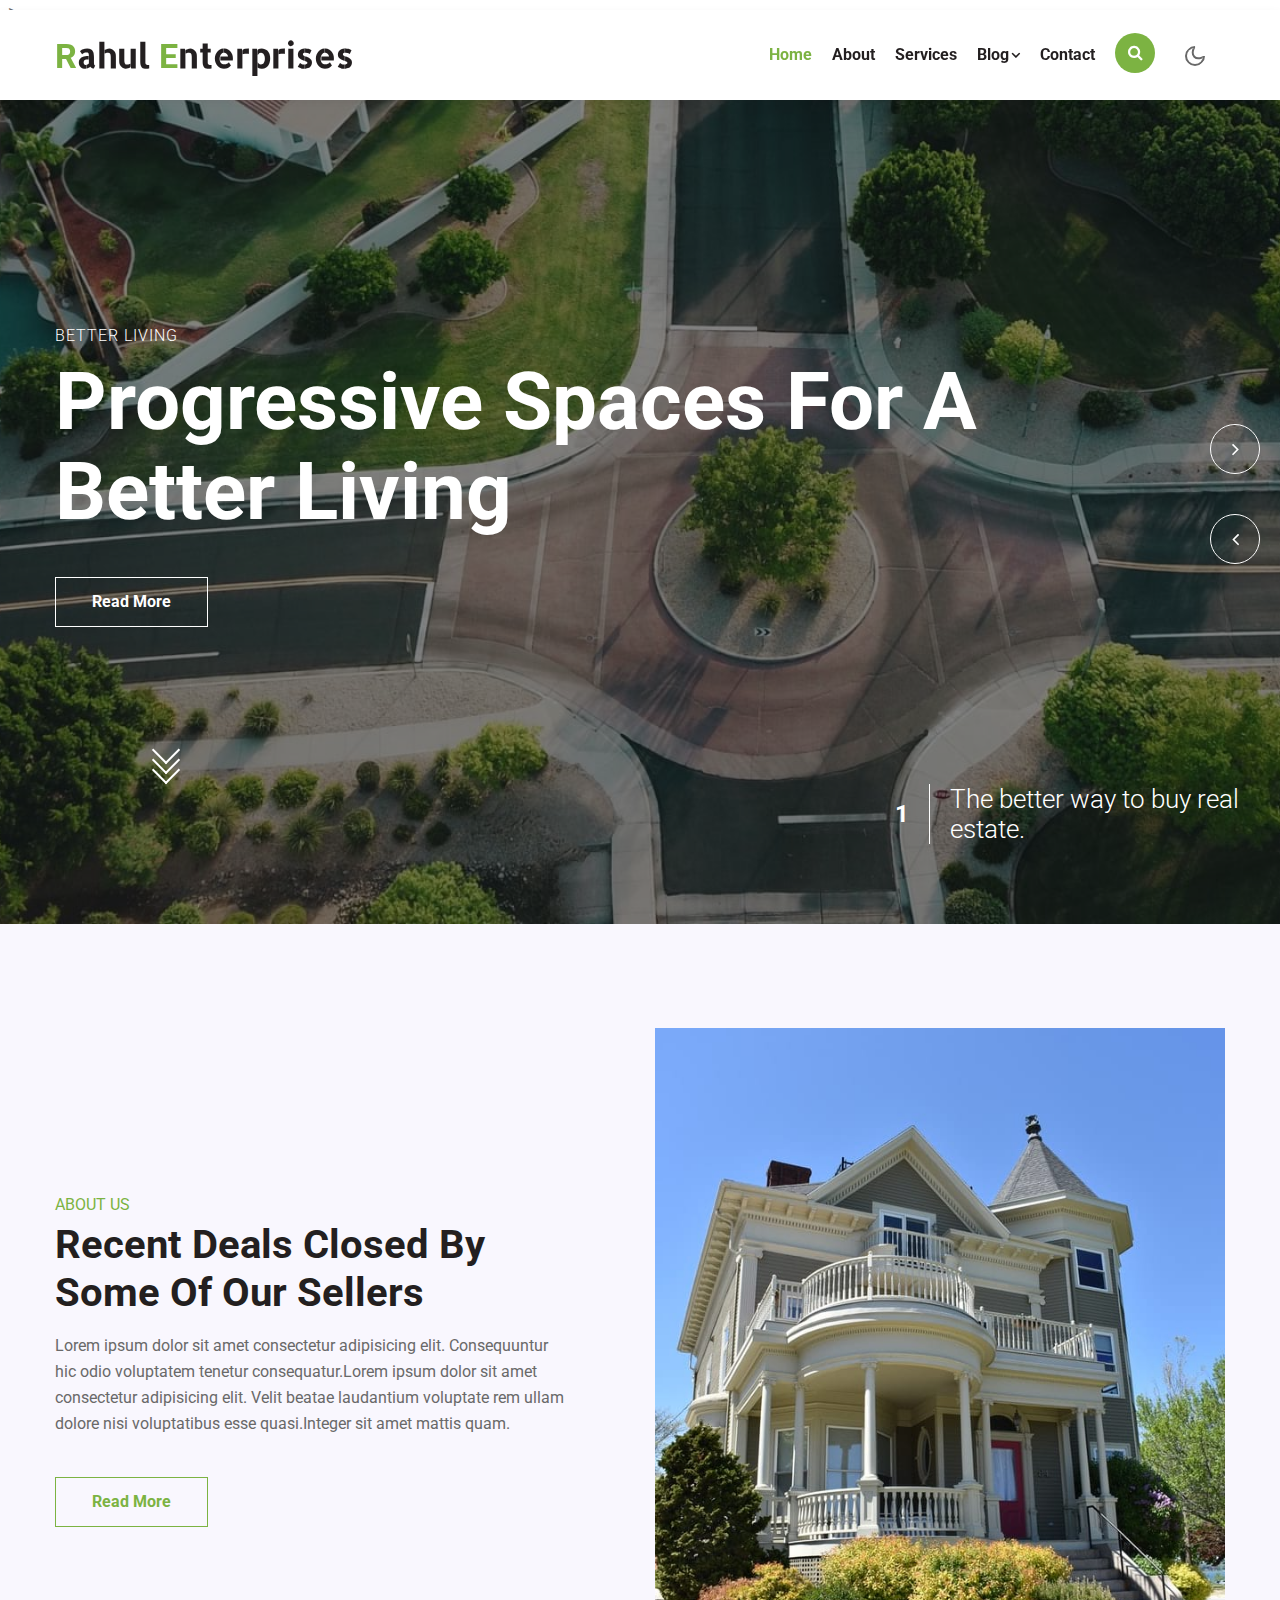
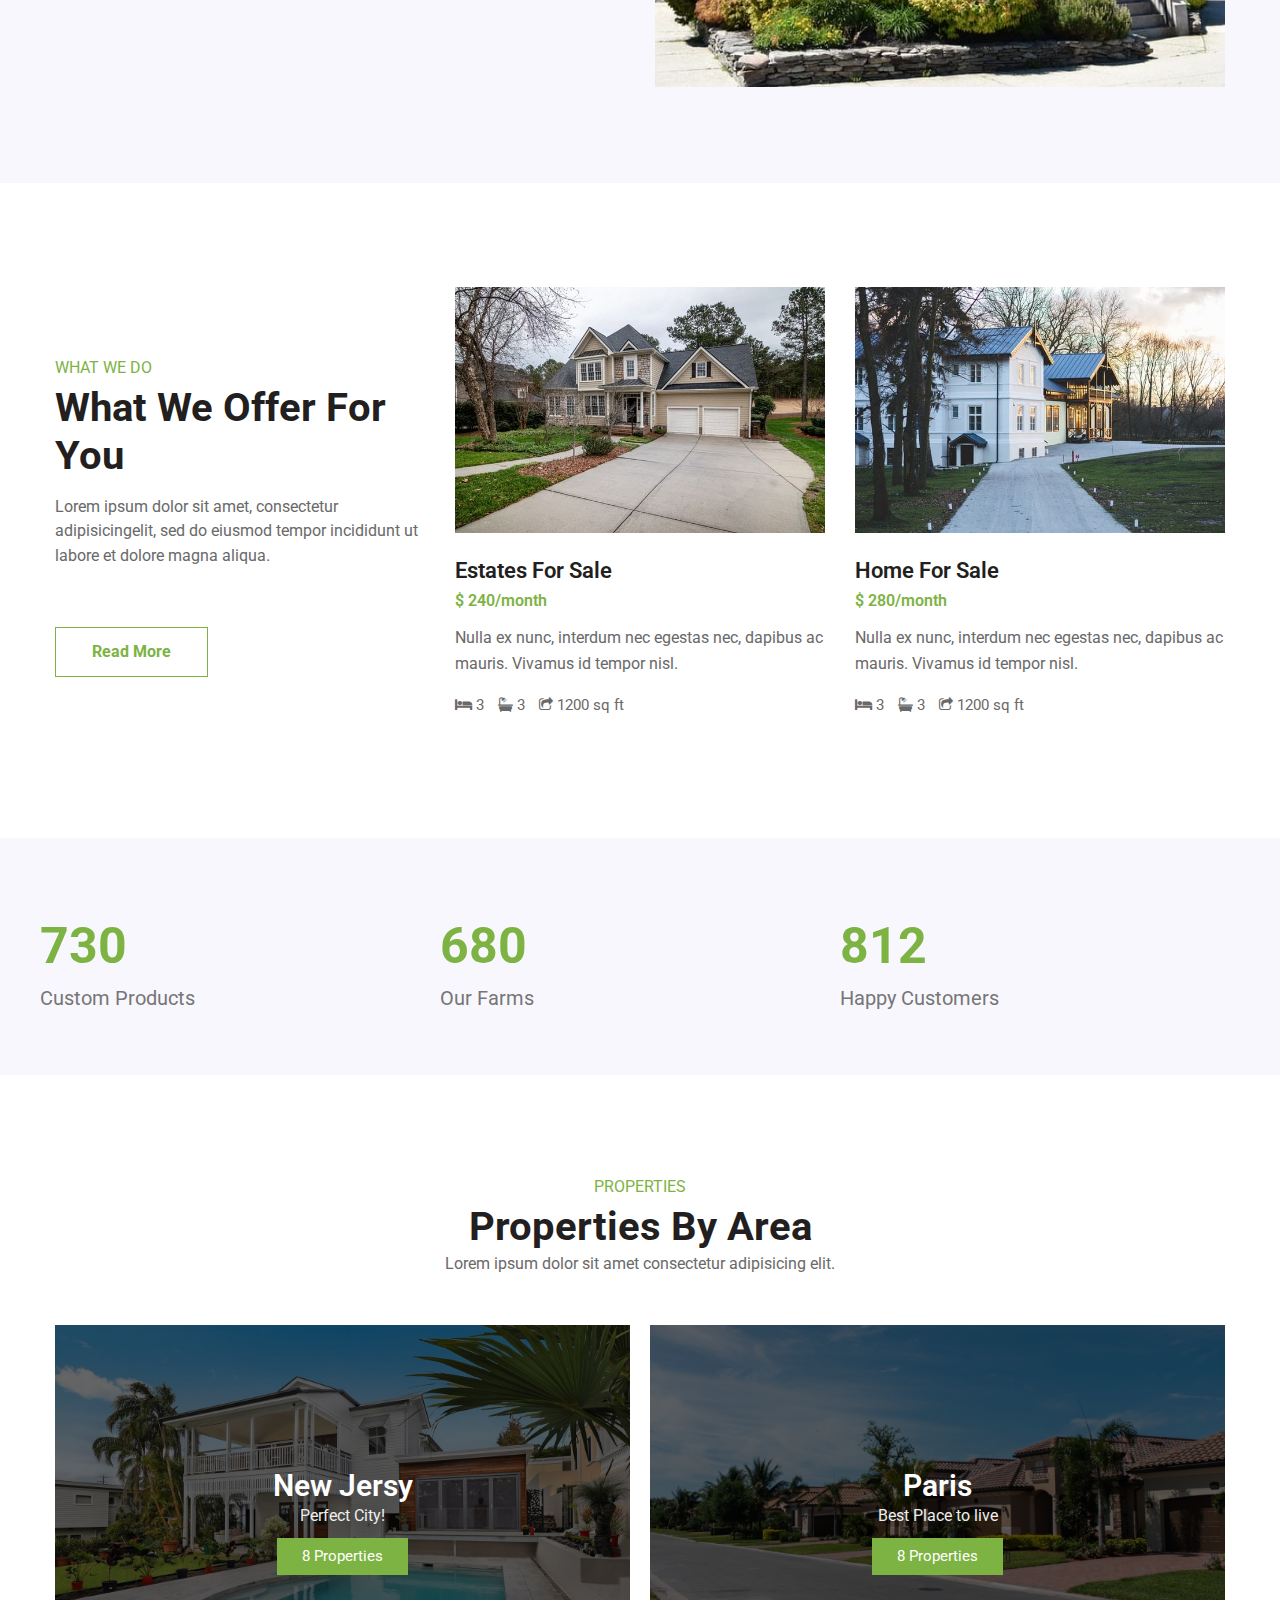
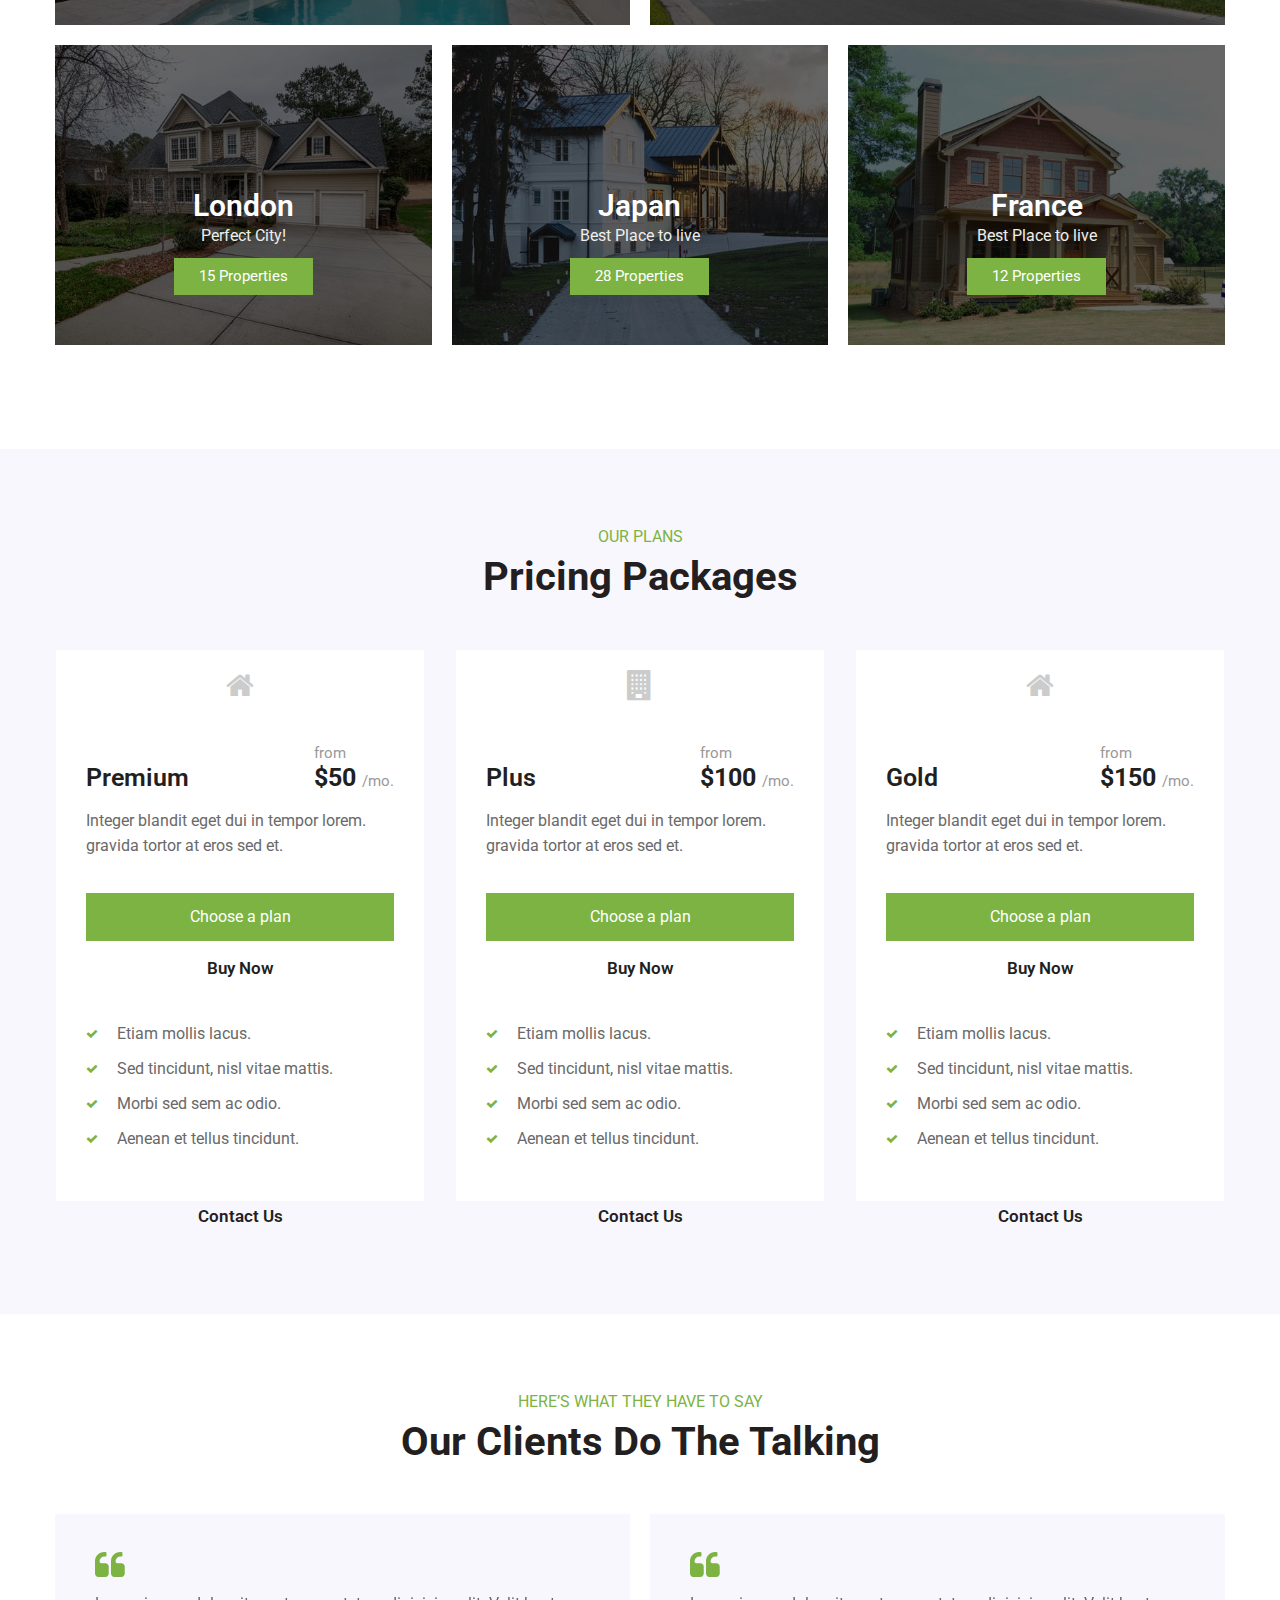
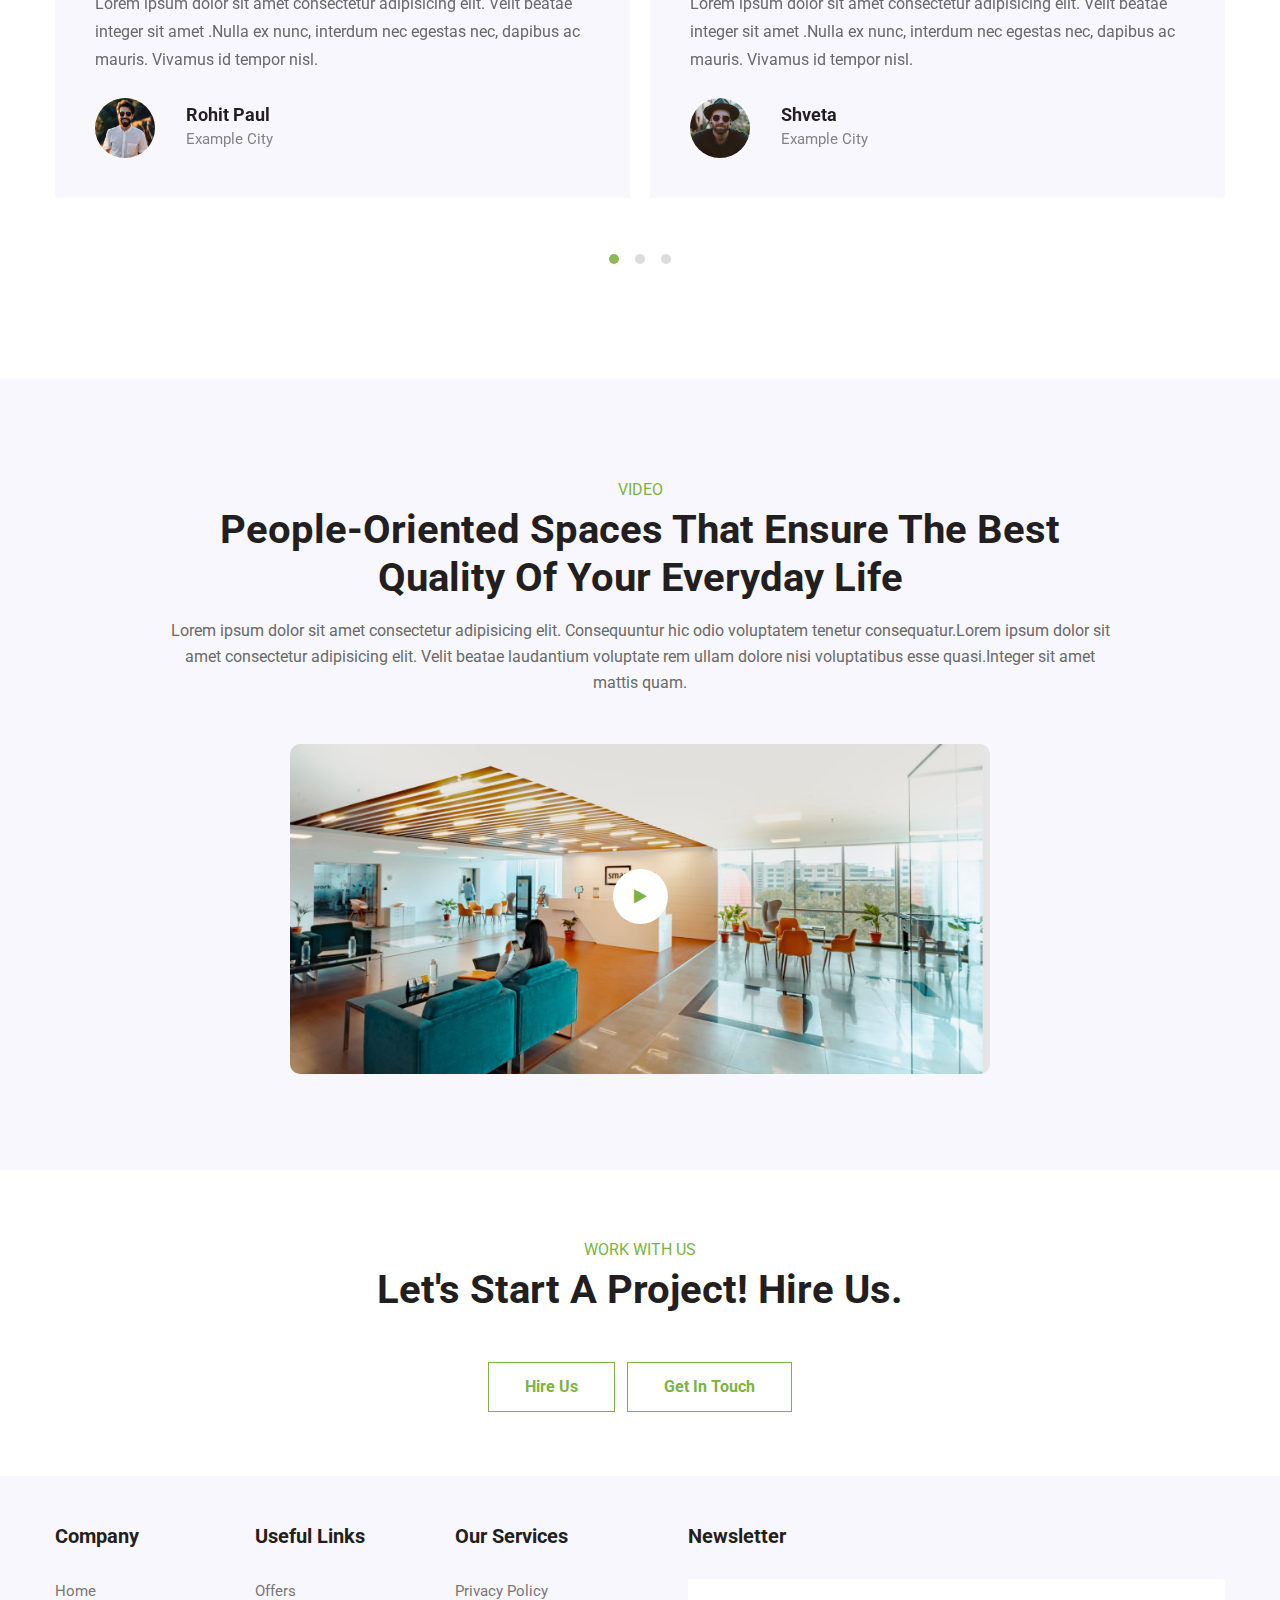
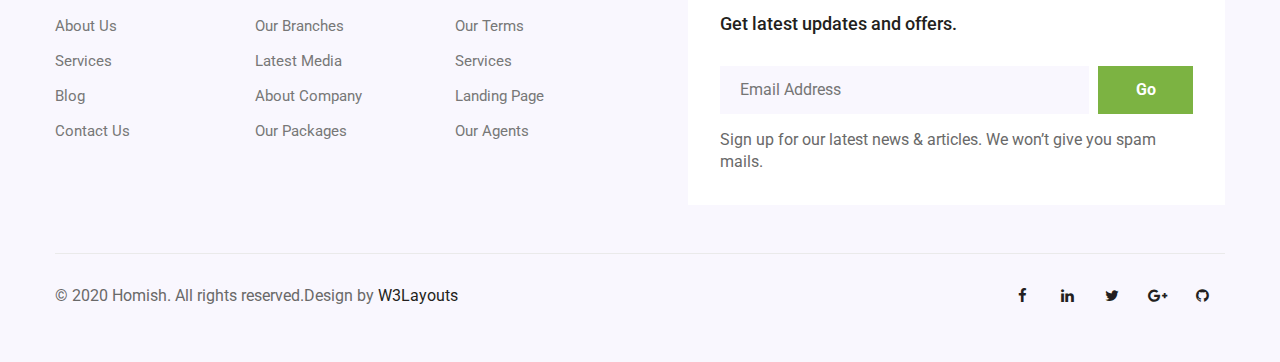
==== commit b7c1c062: "changes commit" ====
--- a/index.html
+++ b/index.html
@@ -201,7 +201,7 @@
   }
 }
 </style>
-<div class="pull-right toggle-right-sidebar">
+<!-- <div class="pull-right toggle-right-sidebar">
 <span class="fa title-open-right-sidebar tooltipstered fa-angle-double-right"></span>
 </div>
 
@@ -251,7 +251,7 @@
         style="overflow: hidden; outline: none;">
     </div>
 </div>
-</div>
+</div> -->
 </div>
 
   <!--header-->
@@ -259,7 +259,7 @@
     <div class="container">
       <nav class="navbar navbar-expand-lg stroke">
         <h1><a class="navbar-brand mr-lg-5" href="index.html">
-            Hom<span>i</span>sh
+          <span>R</span>ahul <span>E</span>nterprises
           </a></h1>
         <!-- if logo is image enable this   
       <a class="navbar-brand" href="#index.html">
--- a/assets/css/style-liberty.css
+++ b/assets/css/style-liberty.css
@@ -14020,8 +14020,8 @@
 }
 
 :root {
-  --primary-color: #FF621A;
-  --secondary-color:#FF5100;
+  --primary-color: #7CB342;
+  --secondary-color:#7CB342;
   --font-color: #696969;
   --bg-color: #fff;
   --heading-color: #231f20;
@@ -14036,8 +14036,8 @@
 }
 
 [data-theme="dark"] {
-  --primary-color: #FF621A;
-  --secondary-color: #273c66;
+  --primary-color: #e8b524;
+  --secondary-color: #e8b524;
   --font-color: #afafaf;
   --bg-color: #0b0d0e;
   --heading-color: #ddd;
